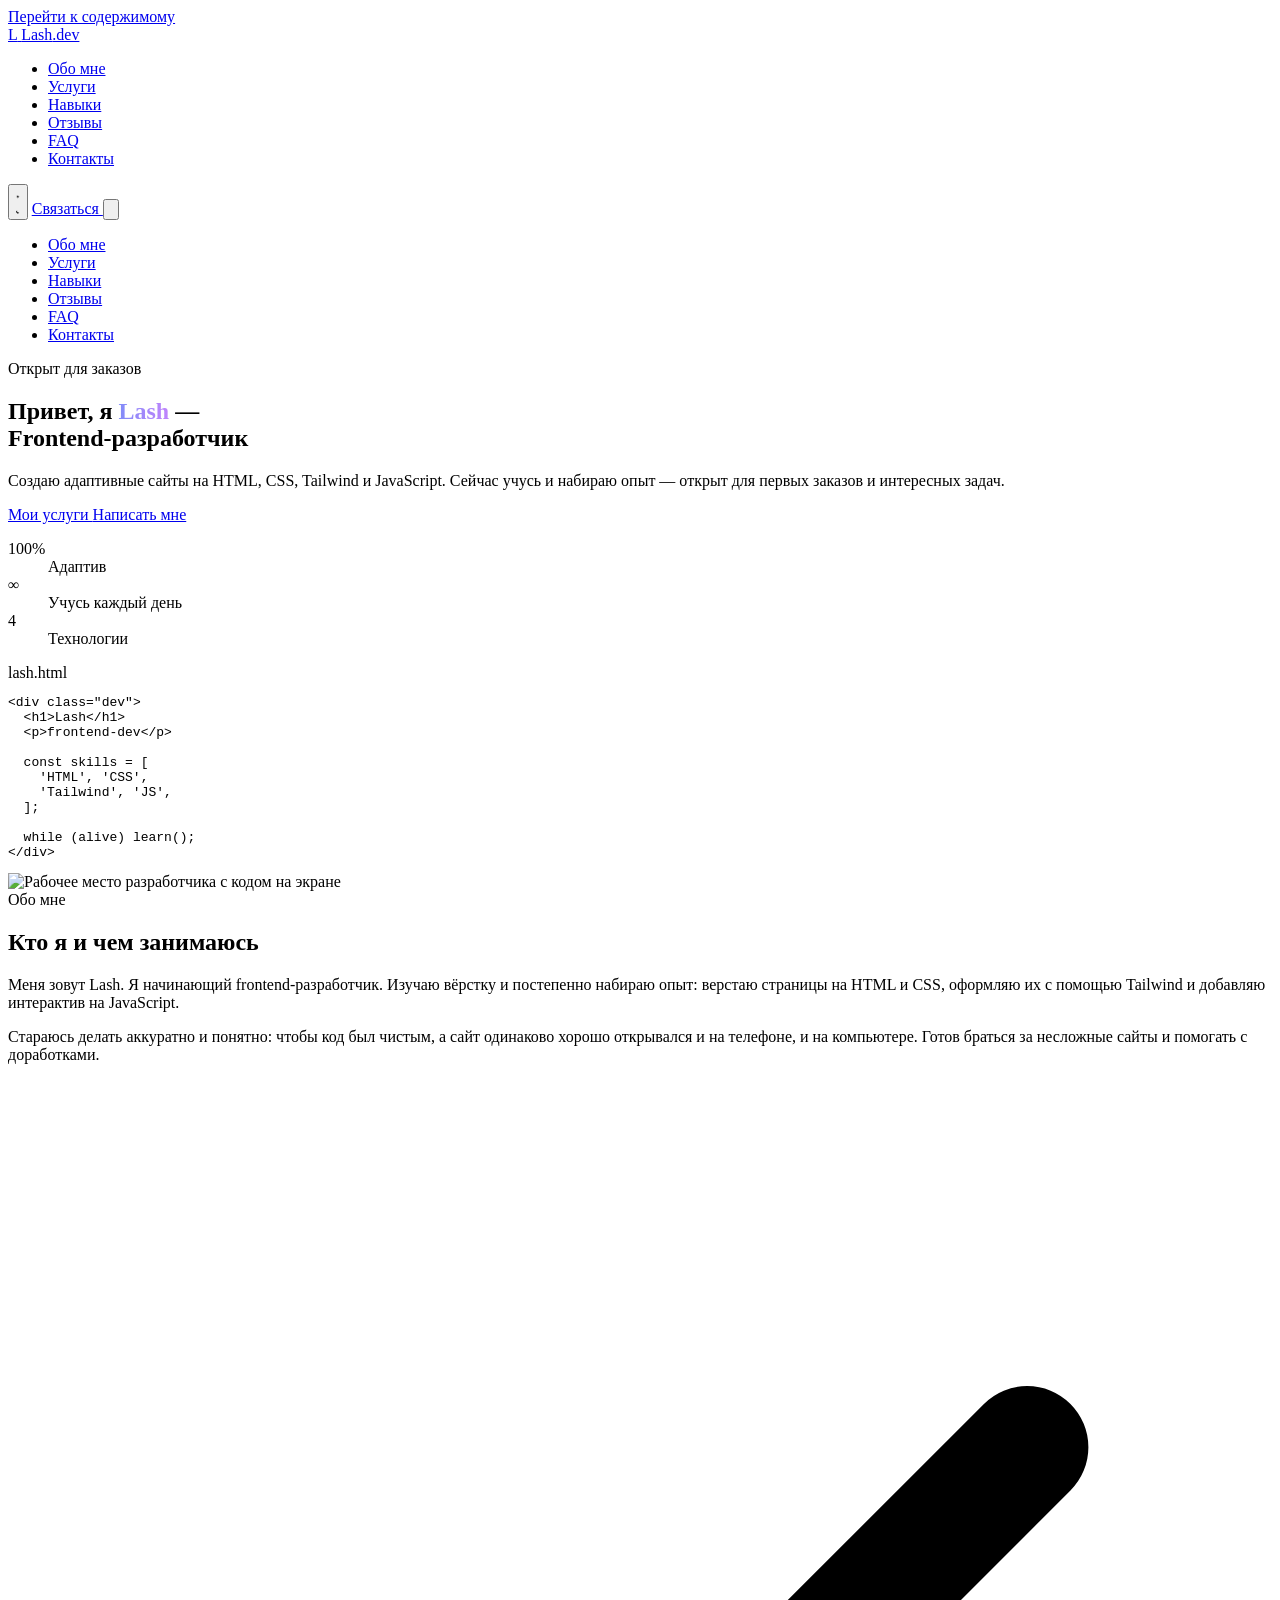
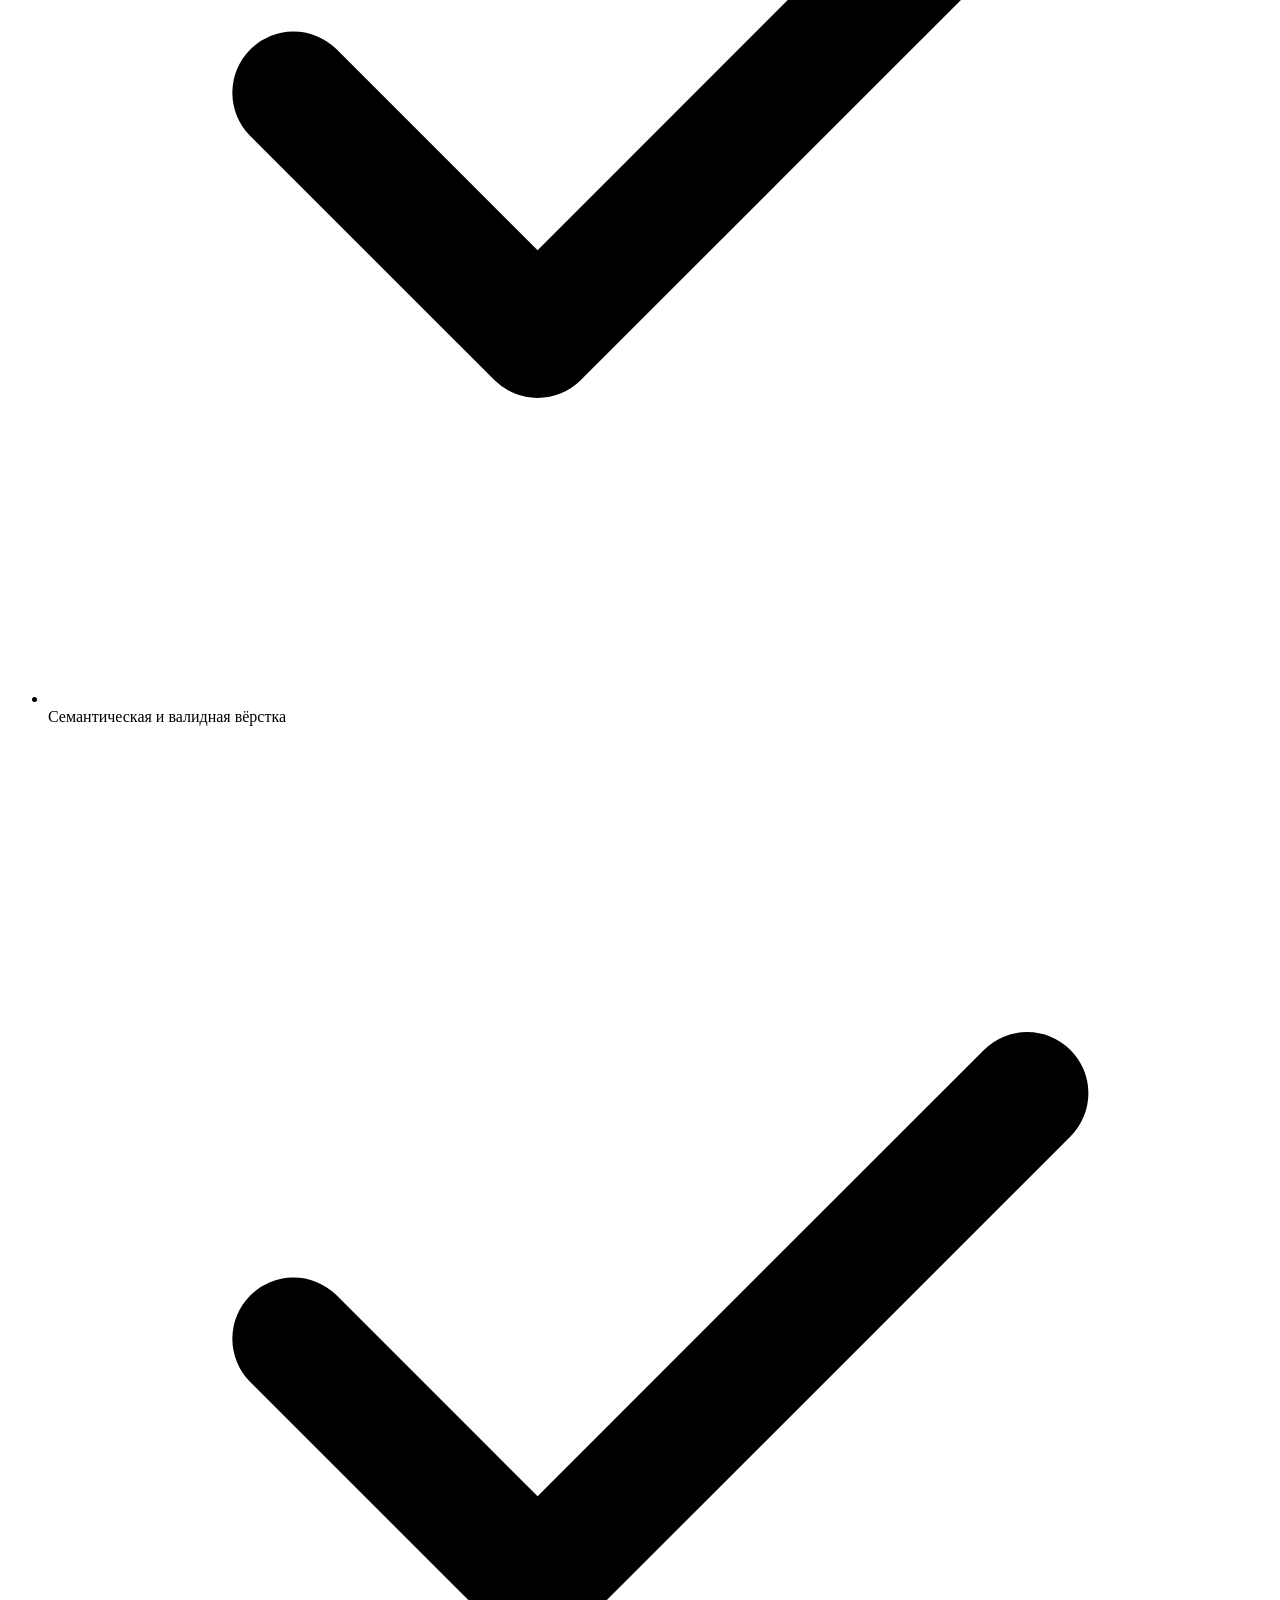
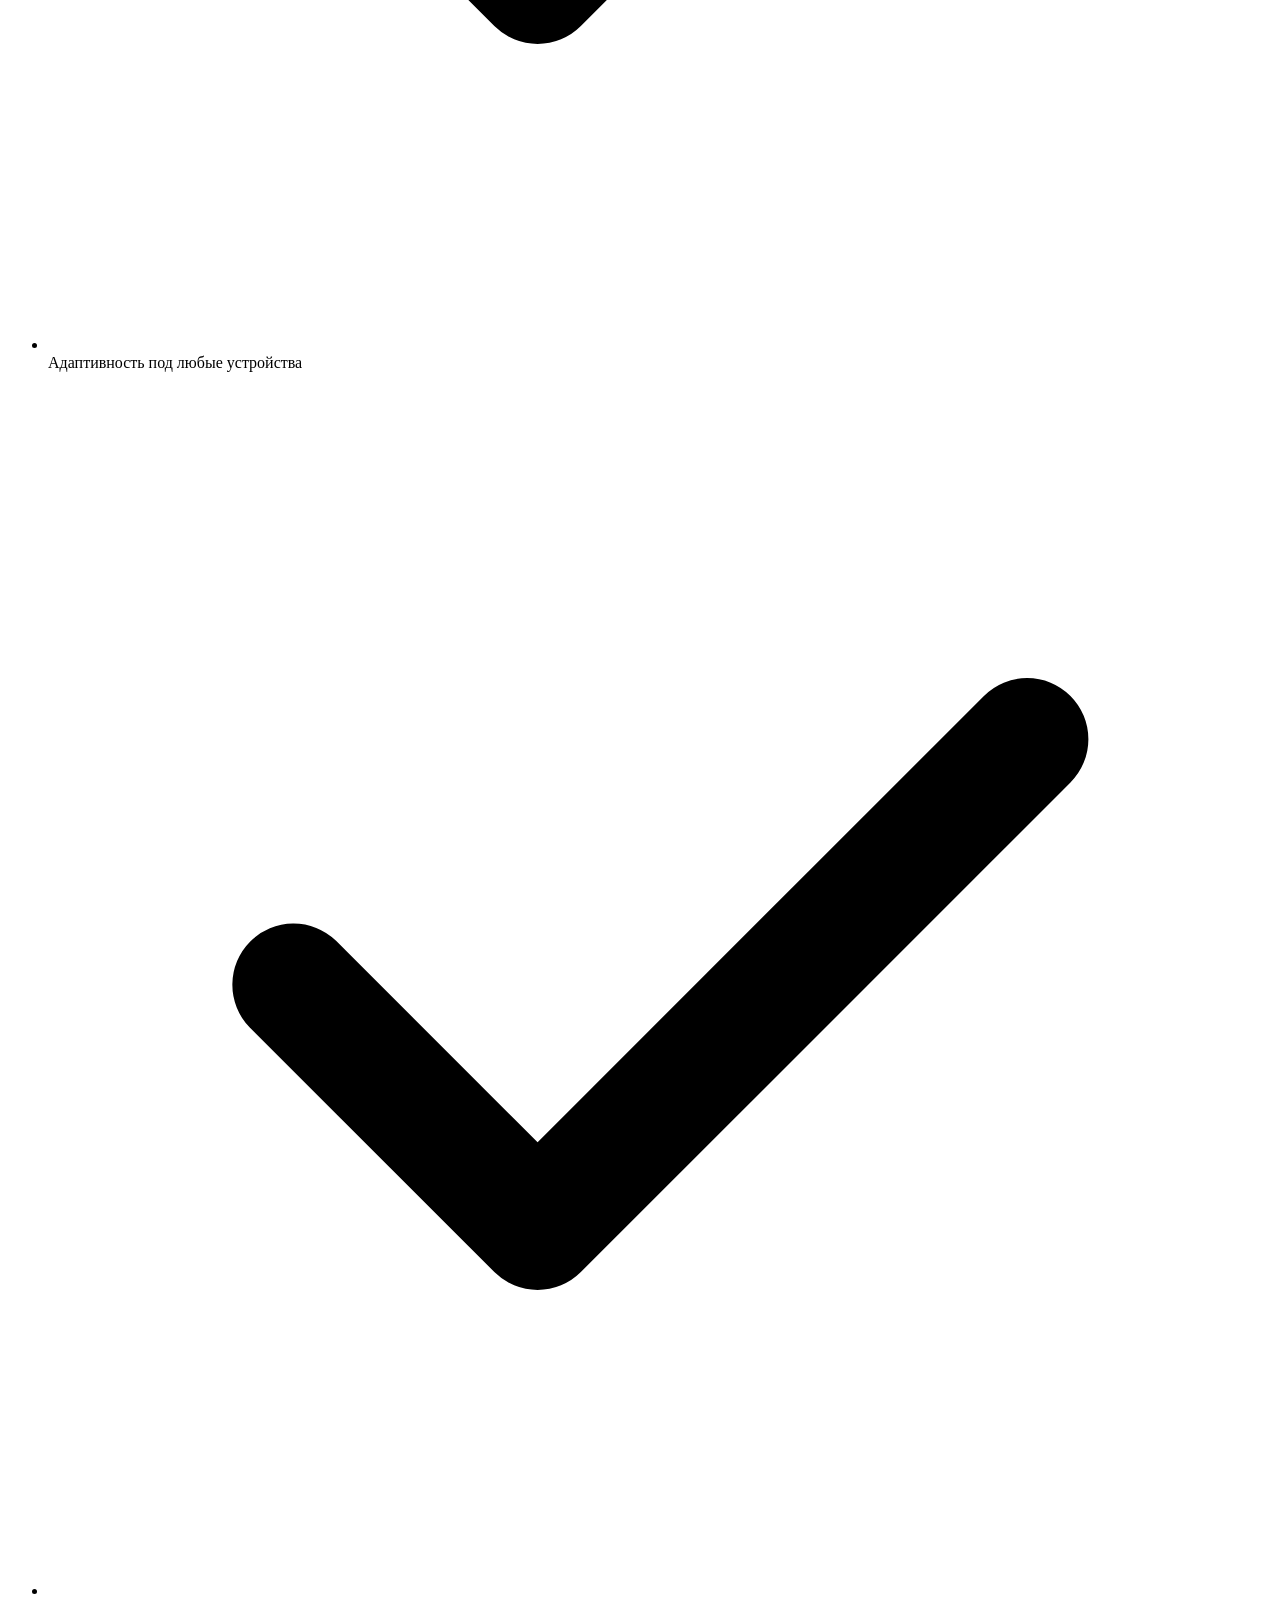
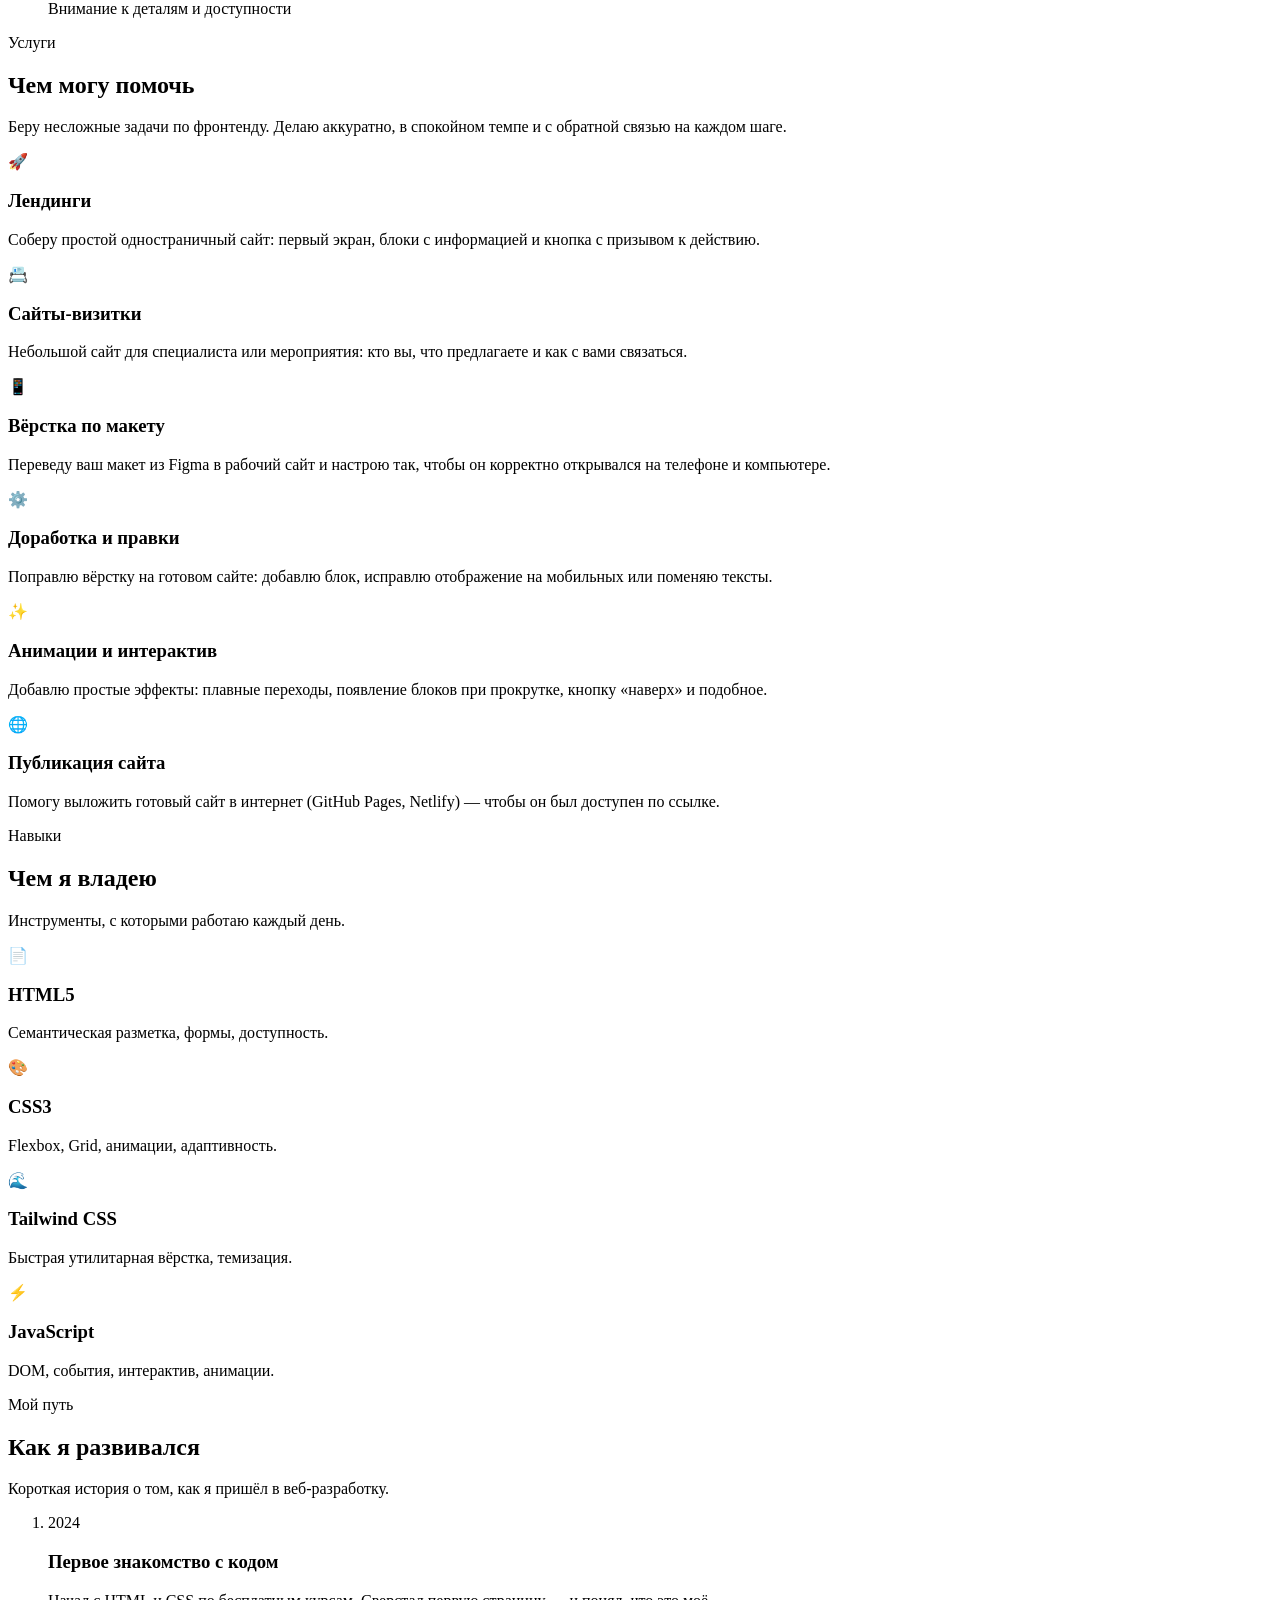
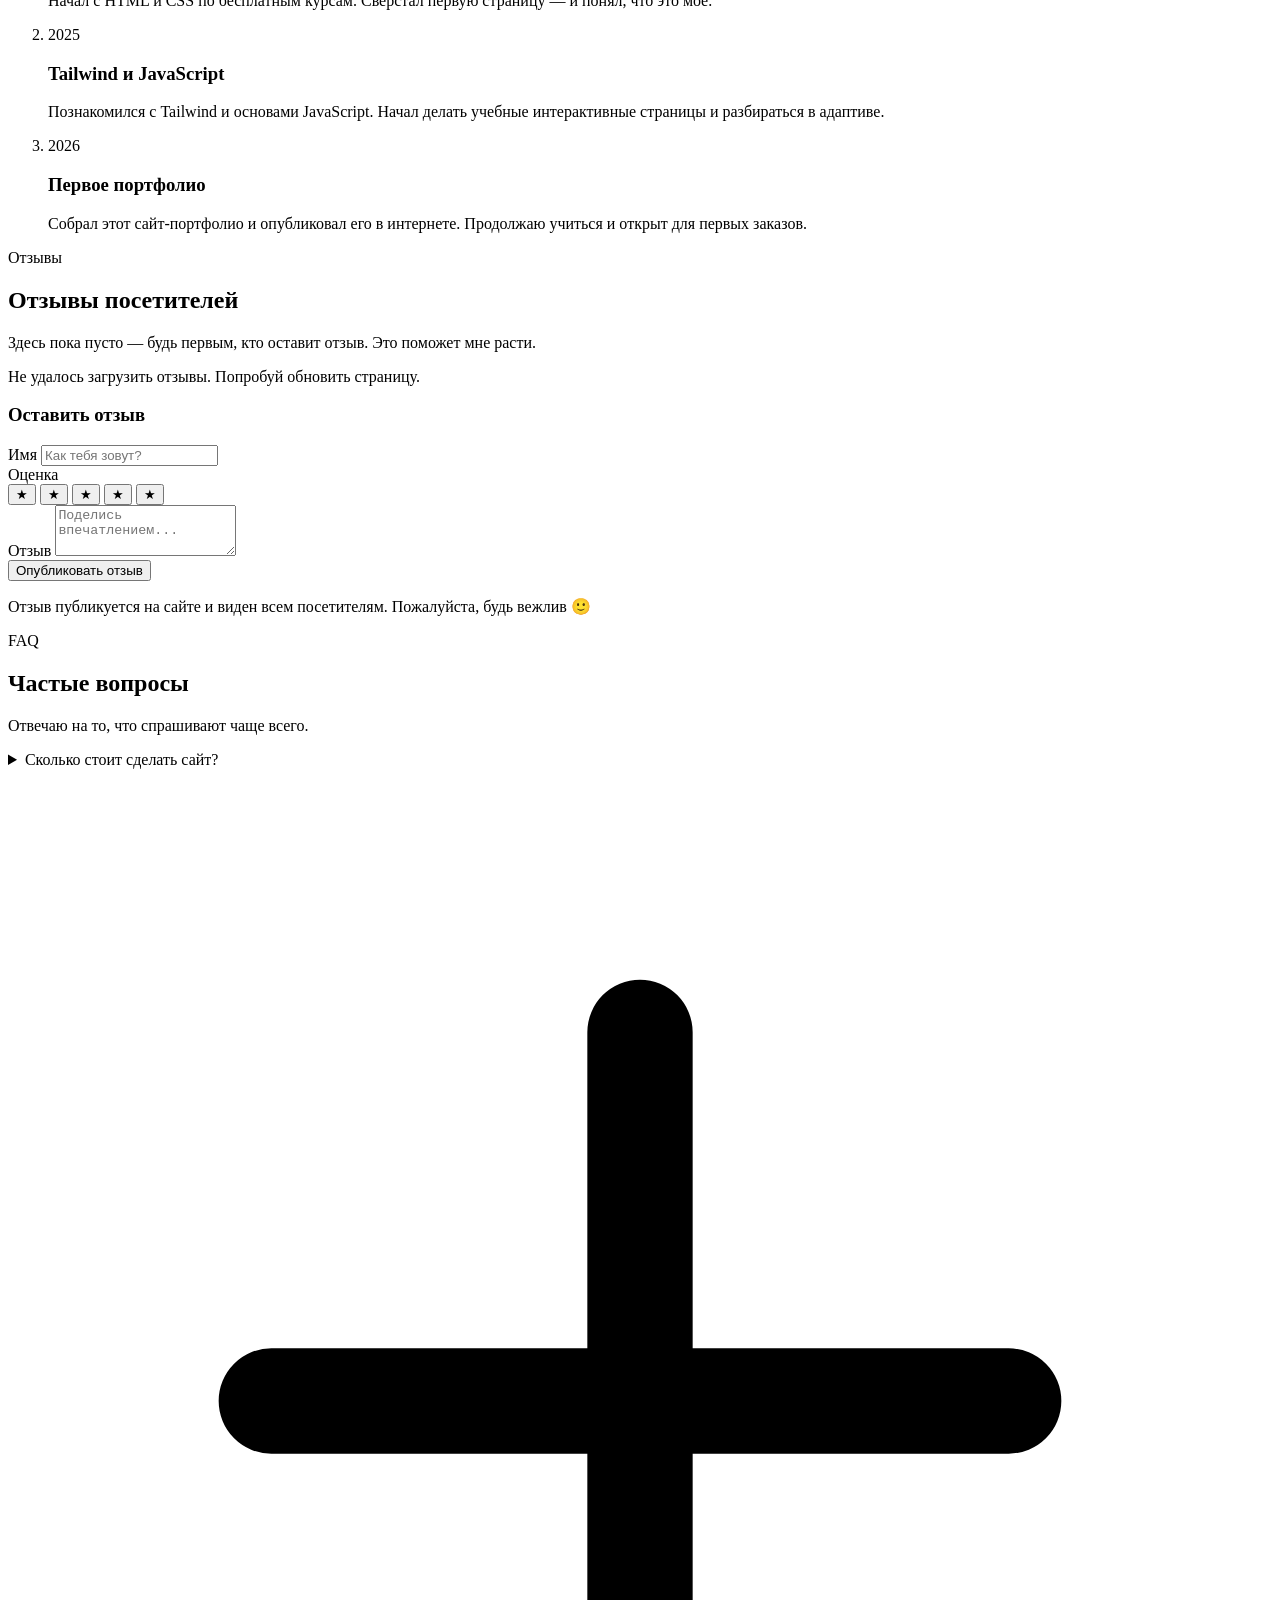
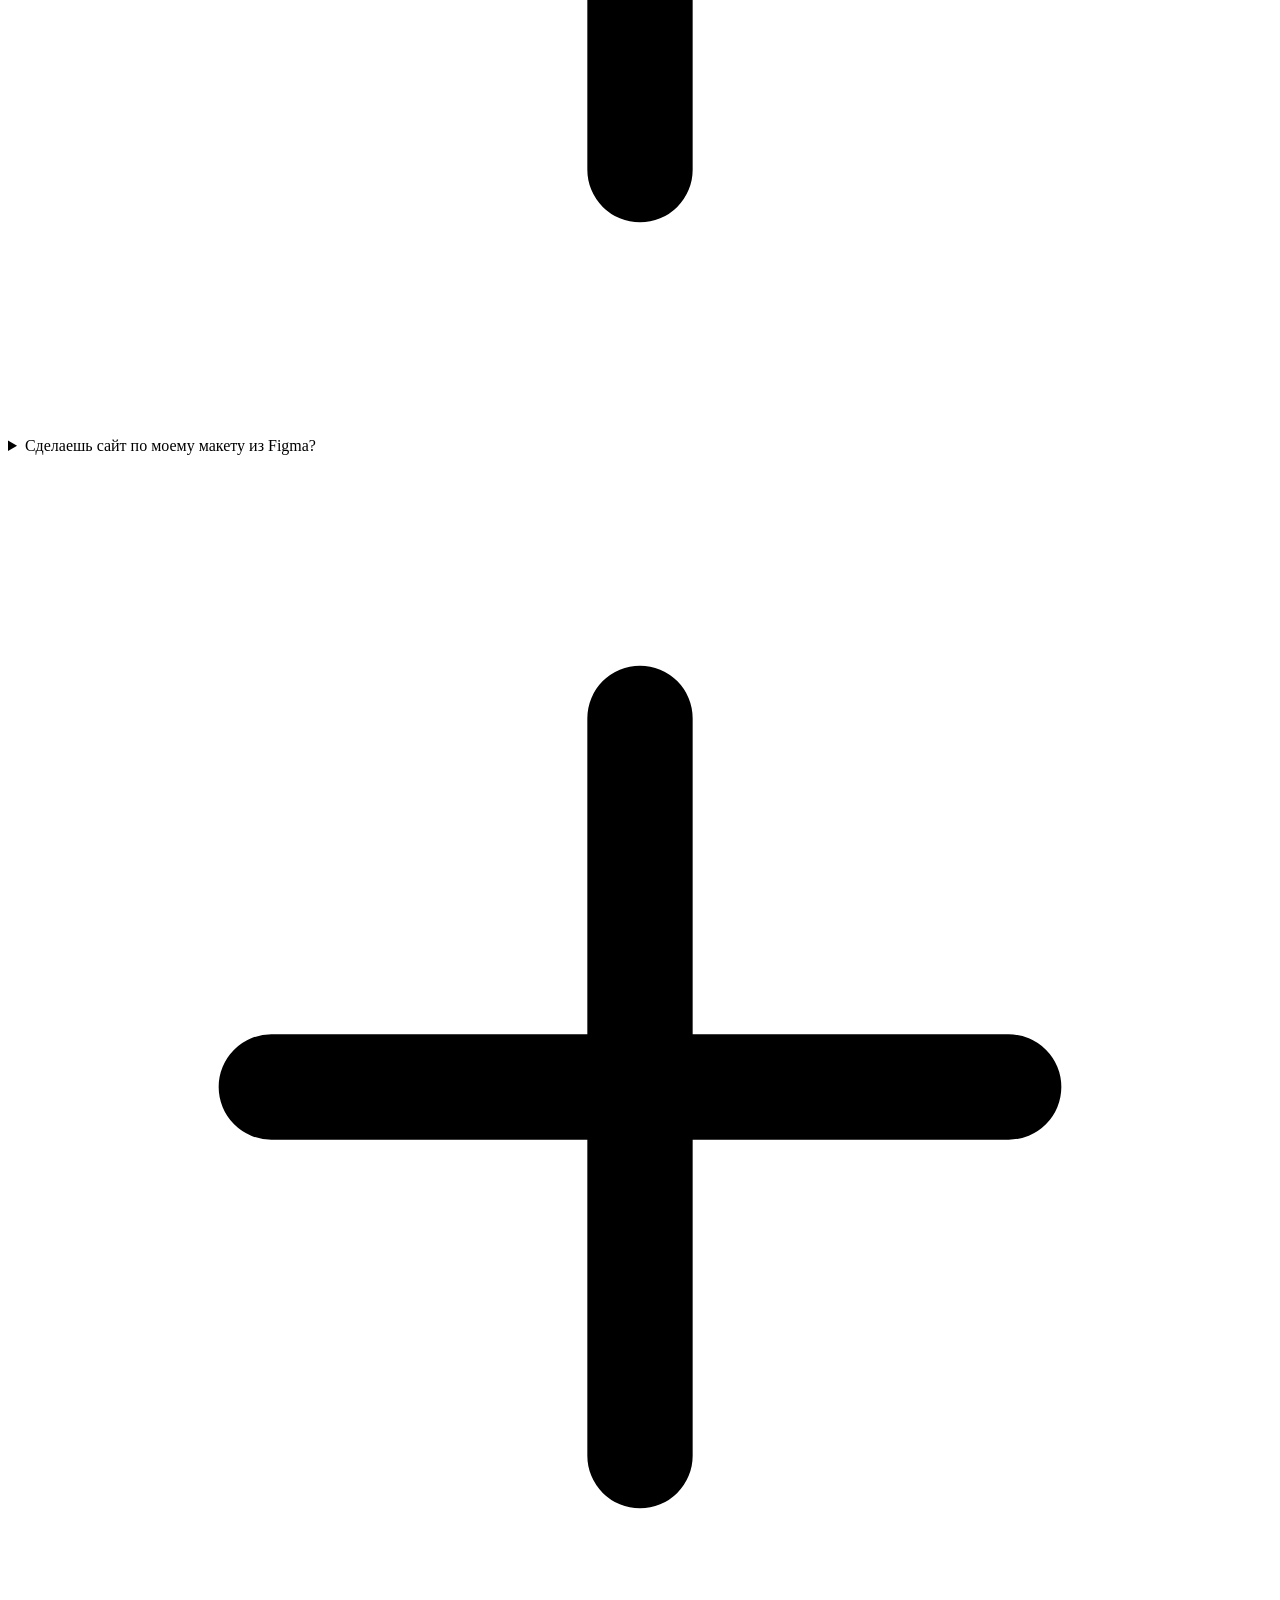
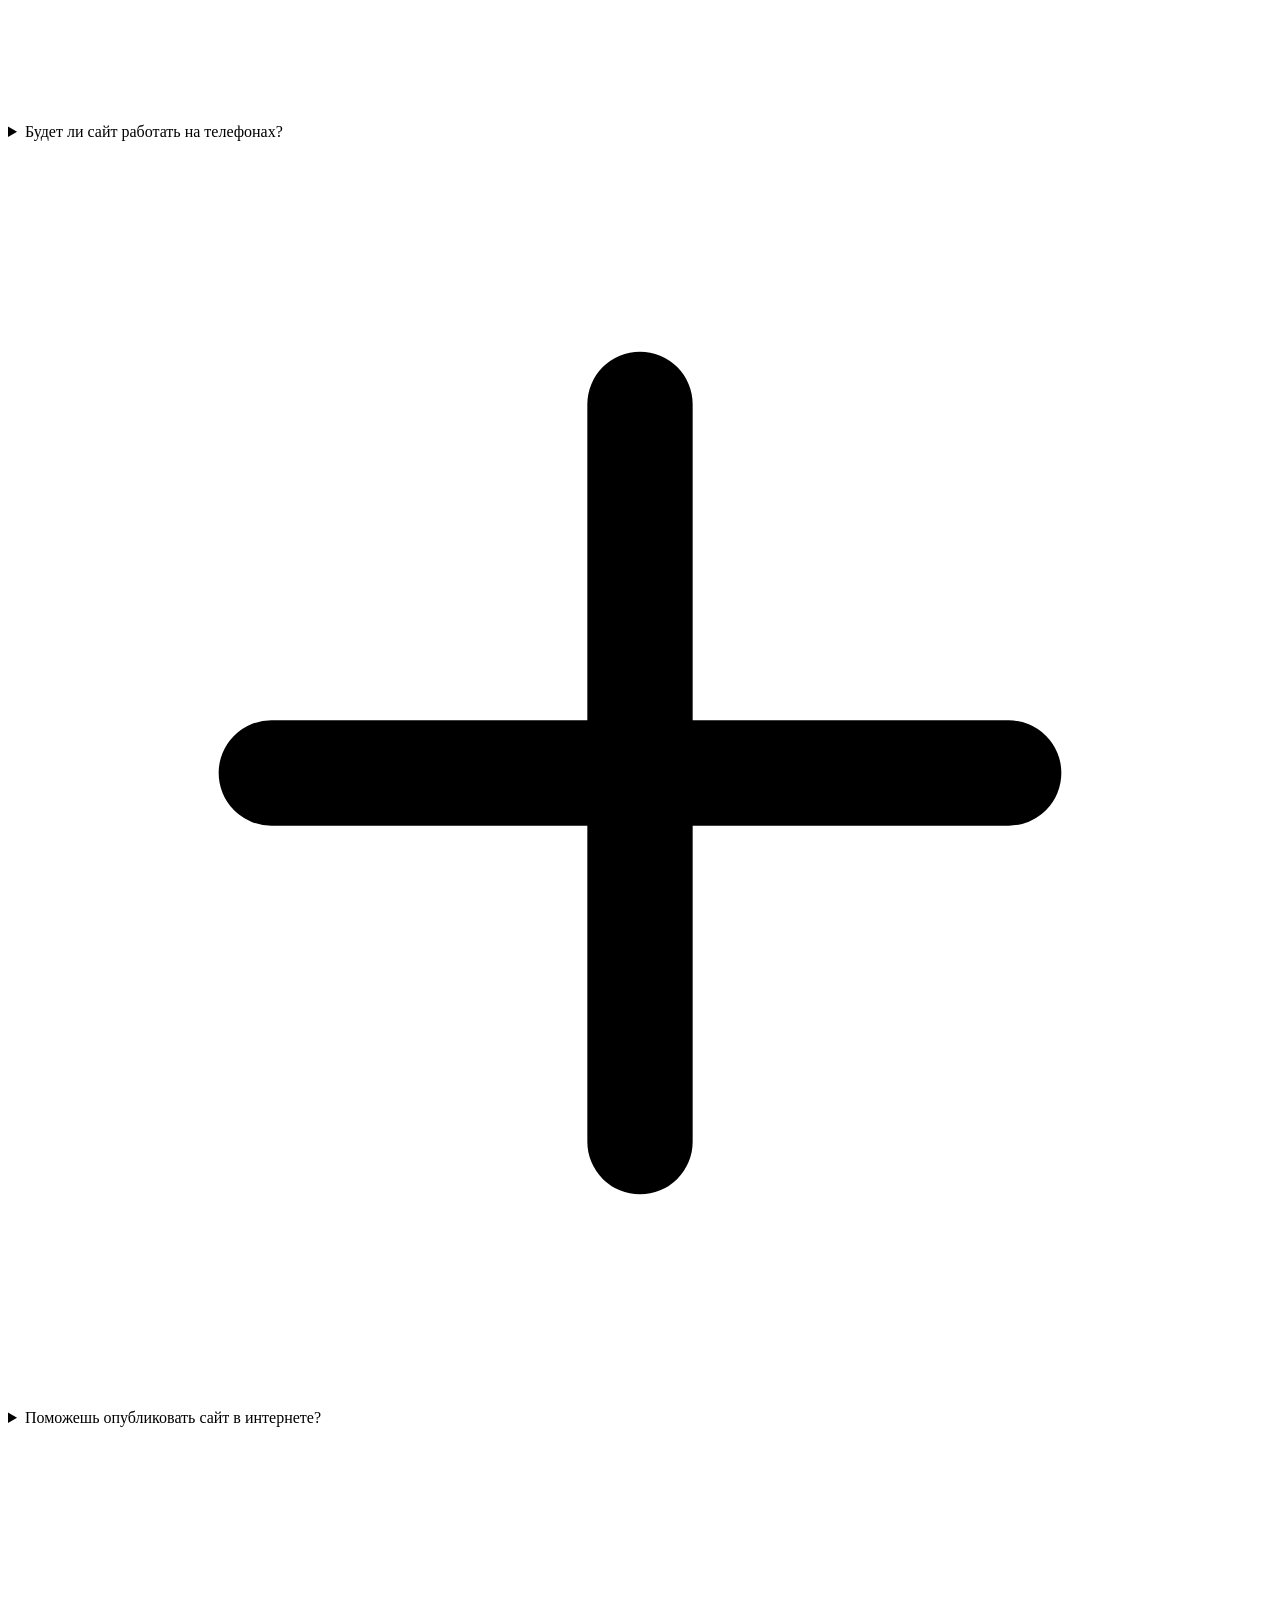
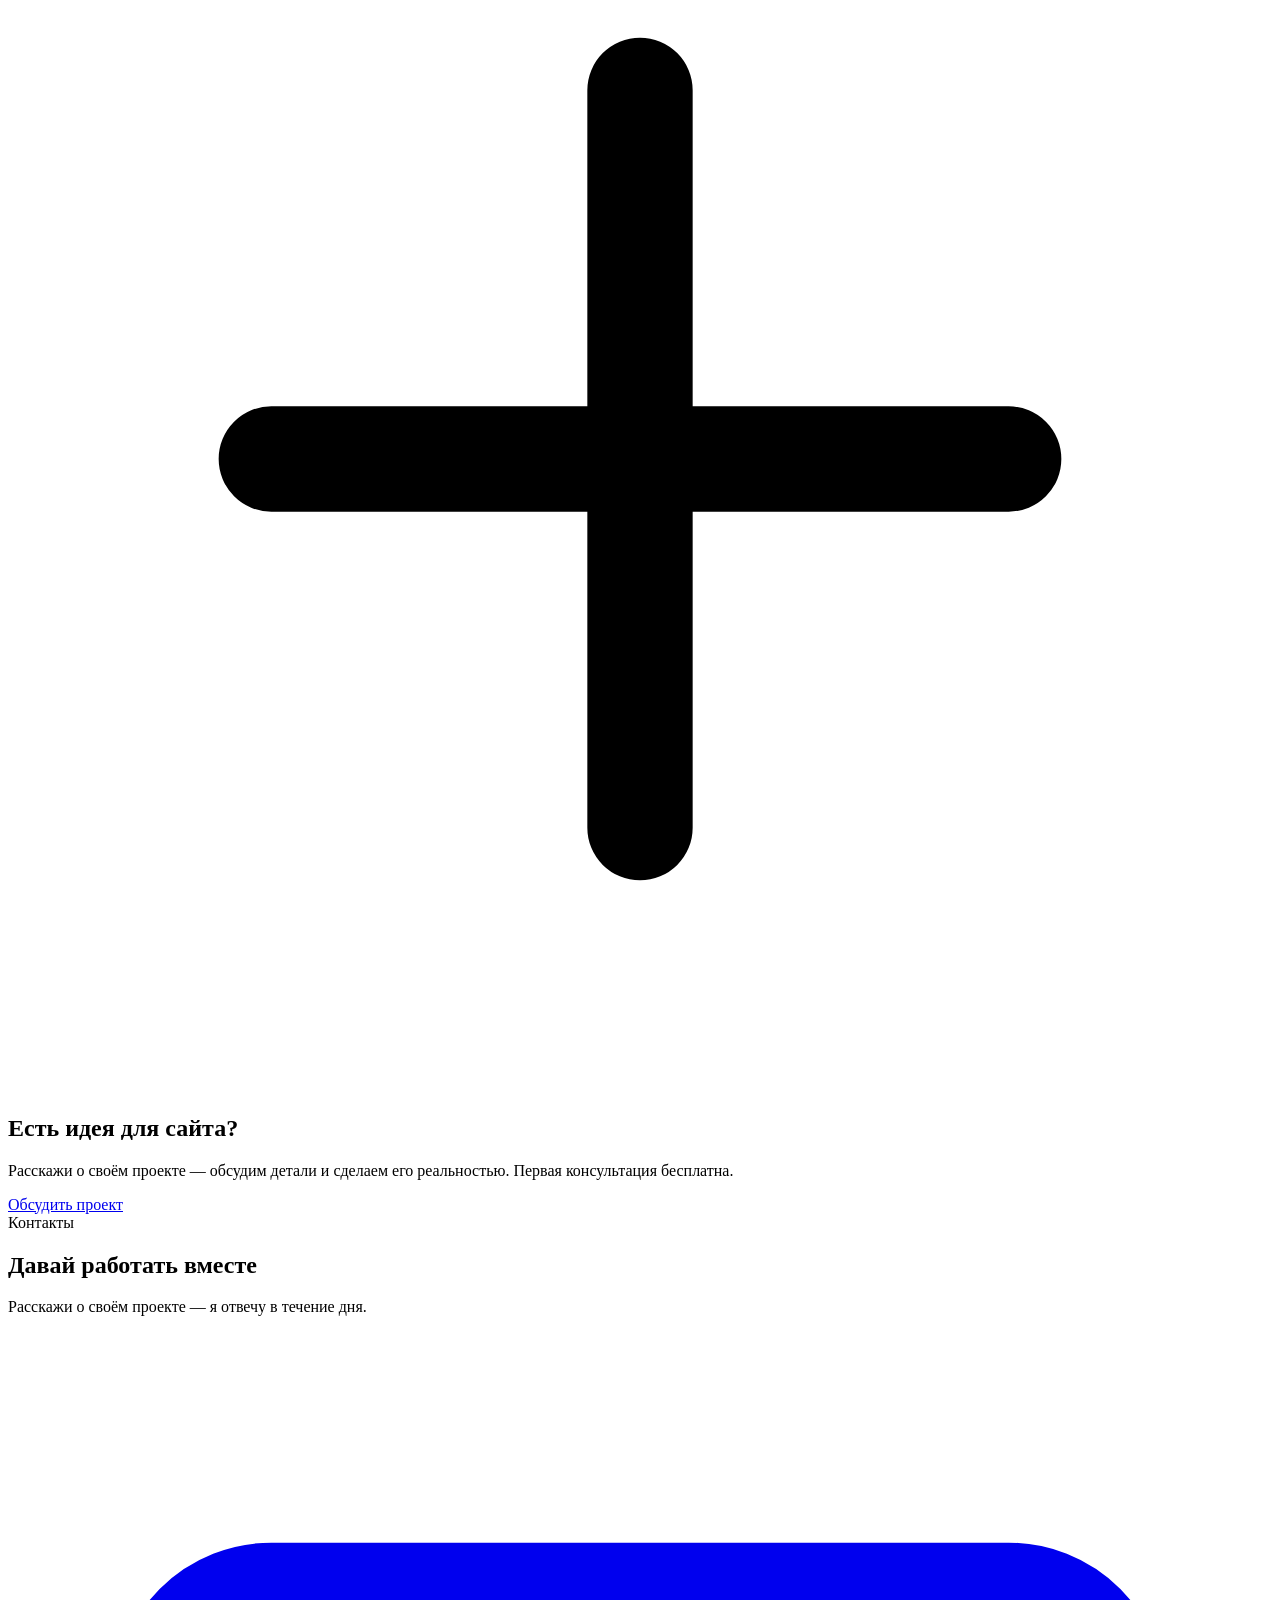
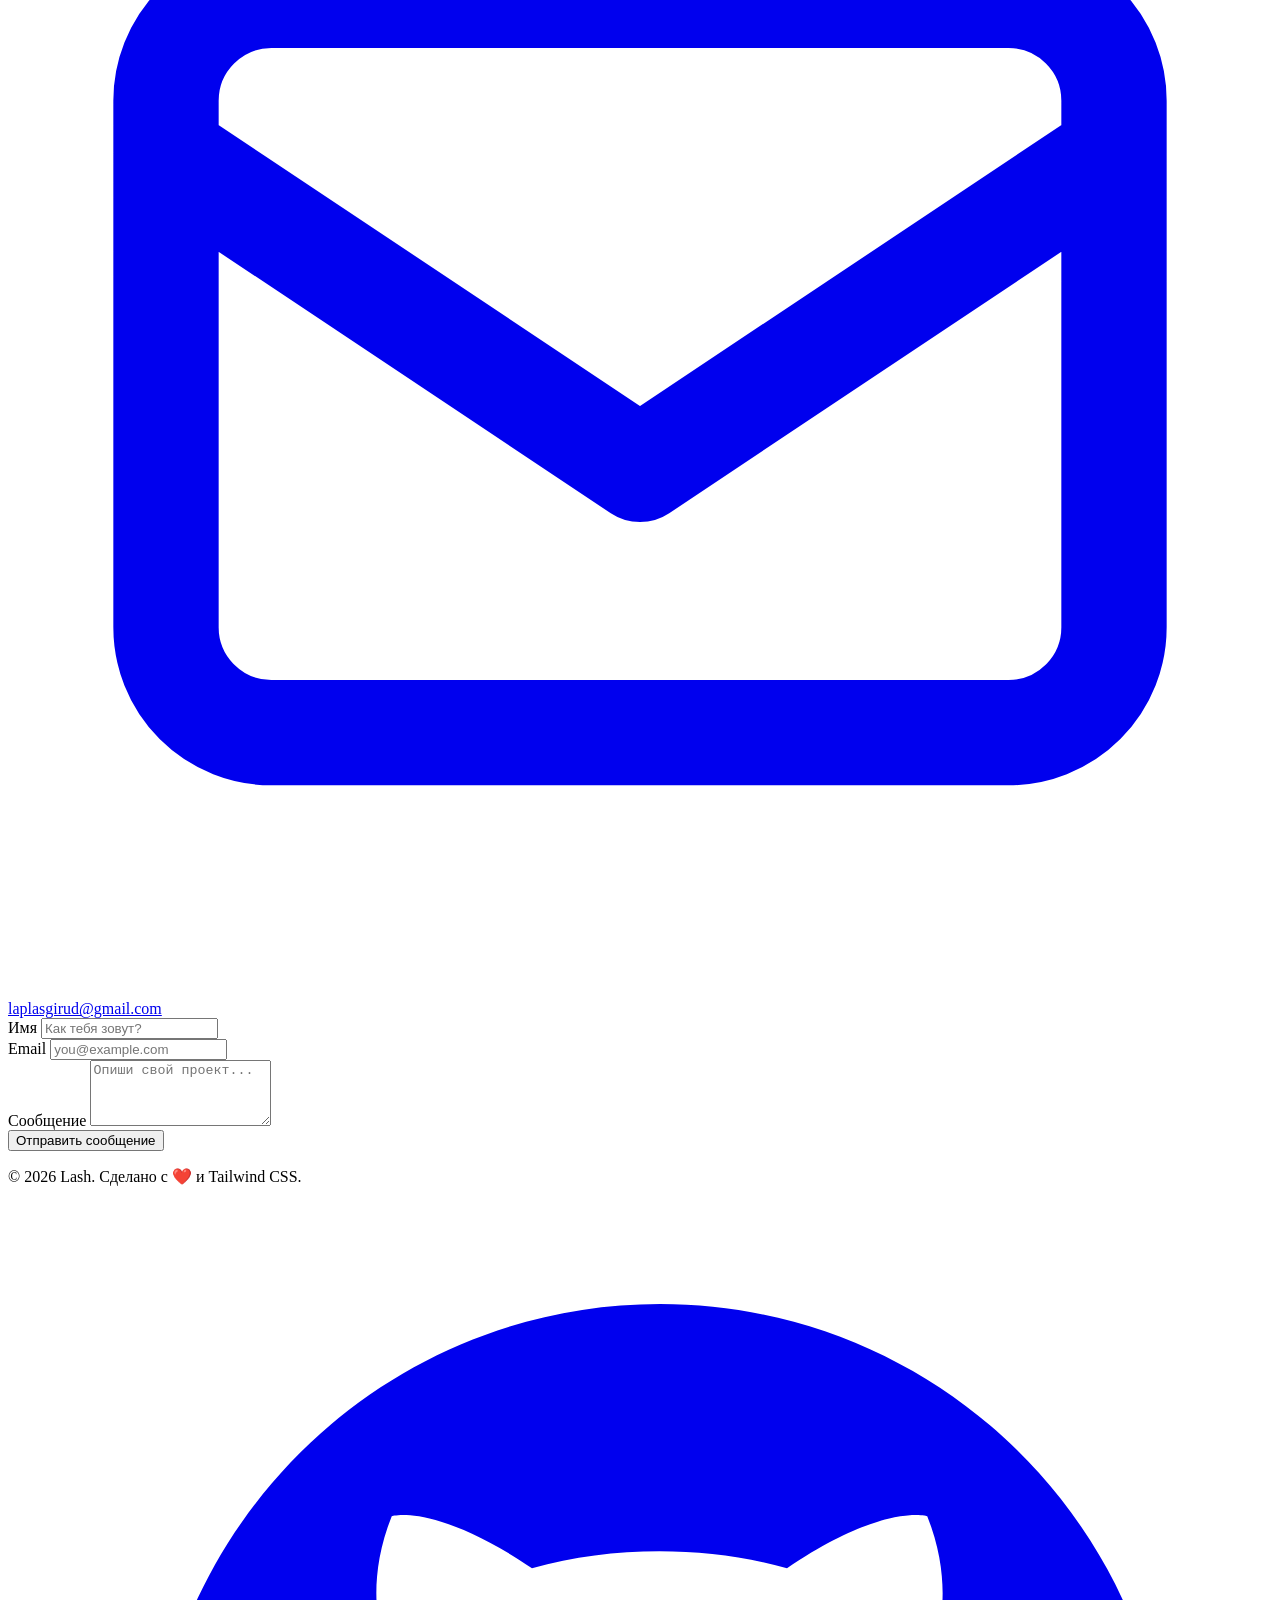
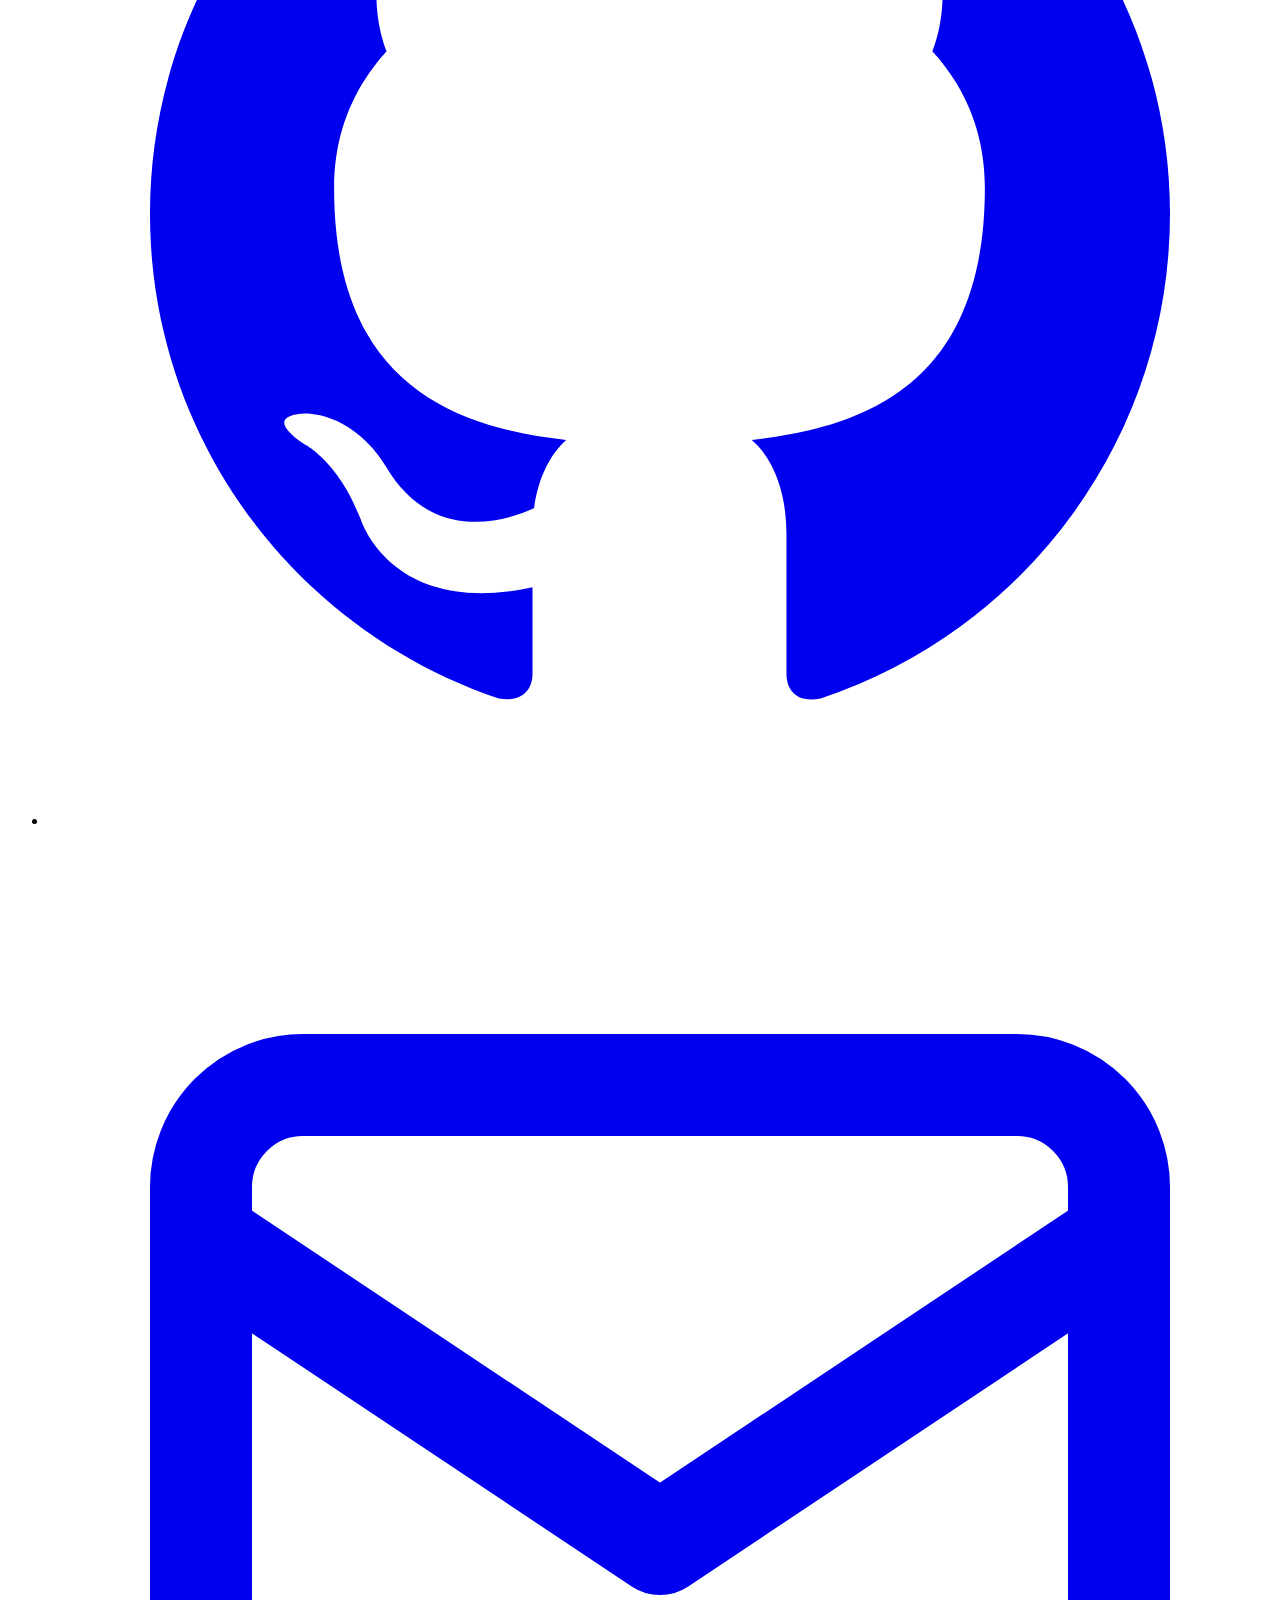
==== index.html @ c22d7001 "Configure Supabase and Web3Forms keys (live)" ====
<!DOCTYPE html>
<html lang="ru" class="scroll-smooth">
<head>
  <meta charset="UTF-8" />
  <meta name="viewport" content="width=device-width, initial-scale=1.0" />

  <!-- SEO -->
  <title>Lash — Frontend-разработчик | Портфолио</title>
  <meta name="description" content="Портфолио frontend-разработчика Lash. Современные адаптивные сайты, лендинги и веб-приложения на HTML, CSS, Tailwind и JavaScript. Чистый код, аккуратный дизайн, забота о деталях." />
  <meta name="author" content="Lash" />
  <meta name="keywords" content="Lash, frontend, веб-разработчик, верстальщик, портфолио, HTML, CSS, Tailwind, JavaScript" />

  <!-- Open Graph -->
  <meta property="og:type" content="website" />
  <meta property="og:url" content="https://lash-devops.github.io/portfolio/" />
  <meta property="og:title" content="Lash — Frontend-разработчик" />
  <meta property="og:description" content="Начинающий frontend-разработчик. Создаю адаптивные сайты на HTML, CSS, Tailwind и JavaScript." />
  <meta property="og:image" content="https://images.unsplash.com/photo-1517180102446-f3ece451e9d8?w=1200&q=80" />
  <meta property="og:locale" content="ru_RU" />
  <meta name="twitter:card" content="summary_large_image" />

  <!-- Favicon (emoji) -->
  <link rel="icon" href="data:image/svg+xml,<svg xmlns='http://www.w3.org/2000/svg' viewBox='0 0 100 100'><text y='.9em' font-size='90'>💻</text></svg>" />

  <!-- Tailwind CSS (Play CDN) -->
  <script src="https://cdn.tailwindcss.com"></script>
  <script>
    tailwind.config = {
      darkMode: 'class',
      theme: {
        extend: {
          colors: {
            brand: {
              50: '#eef2ff', 100: '#e0e7ff', 200: '#c7d2fe',
              300: '#a5b4fc', 400: '#818cf8', 500: '#6366f1',
              600: '#4f46e5', 700: '#4338ca', 800: '#3730a3', 900: '#312e81',
            },
          },
          fontFamily: {
            sans: ['Inter', 'system-ui', 'sans-serif'],
          },
          animation: {
            'float': 'float 6s ease-in-out infinite',
            'gradient': 'gradient 8s linear infinite',
          },
          keyframes: {
            float: {
              '0%, 100%': { transform: 'translateY(0)' },
              '50%': { transform: 'translateY(-16px)' },
            },
            gradient: {
              '0%, 100%': { backgroundPosition: '0% 50%' },
              '50%': { backgroundPosition: '100% 50%' },
            },
          },
        },
      },
    };
  </script>

  <!-- Шрифт Inter -->
  <link rel="preconnect" href="https://fonts.googleapis.com" />
  <link rel="preconnect" href="https://fonts.gstatic.com" crossorigin />
  <link href="https://fonts.googleapis.com/css2?family=Inter:wght@400;500;600;700;800;900&display=swap" rel="stylesheet" />

  <style>
    /* Кастомные мелочи, которые удобнее держать в CSS */
    html { scroll-padding-top: 5rem; }
    .text-gradient {
      background: linear-gradient(90deg, #818cf8, #c084fc, #f472b6, #818cf8);
      background-size: 300% 100%;
      -webkit-background-clip: text;
      background-clip: text;
      color: transparent;
    }
    /* Анимация появления при скролле */
    .reveal {
      opacity: 0;
      transform: translateY(32px);
      transition: opacity .7s ease, transform .7s ease;
    }
    .reveal.visible {
      opacity: 1;
      transform: translateY(0);
    }
    /* Кастомный скроллбар */
    ::-webkit-scrollbar { width: 10px; }
    ::-webkit-scrollbar-track { background: transparent; }
    ::-webkit-scrollbar-thumb { background: #6366f1; border-radius: 9999px; }
  </style>
</head>

<body class="bg-slate-50 text-slate-800 dark:bg-slate-950 dark:text-slate-200 font-sans antialiased transition-colors duration-300">

  <!-- Кнопка "пропустить навигацию" для доступности -->
  <a href="#main" class="sr-only focus:not-sr-only focus:absolute focus:top-4 focus:left-4 focus:z-50 focus:bg-brand-600 focus:text-white focus:px-4 focus:py-2 focus:rounded-lg">
    Перейти к содержимому
  </a>

  <!-- ============ ХЕДЕР / НАВИГАЦИЯ ============ -->
  <header class="fixed top-0 inset-x-0 z-40 backdrop-blur-lg bg-white/70 dark:bg-slate-950/70 border-b border-slate-200/60 dark:border-slate-800/60">
    <nav class="max-w-6xl mx-auto px-4 sm:px-6 h-16 flex items-center justify-between" aria-label="Основная навигация">
      <a href="#hero" class="flex items-center gap-2 font-extrabold text-lg">
        <span class="grid place-items-center w-9 h-9 rounded-xl bg-gradient-to-br from-brand-500 to-purple-500 text-white">L</span>
        <span>Lash<span class="text-brand-500">.dev</span></span>
      </a>

      <!-- Меню для десктопа -->
      <ul class="hidden md:flex items-center gap-1">
        <li><a href="#about"    class="px-3 py-2 rounded-lg text-sm font-medium hover:text-brand-500 hover:bg-brand-50 dark:hover:bg-slate-800 transition">Обо мне</a></li>
        <li><a href="#services" class="px-3 py-2 rounded-lg text-sm font-medium hover:text-brand-500 hover:bg-brand-50 dark:hover:bg-slate-800 transition">Услуги</a></li>
        <li><a href="#skills"   class="px-3 py-2 rounded-lg text-sm font-medium hover:text-brand-500 hover:bg-brand-50 dark:hover:bg-slate-800 transition">Навыки</a></li>
        <li><a href="#reviews"  class="px-3 py-2 rounded-lg text-sm font-medium hover:text-brand-500 hover:bg-brand-50 dark:hover:bg-slate-800 transition">Отзывы</a></li>
        <li><a href="#faq"      class="px-3 py-2 rounded-lg text-sm font-medium hover:text-brand-500 hover:bg-brand-50 dark:hover:bg-slate-800 transition">FAQ</a></li>
        <li><a href="#contact"  class="px-3 py-2 rounded-lg text-sm font-medium hover:text-brand-500 hover:bg-brand-50 dark:hover:bg-slate-800 transition">Контакты</a></li>
      </ul>

      <div class="flex items-center gap-2">
        <!-- Переключатель темы -->
        <button id="theme-toggle" type="button" aria-label="Переключить тему"
          class="grid place-items-center w-10 h-10 rounded-lg hover:bg-slate-100 dark:hover:bg-slate-800 transition">
          <svg class="w-5 h-5 hidden dark:block" fill="currentColor" viewBox="0 0 20 20"><path d="M10 2a1 1 0 011 1v1a1 1 0 11-2 0V3a1 1 0 011-1zm4 8a4 4 0 11-8 0 4 4 0 018 0zm-.464 4.95l.707.707a1 1 0 001.414-1.414l-.707-.707a1 1 0 00-1.414 1.414zm2.12-10.607a1 1 0 010 1.414l-.706.707a1 1 0 11-1.414-1.414l.707-.707a1 1 0 011.414 0zM17 11a1 1 0 100-2h-1a1 1 0 100 2h1zm-7 4a1 1 0 011 1v1a1 1 0 11-2 0v-1a1 1 0 011-1zM5.05 6.464A1 1 0 106.465 5.05l-.708-.707a1 1 0 00-1.414 1.414l.707.707zm1.414 8.486l-.707.707a1 1 0 01-1.414-1.414l.707-.707a1 1 0 011.414 1.414zM4 11a1 1 0 100-2H3a1 1 0 000 2h1z"/></svg>
          <svg class="w-5 h-5 block dark:hidden" fill="currentColor" viewBox="0 0 20 20"><path d="M17.293 13.293A8 8 0 016.707 2.707a8.001 8.001 0 1010.586 10.586z"/></svg>
        </button>

        <a href="#contact" class="hidden sm:inline-flex px-4 py-2 rounded-lg bg-brand-600 text-white text-sm font-semibold hover:bg-brand-700 shadow-lg shadow-brand-600/30 transition">
          Связаться
        </a>

        <!-- Бургер для мобильных -->
        <button id="menu-toggle" type="button" aria-label="Открыть меню" aria-expanded="false" aria-controls="mobile-menu"
          class="md:hidden grid place-items-center w-10 h-10 rounded-lg hover:bg-slate-100 dark:hover:bg-slate-800 transition">
          <svg class="w-6 h-6" fill="none" stroke="currentColor" stroke-width="2" viewBox="0 0 24 24"><path stroke-linecap="round" d="M4 6h16M4 12h16M4 18h16"/></svg>
        </button>
      </div>
    </nav>

    <!-- Мобильное меню -->
    <div id="mobile-menu" class="md:hidden hidden border-t border-slate-200 dark:border-slate-800 bg-white dark:bg-slate-950">
      <ul class="px-4 py-3 space-y-1">
        <li><a href="#about"    class="block px-3 py-2.5 rounded-lg font-medium hover:bg-brand-50 dark:hover:bg-slate-800 transition">Обо мне</a></li>
        <li><a href="#services" class="block px-3 py-2.5 rounded-lg font-medium hover:bg-brand-50 dark:hover:bg-slate-800 transition">Услуги</a></li>
        <li><a href="#skills"   class="block px-3 py-2.5 rounded-lg font-medium hover:bg-brand-50 dark:hover:bg-slate-800 transition">Навыки</a></li>
        <li><a href="#reviews"  class="block px-3 py-2.5 rounded-lg font-medium hover:bg-brand-50 dark:hover:bg-slate-800 transition">Отзывы</a></li>
        <li><a href="#faq"      class="block px-3 py-2.5 rounded-lg font-medium hover:bg-brand-50 dark:hover:bg-slate-800 transition">FAQ</a></li>
        <li><a href="#contact"  class="block px-3 py-2.5 rounded-lg font-medium hover:bg-brand-50 dark:hover:bg-slate-800 transition">Контакты</a></li>
      </ul>
    </div>
  </header>

  <main id="main">

    <!-- ============ HERO ============ -->
    <section id="hero" class="relative overflow-hidden pt-32 pb-20 sm:pt-40 sm:pb-28">
      <!-- Декоративные пятна -->
      <div aria-hidden="true" class="absolute -top-24 -left-24 w-96 h-96 bg-brand-400/30 rounded-full blur-3xl"></div>
      <div aria-hidden="true" class="absolute top-20 -right-24 w-96 h-96 bg-purple-400/30 rounded-full blur-3xl"></div>

      <div class="relative max-w-6xl mx-auto px-4 sm:px-6 grid md:grid-cols-2 gap-12 items-center">
        <div class="reveal">
          <span class="inline-flex items-center gap-2 px-3 py-1 rounded-full bg-emerald-100 dark:bg-emerald-900/40 text-emerald-700 dark:text-emerald-300 text-sm font-medium mb-5">
            <span class="w-2 h-2 rounded-full bg-emerald-500 animate-pulse"></span>
            Открыт для заказов
          </span>
          <h1 class="text-4xl sm:text-5xl lg:text-6xl font-extrabold leading-tight tracking-tight">
            Привет, я <span class="text-gradient animate-gradient">Lash</span> —<br>
            Frontend-разработчик
          </h1>
          <p class="mt-5 text-lg text-slate-600 dark:text-slate-400 max-w-md">
            Создаю адаптивные сайты на HTML, CSS, Tailwind и JavaScript. Сейчас учусь и набираю опыт — открыт для первых заказов и интересных задач.
          </p>
          <div class="mt-8 flex flex-wrap gap-3">
            <a href="#services" class="inline-flex items-center gap-2 px-6 py-3 rounded-xl bg-brand-600 text-white font-semibold hover:bg-brand-700 shadow-lg shadow-brand-600/30 hover:-translate-y-0.5 transition">
              Мои услуги
            </a>
            <a href="#contact" class="inline-flex items-center gap-2 px-6 py-3 rounded-xl border border-slate-300 dark:border-slate-700 font-semibold hover:bg-slate-100 dark:hover:bg-slate-800 hover:-translate-y-0.5 transition">
              Написать мне
            </a>
          </div>
          <!-- Мини-статистика -->
          <dl class="mt-10 grid grid-cols-3 gap-4 max-w-md">
            <div><dt class="text-2xl font-extrabold text-brand-500">100%</dt><dd class="text-sm text-slate-500">Адаптив</dd></div>
            <div><dt class="text-2xl font-extrabold text-brand-500">∞</dt><dd class="text-sm text-slate-500">Учусь каждый день</dd></div>
            <div><dt class="text-2xl font-extrabold text-brand-500">4</dt><dd class="text-sm text-slate-500">Технологии</dd></div>
          </dl>
        </div>

        <div class="reveal flex justify-center md:justify-end">
          <div class="relative w-full max-w-sm">
            <div aria-hidden="true" class="absolute inset-0 bg-gradient-to-br from-brand-500 to-purple-500 rounded-3xl blur-2xl opacity-40 animate-float"></div>
            <!-- Код-виджет вместо фото -->
            <div class="relative animate-float rounded-2xl bg-slate-900 ring-1 ring-white/10 shadow-2xl overflow-hidden">
              <div class="flex items-center gap-2 px-4 py-3 bg-slate-800/80 border-b border-white/5">
                <span class="w-3 h-3 rounded-full bg-red-400"></span>
                <span class="w-3 h-3 rounded-full bg-amber-400"></span>
                <span class="w-3 h-3 rounded-full bg-emerald-400"></span>
                <span class="ml-2 text-xs text-slate-400 font-mono">lash.html</span>
              </div>
              <pre class="p-5 text-[13px] leading-relaxed font-mono overflow-x-auto"><code><span class="text-slate-500">&lt;</span><span class="text-pink-400">div</span> <span class="text-brand-300">class</span><span class="text-slate-500">=</span><span class="text-emerald-300">"dev"</span><span class="text-slate-500">&gt;</span>
  <span class="text-slate-500">&lt;</span><span class="text-pink-400">h1</span><span class="text-slate-500">&gt;</span><span class="text-slate-200">Lash</span><span class="text-slate-500">&lt;/</span><span class="text-pink-400">h1</span><span class="text-slate-500">&gt;</span>
  <span class="text-slate-500">&lt;</span><span class="text-pink-400">p</span><span class="text-slate-500">&gt;</span><span class="text-slate-200">frontend-dev</span><span class="text-slate-500">&lt;/</span><span class="text-pink-400">p</span><span class="text-slate-500">&gt;</span>

  <span class="text-purple-400">const</span> <span class="text-sky-300">skills</span> <span class="text-slate-500">= [</span>
    <span class="text-emerald-300">'HTML'</span><span class="text-slate-500">,</span> <span class="text-emerald-300">'CSS'</span><span class="text-slate-500">,</span>
    <span class="text-emerald-300">'Tailwind'</span><span class="text-slate-500">,</span> <span class="text-emerald-300">'JS'</span><span class="text-slate-500">,</span>
  <span class="text-slate-500">];</span>

  <span class="text-purple-400">while</span> <span class="text-slate-500">(</span><span class="text-sky-300">alive</span><span class="text-slate-500">)</span> <span class="text-sky-300">learn</span><span class="text-slate-500">();</span><span class="inline-block w-2 h-4 align-middle bg-brand-400 animate-pulse ml-0.5"></span>
<span class="text-slate-500">&lt;/</span><span class="text-pink-400">div</span><span class="text-slate-500">&gt;</span></code></pre>
            </div>
          </div>
        </div>
      </div>
    </section>

    <!-- ============ ОБО МНЕ ============ -->
    <section id="about" class="py-20 sm:py-28">
      <div class="max-w-6xl mx-auto px-4 sm:px-6 grid md:grid-cols-2 gap-12 items-center">
        <div class="reveal">
          <img src="https://images.unsplash.com/photo-1498050108023-c5249f4df085?w=700&q=80"
            alt="Рабочее место разработчика с кодом на экране"
            class="rounded-2xl shadow-xl w-full object-cover" />
        </div>
        <div class="reveal">
          <span class="text-brand-500 font-semibold">Обо мне</span>
          <h2 class="mt-2 text-3xl sm:text-4xl font-extrabold">Кто я и чем занимаюсь</h2>
          <p class="mt-5 text-slate-600 dark:text-slate-400">
            Меня зовут Lash. Я начинающий frontend-разработчик. Изучаю вёрстку и постепенно набираю
            опыт: верстаю страницы на HTML и CSS, оформляю их с помощью Tailwind и добавляю интерактив
            на JavaScript.
          </p>
          <p class="mt-4 text-slate-600 dark:text-slate-400">
            Стараюсь делать аккуратно и понятно: чтобы код был чистым, а сайт одинаково хорошо открывался
            и на телефоне, и на компьютере. Готов браться за несложные сайты и помогать с доработками.
          </p>
          <ul class="mt-6 space-y-3">
            <li class="flex items-center gap-3"><svg class="w-5 h-5 text-emerald-500 shrink-0" fill="currentColor" viewBox="0 0 20 20"><path fill-rule="evenodd" d="M16.707 5.293a1 1 0 010 1.414l-8 8a1 1 0 01-1.414 0l-4-4a1 1 0 011.414-1.414L8 12.586l7.293-7.293a1 1 0 011.414 0z" clip-rule="evenodd"/></svg> Семантическая и валидная вёрстка</li>
            <li class="flex items-center gap-3"><svg class="w-5 h-5 text-emerald-500 shrink-0" fill="currentColor" viewBox="0 0 20 20"><path fill-rule="evenodd" d="M16.707 5.293a1 1 0 010 1.414l-8 8a1 1 0 01-1.414 0l-4-4a1 1 0 011.414-1.414L8 12.586l7.293-7.293a1 1 0 011.414 0z" clip-rule="evenodd"/></svg> Адаптивность под любые устройства</li>
            <li class="flex items-center gap-3"><svg class="w-5 h-5 text-emerald-500 shrink-0" fill="currentColor" viewBox="0 0 20 20"><path fill-rule="evenodd" d="M16.707 5.293a1 1 0 010 1.414l-8 8a1 1 0 01-1.414 0l-4-4a1 1 0 011.414-1.414L8 12.586l7.293-7.293a1 1 0 011.414 0z" clip-rule="evenodd"/></svg> Внимание к деталям и доступности</li>
          </ul>
        </div>
      </div>
    </section>

    <!-- ============ УСЛУГИ ============ -->
    <section id="services" class="py-20 sm:py-28 bg-white dark:bg-slate-900/40">
      <div class="max-w-6xl mx-auto px-4 sm:px-6">
        <div class="text-center max-w-2xl mx-auto reveal">
          <span class="text-brand-500 font-semibold">Услуги</span>
          <h2 class="mt-2 text-3xl sm:text-4xl font-extrabold">Чем могу помочь</h2>
          <p class="mt-4 text-slate-600 dark:text-slate-400">Беру несложные задачи по фронтенду. Делаю аккуратно, в спокойном темпе и с обратной связью на каждом шаге.</p>
        </div>

        <div class="mt-12 grid sm:grid-cols-2 lg:grid-cols-3 gap-6">
          <article class="reveal group p-7 rounded-2xl bg-slate-50 dark:bg-slate-800/50 border border-slate-200 dark:border-slate-700 hover:border-brand-400 hover:shadow-xl transition">
            <div class="w-12 h-12 grid place-items-center rounded-xl bg-brand-100 text-brand-600 dark:bg-brand-900/40 dark:text-brand-300 text-2xl group-hover:scale-110 transition">🚀</div>
            <h3 class="mt-4 font-bold text-lg">Лендинги</h3>
            <p class="mt-2 text-sm text-slate-500">Соберу простой одностраничный сайт: первый экран, блоки с информацией и кнопка с призывом к действию.</p>
          </article>
          <article class="reveal group p-7 rounded-2xl bg-slate-50 dark:bg-slate-800/50 border border-slate-200 dark:border-slate-700 hover:border-brand-400 hover:shadow-xl transition">
            <div class="w-12 h-12 grid place-items-center rounded-xl bg-purple-100 text-purple-600 dark:bg-purple-900/40 dark:text-purple-300 text-2xl group-hover:scale-110 transition">📇</div>
            <h3 class="mt-4 font-bold text-lg">Сайты-визитки</h3>
            <p class="mt-2 text-sm text-slate-500">Небольшой сайт для специалиста или мероприятия: кто вы, что предлагаете и как с вами связаться.</p>
          </article>
          <article class="reveal group p-7 rounded-2xl bg-slate-50 dark:bg-slate-800/50 border border-slate-200 dark:border-slate-700 hover:border-brand-400 hover:shadow-xl transition">
            <div class="w-12 h-12 grid place-items-center rounded-xl bg-emerald-100 text-emerald-600 dark:bg-emerald-900/40 dark:text-emerald-300 text-2xl group-hover:scale-110 transition">📱</div>
            <h3 class="mt-4 font-bold text-lg">Вёрстка по макету</h3>
            <p class="mt-2 text-sm text-slate-500">Переведу ваш макет из Figma в рабочий сайт и настрою так, чтобы он корректно открывался на телефоне и компьютере.</p>
          </article>
          <article class="reveal group p-7 rounded-2xl bg-slate-50 dark:bg-slate-800/50 border border-slate-200 dark:border-slate-700 hover:border-brand-400 hover:shadow-xl transition">
            <div class="w-12 h-12 grid place-items-center rounded-xl bg-amber-100 text-amber-600 dark:bg-amber-900/40 dark:text-amber-300 text-2xl group-hover:scale-110 transition">⚙️</div>
            <h3 class="mt-4 font-bold text-lg">Доработка и правки</h3>
            <p class="mt-2 text-sm text-slate-500">Поправлю вёрстку на готовом сайте: добавлю блок, исправлю отображение на мобильных или поменяю тексты.</p>
          </article>
          <article class="reveal group p-7 rounded-2xl bg-slate-50 dark:bg-slate-800/50 border border-slate-200 dark:border-slate-700 hover:border-brand-400 hover:shadow-xl transition">
            <div class="w-12 h-12 grid place-items-center rounded-xl bg-sky-100 text-sky-600 dark:bg-sky-900/40 dark:text-sky-300 text-2xl group-hover:scale-110 transition">✨</div>
            <h3 class="mt-4 font-bold text-lg">Анимации и интерактив</h3>
            <p class="mt-2 text-sm text-slate-500">Добавлю простые эффекты: плавные переходы, появление блоков при прокрутке, кнопку «наверх» и подобное.</p>
          </article>
          <article class="reveal group p-7 rounded-2xl bg-slate-50 dark:bg-slate-800/50 border border-slate-200 dark:border-slate-700 hover:border-brand-400 hover:shadow-xl transition">
            <div class="w-12 h-12 grid place-items-center rounded-xl bg-pink-100 text-pink-600 dark:bg-pink-900/40 dark:text-pink-300 text-2xl group-hover:scale-110 transition">🌐</div>
            <h3 class="mt-4 font-bold text-lg">Публикация сайта</h3>
            <p class="mt-2 text-sm text-slate-500">Помогу выложить готовый сайт в интернет (GitHub Pages, Netlify) — чтобы он был доступен по ссылке.</p>
          </article>
        </div>
      </div>
    </section>

    <!-- ============ НАВЫКИ ============ -->
    <section id="skills" class="py-20 sm:py-28">
      <div class="max-w-6xl mx-auto px-4 sm:px-6">
        <div class="text-center max-w-2xl mx-auto reveal">
          <span class="text-brand-500 font-semibold">Навыки</span>
          <h2 class="mt-2 text-3xl sm:text-4xl font-extrabold">Чем я владею</h2>
          <p class="mt-4 text-slate-600 dark:text-slate-400">Инструменты, с которыми работаю каждый день.</p>
        </div>

        <div class="mt-12 grid sm:grid-cols-2 lg:grid-cols-4 gap-5">
          <!-- Карточка навыка -->
          <article class="reveal group p-6 rounded-2xl bg-slate-50 dark:bg-slate-800/50 border border-slate-200 dark:border-slate-700 hover:border-brand-400 hover:-translate-y-1 transition">
            <div class="w-12 h-12 grid place-items-center rounded-xl bg-orange-100 text-orange-600 text-2xl group-hover:scale-110 transition">📄</div>
            <h3 class="mt-4 font-bold text-lg">HTML5</h3>
            <p class="mt-1 text-sm text-slate-500">Семантическая разметка, формы, доступность.</p>
          </article>
          <article class="reveal group p-6 rounded-2xl bg-slate-50 dark:bg-slate-800/50 border border-slate-200 dark:border-slate-700 hover:border-brand-400 hover:-translate-y-1 transition">
            <div class="w-12 h-12 grid place-items-center rounded-xl bg-blue-100 text-blue-600 text-2xl group-hover:scale-110 transition">🎨</div>
            <h3 class="mt-4 font-bold text-lg">CSS3</h3>
            <p class="mt-1 text-sm text-slate-500">Flexbox, Grid, анимации, адаптивность.</p>
          </article>
          <article class="reveal group p-6 rounded-2xl bg-slate-50 dark:bg-slate-800/50 border border-slate-200 dark:border-slate-700 hover:border-brand-400 hover:-translate-y-1 transition">
            <div class="w-12 h-12 grid place-items-center rounded-xl bg-cyan-100 text-cyan-600 text-2xl group-hover:scale-110 transition">🌊</div>
            <h3 class="mt-4 font-bold text-lg">Tailwind CSS</h3>
            <p class="mt-1 text-sm text-slate-500">Быстрая утилитарная вёрстка, темизация.</p>
          </article>
          <article class="reveal group p-6 rounded-2xl bg-slate-50 dark:bg-slate-800/50 border border-slate-200 dark:border-slate-700 hover:border-brand-400 hover:-translate-y-1 transition">
            <div class="w-12 h-12 grid place-items-center rounded-xl bg-yellow-100 text-yellow-600 text-2xl group-hover:scale-110 transition">⚡</div>
            <h3 class="mt-4 font-bold text-lg">JavaScript</h3>
            <p class="mt-1 text-sm text-slate-500">DOM, события, интерактив, анимации.</p>
          </article>
        </div>
      </div>
    </section>

    <!-- ============ МОЙ ПУТЬ (ТАЙМЛАЙН) ============ -->
    <section id="journey" class="py-20 sm:py-28 bg-white dark:bg-slate-900/40">
      <div class="max-w-3xl mx-auto px-4 sm:px-6">
        <div class="text-center reveal">
          <span class="text-brand-500 font-semibold">Мой путь</span>
          <h2 class="mt-2 text-3xl sm:text-4xl font-extrabold">Как я развивался</h2>
          <p class="mt-4 text-slate-600 dark:text-slate-400">Короткая история о том, как я пришёл в веб-разработку.</p>
        </div>

        <ol class="mt-12 relative border-l-2 border-brand-200 dark:border-slate-700 space-y-10 ml-3">
          <li class="reveal relative pl-8">
            <span class="absolute -left-[11px] top-1 w-5 h-5 rounded-full bg-brand-500 ring-4 ring-white dark:ring-slate-900"></span>
            <time class="text-sm font-semibold text-brand-500">2024</time>
            <h3 class="mt-1 font-bold text-lg">Первое знакомство с кодом</h3>
            <p class="mt-1 text-slate-600 dark:text-slate-400">Начал с HTML и CSS по бесплатным курсам. Сверстал первую страницу — и понял, что это моё.</p>
          </li>
          <li class="reveal relative pl-8">
            <span class="absolute -left-[11px] top-1 w-5 h-5 rounded-full bg-brand-500 ring-4 ring-white dark:ring-slate-900"></span>
            <time class="text-sm font-semibold text-brand-500">2025</time>
            <h3 class="mt-1 font-bold text-lg">Tailwind и JavaScript</h3>
            <p class="mt-1 text-slate-600 dark:text-slate-400">Познакомился с Tailwind и основами JavaScript. Начал делать учебные интерактивные страницы и разбираться в адаптиве.</p>
          </li>
          <li class="reveal relative pl-8">
            <span class="absolute -left-[11px] top-1 w-5 h-5 rounded-full bg-brand-500 ring-4 ring-white dark:ring-slate-900"></span>
            <time class="text-sm font-semibold text-brand-500">2026</time>
            <h3 class="mt-1 font-bold text-lg">Первое портфолио</h3>
            <p class="mt-1 text-slate-600 dark:text-slate-400">Собрал этот сайт-портфолио и опубликовал его в интернете. Продолжаю учиться и открыт для первых заказов.</p>
          </li>
        </ol>
      </div>
    </section>

    <!-- ============ ОТЗЫВЫ ============ -->
    <section id="reviews" class="py-20 sm:py-28 bg-white dark:bg-slate-900/40">
      <div class="max-w-6xl mx-auto px-4 sm:px-6">
        <div class="text-center max-w-2xl mx-auto reveal">
          <span class="text-brand-500 font-semibold">Отзывы</span>
          <h2 class="mt-2 text-3xl sm:text-4xl font-extrabold">Отзывы посетителей</h2>
          <p class="mt-4 text-slate-600 dark:text-slate-400">Здесь пока пусто — будь первым, кто оставит отзыв. Это поможет мне расти.</p>
        </div>

        <!-- Список отзывов -->
        <div id="reviews-list" class="mt-12 grid sm:grid-cols-2 lg:grid-cols-3 gap-6"></div>

        <!-- Заглушка, когда отзывов нет -->
        <p id="reviews-empty" class="mt-2 text-center text-slate-500">Отзывов пока нет. Оставь свой ниже 👇</p>

        <!-- Форма добавления отзыва -->
        <div class="mt-12 max-w-xl mx-auto reveal">
          <div class="p-6 sm:p-8 rounded-2xl bg-slate-50 dark:bg-slate-800/50 border border-slate-200 dark:border-slate-700">
            <h3 class="font-bold text-lg">Оставить отзыв</h3>
            <form id="review-form" class="mt-5 space-y-4" novalidate>
              <div>
                <label for="review-name" class="block text-sm font-medium mb-1.5">Имя</label>
                <input id="review-name" name="name" type="text" required maxlength="40"
                  class="w-full px-4 py-3 rounded-xl bg-white dark:bg-slate-800 border border-slate-300 dark:border-slate-700 focus:ring-2 focus:ring-brand-500 focus:border-brand-500 outline-none transition"
                  placeholder="Как тебя зовут?" />
              </div>

              <div>
                <span class="block text-sm font-medium mb-1.5">Оценка</span>
                <div id="rating-stars" class="flex gap-1 text-3xl text-slate-300 dark:text-slate-600" role="radiogroup" aria-label="Оценка от 1 до 5">
                  <button type="button" data-value="1" class="star leading-none hover:scale-110 transition" aria-label="1 звезда">★</button>
                  <button type="button" data-value="2" class="star leading-none hover:scale-110 transition" aria-label="2 звезды">★</button>
                  <button type="button" data-value="3" class="star leading-none hover:scale-110 transition" aria-label="3 звезды">★</button>
                  <button type="button" data-value="4" class="star leading-none hover:scale-110 transition" aria-label="4 звезды">★</button>
                  <button type="button" data-value="5" class="star leading-none hover:scale-110 transition" aria-label="5 звёзд">★</button>
                </div>
                <input type="hidden" id="review-rating" name="rating" value="0" />
              </div>

              <div>
                <label for="review-text" class="block text-sm font-medium mb-1.5">Отзыв</label>
                <textarea id="review-text" name="text" rows="3" required maxlength="400"
                  class="w-full px-4 py-3 rounded-xl bg-white dark:bg-slate-800 border border-slate-300 dark:border-slate-700 focus:ring-2 focus:ring-brand-500 focus:border-brand-500 outline-none transition resize-none"
                  placeholder="Поделись впечатлением..."></textarea>
              </div>

              <button type="submit"
                class="w-full sm:w-auto inline-flex items-center justify-center gap-2 px-8 py-3 rounded-xl bg-brand-600 text-white font-semibold hover:bg-brand-700 shadow-lg shadow-brand-600/30 hover:-translate-y-0.5 transition">
                Опубликовать отзыв
              </button>
              <p id="review-status" class="text-sm font-medium" role="status" aria-live="polite"></p>
            </form>
            <p class="mt-4 text-xs text-slate-400">Отзыв публикуется на сайте и виден всем посетителям. Пожалуйста, будь вежлив 🙂</p>
          </div>
        </div>
      </div>
    </section>

    <!-- ============ FAQ ============ -->
    <section id="faq" class="py-20 sm:py-28">
      <div class="max-w-3xl mx-auto px-4 sm:px-6">
        <div class="text-center reveal">
          <span class="text-brand-500 font-semibold">FAQ</span>
          <h2 class="mt-2 text-3xl sm:text-4xl font-extrabold">Частые вопросы</h2>
          <p class="mt-4 text-slate-600 dark:text-slate-400">Отвечаю на то, что спрашивают чаще всего.</p>
        </div>

        <div class="mt-10 space-y-3">
          <details class="faq-item reveal group rounded-xl border border-slate-200 dark:border-slate-700 bg-white dark:bg-slate-800/50 overflow-hidden">
            <summary class="flex items-center justify-between gap-4 cursor-pointer px-5 py-4 font-semibold list-none select-none">
              Сколько стоит сделать сайт?
              <svg class="w-5 h-5 shrink-0 text-brand-500 transition-transform group-open:rotate-45" fill="none" stroke="currentColor" stroke-width="2" viewBox="0 0 24 24"><path stroke-linecap="round" d="M12 5v14M5 12h14"/></svg>
            </summary>
            <div class="px-5 pb-5 text-slate-600 dark:text-slate-400">Зависит от объёма: простой лендинг — от пары дней, многостраничный сайт или магазин — дольше. Напиши задачу, и я назову точные сроки и стоимость.</div>
          </details>

          <details class="faq-item reveal group rounded-xl border border-slate-200 dark:border-slate-700 bg-white dark:bg-slate-800/50 overflow-hidden">
            <summary class="flex items-center justify-between gap-4 cursor-pointer px-5 py-4 font-semibold list-none select-none">
              Сделаешь сайт по моему макету из Figma?
              <svg class="w-5 h-5 shrink-0 text-brand-500 transition-transform group-open:rotate-45" fill="none" stroke="currentColor" stroke-width="2" viewBox="0 0 24 24"><path stroke-linecap="round" d="M12 5v14M5 12h14"/></svg>
            </summary>
            <div class="px-5 pb-5 text-slate-600 dark:text-slate-400">Да, это моя любимая часть работы. Сверстаю строго по макету, с вниманием к отступам, шрифтам и адаптиву под все экраны.</div>
          </details>

          <details class="faq-item reveal group rounded-xl border border-slate-200 dark:border-slate-700 bg-white dark:bg-slate-800/50 overflow-hidden">
            <summary class="flex items-center justify-between gap-4 cursor-pointer px-5 py-4 font-semibold list-none select-none">
              Будет ли сайт работать на телефонах?
              <svg class="w-5 h-5 shrink-0 text-brand-500 transition-transform group-open:rotate-45" fill="none" stroke="currentColor" stroke-width="2" viewBox="0 0 24 24"><path stroke-linecap="round" d="M12 5v14M5 12h14"/></svg>
            </summary>
            <div class="px-5 pb-5 text-slate-600 dark:text-slate-400">Обязательно. Я верстаю по принципу mobile-first — сначала проектирую под телефон, потом расширяю под планшеты и десктоп. Всё проверяю на реальных размерах.</div>
          </details>

          <details class="faq-item reveal group rounded-xl border border-slate-200 dark:border-slate-700 bg-white dark:bg-slate-800/50 overflow-hidden">
            <summary class="flex items-center justify-between gap-4 cursor-pointer px-5 py-4 font-semibold list-none select-none">
              Поможешь опубликовать сайт в интернете?
              <svg class="w-5 h-5 shrink-0 text-brand-500 transition-transform group-open:rotate-45" fill="none" stroke="currentColor" stroke-width="2" viewBox="0 0 24 24"><path stroke-linecap="round" d="M12 5v14M5 12h14"/></svg>
            </summary>
            <div class="px-5 pb-5 text-slate-600 dark:text-slate-400">Да, помогу с публикацией на хостинге (GitHub Pages, Netlify, Vercel) и при необходимости подключу домен. Сайт будет доступен по ссылке сразу после сдачи.</div>
          </details>
        </div>
      </div>
    </section>

    <!-- ============ CTA ============ -->
    <section class="py-16">
      <div class="max-w-6xl mx-auto px-4 sm:px-6">
        <div class="reveal relative overflow-hidden rounded-3xl bg-gradient-to-br from-brand-600 to-purple-600 px-6 py-12 sm:px-12 sm:py-16 text-center text-white">
          <div aria-hidden="true" class="absolute -top-16 -right-16 w-64 h-64 bg-white/10 rounded-full blur-2xl"></div>
          <h2 class="relative text-3xl sm:text-4xl font-extrabold">Есть идея для сайта?</h2>
          <p class="relative mt-3 text-white/90 max-w-xl mx-auto">Расскажи о своём проекте — обсудим детали и сделаем его реальностью. Первая консультация бесплатна.</p>
          <a href="#contact" class="relative mt-7 inline-flex items-center gap-2 px-8 py-3.5 rounded-xl bg-white text-brand-700 font-semibold hover:bg-slate-100 hover:-translate-y-0.5 shadow-lg transition">
            Обсудить проект
          </a>
        </div>
      </div>
    </section>

    <!-- ============ КОНТАКТЫ ============ -->
    <section id="contact" class="py-20 sm:py-28 bg-white dark:bg-slate-900/40">
      <div class="max-w-3xl mx-auto px-4 sm:px-6">
        <div class="text-center reveal">
          <span class="text-brand-500 font-semibold">Контакты</span>
          <h2 class="mt-2 text-3xl sm:text-4xl font-extrabold">Давай работать вместе</h2>
          <p class="mt-4 text-slate-600 dark:text-slate-400">Расскажи о своём проекте — я отвечу в течение дня.</p>
        </div>

        <!-- Прямые контакты -->
        <div class="mt-8 reveal flex justify-center">
          <a href="mailto:laplasgirud@gmail.com" class="inline-flex items-center gap-2 px-5 py-3 rounded-xl bg-slate-100 dark:bg-slate-800 hover:bg-brand-50 dark:hover:bg-slate-700 font-medium transition">
            <svg class="w-5 h-5 text-brand-500" fill="none" stroke="currentColor" stroke-width="2" viewBox="0 0 24 24"><path stroke-linecap="round" stroke-linejoin="round" d="M3 8l9 6 9-6M5 19h14a2 2 0 002-2V7a2 2 0 00-2-2H5a2 2 0 00-2 2v10a2 2 0 002 2z"/></svg>
            laplasgirud@gmail.com
          </a>
        </div>

        <form id="contact-form" class="mt-8 reveal grid sm:grid-cols-2 gap-5" novalidate>
          <div class="sm:col-span-1">
            <label for="name" class="block text-sm font-medium mb-1.5">Имя</label>
            <input id="name" name="name" type="text" required autocomplete="name"
              class="w-full px-4 py-3 rounded-xl bg-slate-50 dark:bg-slate-800 border border-slate-300 dark:border-slate-700 focus:ring-2 focus:ring-brand-500 focus:border-brand-500 outline-none transition"
              placeholder="Как тебя зовут?" />
          </div>
          <div class="sm:col-span-1">
            <label for="email" class="block text-sm font-medium mb-1.5">Email</label>
            <input id="email" name="email" type="email" required autocomplete="email"
              class="w-full px-4 py-3 rounded-xl bg-slate-50 dark:bg-slate-800 border border-slate-300 dark:border-slate-700 focus:ring-2 focus:ring-brand-500 focus:border-brand-500 outline-none transition"
              placeholder="you@example.com" />
          </div>
          <div class="sm:col-span-2">
            <label for="message" class="block text-sm font-medium mb-1.5">Сообщение</label>
            <textarea id="message" name="message" rows="4" required
              class="w-full px-4 py-3 rounded-xl bg-slate-50 dark:bg-slate-800 border border-slate-300 dark:border-slate-700 focus:ring-2 focus:ring-brand-500 focus:border-brand-500 outline-none transition resize-none"
              placeholder="Опиши свой проект..."></textarea>
          </div>
          <div class="sm:col-span-2">
            <button type="submit"
              class="w-full sm:w-auto inline-flex items-center justify-center gap-2 px-8 py-3 rounded-xl bg-brand-600 text-white font-semibold hover:bg-brand-700 shadow-lg shadow-brand-600/30 hover:-translate-y-0.5 transition">
              Отправить сообщение
            </button>
            <p id="form-status" class="mt-3 text-sm font-medium" role="status" aria-live="polite"></p>
          </div>
        </form>
      </div>
    </section>
  </main>

  <!-- ============ ФУТЕР ============ -->
  <footer class="border-t border-slate-200 dark:border-slate-800 py-10">
    <div class="max-w-6xl mx-auto px-4 sm:px-6 flex flex-col sm:flex-row items-center justify-between gap-4">
      <p class="text-sm text-slate-500">© 2026 Lash. Сделано с ❤️ и Tailwind CSS.</p>
      <ul class="flex items-center gap-3">
        <li><a href="https://github.com/Lash-devops" target="_blank" rel="noopener" aria-label="GitHub" class="grid place-items-center w-10 h-10 rounded-lg hover:bg-slate-100 dark:hover:bg-slate-800 transition"><svg class="w-5 h-5" fill="currentColor" viewBox="0 0 24 24"><path d="M12 2C6.48 2 2 6.48 2 12c0 4.42 2.87 8.17 6.84 9.5.5.09.66-.22.66-.48v-1.7c-2.78.6-3.37-1.34-3.37-1.34-.45-1.16-1.11-1.47-1.11-1.47-.91-.62.07-.6.07-.6 1 .07 1.53 1.03 1.53 1.03.89 1.53 2.34 1.09 2.91.83.09-.65.35-1.09.63-1.34-2.22-.25-4.55-1.11-4.55-4.94 0-1.09.39-1.98 1.03-2.68-.1-.25-.45-1.27.1-2.65 0 0 .84-.27 2.75 1.02.8-.22 1.65-.33 2.5-.33.85 0 1.7.11 2.5.33 1.91-1.29 2.75-1.02 2.75-1.02.55 1.38.2 2.4.1 2.65.64.7 1.03 1.59 1.03 2.68 0 3.84-2.34 4.69-4.57 4.94.36.31.68.92.68 1.85v2.74c0 .27.16.58.67.48A10.01 10.01 0 0022 12c0-5.52-4.48-10-10-10z"/></svg></a></li>
        <li><a href="mailto:laplasgirud@gmail.com" aria-label="Email" class="grid place-items-center w-10 h-10 rounded-lg hover:bg-slate-100 dark:hover:bg-slate-800 transition"><svg class="w-5 h-5" fill="none" stroke="currentColor" stroke-width="2" viewBox="0 0 24 24"><path stroke-linecap="round" stroke-linejoin="round" d="M3 8l9 6 9-6M5 19h14a2 2 0 002-2V7a2 2 0 00-2-2H5a2 2 0 00-2 2v10a2 2 0 002 2z"/></svg></a></li>
      </ul>
    </div>
  </footer>

  <!-- ============ JAVASCRIPT ============ -->
  <script>
    /* ============================================================
       НАСТРОЙКИ (вставь сюда свои ключи)
       1) WEB3FORMS_KEY  — access key с https://web3forms.com
       2) SUPABASE_URL   — Project URL из настроек Supabase
       3) SUPABASE_KEY   — публичный anon-ключ из настроек Supabase
       Пока стоят значения вида "YOUR_..." — сайт работает в
       демо-режиме (форма и отзывы не уходят на сервер).
       ============================================================ */
    const WEB3FORMS_KEY = 'aa103416-02ae-4af5-b463-05cace166f19';
    const SUPABASE_URL  = 'https://hlwcwytgvzealcnymptp.supabase.co';
    const SUPABASE_KEY  = 'eyJhbGciOiJIUzI1NiIsInR5cCI6IkpXVCJ9.eyJpc3MiOiJzdXBhYmFzZSIsInJlZiI6Imhsd2N3eXRndnplYWxjbnltcHRwIiwicm9sZSI6ImFub24iLCJpYXQiOjE3ODE1MjkyNjksImV4cCI6MjA5NzEwNTI2OX0.Y63oF43-I8Y6CgVtcUdFHIf0F8EWKkml2N8KlI9kW8g';

    const isSet = (v) => v && !v.startsWith('YOUR_');
    const SUPABASE_READY = isSet(SUPABASE_URL) && isSet(SUPABASE_KEY);
    const WEB3FORMS_READY = isSet(WEB3FORMS_KEY);

    // ---- Тема (тёмная/светлая) с сохранением ----
    const html = document.documentElement;
    const themeToggle = document.getElementById('theme-toggle');
    const savedTheme = localStorage.getItem('theme');
    if (savedTheme === 'dark' || (!savedTheme && matchMedia('(prefers-color-scheme: dark)').matches)) {
      html.classList.add('dark');
    }
    themeToggle.addEventListener('click', () => {
      html.classList.toggle('dark');
      localStorage.setItem('theme', html.classList.contains('dark') ? 'dark' : 'light');
    });

    // ---- Мобильное меню ----
    const menuToggle = document.getElementById('menu-toggle');
    const mobileMenu = document.getElementById('mobile-menu');
    menuToggle.addEventListener('click', () => {
      const open = mobileMenu.classList.toggle('hidden') === false;
      menuToggle.setAttribute('aria-expanded', String(open));
    });
    // Закрывать меню при клике по ссылке
    mobileMenu.querySelectorAll('a').forEach(link =>
      link.addEventListener('click', () => {
        mobileMenu.classList.add('hidden');
        menuToggle.setAttribute('aria-expanded', 'false');
      })
    );

    // ---- Появление элементов при скролле ----
    const io = new IntersectionObserver((entries) => {
      entries.forEach(entry => {
        if (entry.isIntersecting) {
          entry.target.classList.add('visible');
          io.unobserve(entry.target);
        }
      });
    }, { threshold: 0.15 });
    document.querySelectorAll('.reveal').forEach(el => io.observe(el));

    // ---- Отзывы (база данных Supabase, с запасом на localStorage) ----
    const reviewForm = document.getElementById('review-form');
    const reviewsList = document.getElementById('reviews-list');
    const reviewsEmpty = document.getElementById('reviews-empty');
    const reviewStatus = document.getElementById('review-status');
    const ratingInput = document.getElementById('review-rating');
    const stars = Array.from(document.querySelectorAll('#rating-stars .star'));
    const REVIEWS_KEY = 'lash_reviews'; // запасное хранилище, пока БД не настроена

    // экранирование, чтобы нельзя было вставить теги
    const escapeHTML = (str) => String(str).replace(/[&<>"']/g, c =>
      ({ '&': '&amp;', '<': '&lt;', '>': '&gt;', '"': '&quot;', "'": '&#39;' }[c]));

    // запасной режим (localStorage) — используется, если Supabase не настроен
    const localLoad = () => {
      try { return JSON.parse(localStorage.getItem(REVIEWS_KEY)) || []; } catch { return []; }
    };
    const localSave = (list) => localStorage.setItem(REVIEWS_KEY, JSON.stringify(list));

    // получить отзывы: из Supabase или из localStorage
    const fetchReviews = async () => {
      if (!SUPABASE_READY) return localLoad();
      const res = await fetch(`${SUPABASE_URL}/rest/v1/reviews?select=*&order=created_at.desc`, {
        headers: { apikey: SUPABASE_KEY, Authorization: `Bearer ${SUPABASE_KEY}` },
      });
      if (!res.ok) throw new Error('Не удалось загрузить отзывы');
      return res.json();
    };

    // сохранить отзыв
    const insertReview = async (review) => {
      if (!SUPABASE_READY) {
        const list = localLoad(); list.unshift(review); localSave(list); return;
      }
      const res = await fetch(`${SUPABASE_URL}/rest/v1/reviews`, {
        method: 'POST',
        headers: {
          apikey: SUPABASE_KEY,
          Authorization: `Bearer ${SUPABASE_KEY}`,
          'Content-Type': 'application/json',
          Prefer: 'return=minimal',
        },
        body: JSON.stringify(review),
      });
      if (!res.ok) throw new Error('Не удалось сохранить отзыв');
    };

    const reviewCard = (r) => {
      const rating = Number(r.rating) || 0;
      const full = '★'.repeat(rating);
      const empty = '☆'.repeat(5 - rating);
      return `
        <figure class="p-6 rounded-2xl bg-slate-50 dark:bg-slate-800/50 border border-slate-200 dark:border-slate-700">
          <div class="text-amber-400" aria-label="Оценка ${rating} из 5">${full}<span class="text-slate-300 dark:text-slate-600">${empty}</span></div>
          <blockquote class="mt-4 text-slate-600 dark:text-slate-400">«${escapeHTML(r.text)}»</blockquote>
          <figcaption class="mt-5 flex items-center gap-3">
            <span class="grid place-items-center w-11 h-11 rounded-full bg-brand-100 dark:bg-brand-900/40 text-brand-600 dark:text-brand-300 font-bold">${escapeHTML(String(r.name).charAt(0).toUpperCase())}</span>
            <div class="font-semibold">${escapeHTML(r.name)}</div>
          </figcaption>
        </figure>`;
    };

    const renderReviews = async () => {
      try {
        const list = await fetchReviews();
        reviewsEmpty.textContent = 'Отзывов пока нет. Оставь свой ниже 👇';
        reviewsEmpty.style.display = list.length ? 'none' : '';
        reviewsList.innerHTML = list.map(reviewCard).join('');
      } catch (err) {
        reviewsList.innerHTML = '';
        reviewsEmpty.style.display = '';
        reviewsEmpty.textContent = 'Не удалось загрузить отзывы. Попробуй обновить страницу.';
      }
    };

    // выбор звёзд
    const paintStars = (value) => stars.forEach((s, i) =>
      s.classList.toggle('text-amber-400', i < value));
    stars.forEach(star => {
      star.addEventListener('click', () => {
        ratingInput.value = star.dataset.value;
        paintStars(Number(star.dataset.value));
      });
      star.addEventListener('mouseenter', () => paintStars(Number(star.dataset.value)));
    });
    document.getElementById('rating-stars').addEventListener('mouseleave', () =>
      paintStars(Number(ratingInput.value)));

    reviewForm.addEventListener('submit', async (e) => {
      e.preventDefault();
      const name = document.getElementById('review-name').value.trim();
      const text = document.getElementById('review-text').value.trim();
      const rating = Number(ratingInput.value);
      if (!name || !text || rating < 1) {
        reviewStatus.textContent = 'Заполни имя, текст и поставь оценку.';
        reviewStatus.className = 'text-sm font-medium text-red-500';
        return;
      }
      const submitBtn = reviewForm.querySelector('button[type="submit"]');
      submitBtn.disabled = true;
      reviewStatus.textContent = 'Отправляю...';
      reviewStatus.className = 'text-sm font-medium text-slate-500';
      try {
        await insertReview({ name, text, rating });
        reviewForm.reset();
        ratingInput.value = '0';
        paintStars(0);
        await renderReviews();
        reviewStatus.textContent = '✅ Спасибо за отзыв!';
        reviewStatus.className = 'text-sm font-medium text-emerald-500';
      } catch (err) {
        reviewStatus.textContent = '😔 Не получилось отправить. Попробуй ещё раз позже.';
        reviewStatus.className = 'text-sm font-medium text-red-500';
      } finally {
        submitBtn.disabled = false;
      }
    });

    renderReviews();

    // ---- Контактная форма (отправка на почту через Web3Forms) ----
    const form = document.getElementById('contact-form');
    const status = document.getElementById('form-status');
    form.addEventListener('submit', async (e) => {
      e.preventDefault();
      if (!form.checkValidity()) {
        status.textContent = 'Пожалуйста, заполни все поля корректно.';
        status.className = 'mt-3 text-sm font-medium text-red-500';
        return;
      }

      // демо-режим, пока ключ Web3Forms не вставлен
      if (!WEB3FORMS_READY) {
        status.textContent = '✅ (демо) Форма заполнена верно. Добавь ключ Web3Forms, чтобы письма приходили на почту.';
        status.className = 'mt-3 text-sm font-medium text-emerald-500';
        form.reset();
        return;
      }

      const submitBtn = form.querySelector('button[type="submit"]');
      submitBtn.disabled = true;
      status.textContent = 'Отправляю...';
      status.className = 'mt-3 text-sm font-medium text-slate-500';

      const data = new FormData(form);
      data.append('access_key', WEB3FORMS_KEY);
      data.append('subject', 'Новое сообщение с сайта-портфолио Lash');
      data.append('from_name', 'Портфолио Lash');

      try {
        const res = await fetch('https://api.web3forms.com/submit', {
          method: 'POST',
          headers: { Accept: 'application/json' },
          body: data,
        });
        const json = await res.json();
        if (json.success) {
          status.textContent = '✅ Спасибо! Сообщение отправлено. Я скоро отвечу.';
          status.className = 'mt-3 text-sm font-medium text-emerald-500';
          form.reset();
        } else {
          throw new Error(json.message || 'Ошибка отправки');
        }
      } catch (err) {
        status.textContent = '😔 Не получилось отправить. Напиши мне на почту напрямую.';
        status.className = 'mt-3 text-sm font-medium text-red-500';
      } finally {
        submitBtn.disabled = false;
      }
    });
  </script>
</body>
</html>
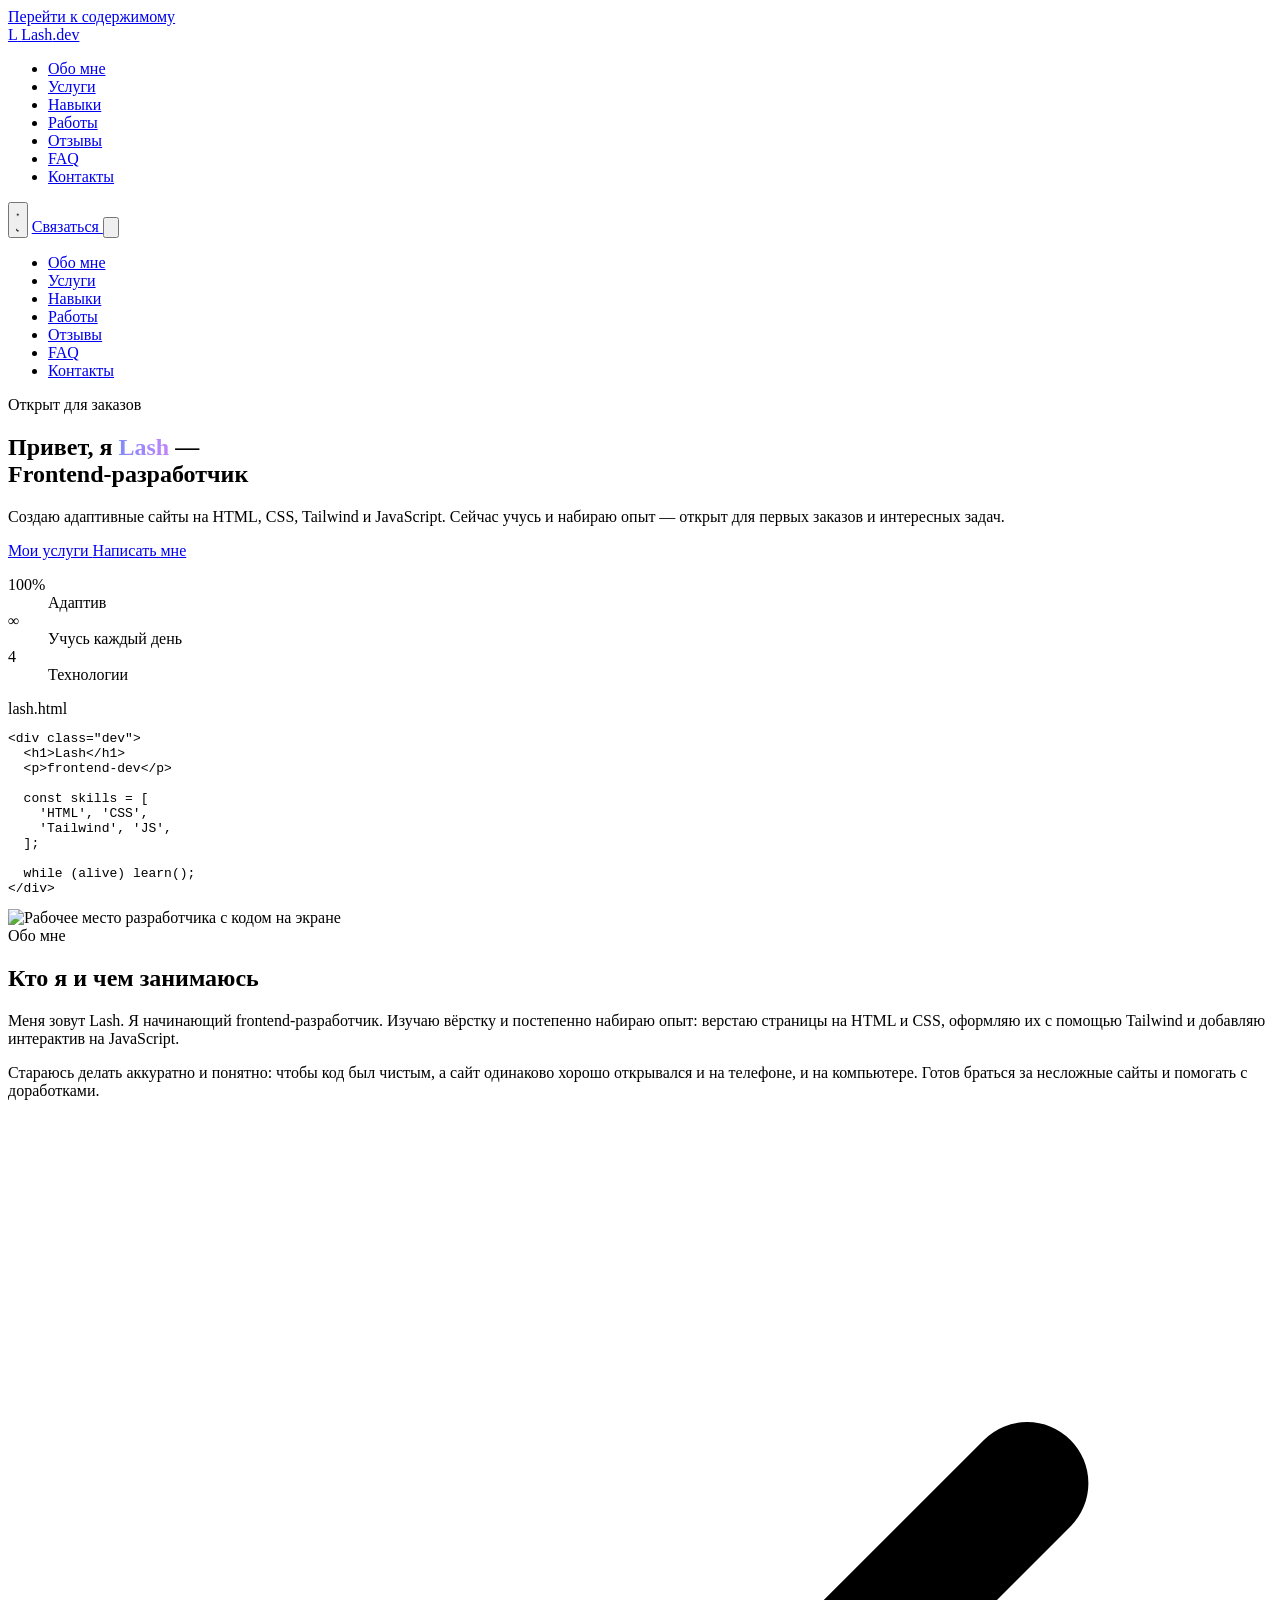
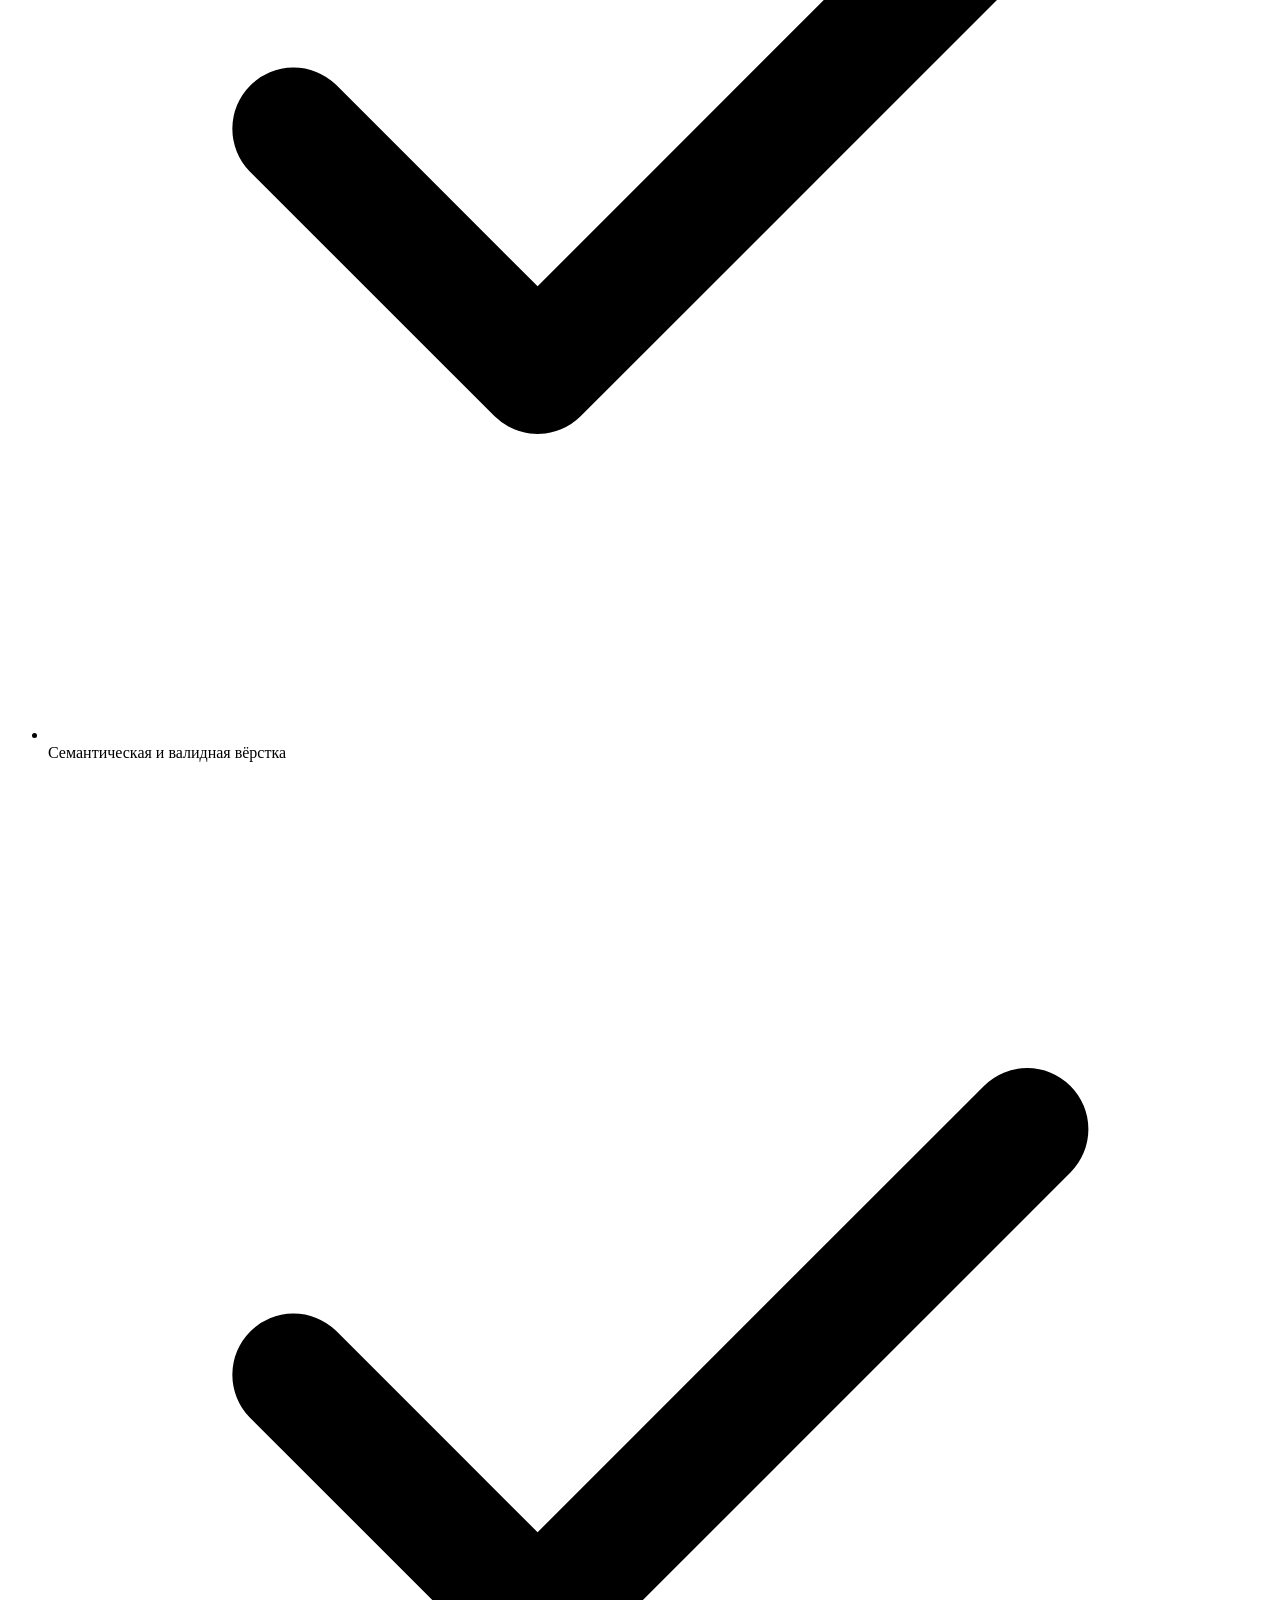
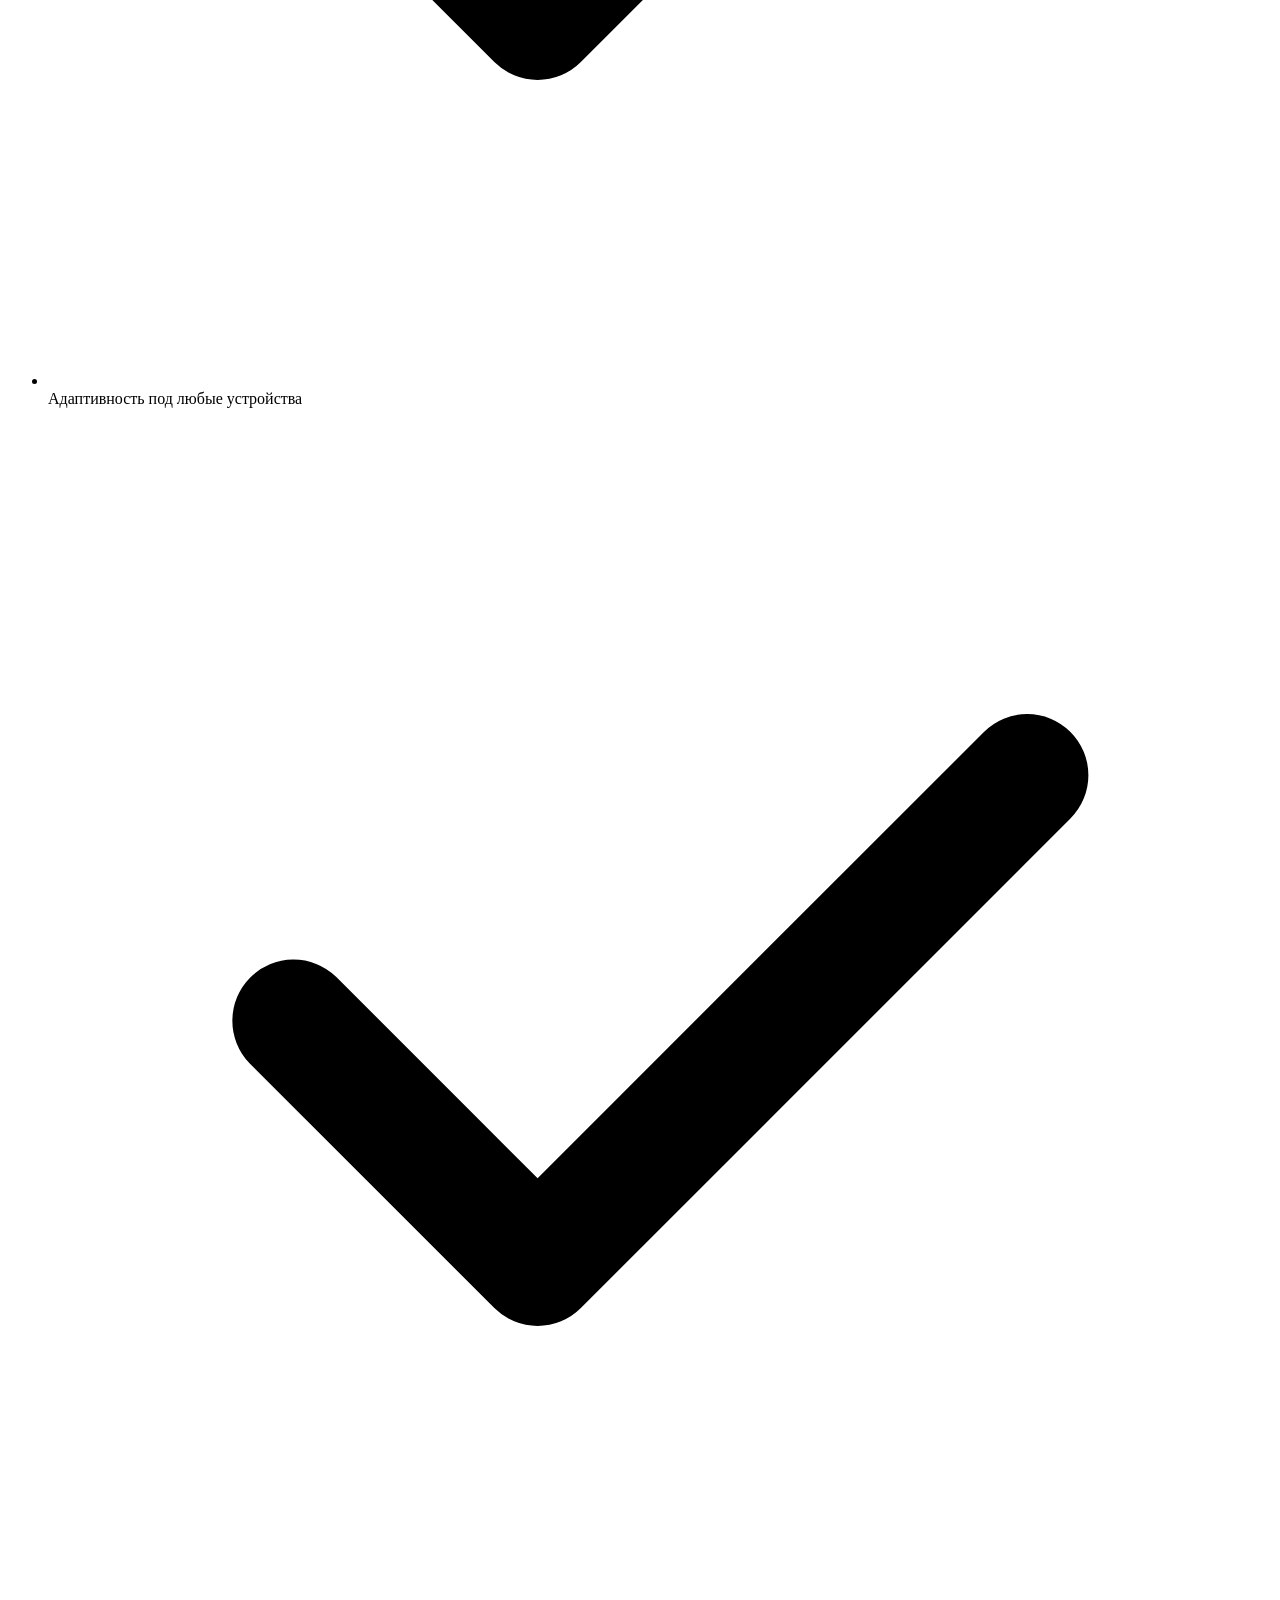
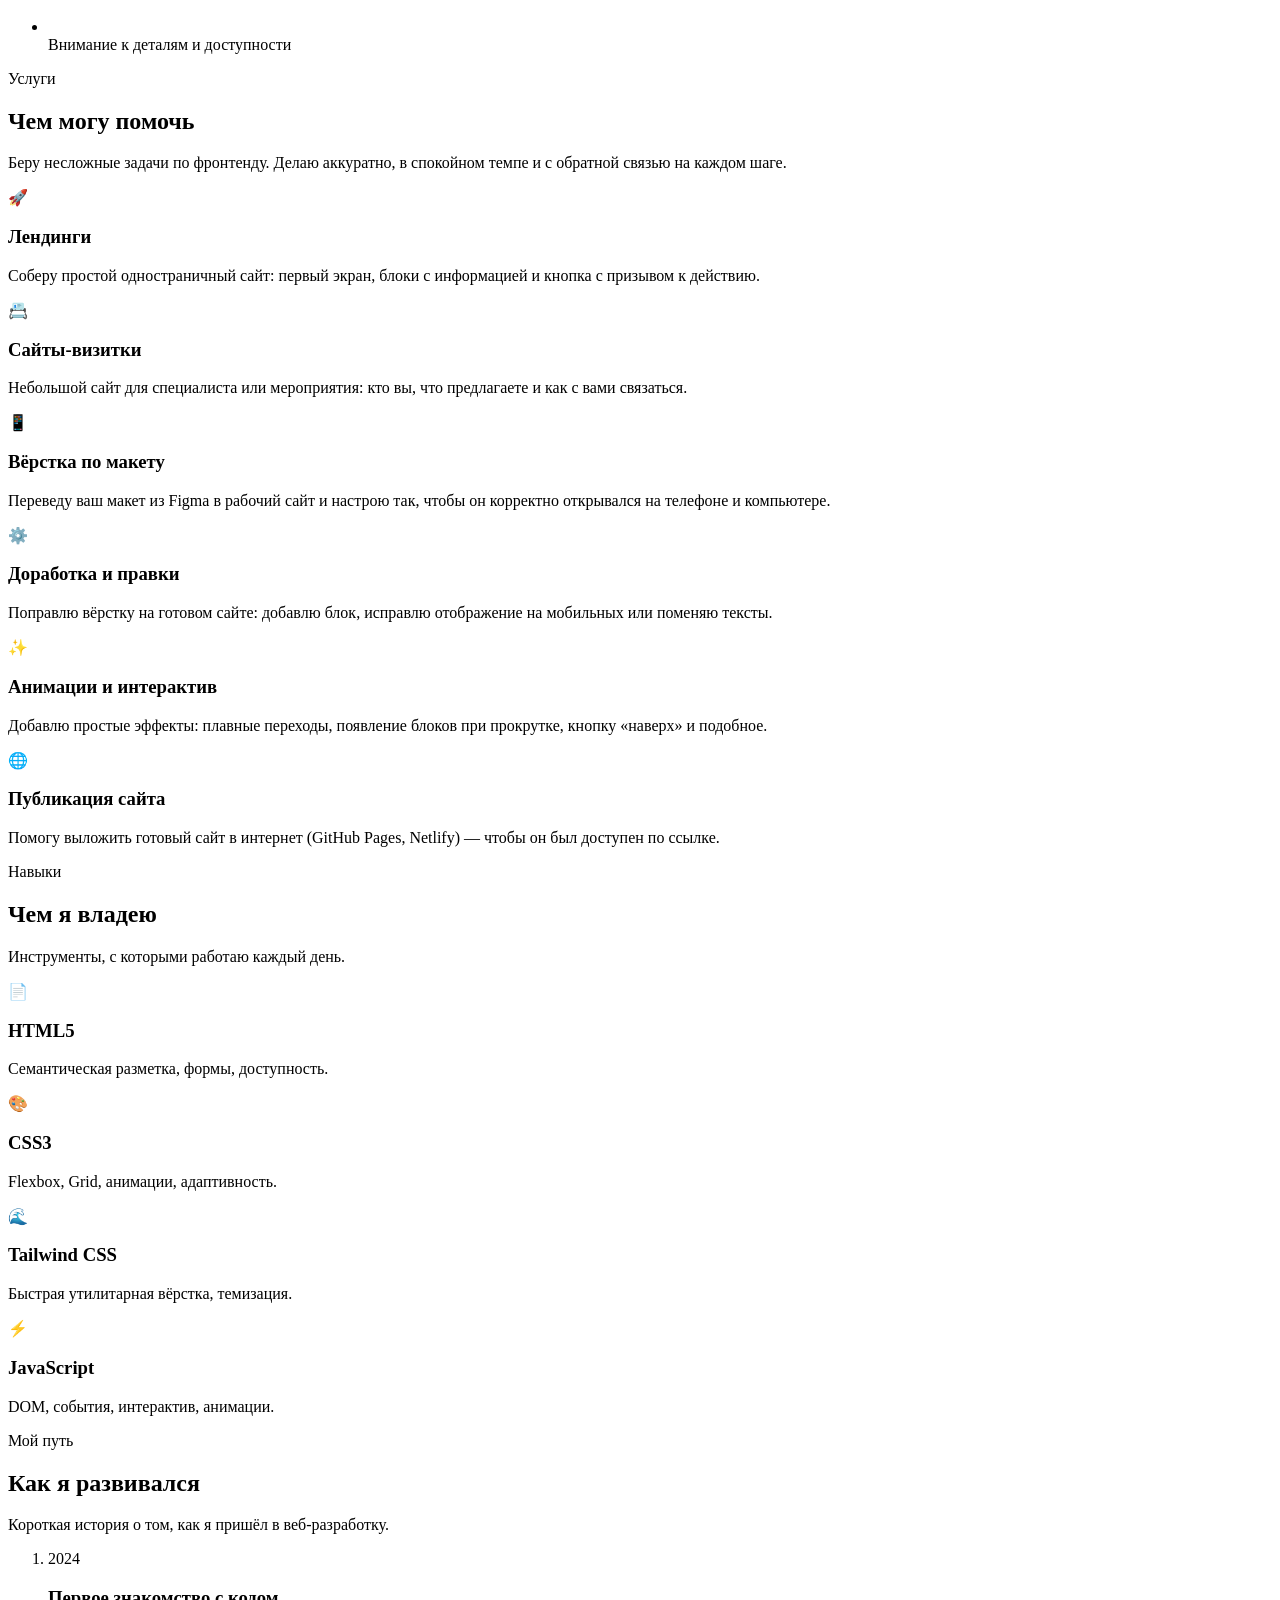
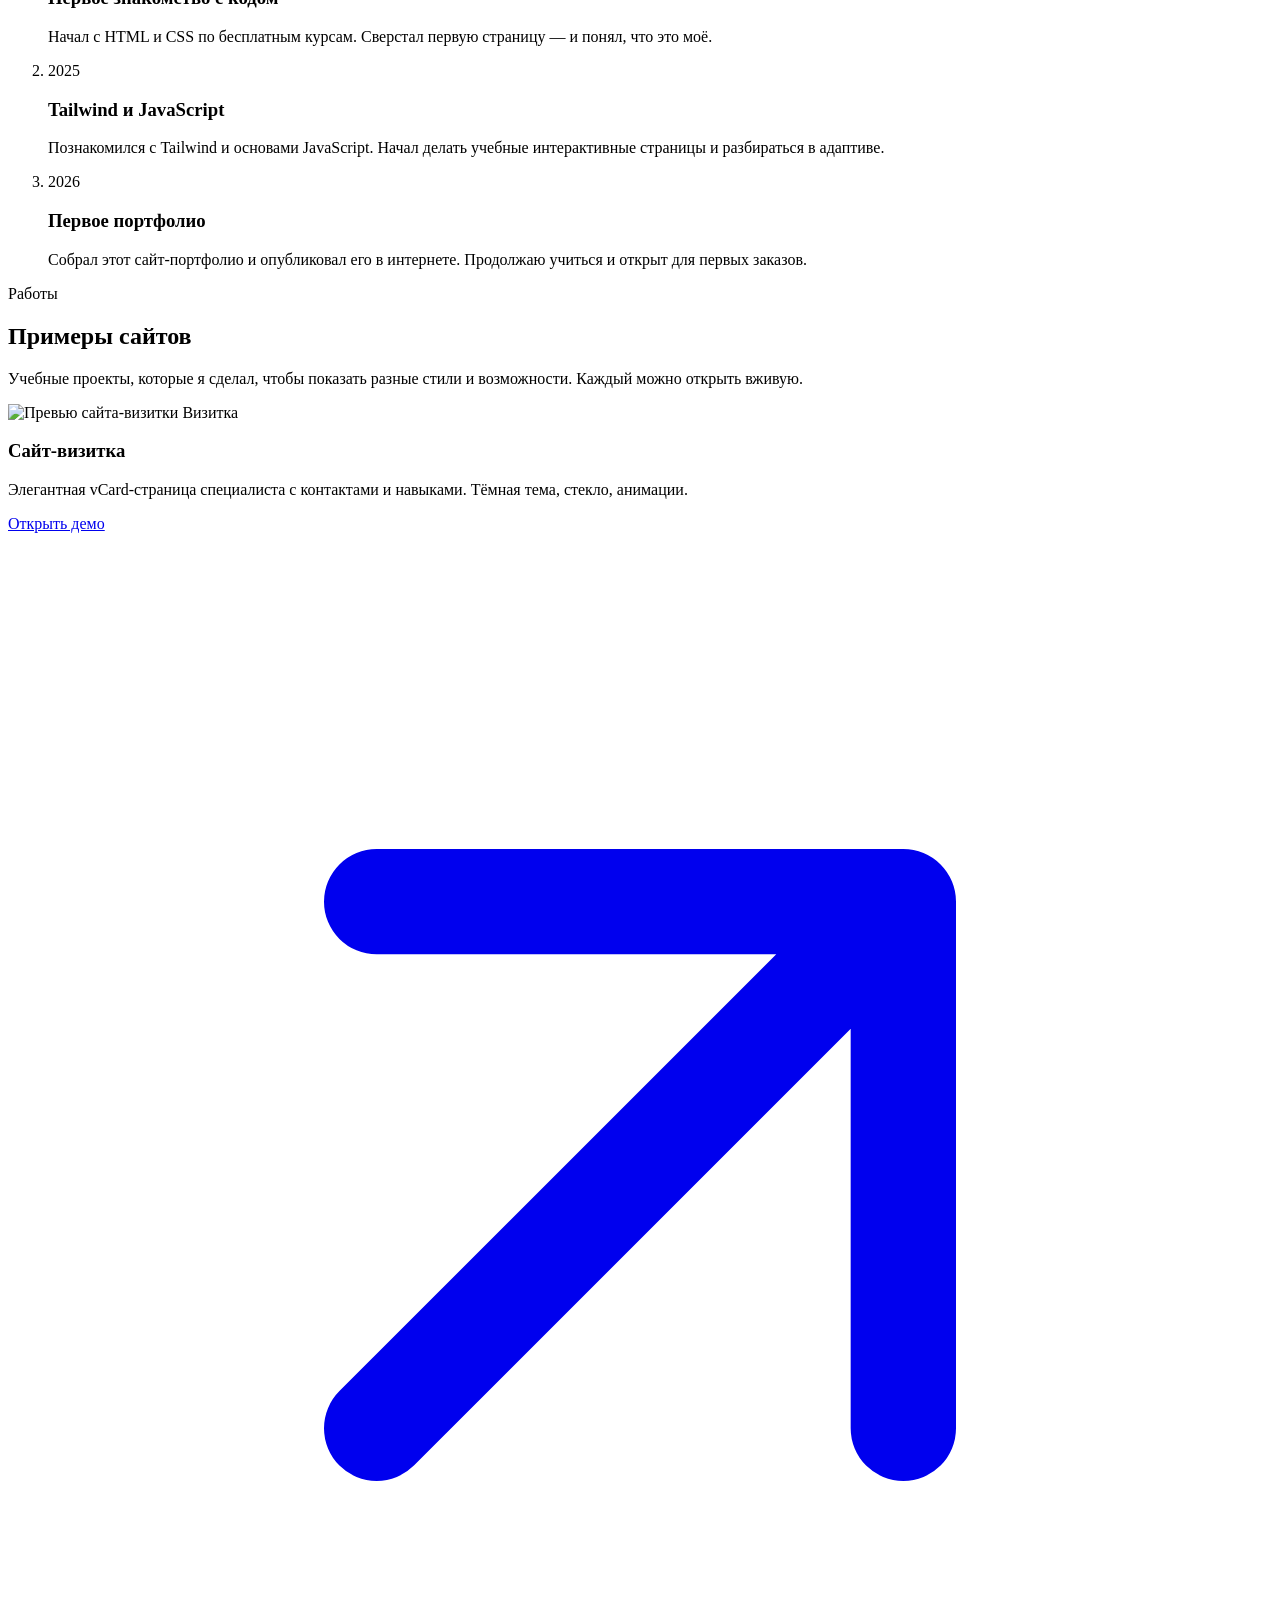
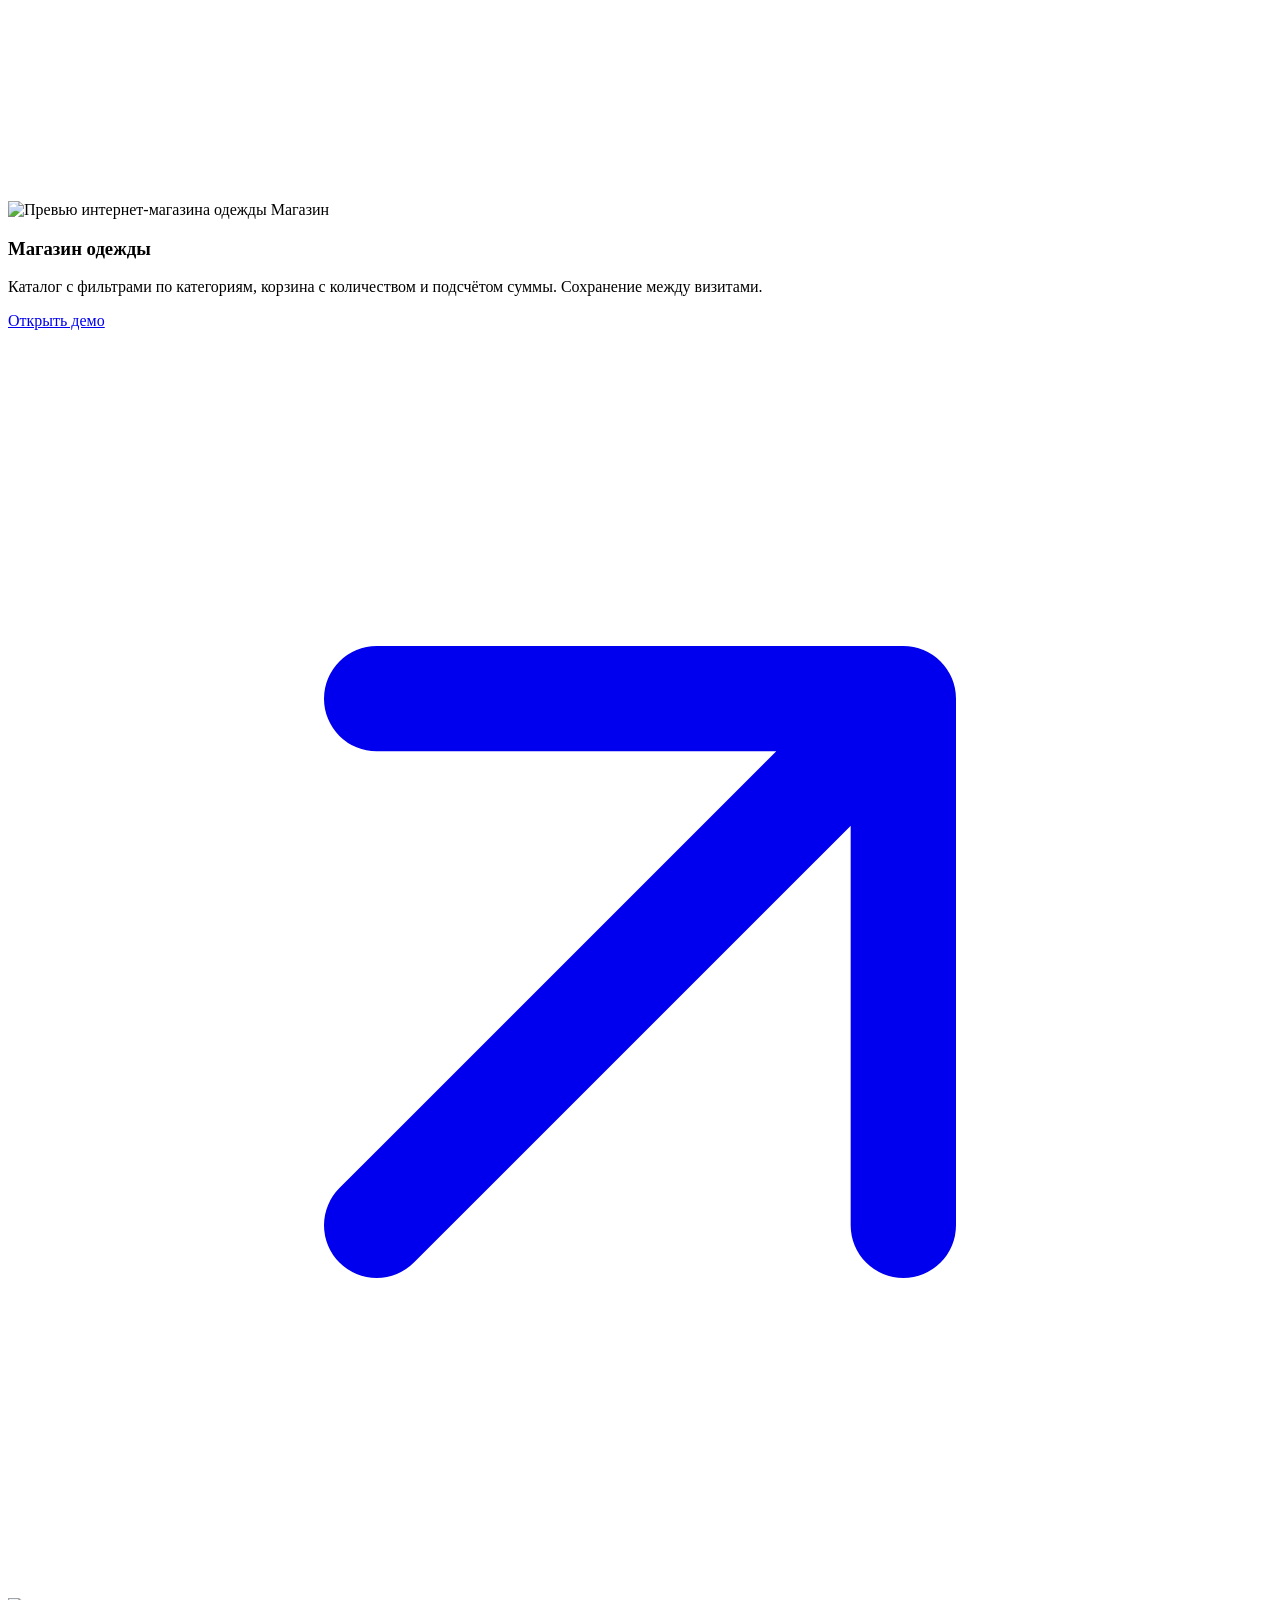
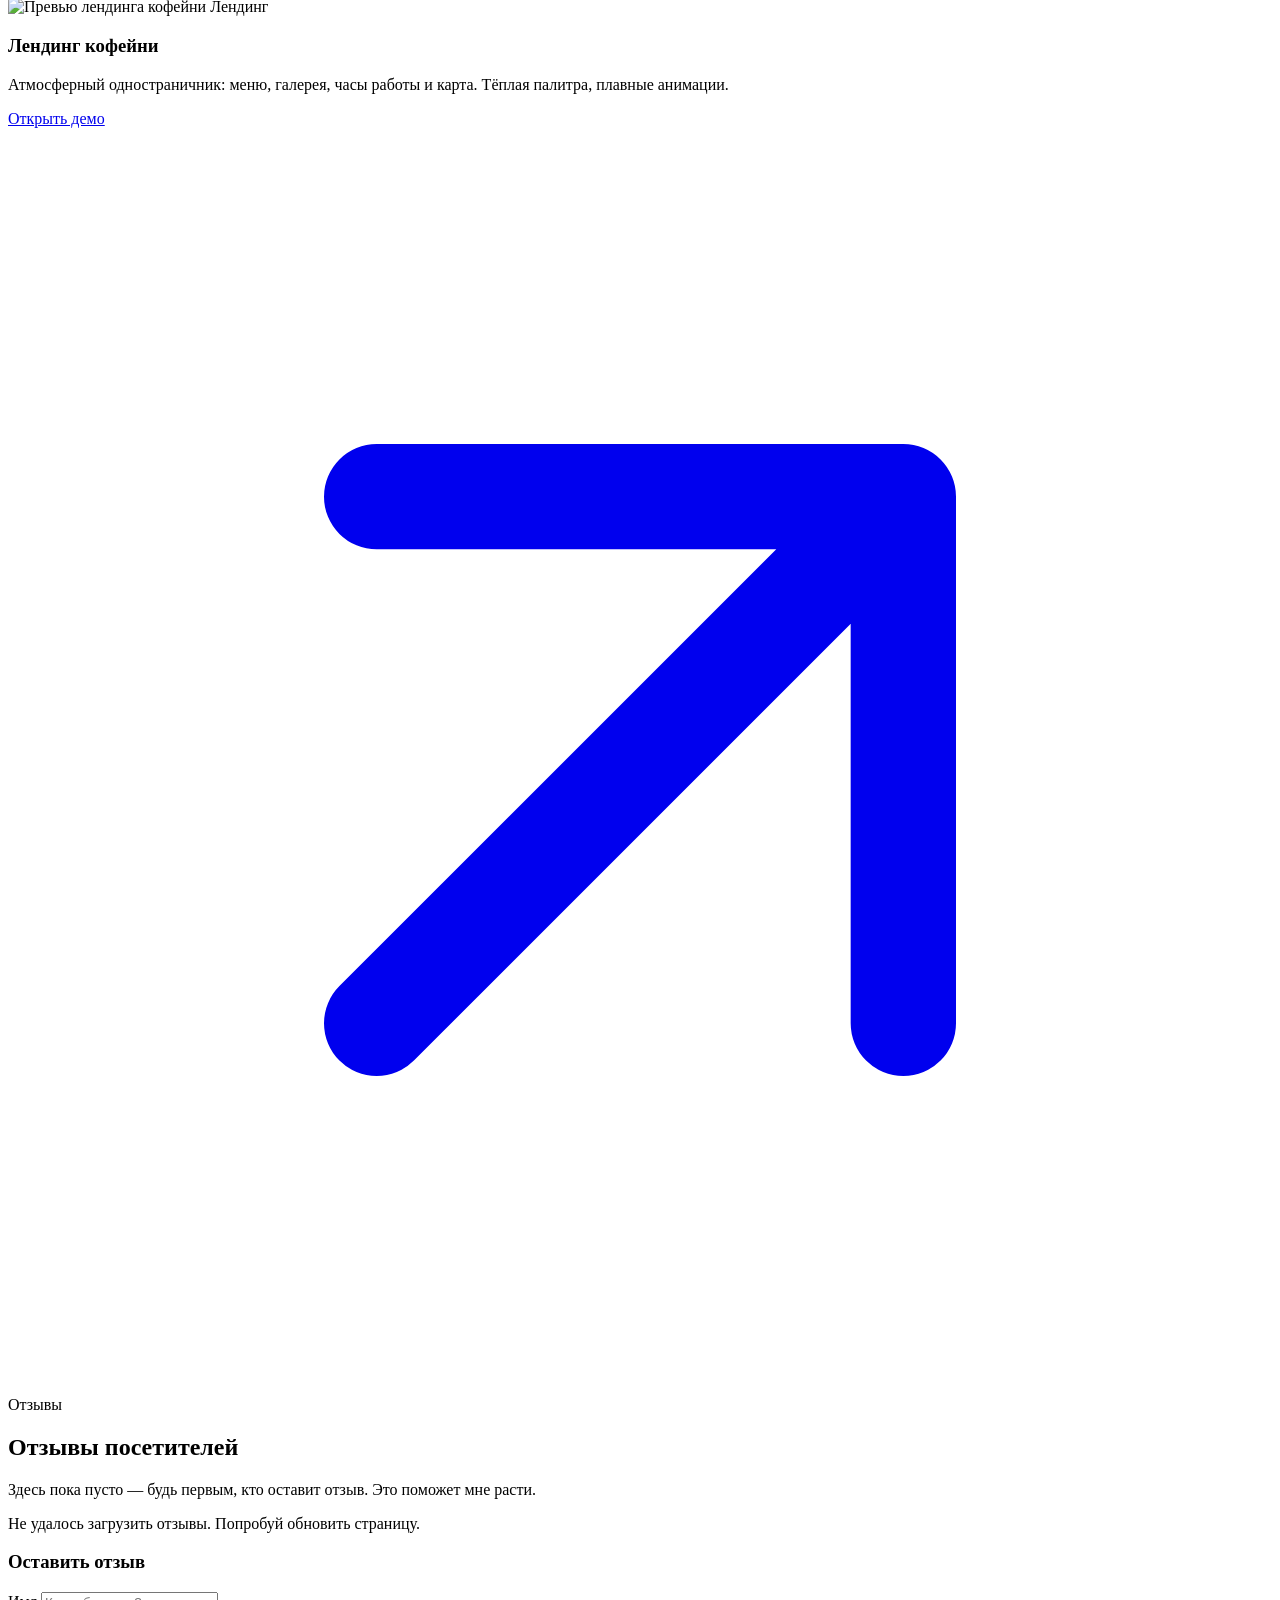
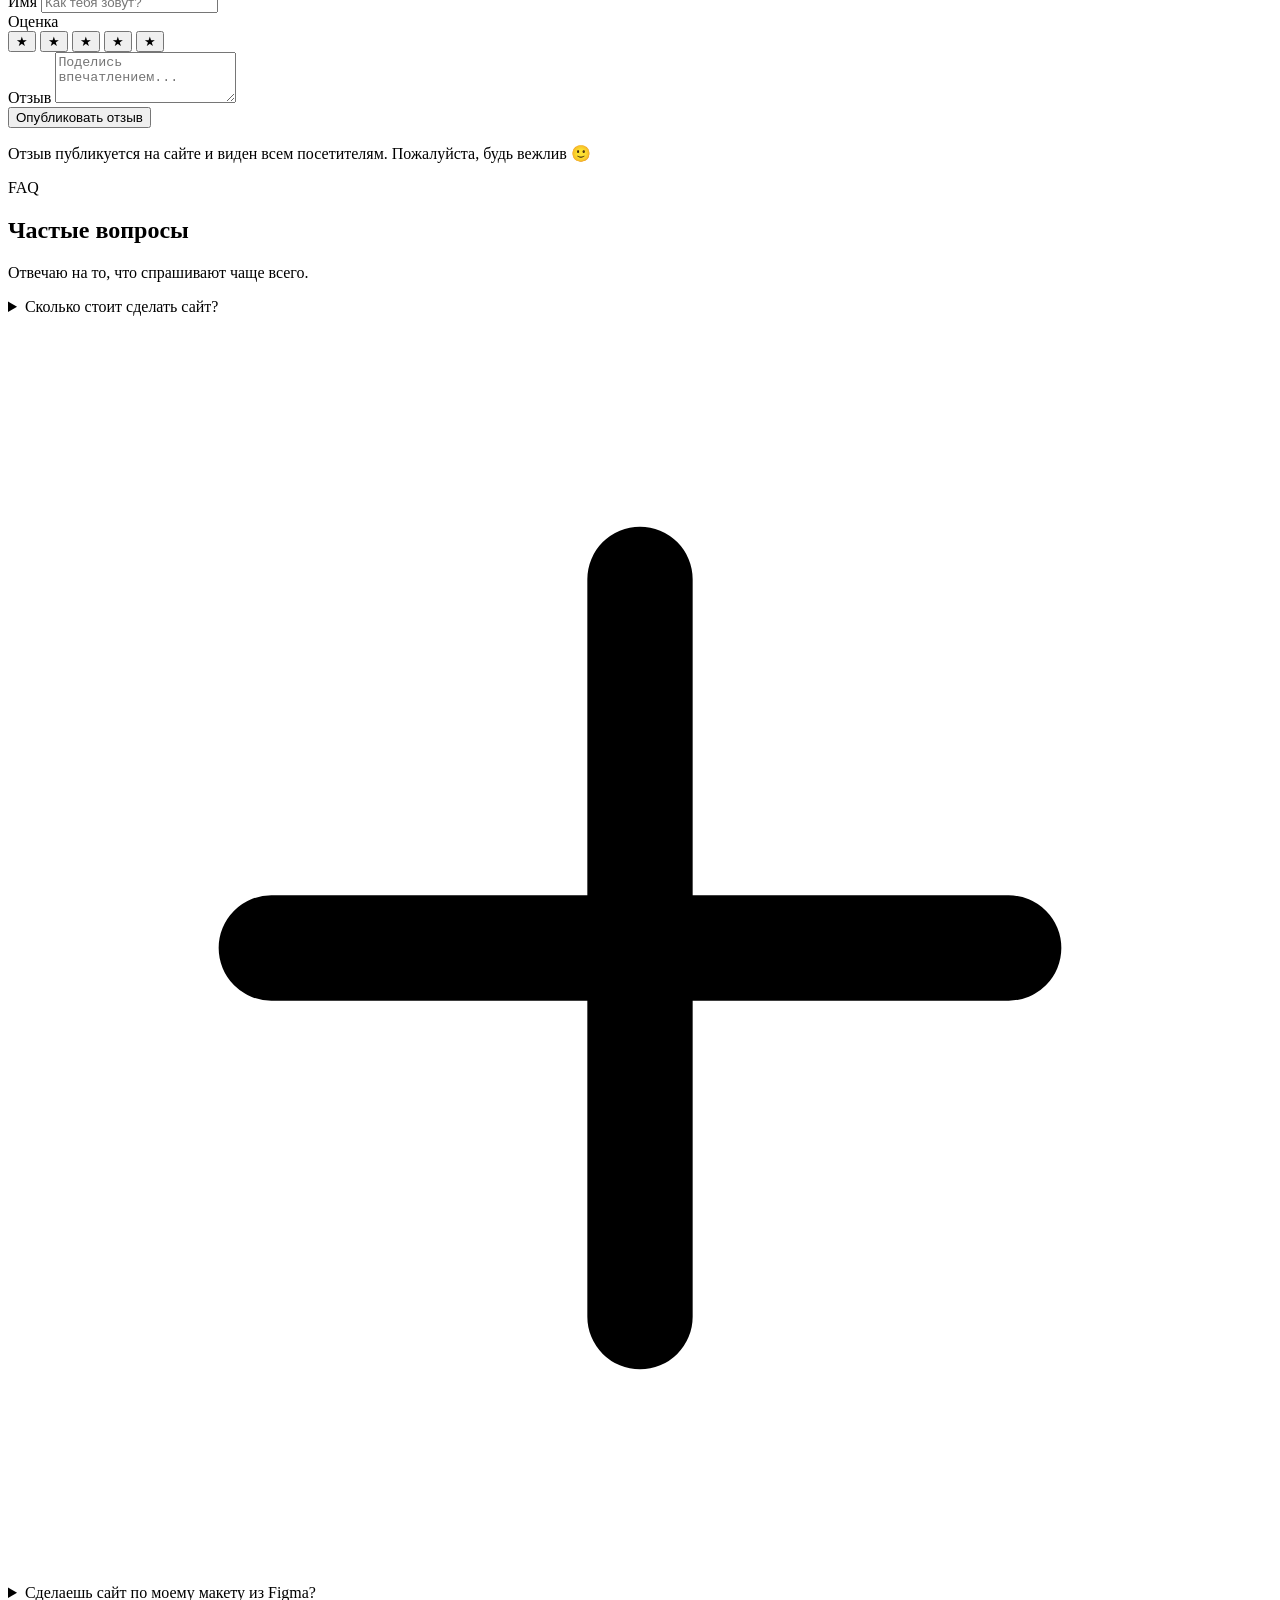
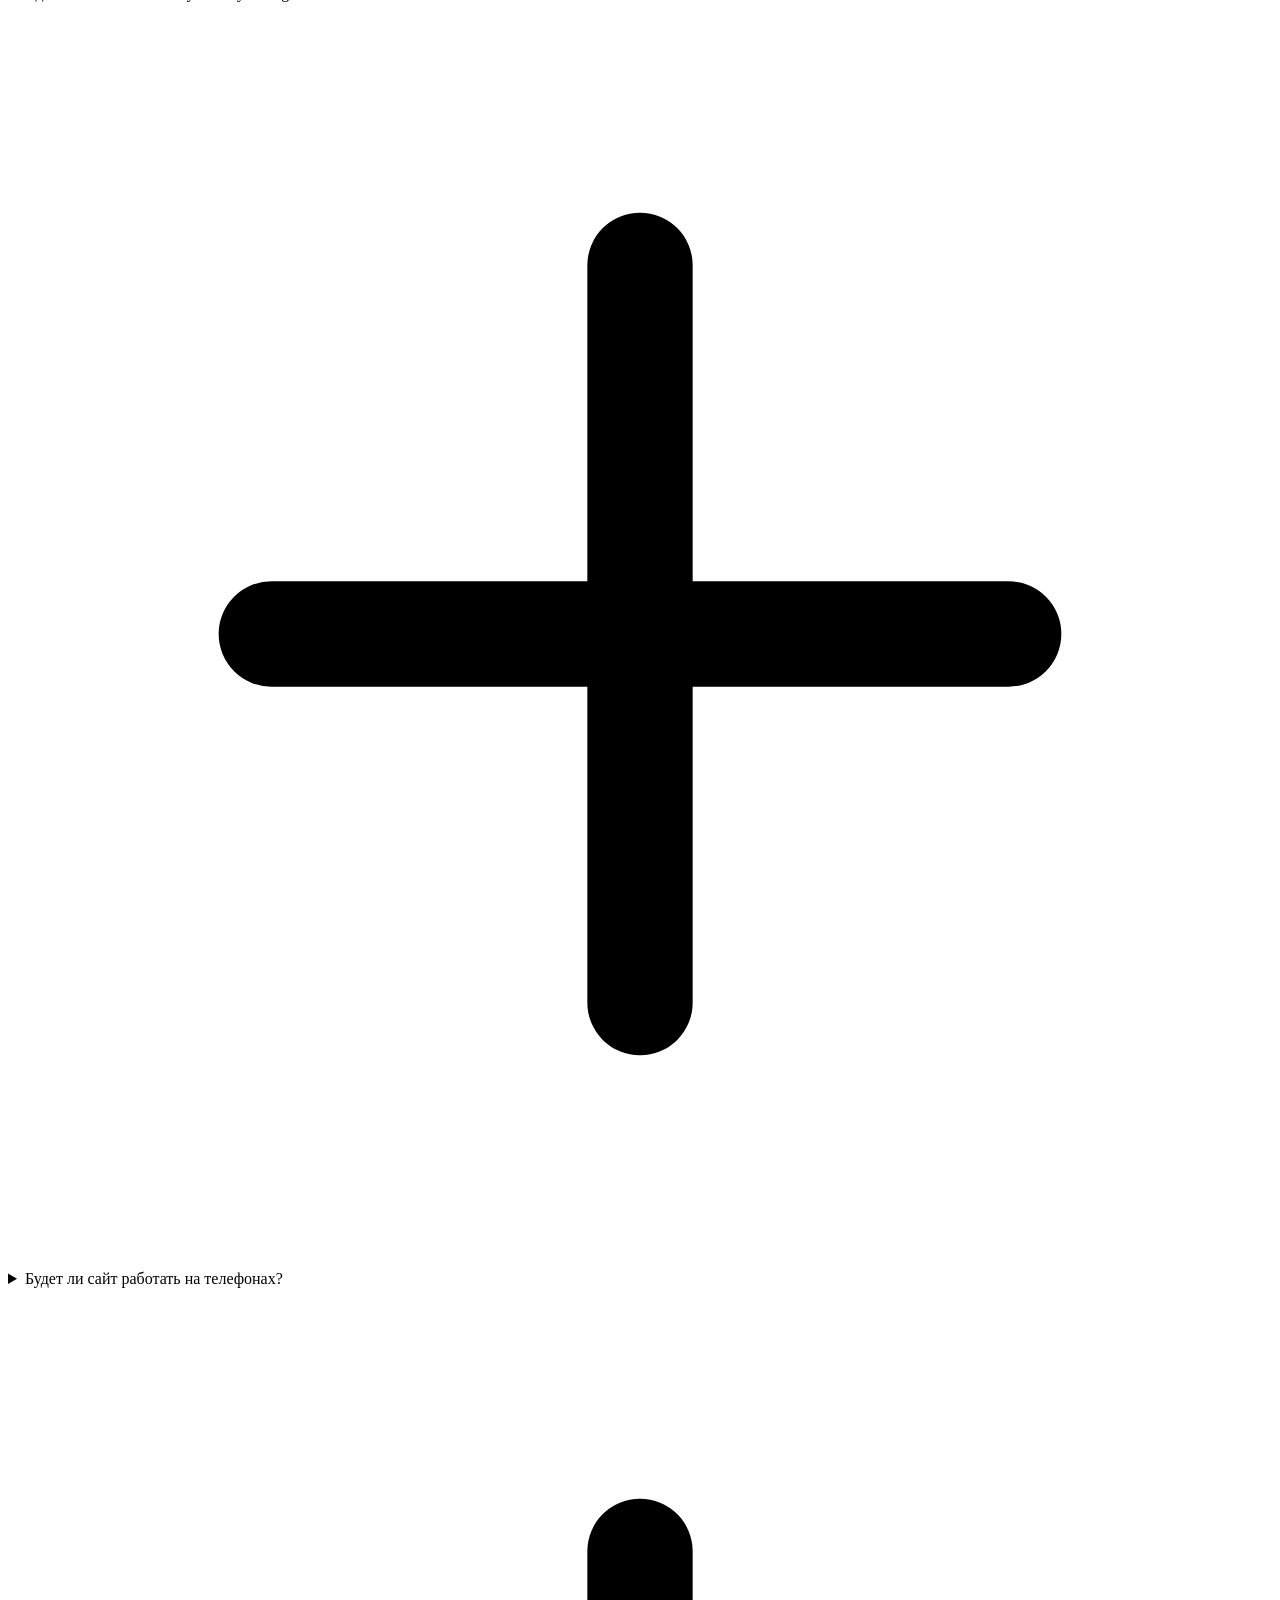
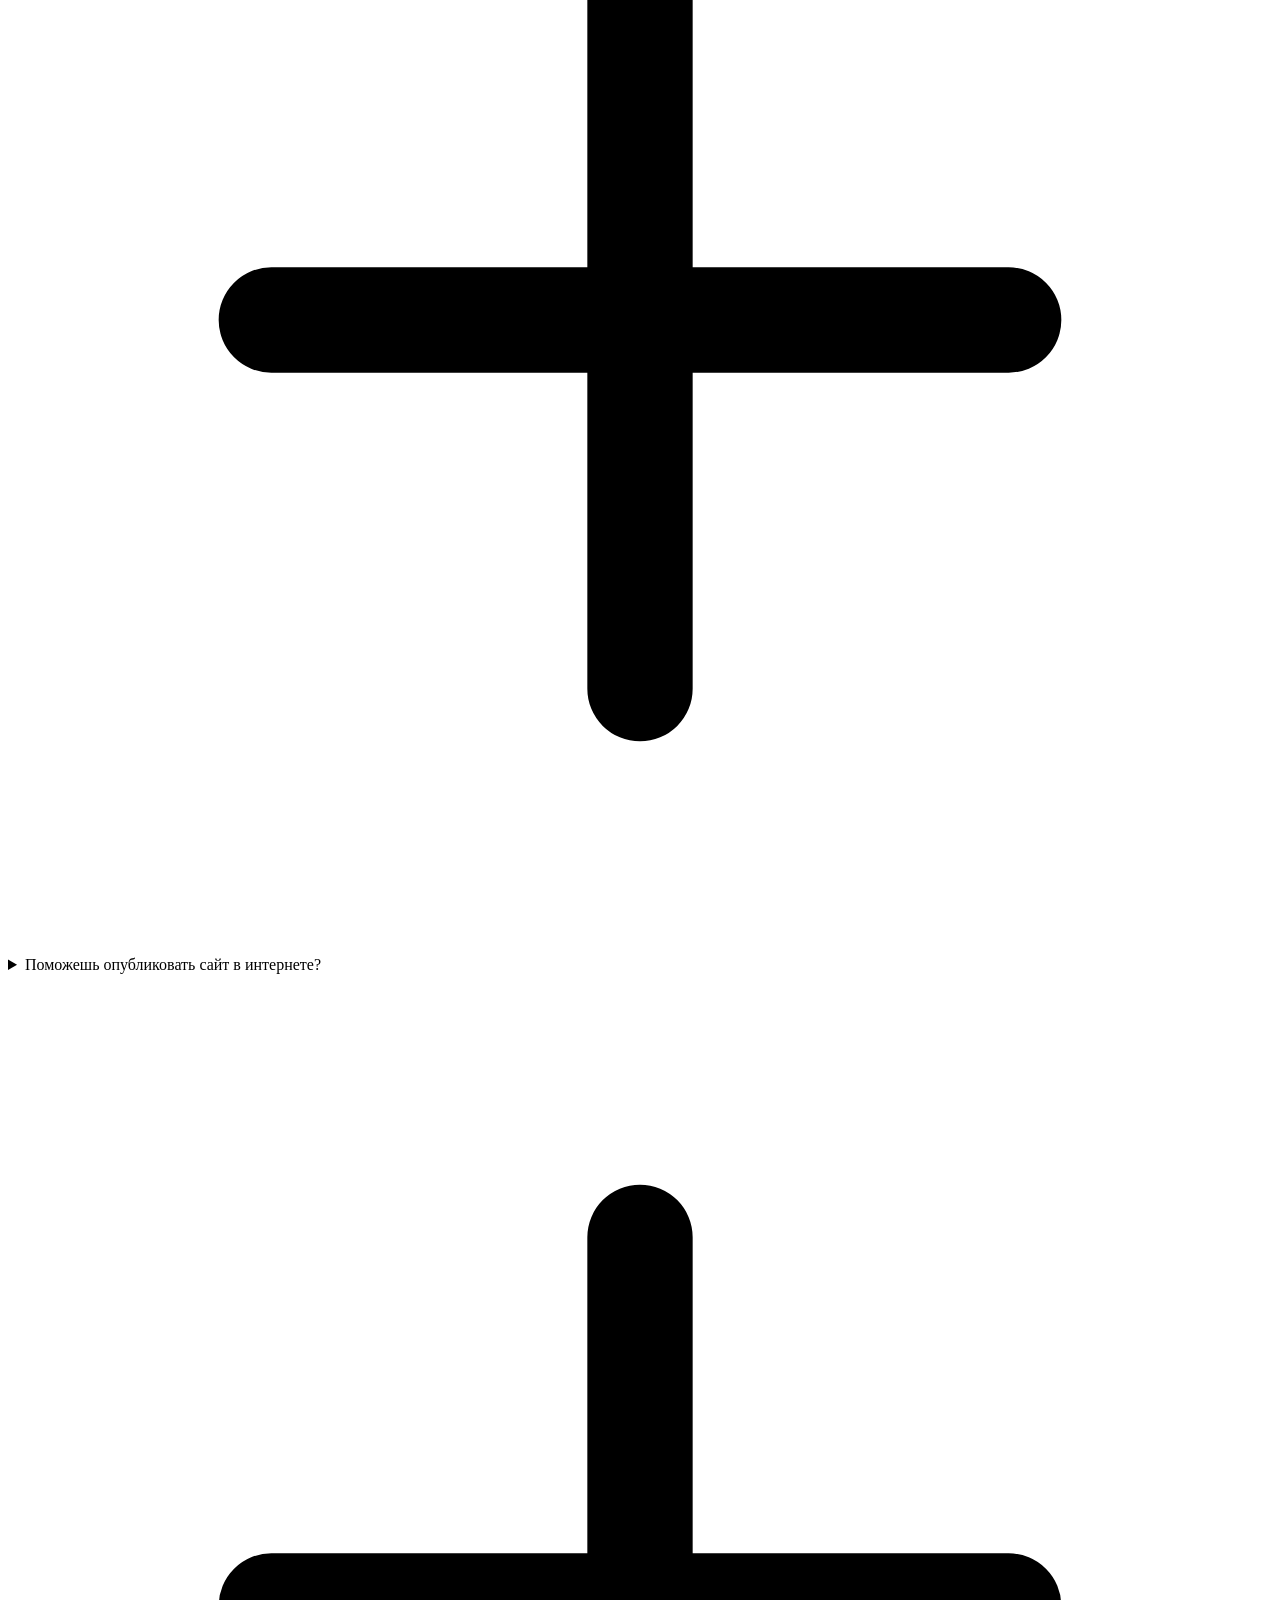
==== commit 3202ab59: "Add Work section linking to the three example project demos" ====
--- a/index.html
+++ b/index.html
@@ -110,6 +110,7 @@
         <li><a href="#about"    class="px-3 py-2 rounded-lg text-sm font-medium hover:text-brand-500 hover:bg-brand-50 dark:hover:bg-slate-800 transition">Обо мне</a></li>
         <li><a href="#services" class="px-3 py-2 rounded-lg text-sm font-medium hover:text-brand-500 hover:bg-brand-50 dark:hover:bg-slate-800 transition">Услуги</a></li>
         <li><a href="#skills"   class="px-3 py-2 rounded-lg text-sm font-medium hover:text-brand-500 hover:bg-brand-50 dark:hover:bg-slate-800 transition">Навыки</a></li>
+        <li><a href="#work"     class="px-3 py-2 rounded-lg text-sm font-medium hover:text-brand-500 hover:bg-brand-50 dark:hover:bg-slate-800 transition">Работы</a></li>
         <li><a href="#reviews"  class="px-3 py-2 rounded-lg text-sm font-medium hover:text-brand-500 hover:bg-brand-50 dark:hover:bg-slate-800 transition">Отзывы</a></li>
         <li><a href="#faq"      class="px-3 py-2 rounded-lg text-sm font-medium hover:text-brand-500 hover:bg-brand-50 dark:hover:bg-slate-800 transition">FAQ</a></li>
         <li><a href="#contact"  class="px-3 py-2 rounded-lg text-sm font-medium hover:text-brand-500 hover:bg-brand-50 dark:hover:bg-slate-800 transition">Контакты</a></li>
@@ -141,6 +142,7 @@
         <li><a href="#about"    class="block px-3 py-2.5 rounded-lg font-medium hover:bg-brand-50 dark:hover:bg-slate-800 transition">Обо мне</a></li>
         <li><a href="#services" class="block px-3 py-2.5 rounded-lg font-medium hover:bg-brand-50 dark:hover:bg-slate-800 transition">Услуги</a></li>
         <li><a href="#skills"   class="block px-3 py-2.5 rounded-lg font-medium hover:bg-brand-50 dark:hover:bg-slate-800 transition">Навыки</a></li>
+        <li><a href="#work"     class="block px-3 py-2.5 rounded-lg font-medium hover:bg-brand-50 dark:hover:bg-slate-800 transition">Работы</a></li>
         <li><a href="#reviews"  class="block px-3 py-2.5 rounded-lg font-medium hover:bg-brand-50 dark:hover:bg-slate-800 transition">Отзывы</a></li>
         <li><a href="#faq"      class="block px-3 py-2.5 rounded-lg font-medium hover:bg-brand-50 dark:hover:bg-slate-800 transition">FAQ</a></li>
         <li><a href="#contact"  class="block px-3 py-2.5 rounded-lg font-medium hover:bg-brand-50 dark:hover:bg-slate-800 transition">Контакты</a></li>
@@ -353,6 +355,67 @@
       </div>
     </section>
 
+    <!-- ============ РАБОТЫ ============ -->
+    <section id="work" class="py-20 sm:py-28">
+      <div class="max-w-6xl mx-auto px-4 sm:px-6">
+        <div class="text-center max-w-2xl mx-auto reveal">
+          <span class="text-brand-500 font-semibold">Работы</span>
+          <h2 class="mt-2 text-3xl sm:text-4xl font-extrabold">Примеры сайтов</h2>
+          <p class="mt-4 text-slate-600 dark:text-slate-400">Учебные проекты, которые я сделал, чтобы показать разные стили и возможности. Каждый можно открыть вживую.</p>
+        </div>
+
+        <div class="mt-12 grid sm:grid-cols-2 lg:grid-cols-3 gap-6">
+          <!-- Визитка -->
+          <article class="reveal group rounded-2xl overflow-hidden bg-white dark:bg-slate-800/50 border border-slate-200 dark:border-slate-700 hover:shadow-2xl hover:-translate-y-1 transition flex flex-col">
+            <div class="relative overflow-hidden h-48">
+              <img src="https://images.unsplash.com/photo-1561070791-2526d30994b5?w=600&q=80" alt="Превью сайта-визитки" loading="lazy" class="w-full h-full object-cover group-hover:scale-110 transition duration-500" />
+              <span class="absolute top-3 left-3 px-2.5 py-1 rounded-full text-xs font-semibold bg-white/90 text-slate-700">Визитка</span>
+            </div>
+            <div class="p-5 flex flex-col flex-1">
+              <h3 class="font-bold text-lg">Сайт-визитка</h3>
+              <p class="mt-1 text-sm text-slate-500 flex-1">Элегантная vCard-страница специалиста с контактами и навыками. Тёмная тема, стекло, анимации.</p>
+              <a href="projects/business-card/" target="_blank" rel="noopener" class="mt-4 inline-flex items-center gap-1.5 font-semibold text-brand-500 hover:text-brand-600 transition">
+                Открыть демо
+                <svg class="w-4 h-4" fill="none" stroke="currentColor" stroke-width="2" viewBox="0 0 24 24"><path stroke-linecap="round" stroke-linejoin="round" d="M7 17L17 7M7 7h10v10"/></svg>
+              </a>
+            </div>
+          </article>
+
+          <!-- Магазин -->
+          <article class="reveal group rounded-2xl overflow-hidden bg-white dark:bg-slate-800/50 border border-slate-200 dark:border-slate-700 hover:shadow-2xl hover:-translate-y-1 transition flex flex-col">
+            <div class="relative overflow-hidden h-48">
+              <img src="https://images.unsplash.com/photo-1441984904996-e0b6ba687e04?w=600&q=80" alt="Превью интернет-магазина одежды" loading="lazy" class="w-full h-full object-cover group-hover:scale-110 transition duration-500" />
+              <span class="absolute top-3 left-3 px-2.5 py-1 rounded-full text-xs font-semibold bg-white/90 text-slate-700">Магазин</span>
+            </div>
+            <div class="p-5 flex flex-col flex-1">
+              <h3 class="font-bold text-lg">Магазин одежды</h3>
+              <p class="mt-1 text-sm text-slate-500 flex-1">Каталог с фильтрами по категориям, корзина с количеством и подсчётом суммы. Сохранение между визитами.</p>
+              <a href="projects/clothing-store/" target="_blank" rel="noopener" class="mt-4 inline-flex items-center gap-1.5 font-semibold text-brand-500 hover:text-brand-600 transition">
+                Открыть демо
+                <svg class="w-4 h-4" fill="none" stroke="currentColor" stroke-width="2" viewBox="0 0 24 24"><path stroke-linecap="round" stroke-linejoin="round" d="M7 17L17 7M7 7h10v10"/></svg>
+              </a>
+            </div>
+          </article>
+
+          <!-- Кофейня -->
+          <article class="reveal group rounded-2xl overflow-hidden bg-white dark:bg-slate-800/50 border border-slate-200 dark:border-slate-700 hover:shadow-2xl hover:-translate-y-1 transition flex flex-col">
+            <div class="relative overflow-hidden h-48">
+              <img src="https://images.unsplash.com/photo-1554118811-1e0d58224f24?w=600&q=80" alt="Превью лендинга кофейни" loading="lazy" class="w-full h-full object-cover group-hover:scale-110 transition duration-500" />
+              <span class="absolute top-3 left-3 px-2.5 py-1 rounded-full text-xs font-semibold bg-white/90 text-slate-700">Лендинг</span>
+            </div>
+            <div class="p-5 flex flex-col flex-1">
+              <h3 class="font-bold text-lg">Лендинг кофейни</h3>
+              <p class="mt-1 text-sm text-slate-500 flex-1">Атмосферный одностраничник: меню, галерея, часы работы и карта. Тёплая палитра, плавные анимации.</p>
+              <a href="projects/coffee-shop/" target="_blank" rel="noopener" class="mt-4 inline-flex items-center gap-1.5 font-semibold text-brand-500 hover:text-brand-600 transition">
+                Открыть демо
+                <svg class="w-4 h-4" fill="none" stroke="currentColor" stroke-width="2" viewBox="0 0 24 24"><path stroke-linecap="round" stroke-linejoin="round" d="M7 17L17 7M7 7h10v10"/></svg>
+              </a>
+            </div>
+          </article>
+        </div>
+      </div>
+    </section>
+
     <!-- ============ ОТЗЫВЫ ============ -->
     <section id="reviews" class="py-20 sm:py-28 bg-white dark:bg-slate-900/40">
       <div class="max-w-6xl mx-auto px-4 sm:px-6">
@@ -398,6 +461,9 @@
                   class="w-full px-4 py-3 rounded-xl bg-white dark:bg-slate-800 border border-slate-300 dark:border-slate-700 focus:ring-2 focus:ring-brand-500 focus:border-brand-500 outline-none transition resize-none"
                   placeholder="Поделись впечатлением..."></textarea>
               </div>
+
+              <!-- Honeypot: скрыто от людей, ловит ботов -->
+              <input type="text" id="review-website" name="website" class="hidden" style="display:none" tabindex="-1" autocomplete="off" aria-hidden="true" />
 
               <button type="submit"
                 class="w-full sm:w-auto inline-flex items-center justify-center gap-2 px-8 py-3 rounded-xl bg-brand-600 text-white font-semibold hover:bg-brand-700 shadow-lg shadow-brand-600/30 hover:-translate-y-0.5 transition">
@@ -506,6 +572,8 @@
               class="w-full px-4 py-3 rounded-xl bg-slate-50 dark:bg-slate-800 border border-slate-300 dark:border-slate-700 focus:ring-2 focus:ring-brand-500 focus:border-brand-500 outline-none transition resize-none"
               placeholder="Опиши свой проект..."></textarea>
           </div>
+          <!-- Honeypot: люди это поле не видят, боты заполняют -->
+          <input type="checkbox" name="botcheck" class="hidden" style="display:none" tabindex="-1" autocomplete="off" aria-hidden="true" />
           <div class="sm:col-span-2">
             <button type="submit"
               class="w-full sm:w-auto inline-flex items-center justify-center gap-2 px-8 py-3 rounded-xl bg-brand-600 text-white font-semibold hover:bg-brand-700 shadow-lg shadow-brand-600/30 hover:-translate-y-0.5 transition">
@@ -546,6 +614,24 @@
     const isSet = (v) => v && !v.startsWith('YOUR_');
     const SUPABASE_READY = isSet(SUPABASE_URL) && isSet(SUPABASE_KEY);
     const WEB3FORMS_READY = isSet(WEB3FORMS_KEY);
+
+    /* ---- Антиспам-помощники ----
+       1) honeypot — скрытое поле, которое заполняют только боты
+       2) минимальное время заполнения — боты отправляют форму мгновенно
+       3) пауза между отправками (хранится в localStorage) */
+    const PAGE_LOADED_AT = Date.now();
+    const MIN_FILL_MS = 3000;        // быстрее 3 сек — подозрительно
+    const COOLDOWN_MS = 30000;       // не чаще раза в 30 сек
+
+    // true — если форму нужно отклонить как спам
+    const looksLikeSpam = (honeypotValue, cooldownKey) => {
+      if (honeypotValue) return true;                       // ловушка сработала
+      if (Date.now() - PAGE_LOADED_AT < MIN_FILL_MS) return true; // слишком быстро
+      const last = Number(localStorage.getItem(cooldownKey) || 0);
+      if (Date.now() - last < COOLDOWN_MS) return true;     // слишком часто
+      return false;
+    };
+    const markSubmitted = (cooldownKey) => localStorage.setItem(cooldownKey, String(Date.now()));
 
     // ---- Тема (тёмная/светлая) с сохранением ----
     const html = document.documentElement;
@@ -683,12 +769,19 @@
         reviewStatus.className = 'text-sm font-medium text-red-500';
         return;
       }
+      // антиспам: honeypot + время заполнения + пауза
+      if (looksLikeSpam(document.getElementById('review-website').value, 'lash_review_ts')) {
+        reviewStatus.textContent = 'Слишком быстро или слишком часто. Подожди немного и попробуй снова.';
+        reviewStatus.className = 'text-sm font-medium text-red-500';
+        return;
+      }
       const submitBtn = reviewForm.querySelector('button[type="submit"]');
       submitBtn.disabled = true;
       reviewStatus.textContent = 'Отправляю...';
       reviewStatus.className = 'text-sm font-medium text-slate-500';
       try {
         await insertReview({ name, text, rating });
+        markSubmitted('lash_review_ts');
         reviewForm.reset();
         ratingInput.value = '0';
         paintStars(0);
@@ -716,6 +809,13 @@
         return;
       }
 
+      // антиспам: honeypot (botcheck) + время заполнения + пауза
+      if (looksLikeSpam(form.querySelector('[name="botcheck"]').checked, 'lash_contact_ts')) {
+        status.textContent = 'Слишком быстро или слишком часто. Подожди немного и попробуй снова.';
+        status.className = 'mt-3 text-sm font-medium text-red-500';
+        return;
+      }
+
       // демо-режим, пока ключ Web3Forms не вставлен
       if (!WEB3FORMS_READY) {
         status.textContent = '✅ (демо) Форма заполнена верно. Добавь ключ Web3Forms, чтобы письма приходили на почту.';
@@ -742,6 +842,7 @@
         });
         const json = await res.json();
         if (json.success) {
+          markSubmitted('lash_contact_ts');
           status.textContent = '✅ Спасибо! Сообщение отправлено. Я скоро отвечу.';
           status.className = 'mt-3 text-sm font-medium text-emerald-500';
           form.reset();
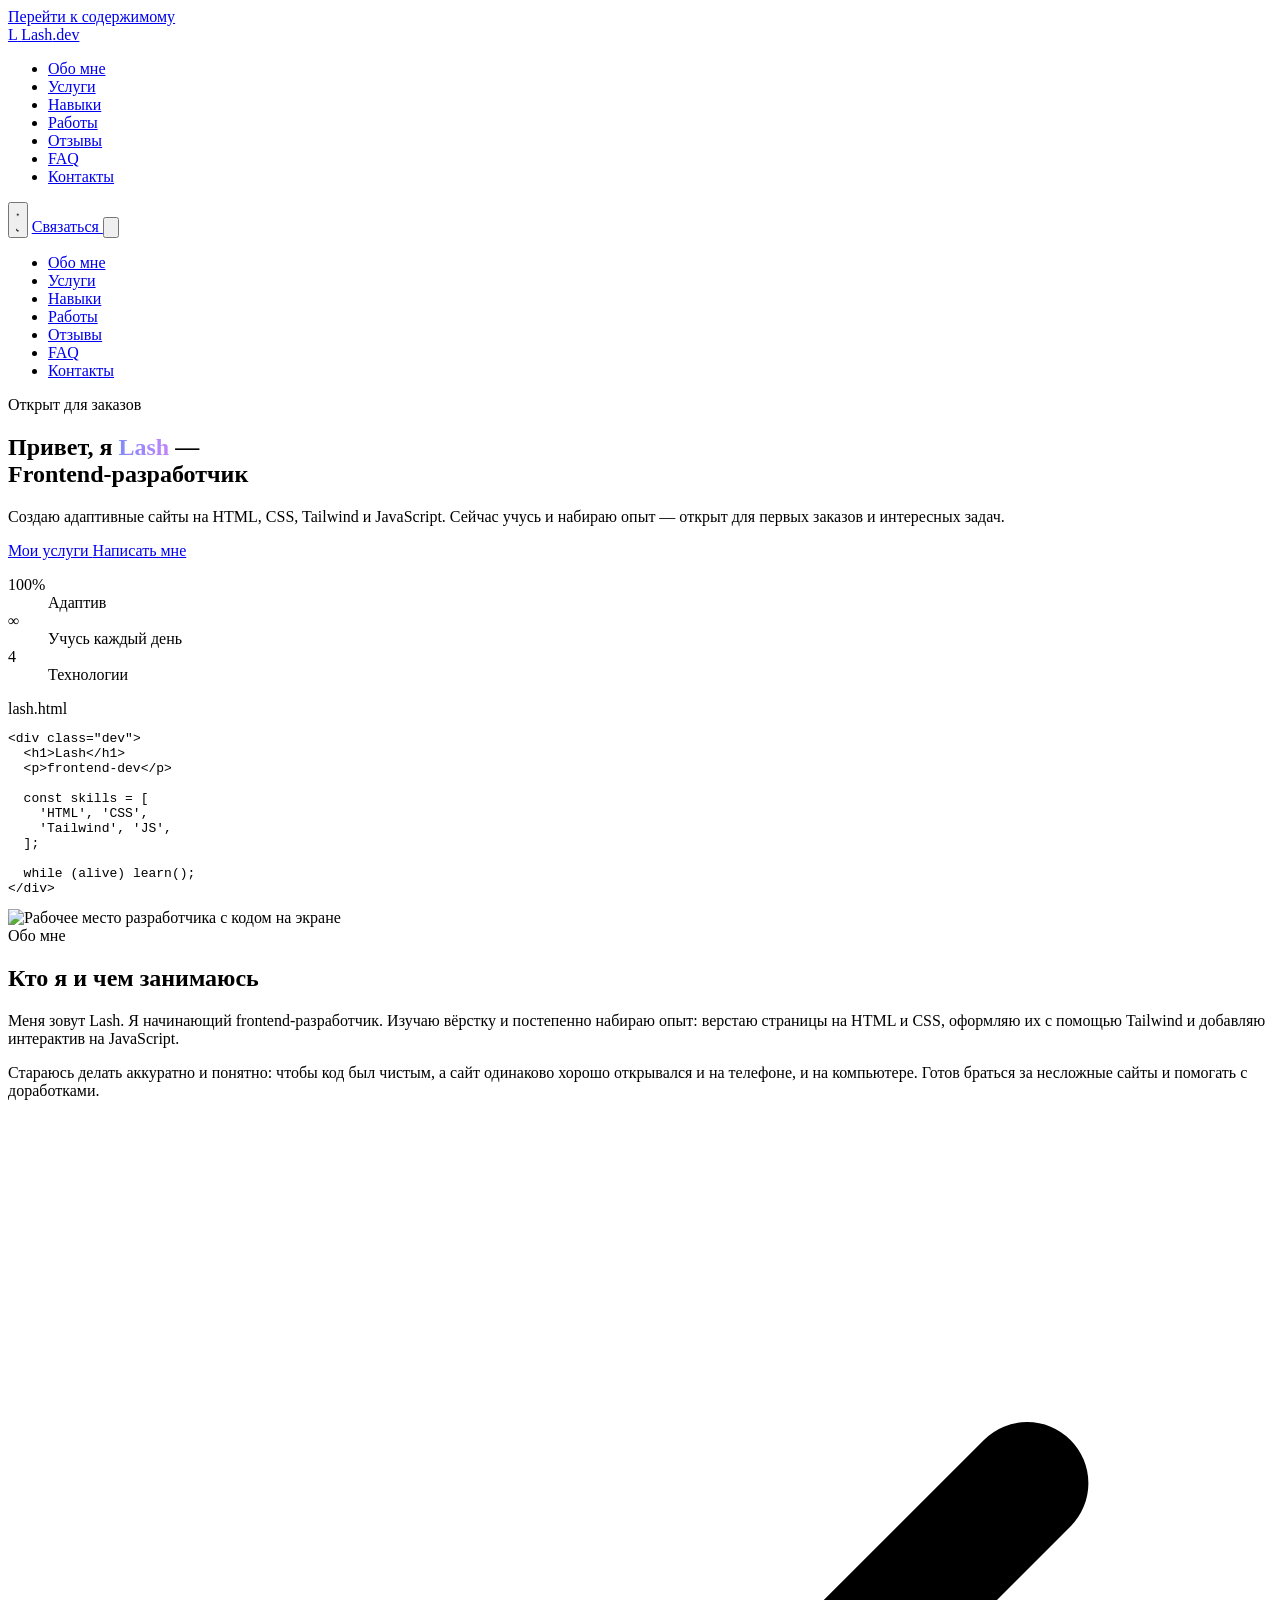
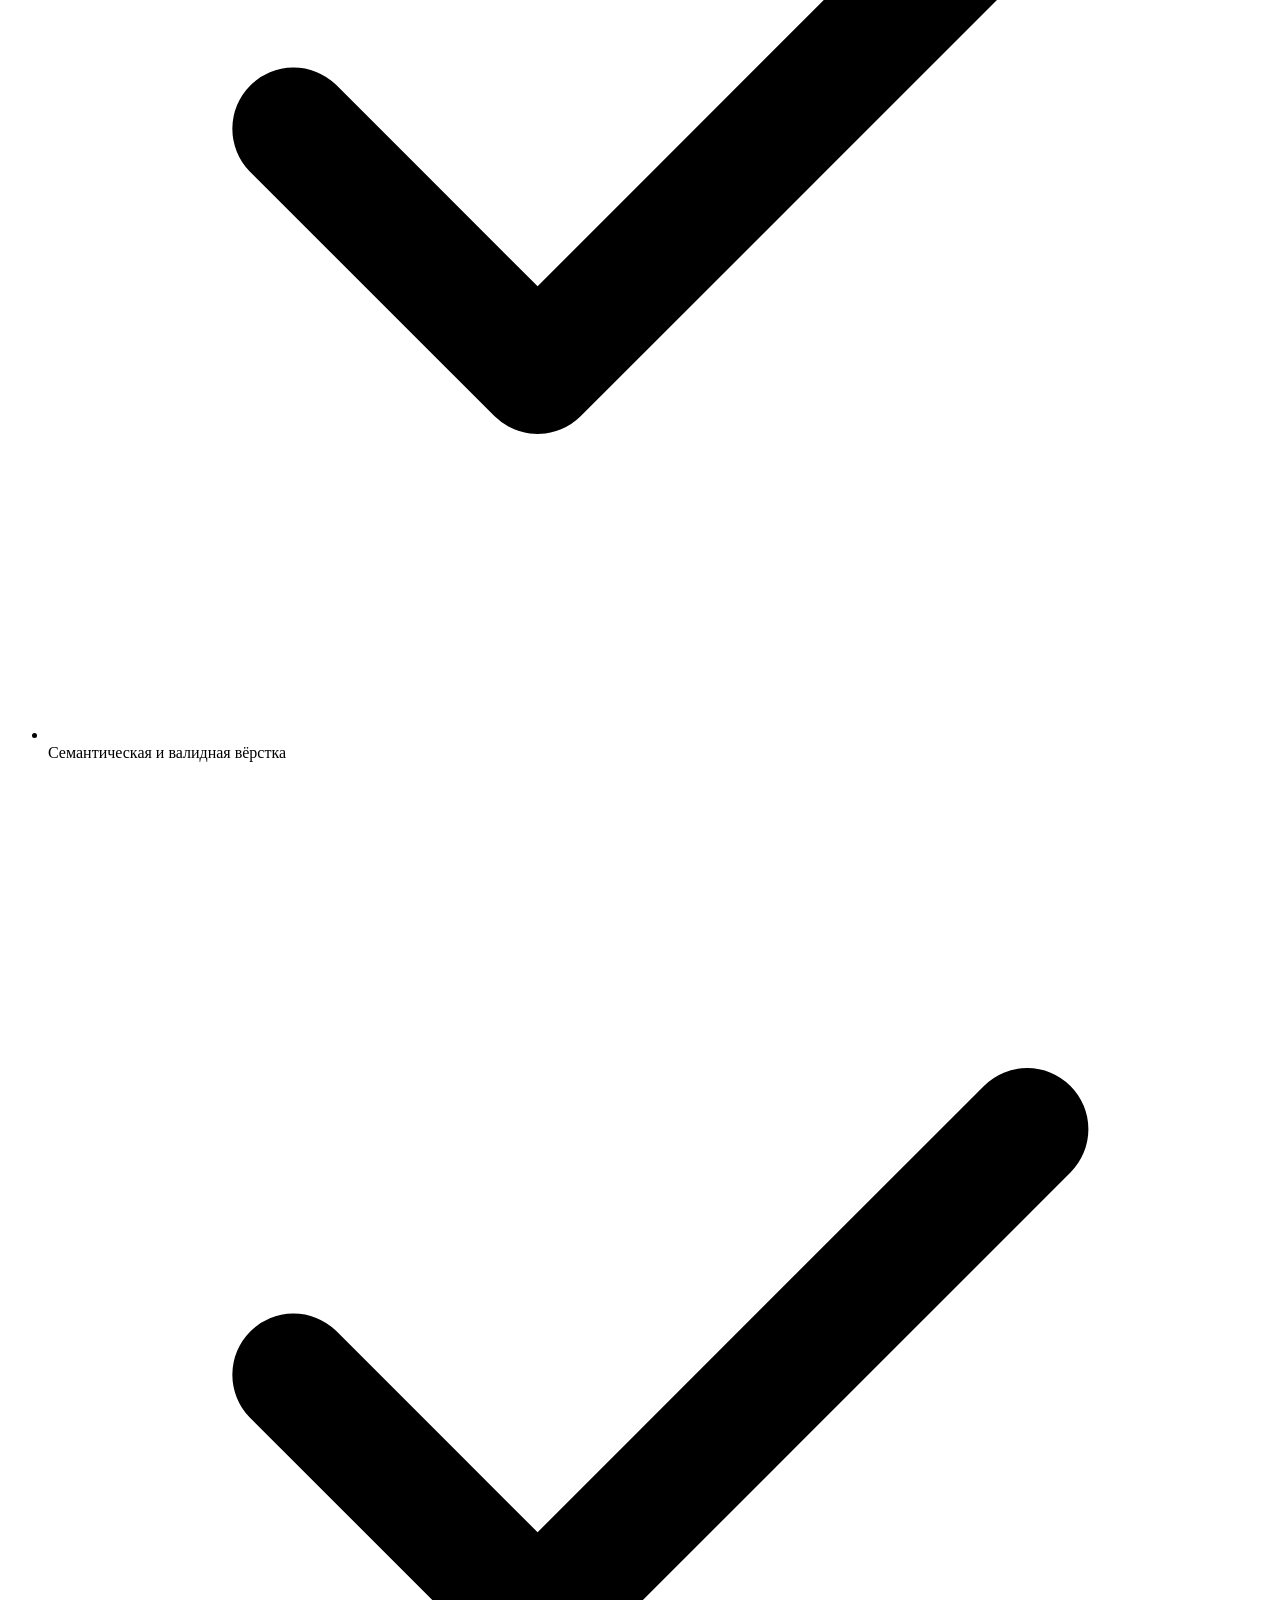
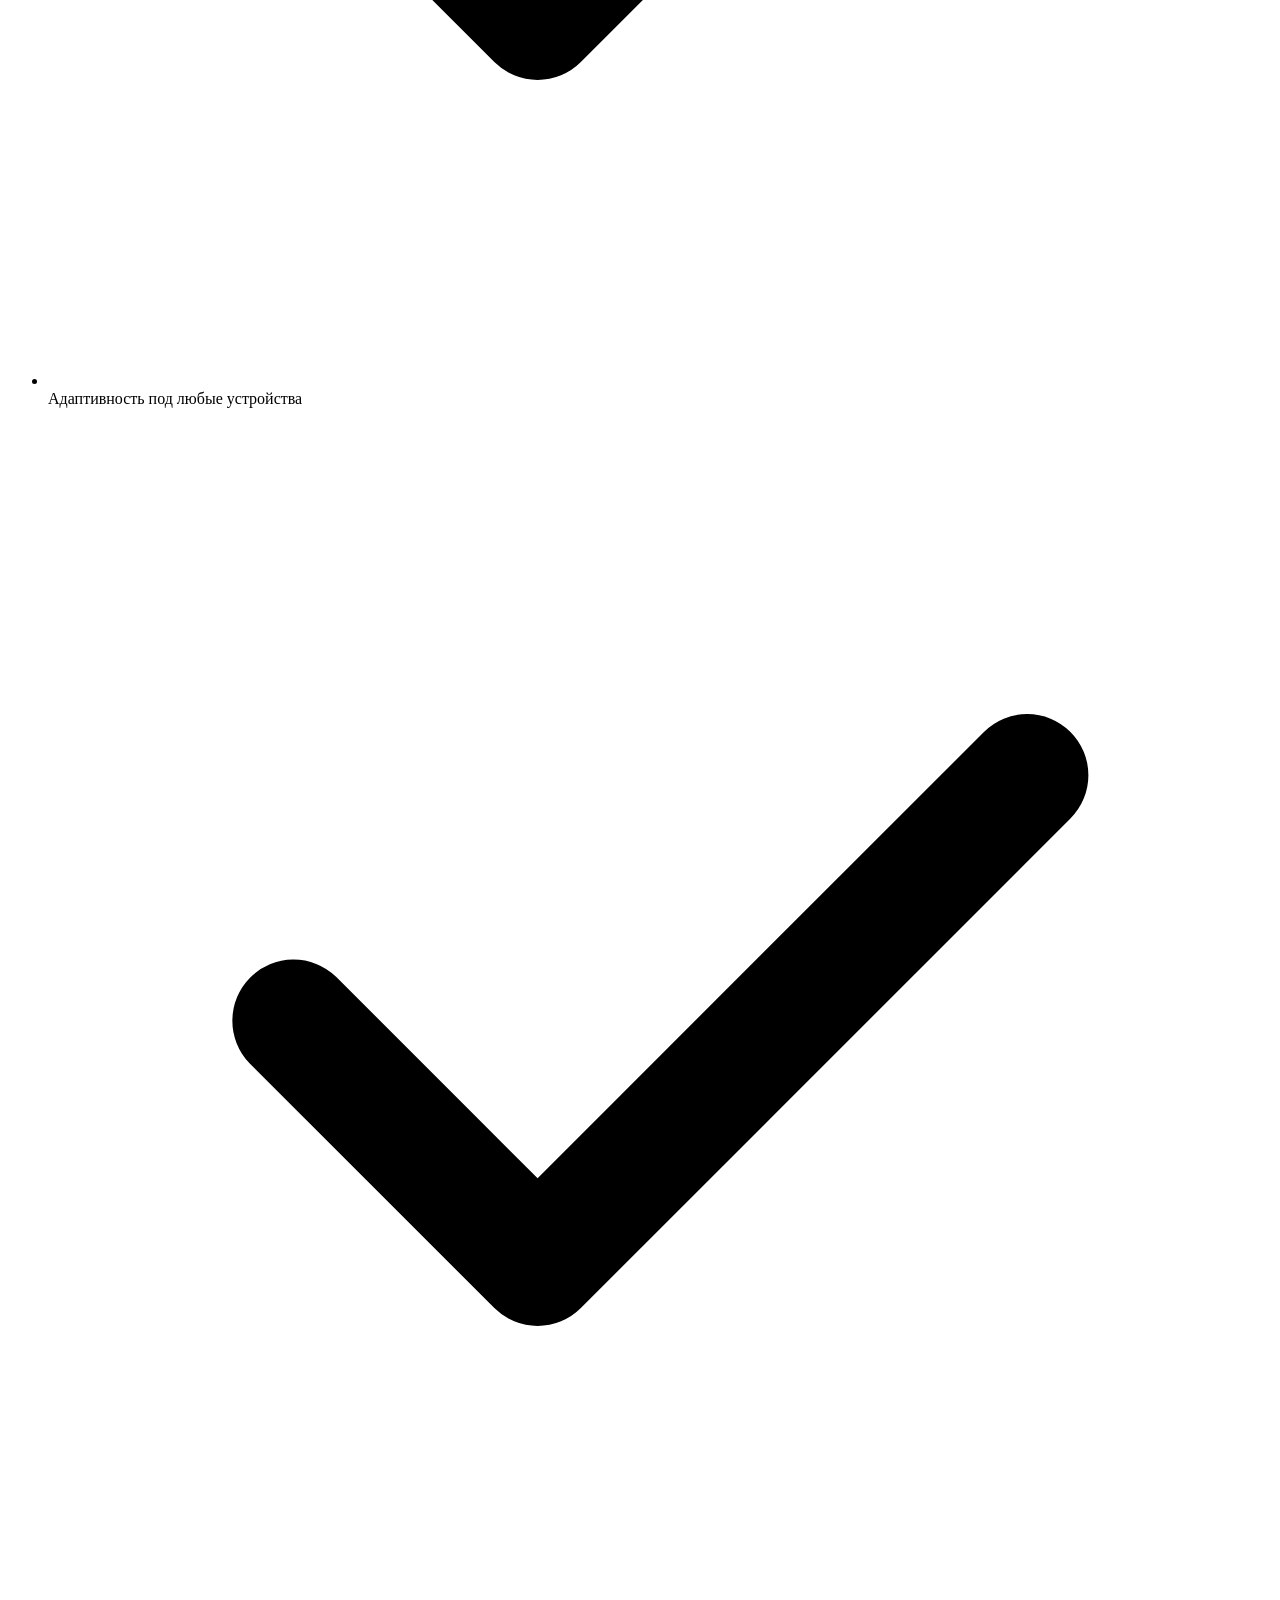
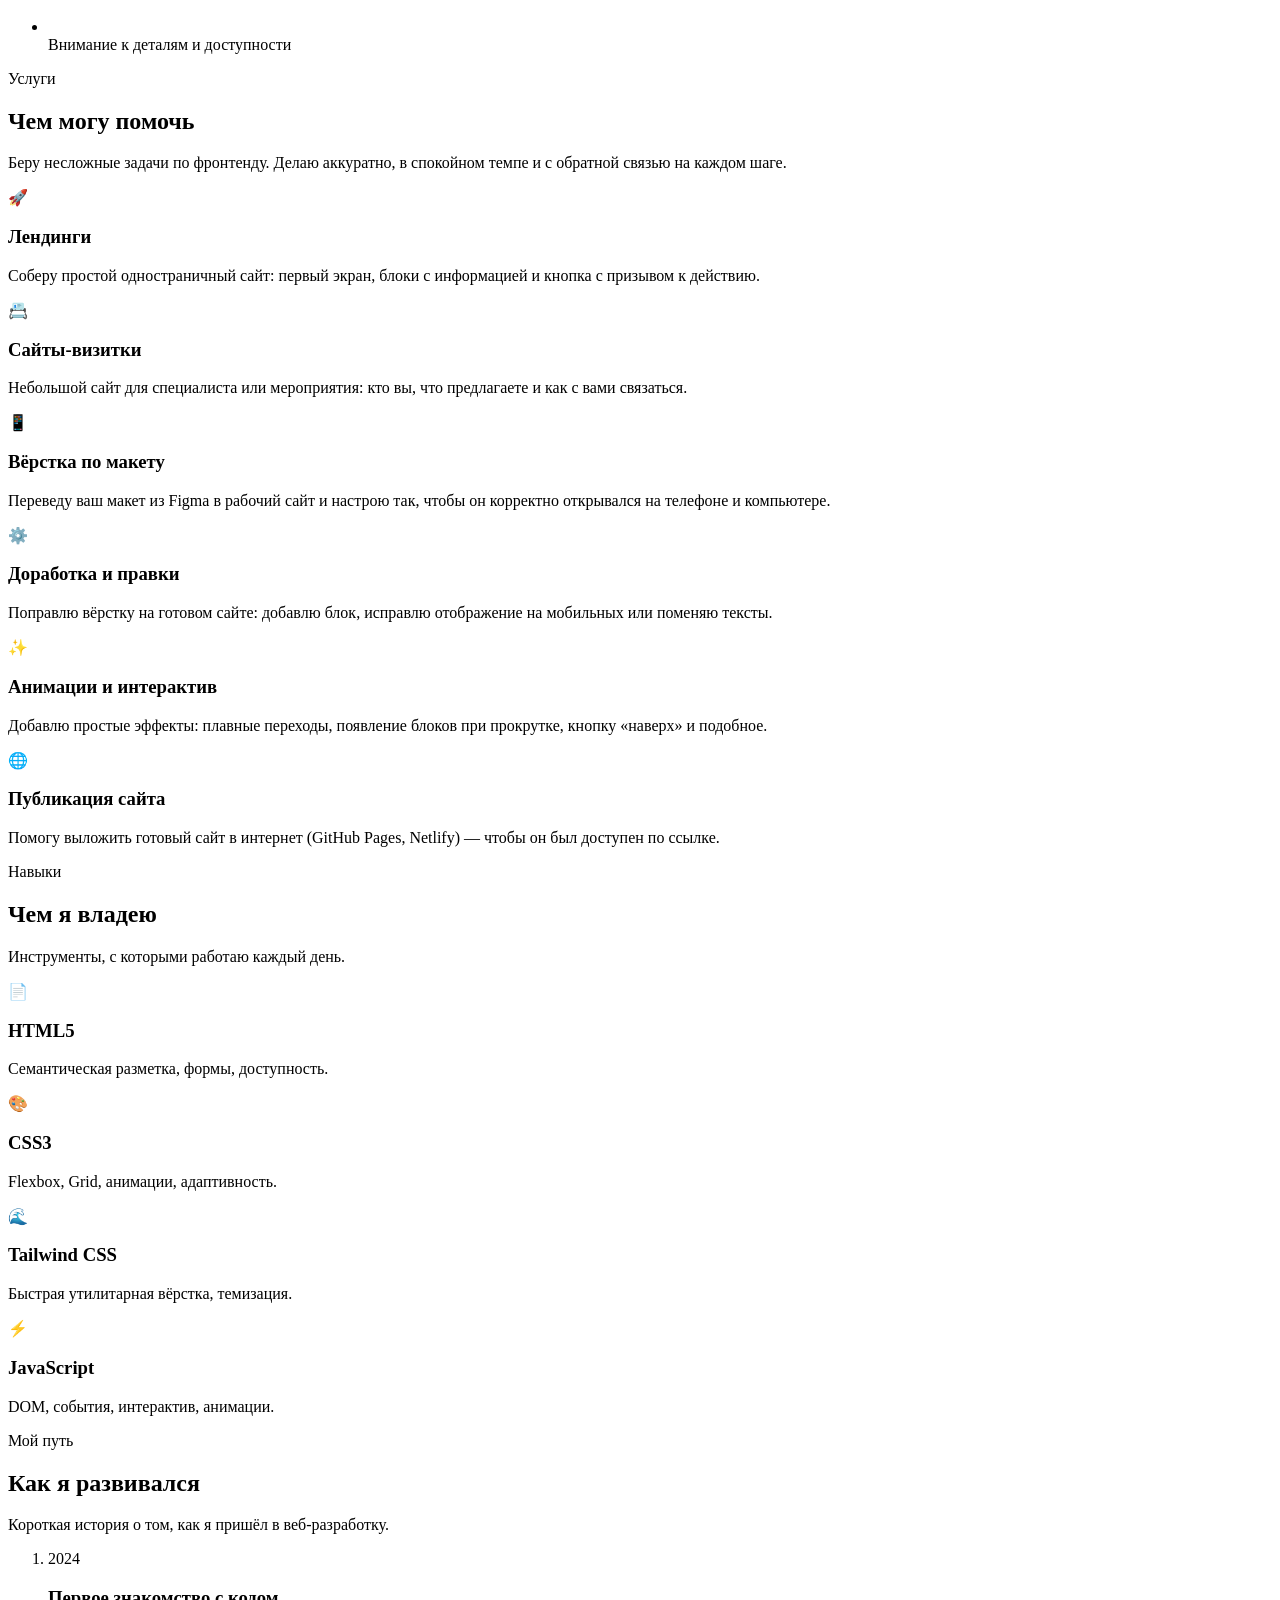
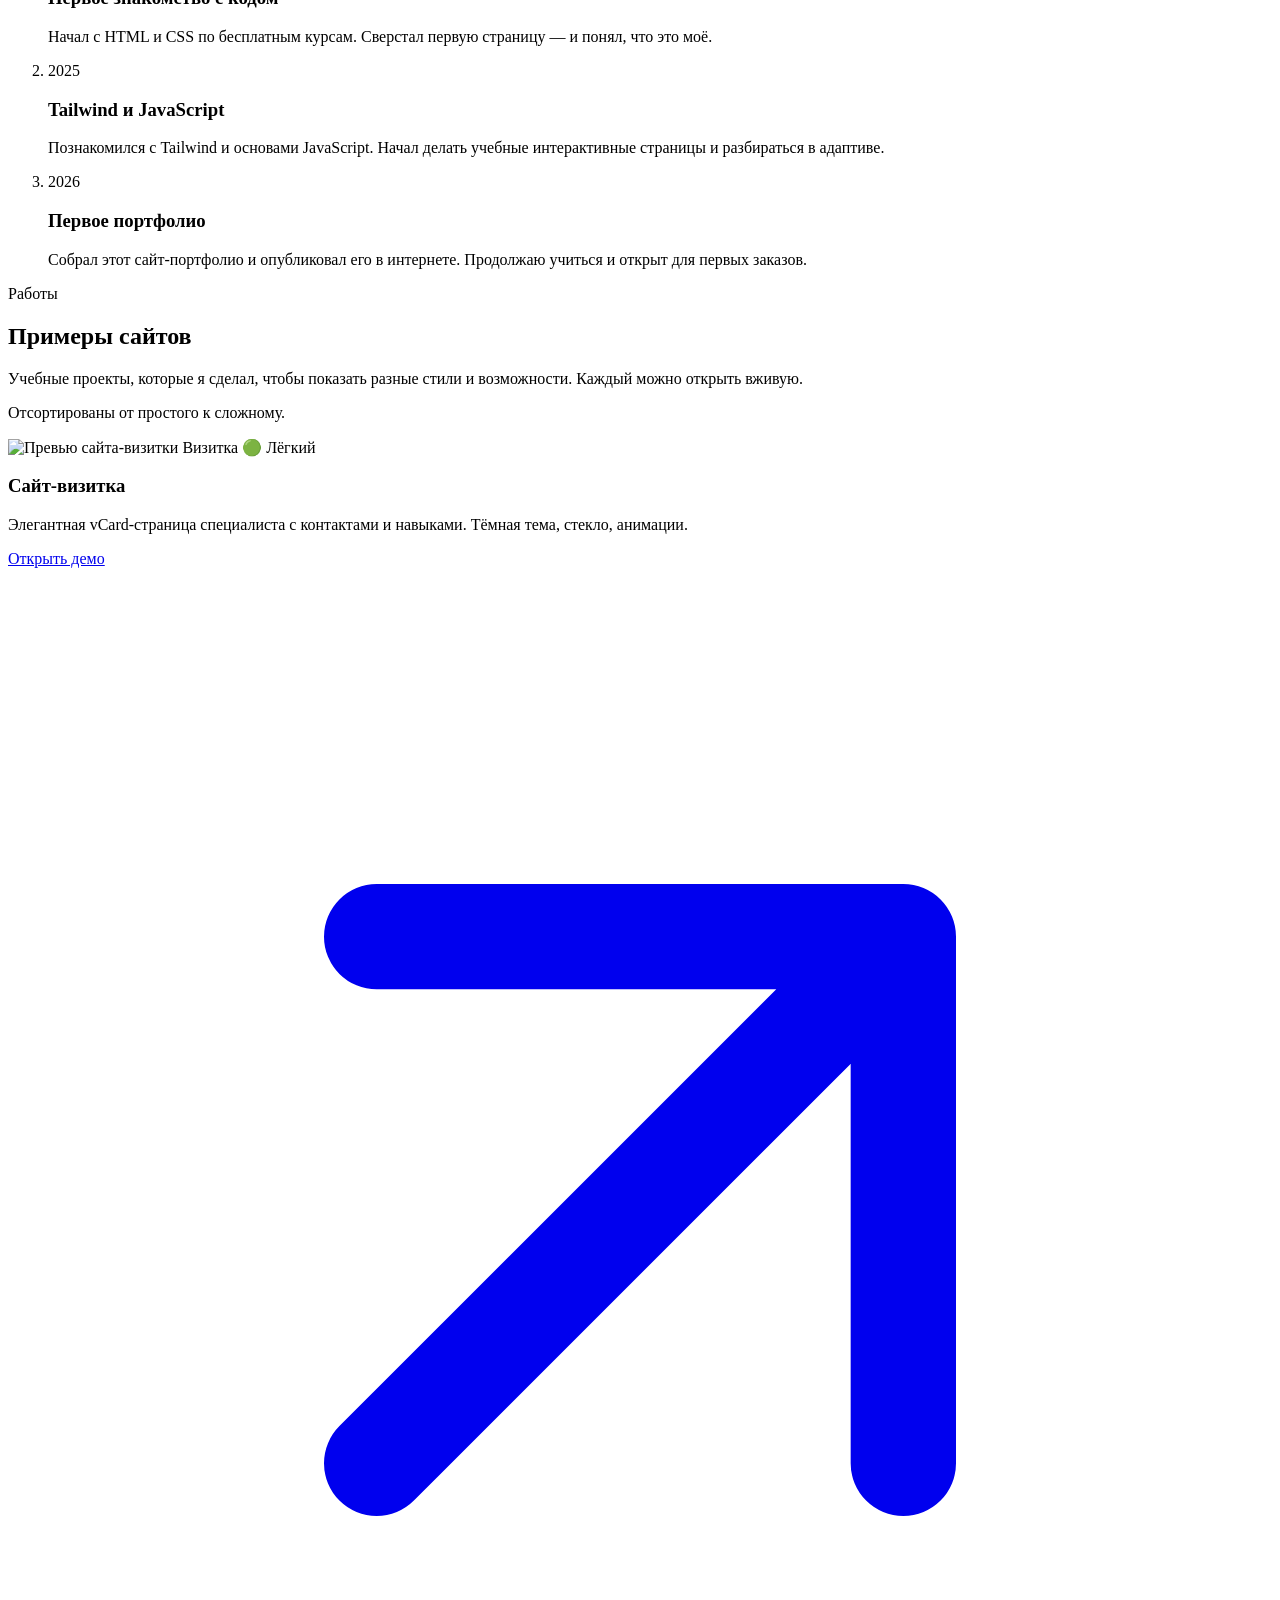
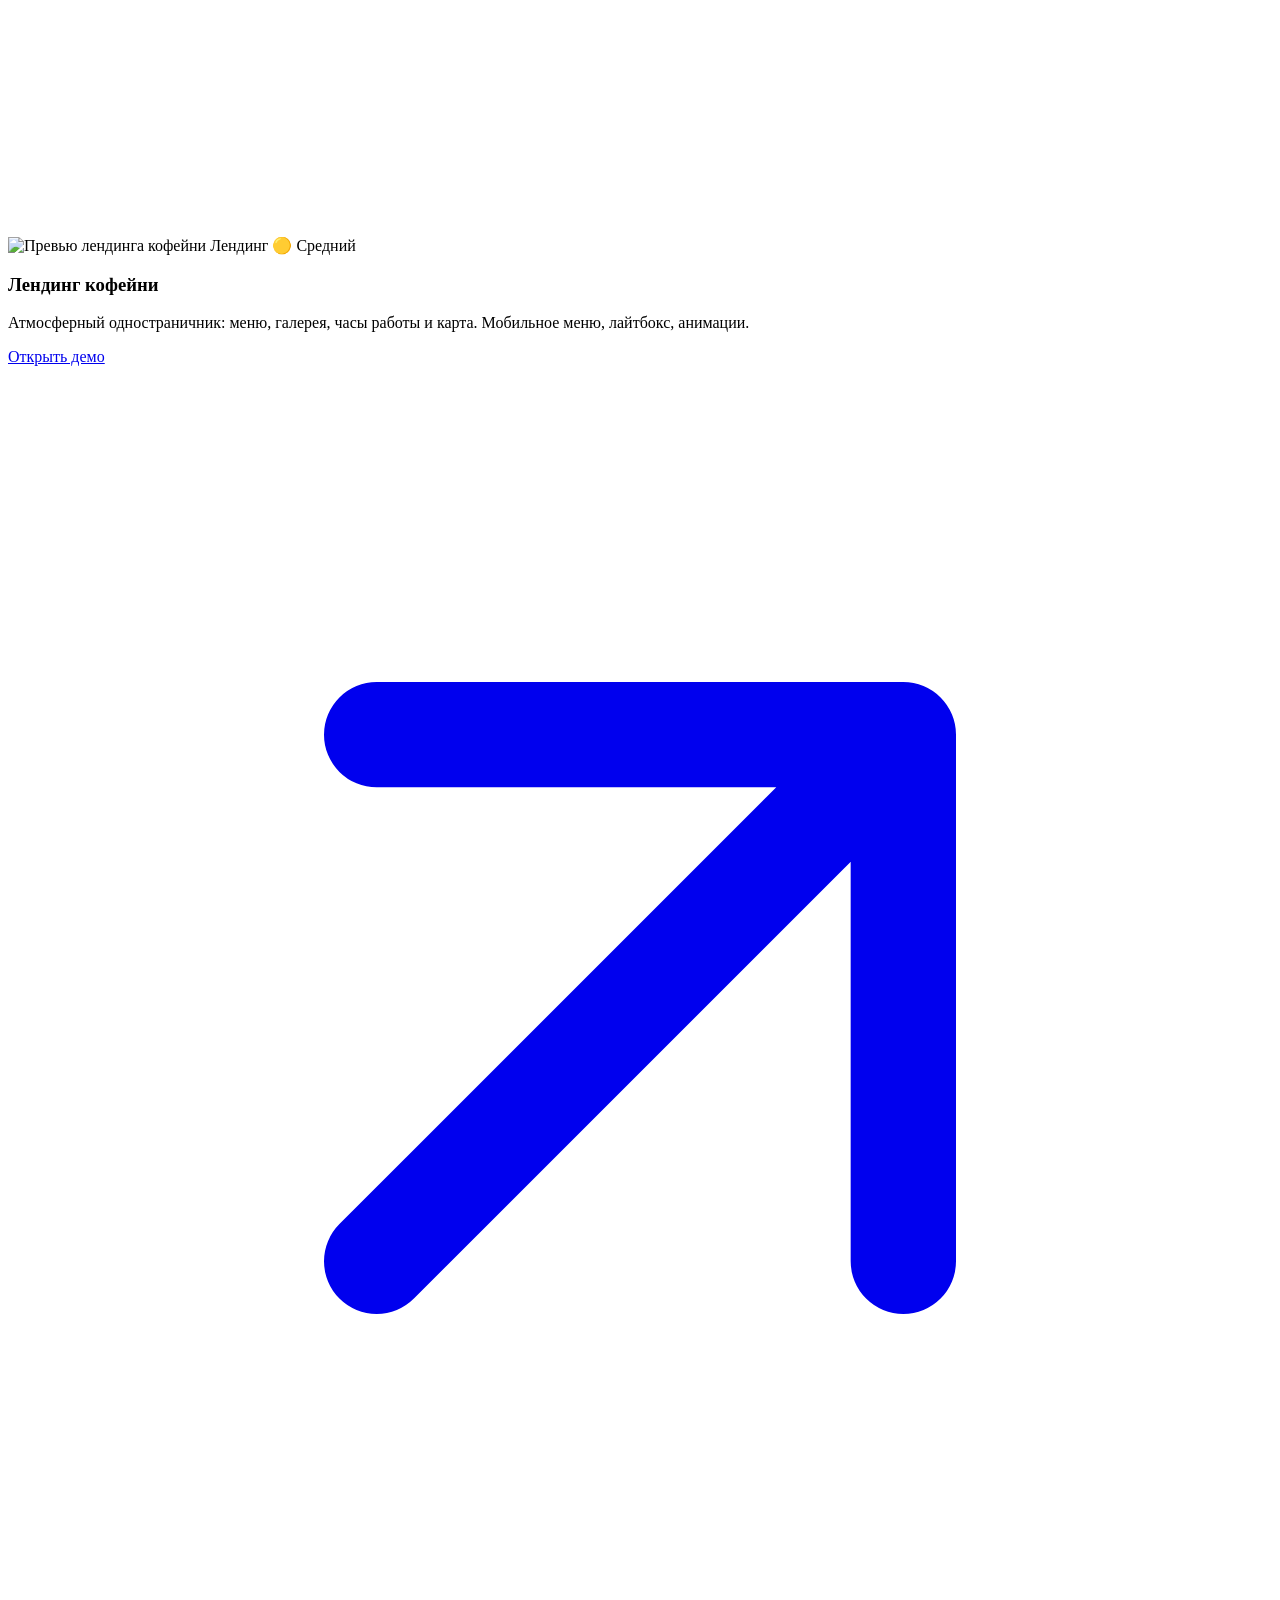
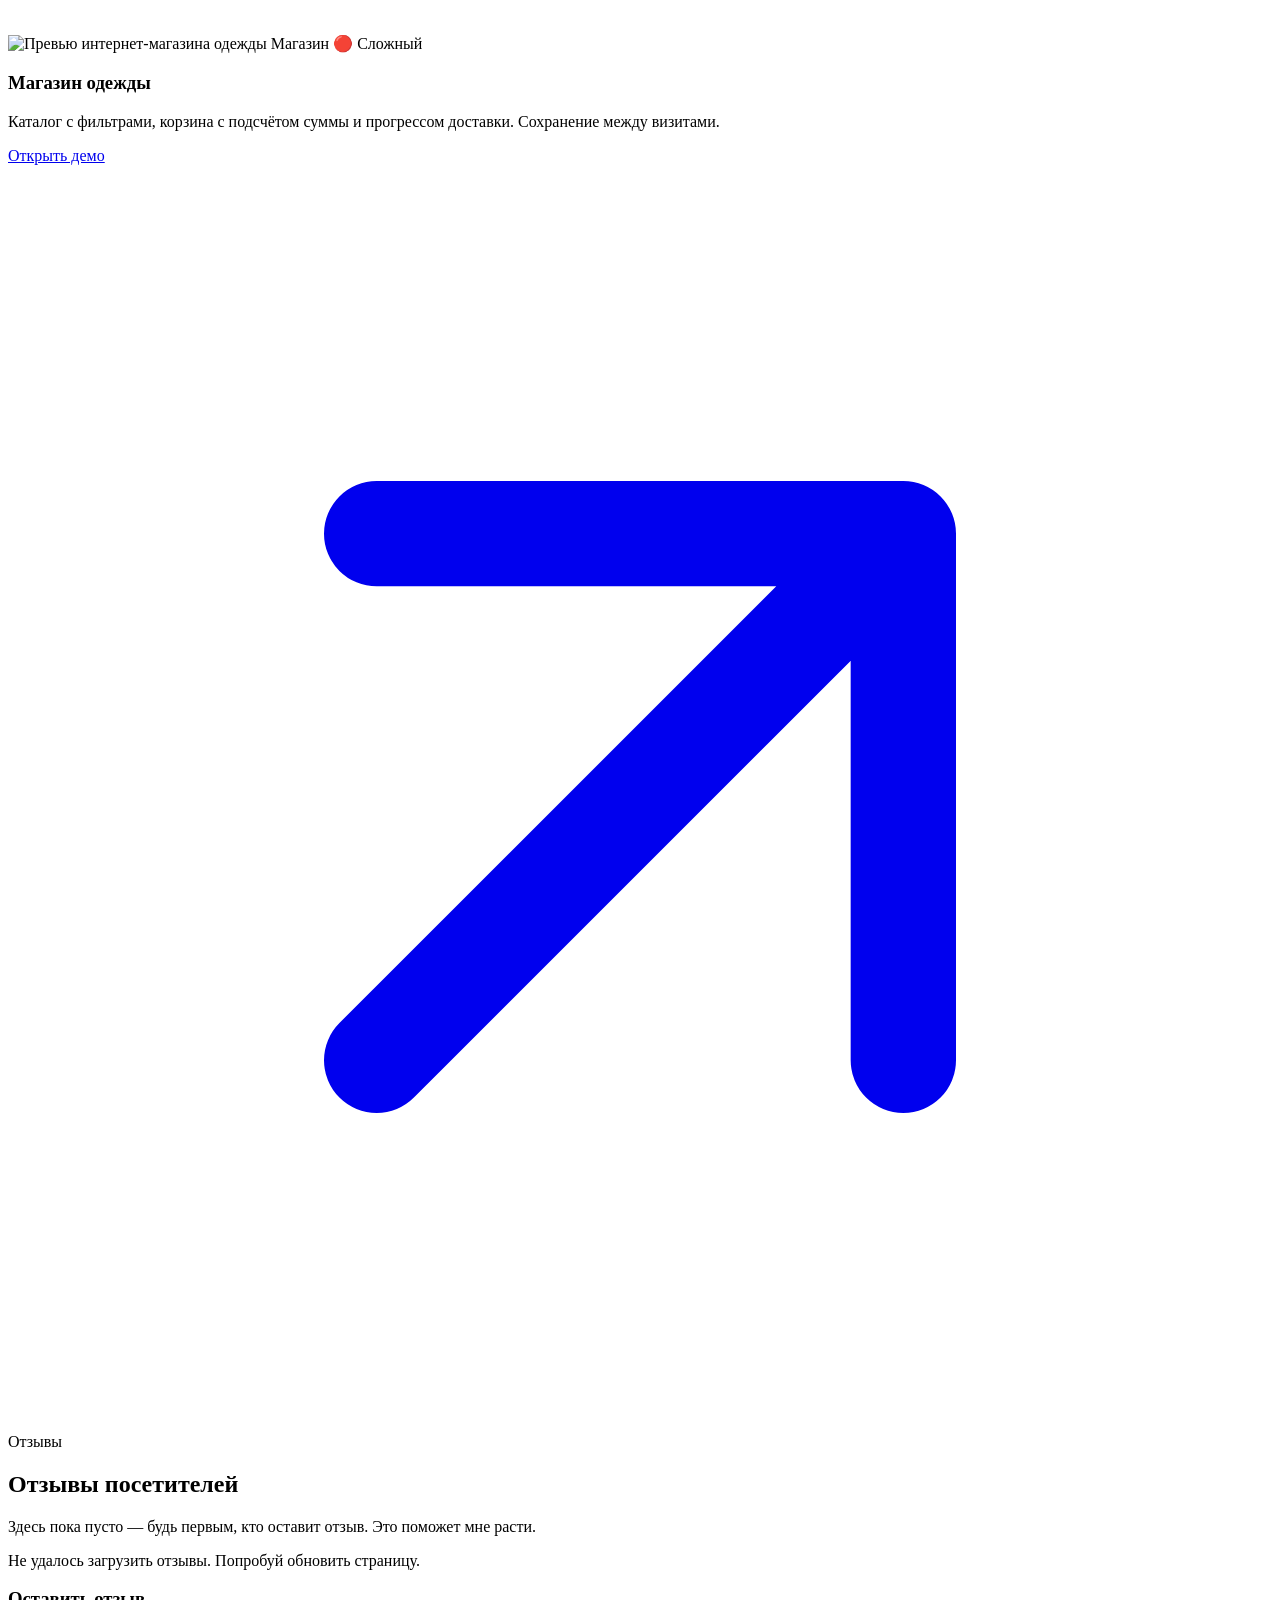
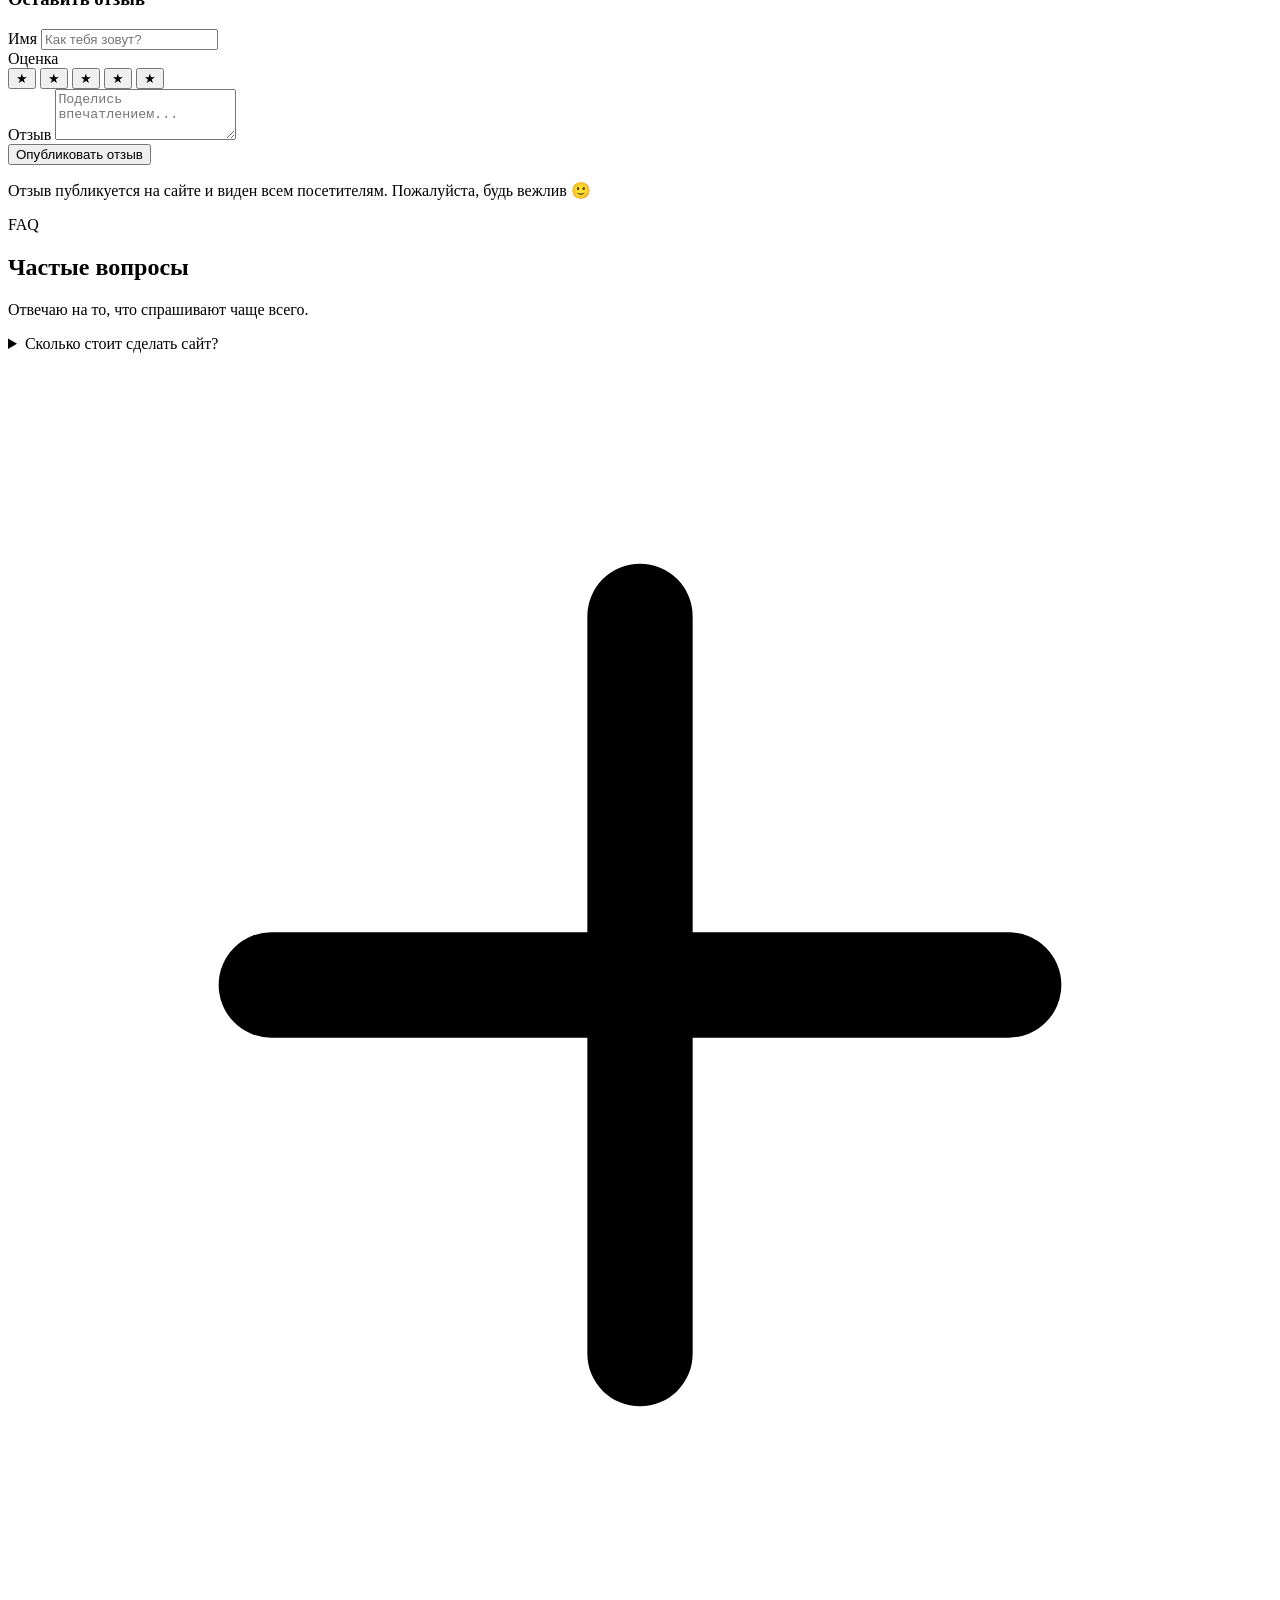
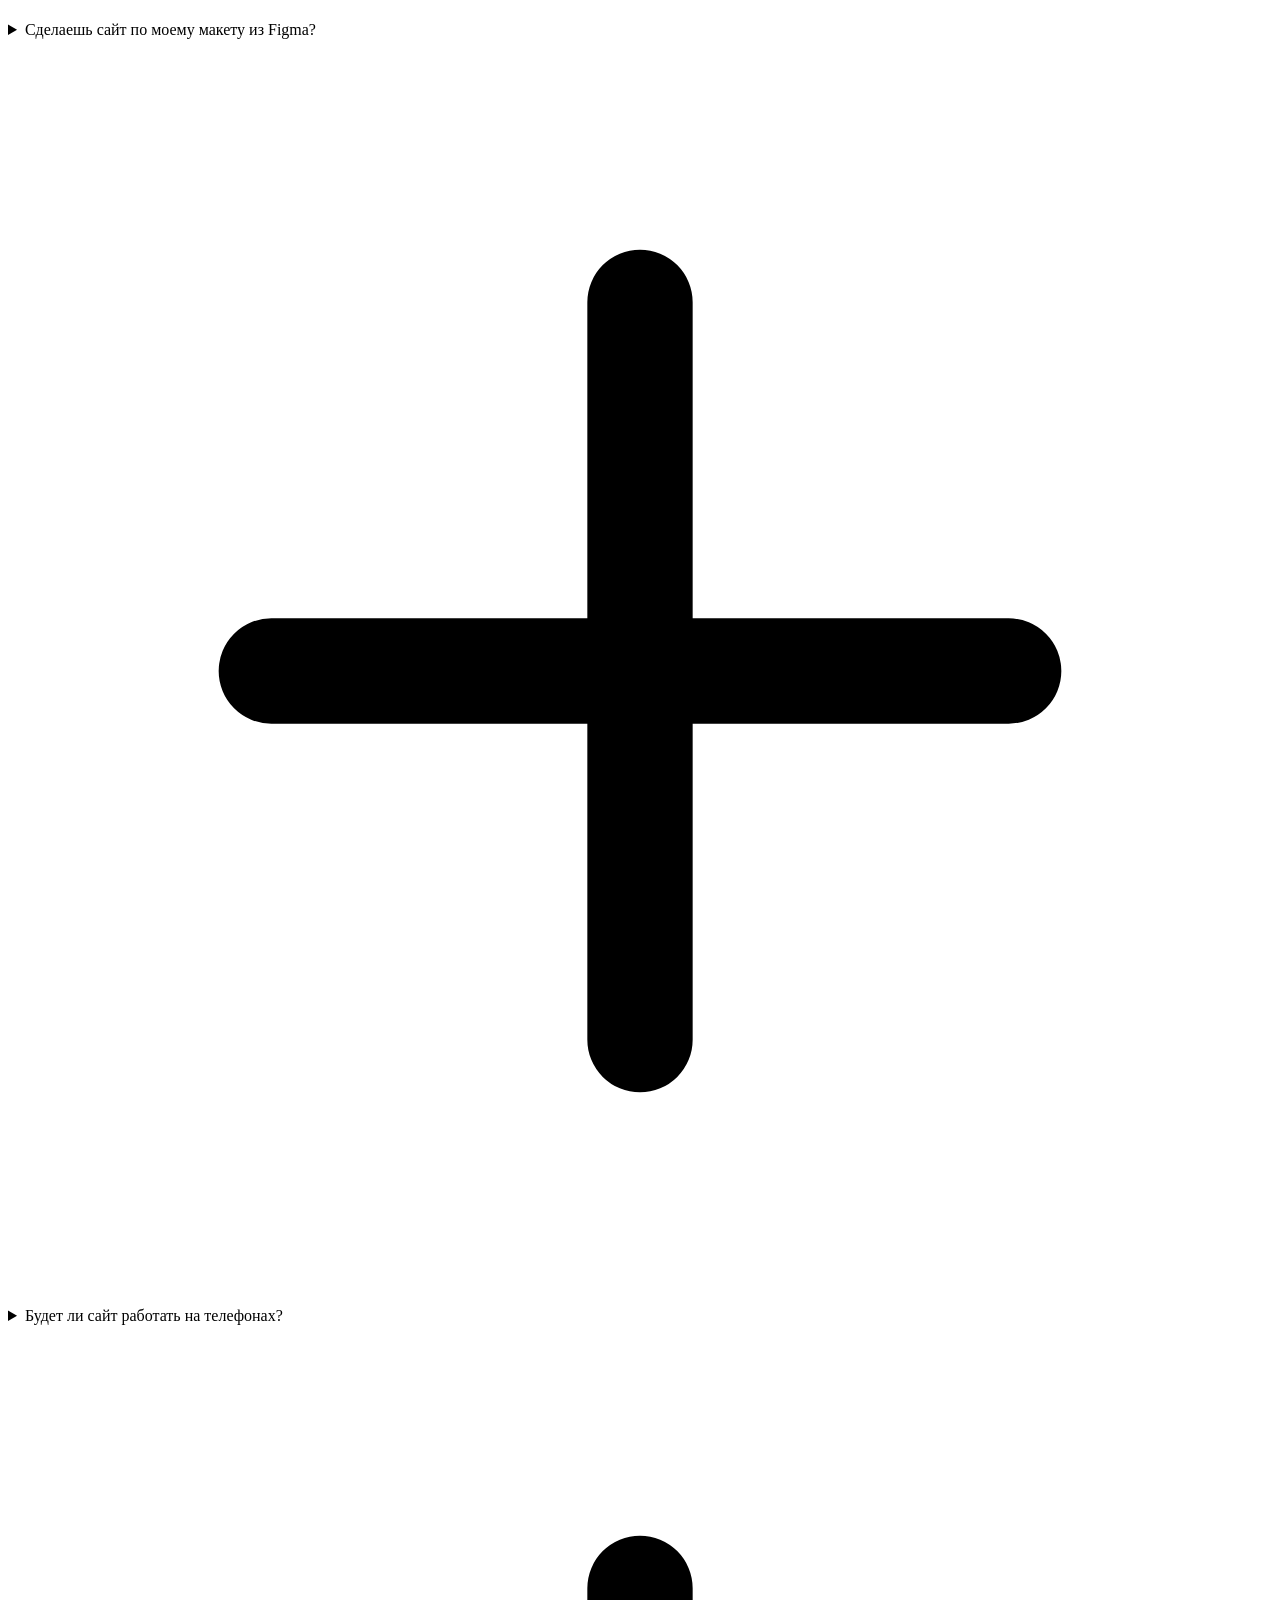
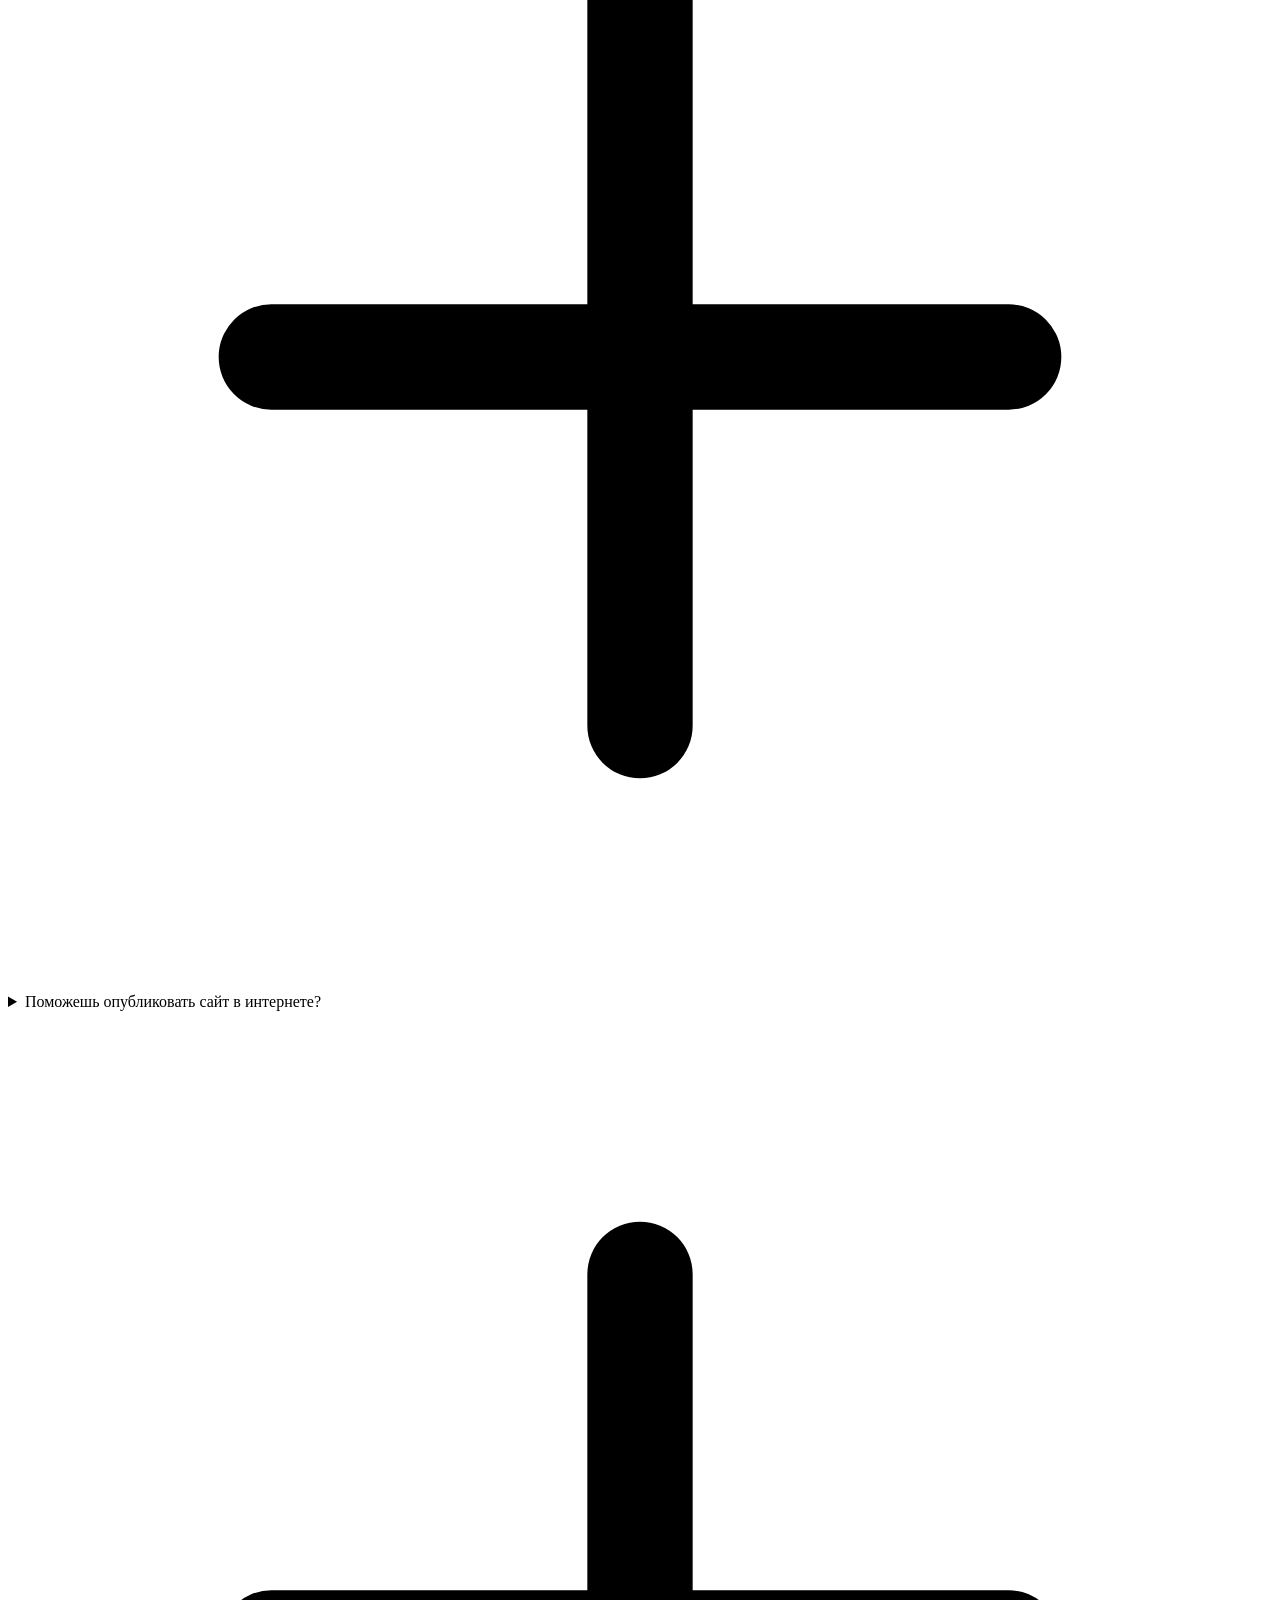
==== commit efc1ec1e: "Add per-project READMEs and sort projects by complexity - README.md for each example project (what/f" ====
--- a/index.html
+++ b/index.html
@@ -364,12 +364,15 @@
           <p class="mt-4 text-slate-600 dark:text-slate-400">Учебные проекты, которые я сделал, чтобы показать разные стили и возможности. Каждый можно открыть вживую.</p>
         </div>
 
-        <div class="mt-12 grid sm:grid-cols-2 lg:grid-cols-3 gap-6">
-          <!-- Визитка -->
+        <p class="mt-3 text-center text-sm text-slate-500 reveal">Отсортированы от простого к сложному.</p>
+
+        <div class="mt-10 grid sm:grid-cols-2 lg:grid-cols-3 gap-6">
+          <!-- 1. Визитка (Лёгкий) -->
           <article class="reveal group rounded-2xl overflow-hidden bg-white dark:bg-slate-800/50 border border-slate-200 dark:border-slate-700 hover:shadow-2xl hover:-translate-y-1 transition flex flex-col">
             <div class="relative overflow-hidden h-48">
               <img src="https://images.unsplash.com/photo-1561070791-2526d30994b5?w=600&q=80" alt="Превью сайта-визитки" loading="lazy" class="w-full h-full object-cover group-hover:scale-110 transition duration-500" />
               <span class="absolute top-3 left-3 px-2.5 py-1 rounded-full text-xs font-semibold bg-white/90 text-slate-700">Визитка</span>
+              <span class="absolute top-3 right-3 px-2.5 py-1 rounded-full text-xs font-semibold bg-emerald-500 text-white">🟢 Лёгкий</span>
             </div>
             <div class="p-5 flex flex-col flex-1">
               <h3 class="font-bold text-lg">Сайт-визитка</h3>
@@ -381,32 +384,34 @@
             </div>
           </article>
 
-          <!-- Магазин -->
+          <!-- 2. Кофейня (Средний) -->
+          <article class="reveal group rounded-2xl overflow-hidden bg-white dark:bg-slate-800/50 border border-slate-200 dark:border-slate-700 hover:shadow-2xl hover:-translate-y-1 transition flex flex-col">
+            <div class="relative overflow-hidden h-48">
+              <img src="https://images.unsplash.com/photo-1554118811-1e0d58224f24?w=600&q=80" alt="Превью лендинга кофейни" loading="lazy" class="w-full h-full object-cover group-hover:scale-110 transition duration-500" />
+              <span class="absolute top-3 left-3 px-2.5 py-1 rounded-full text-xs font-semibold bg-white/90 text-slate-700">Лендинг</span>
+              <span class="absolute top-3 right-3 px-2.5 py-1 rounded-full text-xs font-semibold bg-amber-500 text-white">🟡 Средний</span>
+            </div>
+            <div class="p-5 flex flex-col flex-1">
+              <h3 class="font-bold text-lg">Лендинг кофейни</h3>
+              <p class="mt-1 text-sm text-slate-500 flex-1">Атмосферный одностраничник: меню, галерея, часы работы и карта. Мобильное меню, лайтбокс, анимации.</p>
+              <a href="projects/coffee-shop/" target="_blank" rel="noopener" class="mt-4 inline-flex items-center gap-1.5 font-semibold text-brand-500 hover:text-brand-600 transition">
+                Открыть демо
+                <svg class="w-4 h-4" fill="none" stroke="currentColor" stroke-width="2" viewBox="0 0 24 24"><path stroke-linecap="round" stroke-linejoin="round" d="M7 17L17 7M7 7h10v10"/></svg>
+              </a>
+            </div>
+          </article>
+
+          <!-- 3. Магазин (Сложный) -->
           <article class="reveal group rounded-2xl overflow-hidden bg-white dark:bg-slate-800/50 border border-slate-200 dark:border-slate-700 hover:shadow-2xl hover:-translate-y-1 transition flex flex-col">
             <div class="relative overflow-hidden h-48">
               <img src="https://images.unsplash.com/photo-1441984904996-e0b6ba687e04?w=600&q=80" alt="Превью интернет-магазина одежды" loading="lazy" class="w-full h-full object-cover group-hover:scale-110 transition duration-500" />
               <span class="absolute top-3 left-3 px-2.5 py-1 rounded-full text-xs font-semibold bg-white/90 text-slate-700">Магазин</span>
+              <span class="absolute top-3 right-3 px-2.5 py-1 rounded-full text-xs font-semibold bg-rose-500 text-white">🔴 Сложный</span>
             </div>
             <div class="p-5 flex flex-col flex-1">
               <h3 class="font-bold text-lg">Магазин одежды</h3>
-              <p class="mt-1 text-sm text-slate-500 flex-1">Каталог с фильтрами по категориям, корзина с количеством и подсчётом суммы. Сохранение между визитами.</p>
+              <p class="mt-1 text-sm text-slate-500 flex-1">Каталог с фильтрами, корзина с подсчётом суммы и прогрессом доставки. Сохранение между визитами.</p>
               <a href="projects/clothing-store/" target="_blank" rel="noopener" class="mt-4 inline-flex items-center gap-1.5 font-semibold text-brand-500 hover:text-brand-600 transition">
-                Открыть демо
-                <svg class="w-4 h-4" fill="none" stroke="currentColor" stroke-width="2" viewBox="0 0 24 24"><path stroke-linecap="round" stroke-linejoin="round" d="M7 17L17 7M7 7h10v10"/></svg>
-              </a>
-            </div>
-          </article>
-
-          <!-- Кофейня -->
-          <article class="reveal group rounded-2xl overflow-hidden bg-white dark:bg-slate-800/50 border border-slate-200 dark:border-slate-700 hover:shadow-2xl hover:-translate-y-1 transition flex flex-col">
-            <div class="relative overflow-hidden h-48">
-              <img src="https://images.unsplash.com/photo-1554118811-1e0d58224f24?w=600&q=80" alt="Превью лендинга кофейни" loading="lazy" class="w-full h-full object-cover group-hover:scale-110 transition duration-500" />
-              <span class="absolute top-3 left-3 px-2.5 py-1 rounded-full text-xs font-semibold bg-white/90 text-slate-700">Лендинг</span>
-            </div>
-            <div class="p-5 flex flex-col flex-1">
-              <h3 class="font-bold text-lg">Лендинг кофейни</h3>
-              <p class="mt-1 text-sm text-slate-500 flex-1">Атмосферный одностраничник: меню, галерея, часы работы и карта. Тёплая палитра, плавные анимации.</p>
-              <a href="projects/coffee-shop/" target="_blank" rel="noopener" class="mt-4 inline-flex items-center gap-1.5 font-semibold text-brand-500 hover:text-brand-600 transition">
                 Открыть демо
                 <svg class="w-4 h-4" fill="none" stroke="currentColor" stroke-width="2" viewBox="0 0 24 24"><path stroke-linecap="round" stroke-linejoin="round" d="M7 17L17 7M7 7h10v10"/></svg>
               </a>
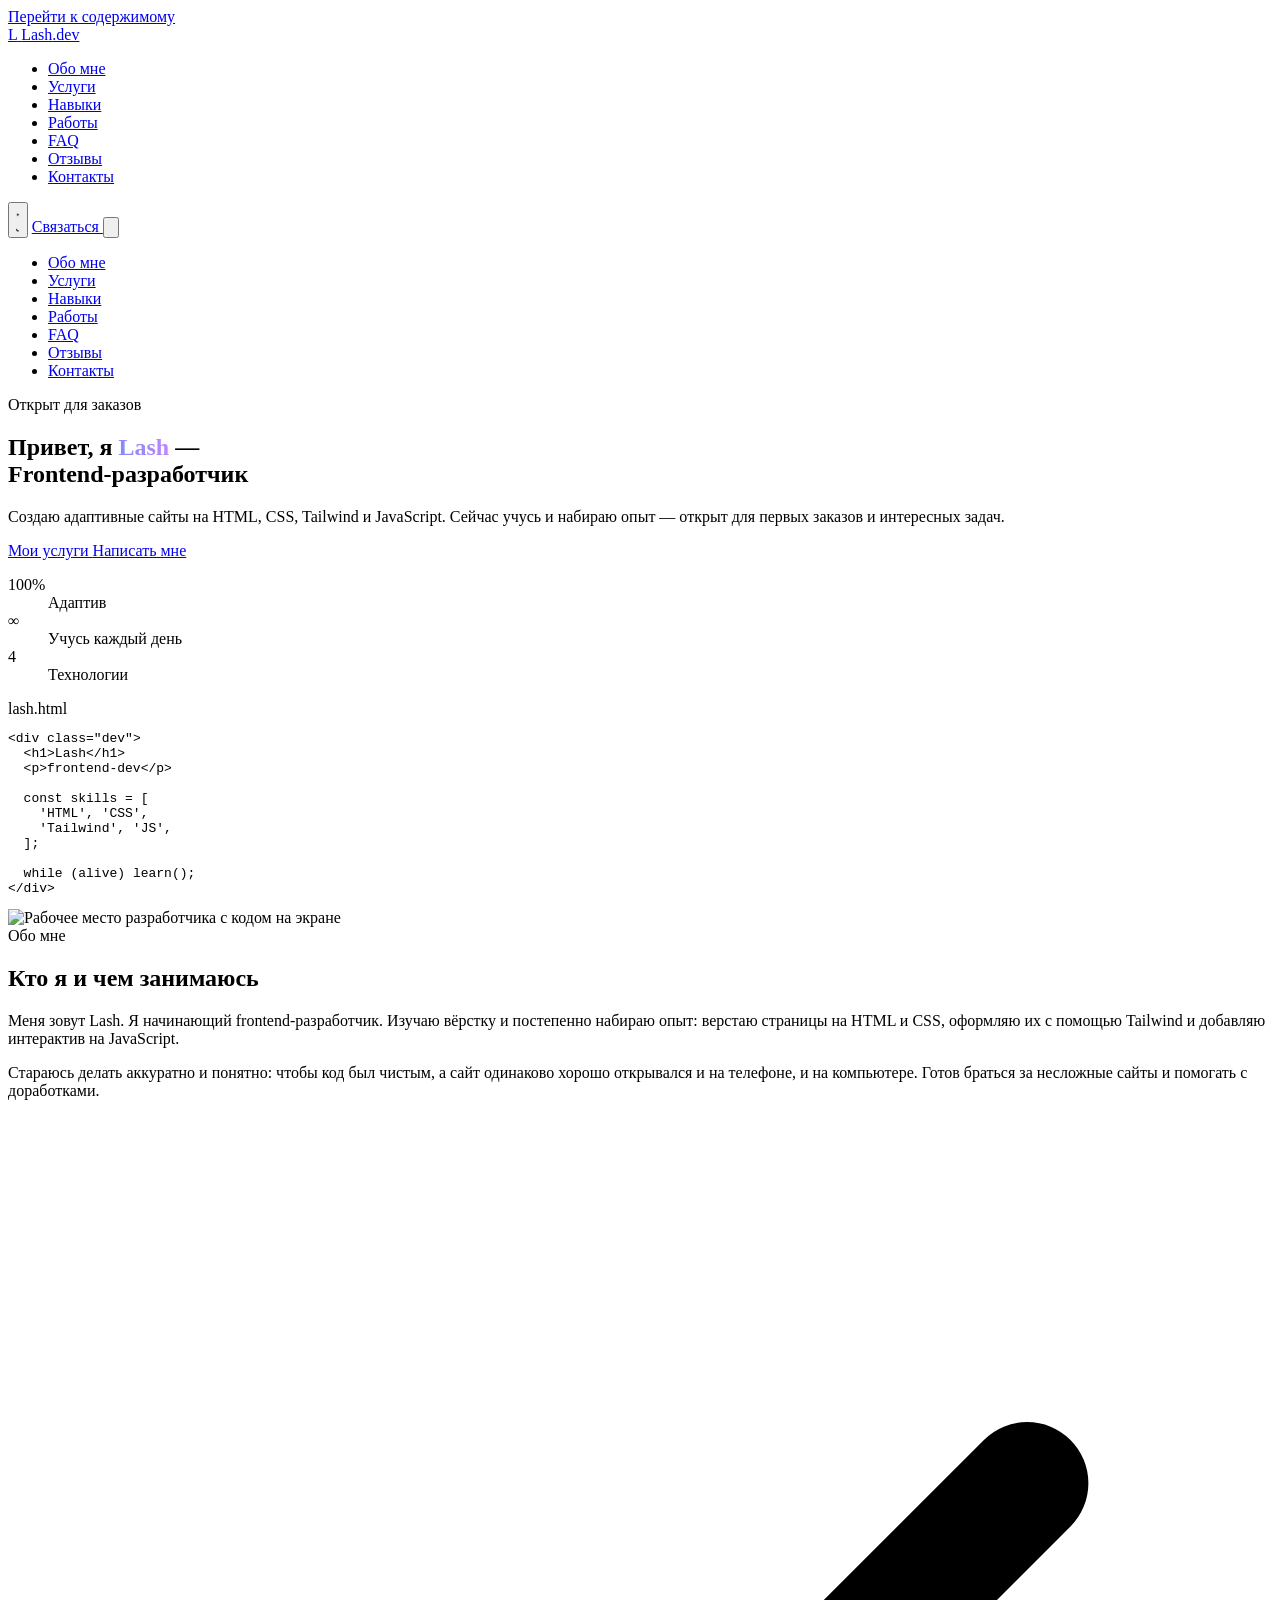
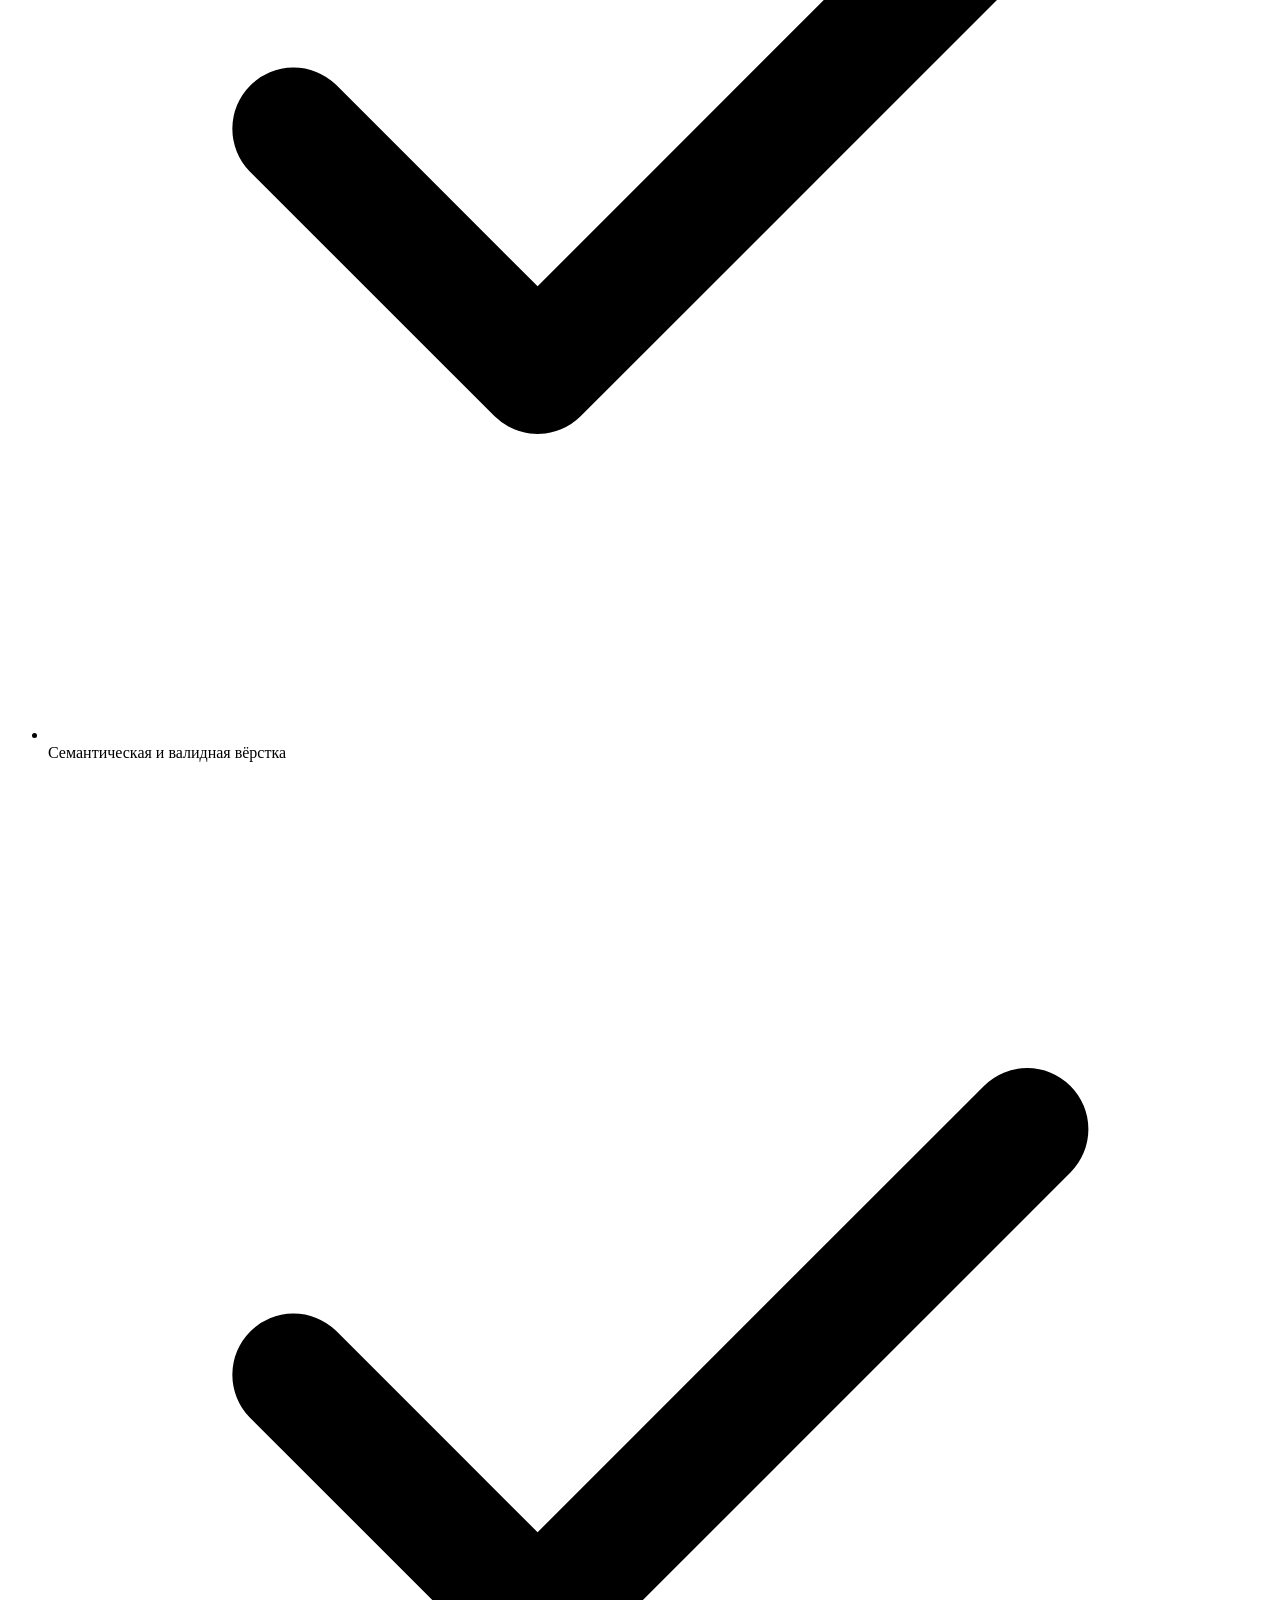
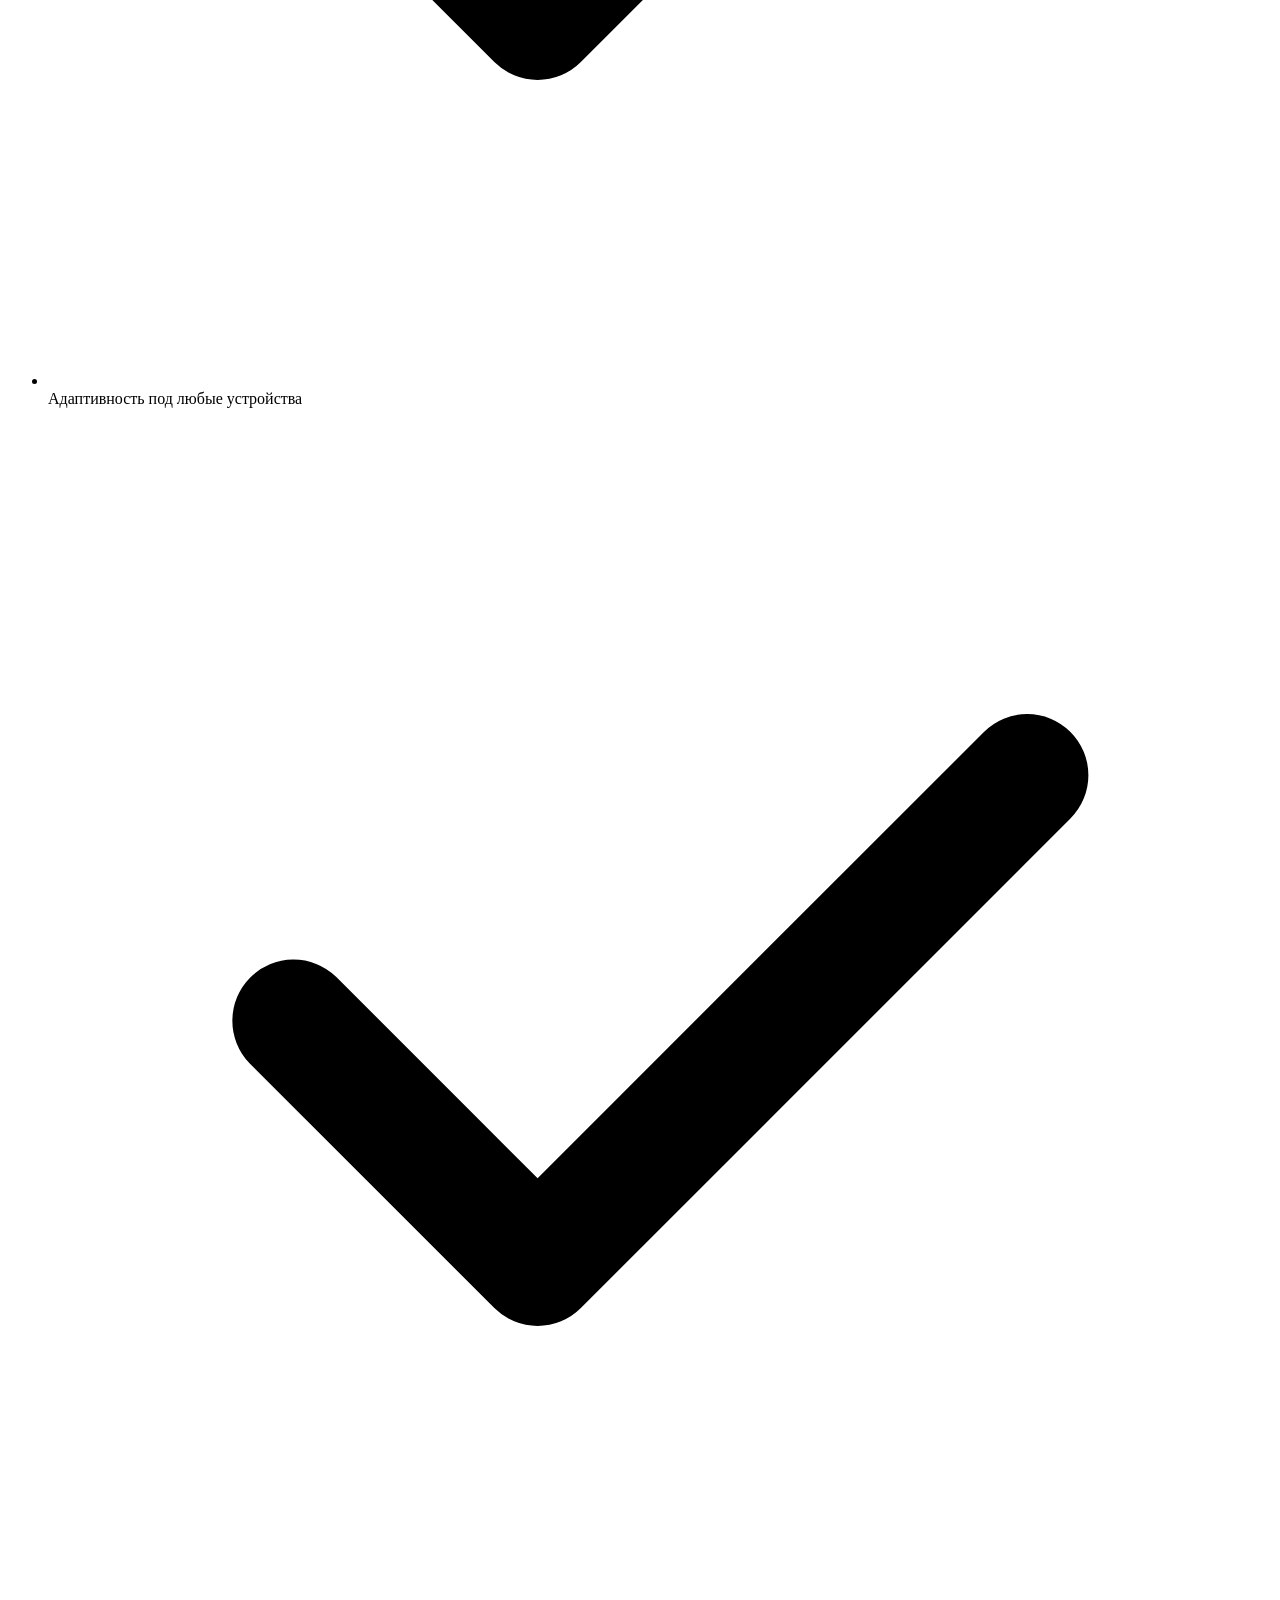
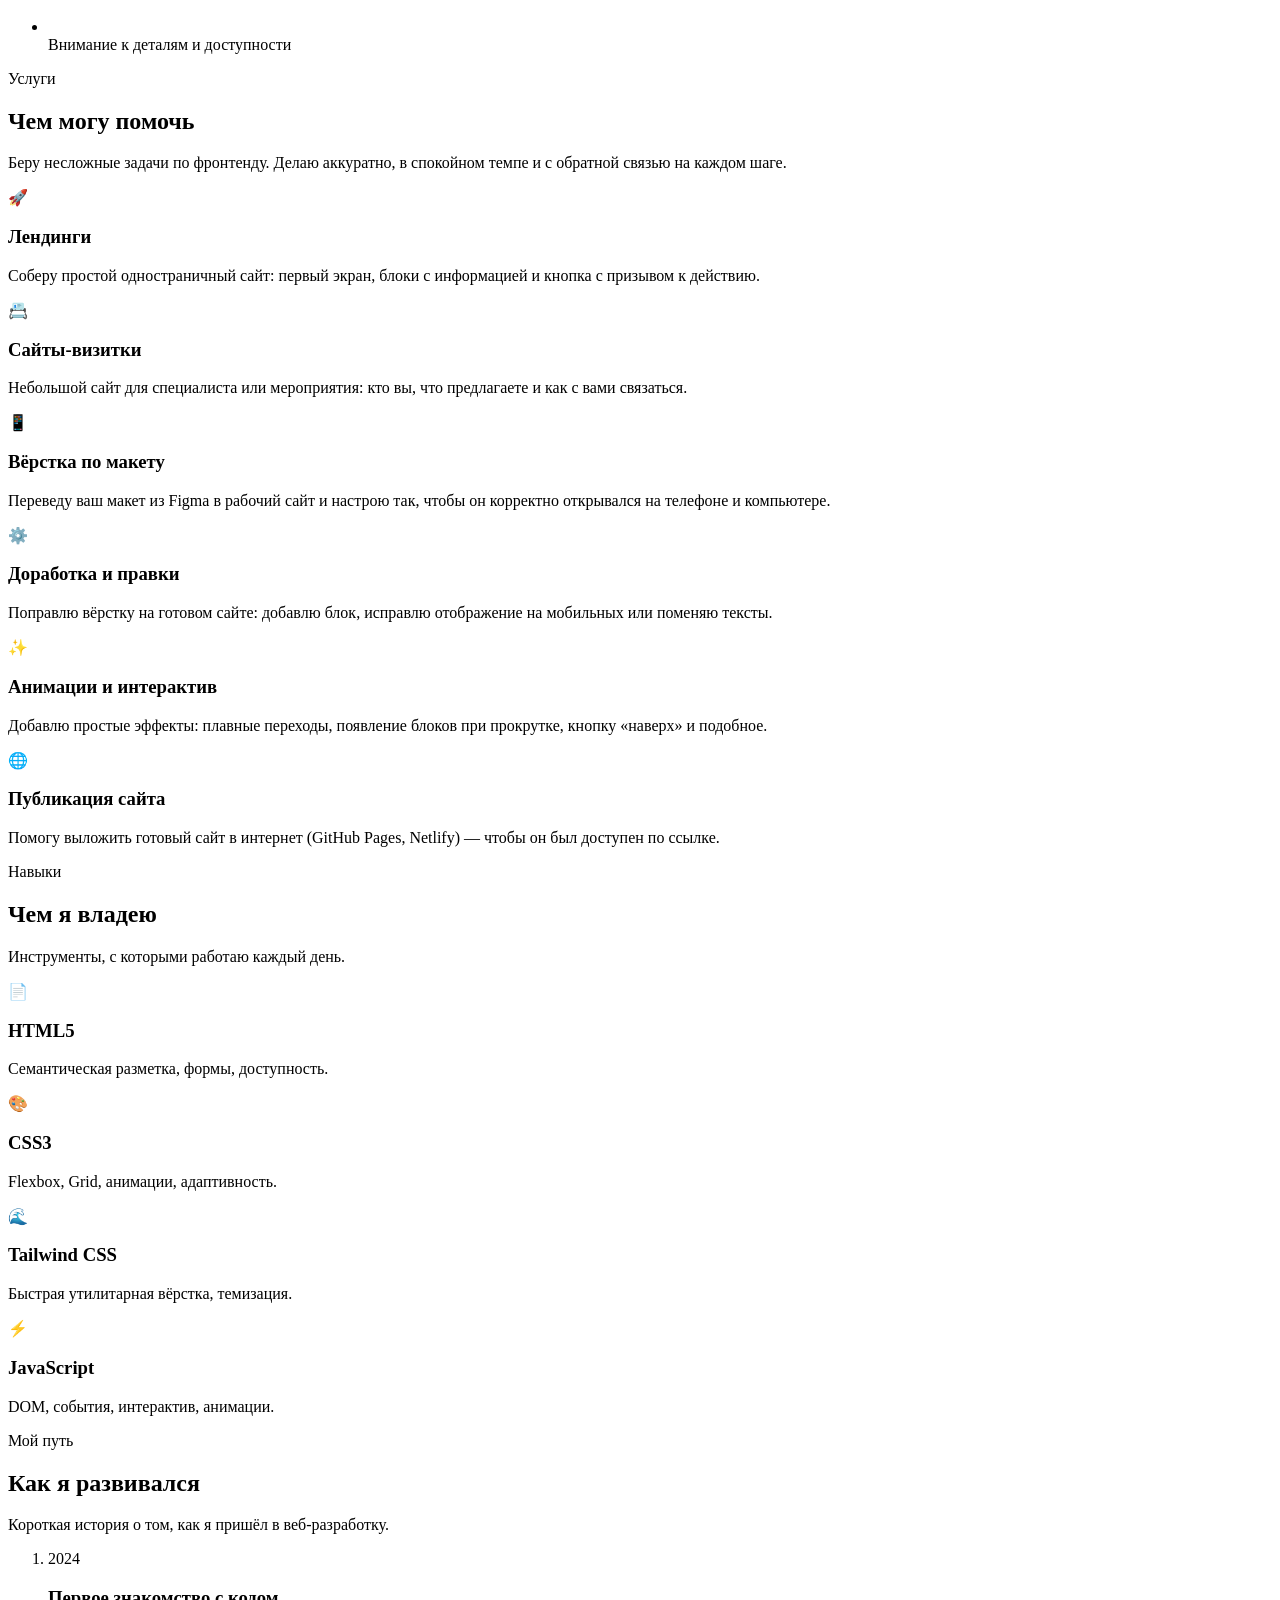
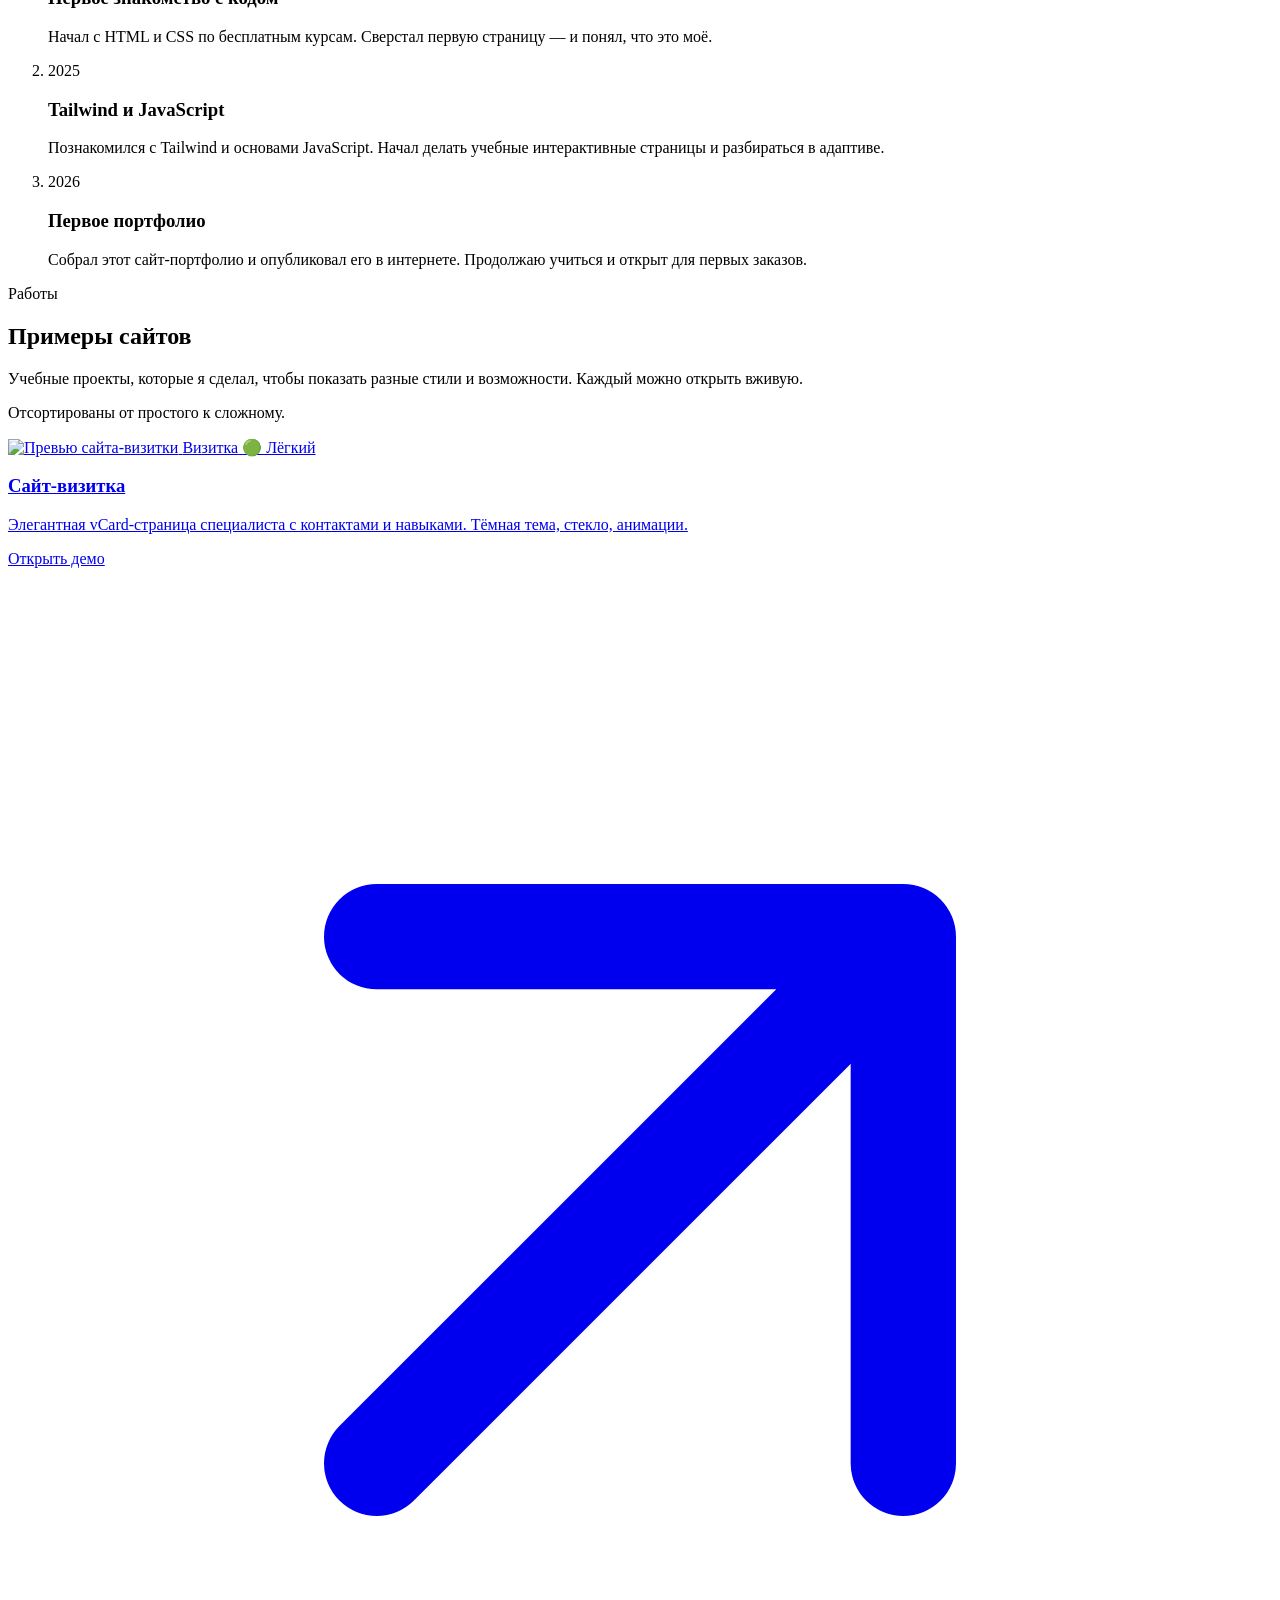
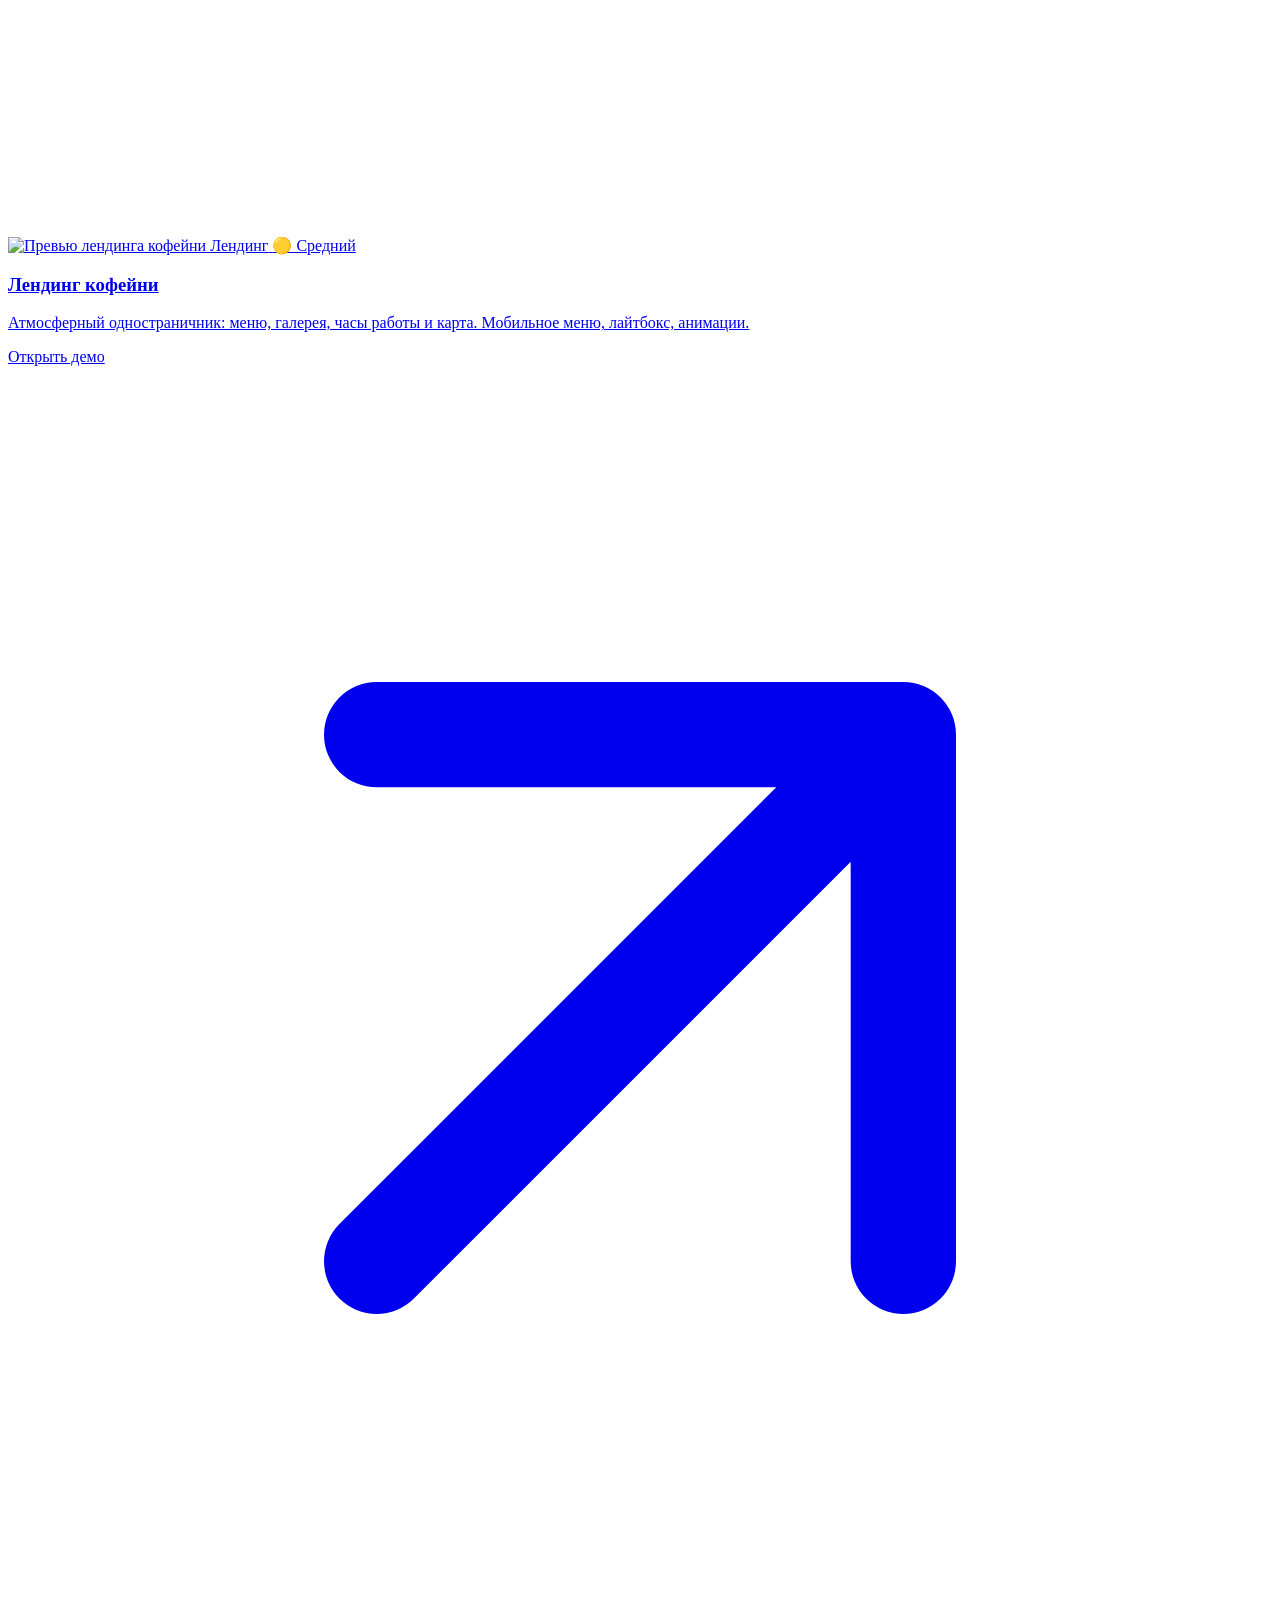
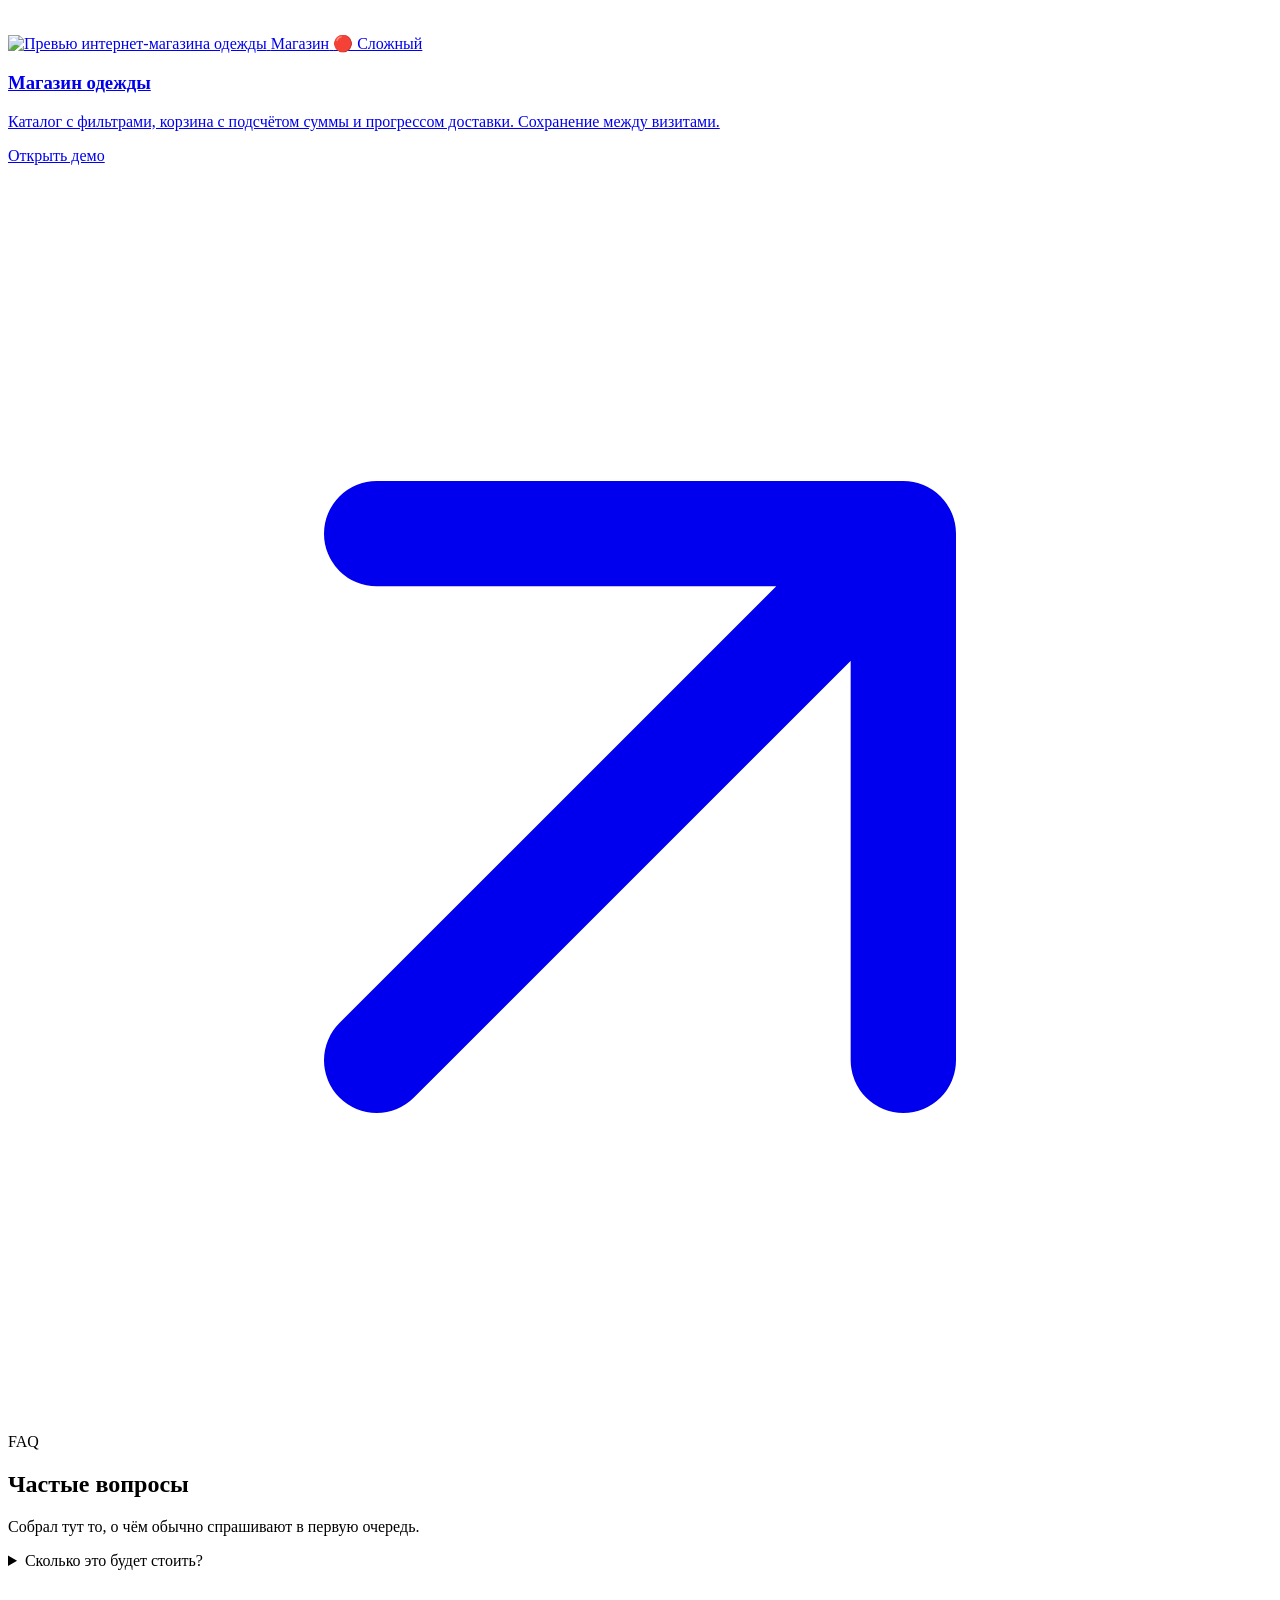
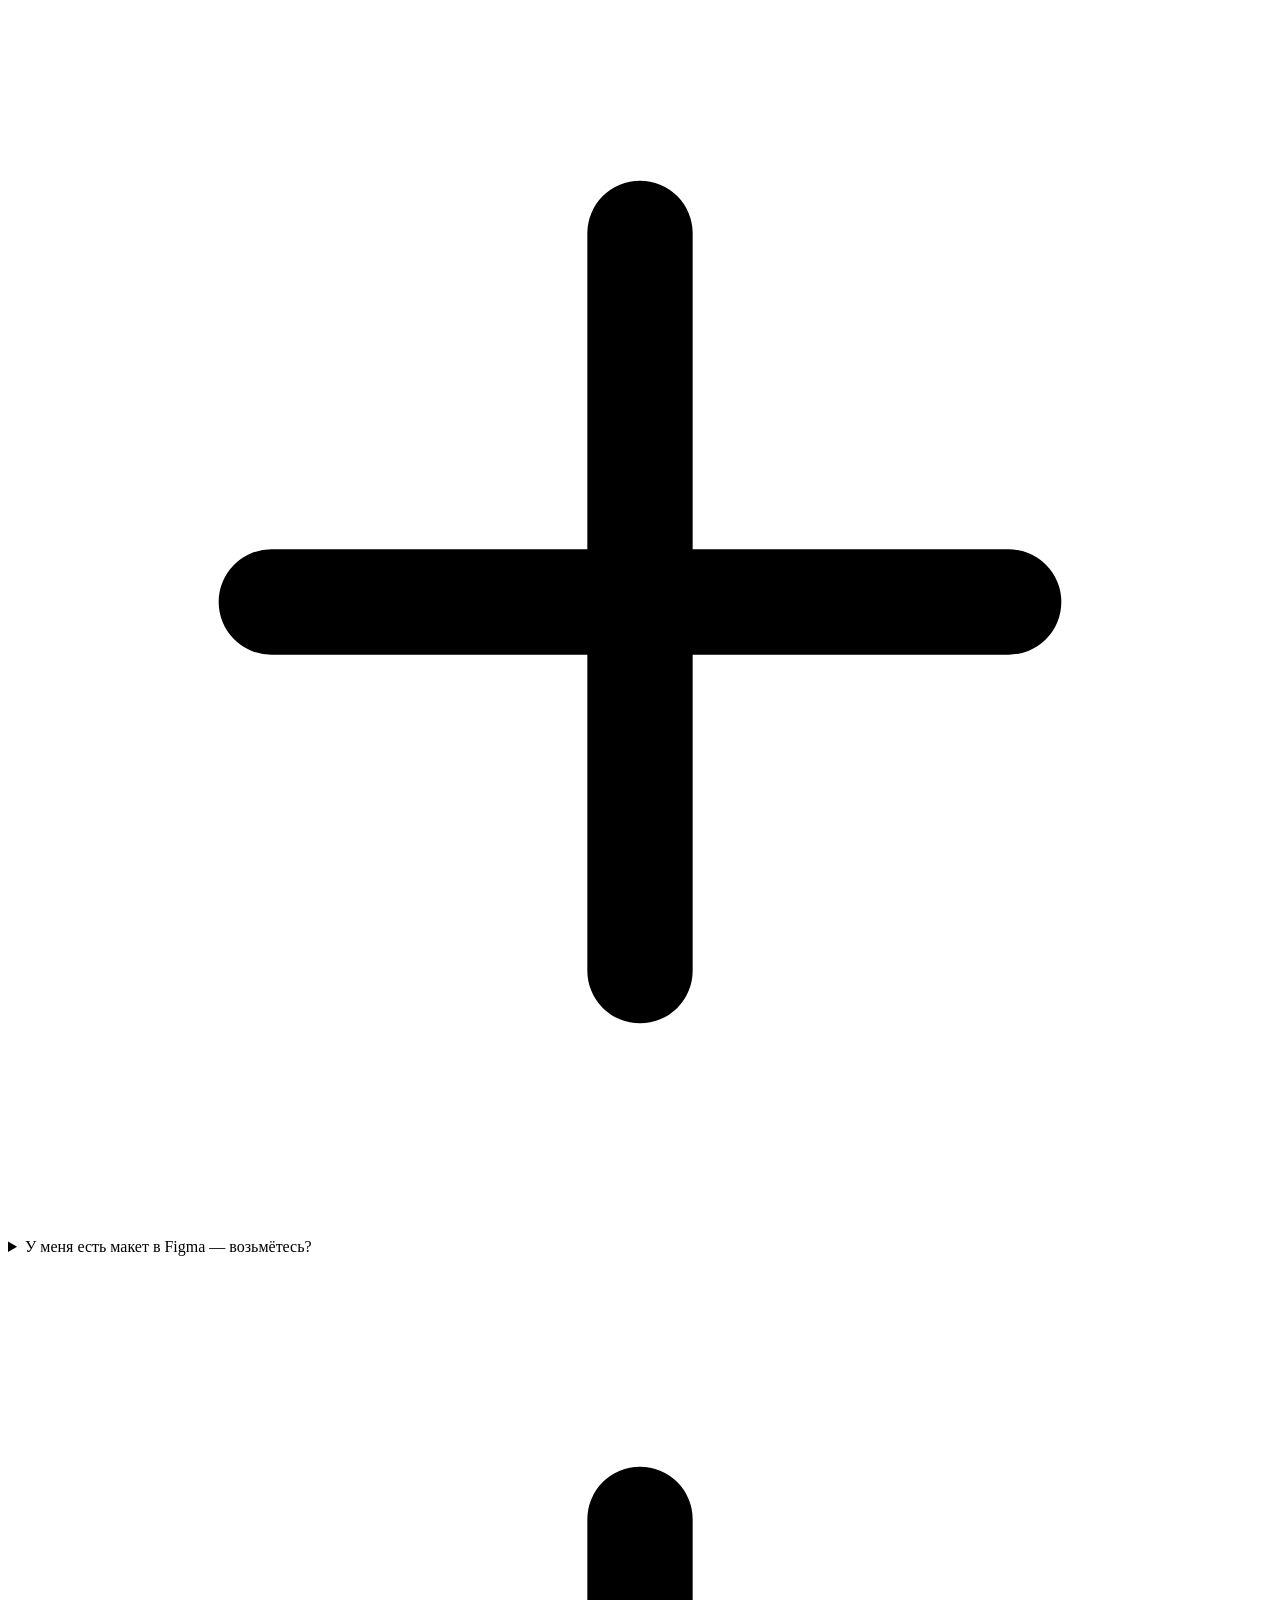
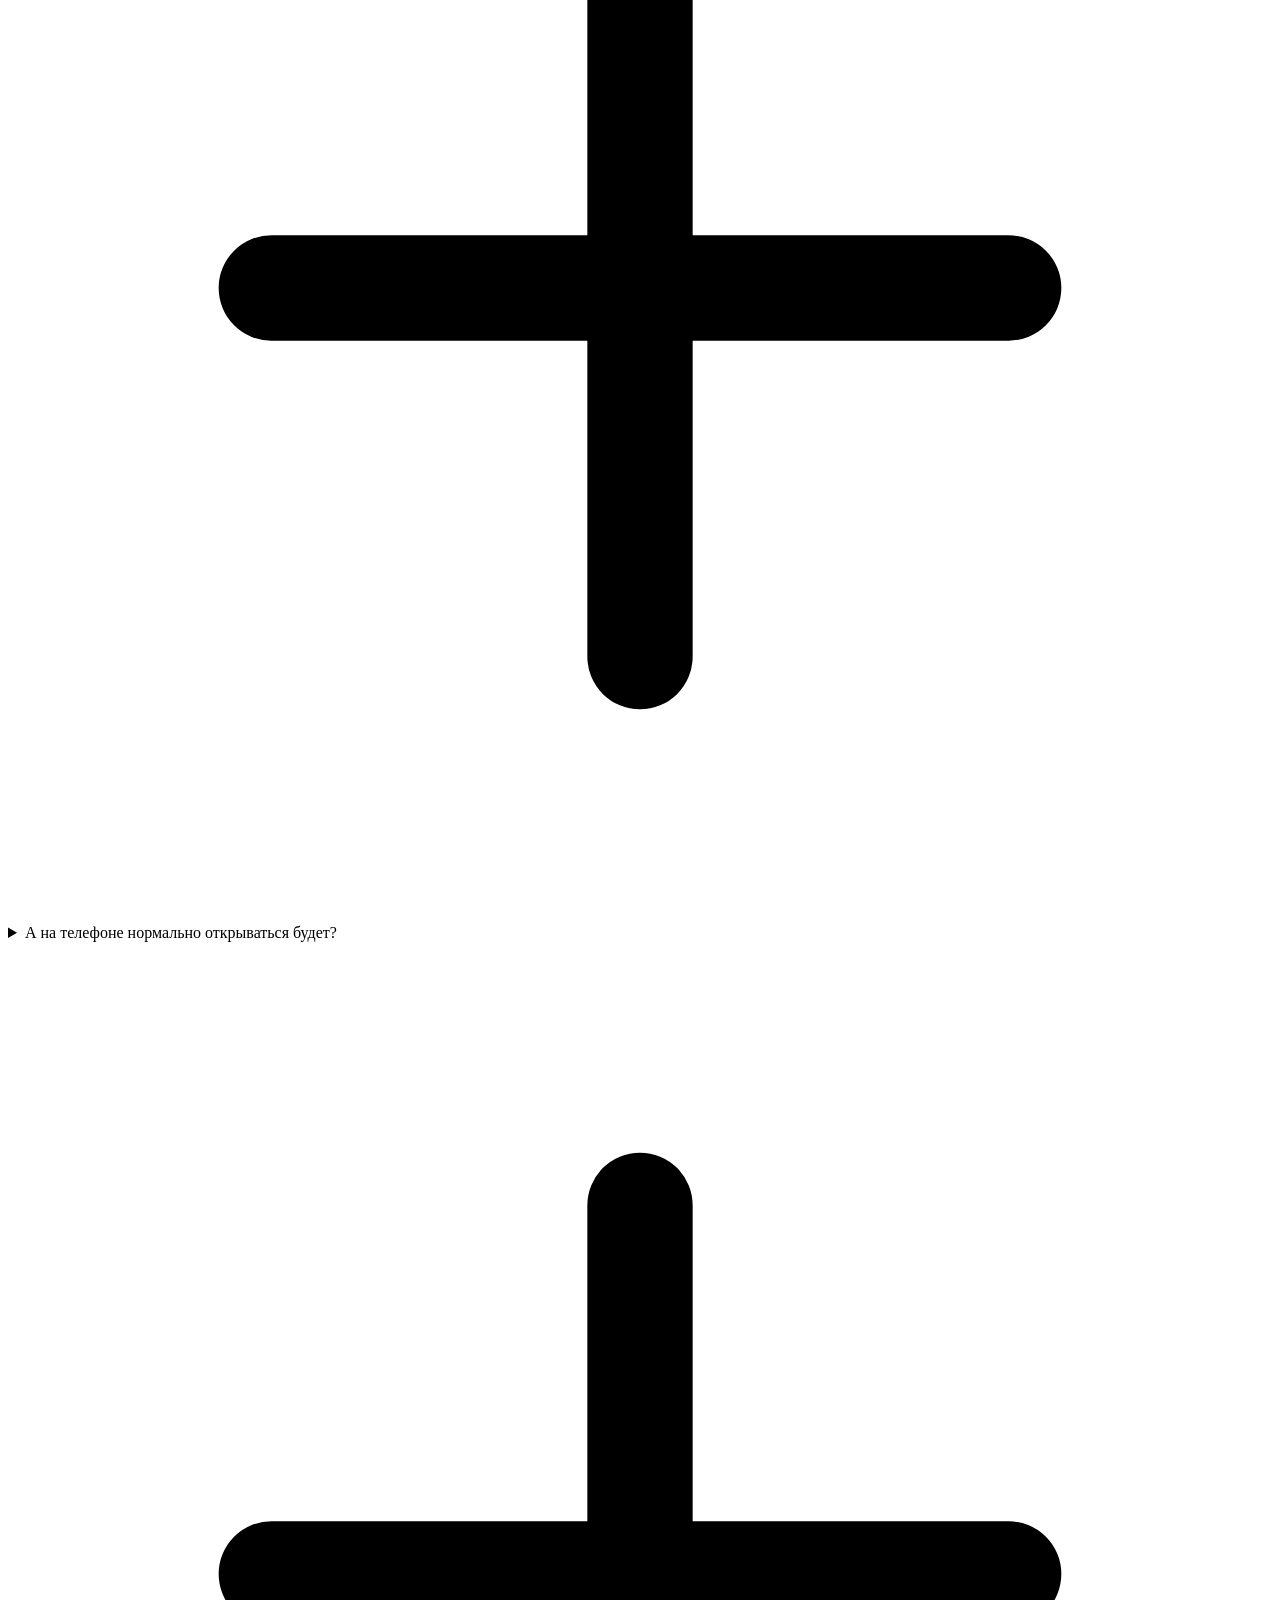
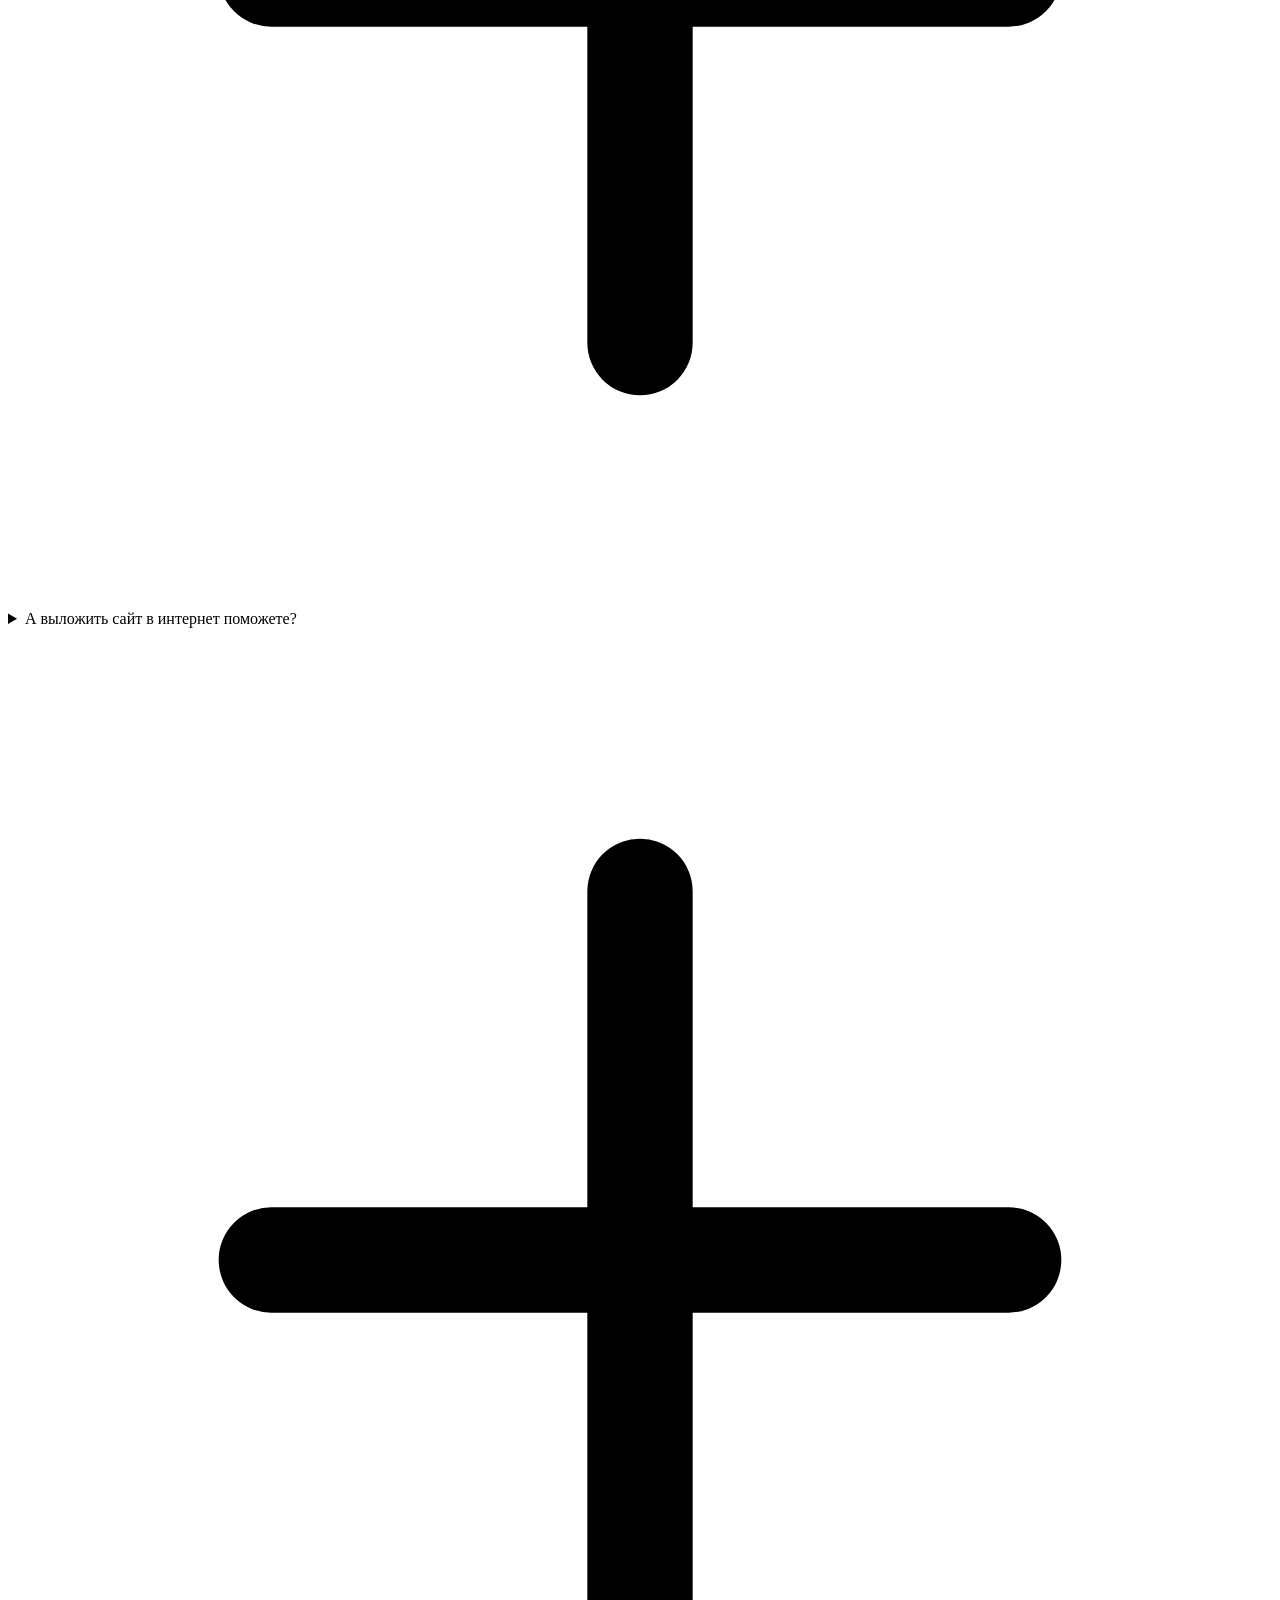
==== commit 33aff045: "Refine main portfolio per feedback - Reviews subtitle now changes once reviews exist (dynamic) - Who" ====
--- a/index.html
+++ b/index.html
@@ -111,8 +111,8 @@
         <li><a href="#services" class="px-3 py-2 rounded-lg text-sm font-medium hover:text-brand-500 hover:bg-brand-50 dark:hover:bg-slate-800 transition">Услуги</a></li>
         <li><a href="#skills"   class="px-3 py-2 rounded-lg text-sm font-medium hover:text-brand-500 hover:bg-brand-50 dark:hover:bg-slate-800 transition">Навыки</a></li>
         <li><a href="#work"     class="px-3 py-2 rounded-lg text-sm font-medium hover:text-brand-500 hover:bg-brand-50 dark:hover:bg-slate-800 transition">Работы</a></li>
+        <li><a href="#faq"      class="px-3 py-2 rounded-lg text-sm font-medium hover:text-brand-500 hover:bg-brand-50 dark:hover:bg-slate-800 transition">FAQ</a></li>
         <li><a href="#reviews"  class="px-3 py-2 rounded-lg text-sm font-medium hover:text-brand-500 hover:bg-brand-50 dark:hover:bg-slate-800 transition">Отзывы</a></li>
-        <li><a href="#faq"      class="px-3 py-2 rounded-lg text-sm font-medium hover:text-brand-500 hover:bg-brand-50 dark:hover:bg-slate-800 transition">FAQ</a></li>
         <li><a href="#contact"  class="px-3 py-2 rounded-lg text-sm font-medium hover:text-brand-500 hover:bg-brand-50 dark:hover:bg-slate-800 transition">Контакты</a></li>
       </ul>
 
@@ -143,8 +143,8 @@
         <li><a href="#services" class="block px-3 py-2.5 rounded-lg font-medium hover:bg-brand-50 dark:hover:bg-slate-800 transition">Услуги</a></li>
         <li><a href="#skills"   class="block px-3 py-2.5 rounded-lg font-medium hover:bg-brand-50 dark:hover:bg-slate-800 transition">Навыки</a></li>
         <li><a href="#work"     class="block px-3 py-2.5 rounded-lg font-medium hover:bg-brand-50 dark:hover:bg-slate-800 transition">Работы</a></li>
+        <li><a href="#faq"      class="block px-3 py-2.5 rounded-lg font-medium hover:bg-brand-50 dark:hover:bg-slate-800 transition">FAQ</a></li>
         <li><a href="#reviews"  class="block px-3 py-2.5 rounded-lg font-medium hover:bg-brand-50 dark:hover:bg-slate-800 transition">Отзывы</a></li>
-        <li><a href="#faq"      class="block px-3 py-2.5 rounded-lg font-medium hover:bg-brand-50 dark:hover:bg-slate-800 transition">FAQ</a></li>
         <li><a href="#contact"  class="block px-3 py-2.5 rounded-lg font-medium hover:bg-brand-50 dark:hover:bg-slate-800 transition">Контакты</a></li>
       </ul>
     </div>
@@ -368,7 +368,7 @@
 
         <div class="mt-10 grid sm:grid-cols-2 lg:grid-cols-3 gap-6">
           <!-- 1. Визитка (Лёгкий) -->
-          <article class="reveal group rounded-2xl overflow-hidden bg-white dark:bg-slate-800/50 border border-slate-200 dark:border-slate-700 hover:shadow-2xl hover:-translate-y-1 transition flex flex-col">
+          <a href="projects/business-card/" target="_blank" rel="noopener" class="reveal group block rounded-2xl overflow-hidden bg-white dark:bg-slate-800/50 border border-slate-200 dark:border-slate-700 hover:shadow-2xl hover:-translate-y-1 hover:border-brand-400 transition flex flex-col">
             <div class="relative overflow-hidden h-48">
               <img src="https://images.unsplash.com/photo-1561070791-2526d30994b5?w=600&q=80" alt="Превью сайта-визитки" loading="lazy" class="w-full h-full object-cover group-hover:scale-110 transition duration-500" />
               <span class="absolute top-3 left-3 px-2.5 py-1 rounded-full text-xs font-semibold bg-white/90 text-slate-700">Визитка</span>
@@ -377,15 +377,15 @@
             <div class="p-5 flex flex-col flex-1">
               <h3 class="font-bold text-lg">Сайт-визитка</h3>
               <p class="mt-1 text-sm text-slate-500 flex-1">Элегантная vCard-страница специалиста с контактами и навыками. Тёмная тема, стекло, анимации.</p>
-              <a href="projects/business-card/" target="_blank" rel="noopener" class="mt-4 inline-flex items-center gap-1.5 font-semibold text-brand-500 hover:text-brand-600 transition">
+              <span class="mt-4 inline-flex items-center gap-1.5 font-semibold text-brand-500 group-hover:text-brand-600 transition">
                 Открыть демо
-                <svg class="w-4 h-4" fill="none" stroke="currentColor" stroke-width="2" viewBox="0 0 24 24"><path stroke-linecap="round" stroke-linejoin="round" d="M7 17L17 7M7 7h10v10"/></svg>
-              </a>
+                <svg class="w-4 h-4 group-hover:translate-x-0.5 transition" fill="none" stroke="currentColor" stroke-width="2" viewBox="0 0 24 24"><path stroke-linecap="round" stroke-linejoin="round" d="M7 17L17 7M7 7h10v10"/></svg>
+              </span>
             </div>
-          </article>
+          </a>
 
           <!-- 2. Кофейня (Средний) -->
-          <article class="reveal group rounded-2xl overflow-hidden bg-white dark:bg-slate-800/50 border border-slate-200 dark:border-slate-700 hover:shadow-2xl hover:-translate-y-1 transition flex flex-col">
+          <a href="projects/coffee-shop/" target="_blank" rel="noopener" class="reveal group block rounded-2xl overflow-hidden bg-white dark:bg-slate-800/50 border border-slate-200 dark:border-slate-700 hover:shadow-2xl hover:-translate-y-1 hover:border-brand-400 transition flex flex-col">
             <div class="relative overflow-hidden h-48">
               <img src="https://images.unsplash.com/photo-1554118811-1e0d58224f24?w=600&q=80" alt="Превью лендинга кофейни" loading="lazy" class="w-full h-full object-cover group-hover:scale-110 transition duration-500" />
               <span class="absolute top-3 left-3 px-2.5 py-1 rounded-full text-xs font-semibold bg-white/90 text-slate-700">Лендинг</span>
@@ -394,15 +394,15 @@
             <div class="p-5 flex flex-col flex-1">
               <h3 class="font-bold text-lg">Лендинг кофейни</h3>
               <p class="mt-1 text-sm text-slate-500 flex-1">Атмосферный одностраничник: меню, галерея, часы работы и карта. Мобильное меню, лайтбокс, анимации.</p>
-              <a href="projects/coffee-shop/" target="_blank" rel="noopener" class="mt-4 inline-flex items-center gap-1.5 font-semibold text-brand-500 hover:text-brand-600 transition">
+              <span class="mt-4 inline-flex items-center gap-1.5 font-semibold text-brand-500 group-hover:text-brand-600 transition">
                 Открыть демо
-                <svg class="w-4 h-4" fill="none" stroke="currentColor" stroke-width="2" viewBox="0 0 24 24"><path stroke-linecap="round" stroke-linejoin="round" d="M7 17L17 7M7 7h10v10"/></svg>
-              </a>
+                <svg class="w-4 h-4 group-hover:translate-x-0.5 transition" fill="none" stroke="currentColor" stroke-width="2" viewBox="0 0 24 24"><path stroke-linecap="round" stroke-linejoin="round" d="M7 17L17 7M7 7h10v10"/></svg>
+              </span>
             </div>
-          </article>
+          </a>
 
           <!-- 3. Магазин (Сложный) -->
-          <article class="reveal group rounded-2xl overflow-hidden bg-white dark:bg-slate-800/50 border border-slate-200 dark:border-slate-700 hover:shadow-2xl hover:-translate-y-1 transition flex flex-col">
+          <a href="projects/clothing-store/" target="_blank" rel="noopener" class="reveal group block rounded-2xl overflow-hidden bg-white dark:bg-slate-800/50 border border-slate-200 dark:border-slate-700 hover:shadow-2xl hover:-translate-y-1 hover:border-brand-400 transition flex flex-col">
             <div class="relative overflow-hidden h-48">
               <img src="https://images.unsplash.com/photo-1441984904996-e0b6ba687e04?w=600&q=80" alt="Превью интернет-магазина одежды" loading="lazy" class="w-full h-full object-cover group-hover:scale-110 transition duration-500" />
               <span class="absolute top-3 left-3 px-2.5 py-1 rounded-full text-xs font-semibold bg-white/90 text-slate-700">Магазин</span>
@@ -411,23 +411,68 @@
             <div class="p-5 flex flex-col flex-1">
               <h3 class="font-bold text-lg">Магазин одежды</h3>
               <p class="mt-1 text-sm text-slate-500 flex-1">Каталог с фильтрами, корзина с подсчётом суммы и прогрессом доставки. Сохранение между визитами.</p>
-              <a href="projects/clothing-store/" target="_blank" rel="noopener" class="mt-4 inline-flex items-center gap-1.5 font-semibold text-brand-500 hover:text-brand-600 transition">
+              <span class="mt-4 inline-flex items-center gap-1.5 font-semibold text-brand-500 group-hover:text-brand-600 transition">
                 Открыть демо
-                <svg class="w-4 h-4" fill="none" stroke="currentColor" stroke-width="2" viewBox="0 0 24 24"><path stroke-linecap="round" stroke-linejoin="round" d="M7 17L17 7M7 7h10v10"/></svg>
-              </a>
+                <svg class="w-4 h-4 group-hover:translate-x-0.5 transition" fill="none" stroke="currentColor" stroke-width="2" viewBox="0 0 24 24"><path stroke-linecap="round" stroke-linejoin="round" d="M7 17L17 7M7 7h10v10"/></svg>
+              </span>
             </div>
-          </article>
+          </a>
+        </div>
+      </div>
+    </section>
+
+    <!-- ============ FAQ ============ -->
+    <section id="faq" class="py-20 sm:py-28 bg-white dark:bg-slate-900/40">
+      <div class="max-w-3xl mx-auto px-4 sm:px-6">
+        <div class="text-center reveal">
+          <span class="text-brand-500 font-semibold">FAQ</span>
+          <h2 class="mt-2 text-3xl sm:text-4xl font-extrabold">Частые вопросы</h2>
+          <p class="mt-4 text-slate-600 dark:text-slate-400">Собрал тут то, о чём обычно спрашивают в первую очередь.</p>
+        </div>
+
+        <div class="mt-10 space-y-3">
+          <details class="faq-item reveal group rounded-xl border border-slate-200 dark:border-slate-700 bg-slate-50 dark:bg-slate-800/50 overflow-hidden">
+            <summary class="flex items-center justify-between gap-4 cursor-pointer px-5 py-4 font-semibold list-none select-none">
+              Сколько это будет стоить?
+              <svg class="w-5 h-5 shrink-0 text-brand-500 transition-transform group-open:rotate-45" fill="none" stroke="currentColor" stroke-width="2" viewBox="0 0 24 24"><path stroke-linecap="round" d="M12 5v14M5 12h14"/></svg>
+            </summary>
+            <div class="px-5 pb-5 text-slate-600 dark:text-slate-400">Тут всё зависит от задачи — простая страница и магазин это разный объём работы. Напишите, что нужно, и я прикину сроки и цену. Цены пока держу невысокими: набираю опыт и портфолио.</div>
+          </details>
+
+          <details class="faq-item reveal group rounded-xl border border-slate-200 dark:border-slate-700 bg-slate-50 dark:bg-slate-800/50 overflow-hidden">
+            <summary class="flex items-center justify-between gap-4 cursor-pointer px-5 py-4 font-semibold list-none select-none">
+              У меня есть макет в Figma — возьмётесь?
+              <svg class="w-5 h-5 shrink-0 text-brand-500 transition-transform group-open:rotate-45" fill="none" stroke="currentColor" stroke-width="2" viewBox="0 0 24 24"><path stroke-linecap="round" d="M12 5v14M5 12h14"/></svg>
+            </summary>
+            <div class="px-5 pb-5 text-slate-600 dark:text-slate-400">Да, с макетом работать удобнее всего. Перенесу его в вёрстку и постараюсь, чтобы на сайте всё совпадало с дизайном — отступы, шрифты, поведение на разных экранах.</div>
+          </details>
+
+          <details class="faq-item reveal group rounded-xl border border-slate-200 dark:border-slate-700 bg-slate-50 dark:bg-slate-800/50 overflow-hidden">
+            <summary class="flex items-center justify-between gap-4 cursor-pointer px-5 py-4 font-semibold list-none select-none">
+              А на телефоне нормально открываться будет?
+              <svg class="w-5 h-5 shrink-0 text-brand-500 transition-transform group-open:rotate-45" fill="none" stroke="currentColor" stroke-width="2" viewBox="0 0 24 24"><path stroke-linecap="round" d="M12 5v14M5 12h14"/></svg>
+            </summary>
+            <div class="px-5 pb-5 text-slate-600 dark:text-slate-400">Да, об этом думаю в первую очередь. Сначала проверяю, как сайт смотрится на телефоне, потом на планшете и компьютере. Так что выглядеть будет нормально везде.</div>
+          </details>
+
+          <details class="faq-item reveal group rounded-xl border border-slate-200 dark:border-slate-700 bg-slate-50 dark:bg-slate-800/50 overflow-hidden">
+            <summary class="flex items-center justify-between gap-4 cursor-pointer px-5 py-4 font-semibold list-none select-none">
+              А выложить сайт в интернет поможете?
+              <svg class="w-5 h-5 shrink-0 text-brand-500 transition-transform group-open:rotate-45" fill="none" stroke="currentColor" stroke-width="2" viewBox="0 0 24 24"><path stroke-linecap="round" d="M12 5v14M5 12h14"/></svg>
+            </summary>
+            <div class="px-5 pb-5 text-slate-600 dark:text-slate-400">Конечно. Помогу выложить сайт на бесплатный хостинг (GitHub Pages, Netlify) и подскажу с доменом, если он нужен. После этого сайт будет доступен по ссылке.</div>
+          </details>
         </div>
       </div>
     </section>
 
     <!-- ============ ОТЗЫВЫ ============ -->
-    <section id="reviews" class="py-20 sm:py-28 bg-white dark:bg-slate-900/40">
+    <section id="reviews" class="py-20 sm:py-28">
       <div class="max-w-6xl mx-auto px-4 sm:px-6">
         <div class="text-center max-w-2xl mx-auto reveal">
           <span class="text-brand-500 font-semibold">Отзывы</span>
-          <h2 class="mt-2 text-3xl sm:text-4xl font-extrabold">Отзывы посетителей</h2>
-          <p class="mt-4 text-slate-600 dark:text-slate-400">Здесь пока пусто — будь первым, кто оставит отзыв. Это поможет мне расти.</p>
+          <h2 class="mt-2 text-3xl sm:text-4xl font-extrabold">Отзывы клиентов</h2>
+          <p id="reviews-subtitle" class="mt-4 text-slate-600 dark:text-slate-400">Здесь пока пусто — будь первым, кто оставит отзыв. Это поможет мне расти.</p>
         </div>
 
         <!-- Список отзывов -->
@@ -478,51 +523,6 @@
             </form>
             <p class="mt-4 text-xs text-slate-400">Отзыв публикуется на сайте и виден всем посетителям. Пожалуйста, будь вежлив 🙂</p>
           </div>
-        </div>
-      </div>
-    </section>
-
-    <!-- ============ FAQ ============ -->
-    <section id="faq" class="py-20 sm:py-28">
-      <div class="max-w-3xl mx-auto px-4 sm:px-6">
-        <div class="text-center reveal">
-          <span class="text-brand-500 font-semibold">FAQ</span>
-          <h2 class="mt-2 text-3xl sm:text-4xl font-extrabold">Частые вопросы</h2>
-          <p class="mt-4 text-slate-600 dark:text-slate-400">Отвечаю на то, что спрашивают чаще всего.</p>
-        </div>
-
-        <div class="mt-10 space-y-3">
-          <details class="faq-item reveal group rounded-xl border border-slate-200 dark:border-slate-700 bg-white dark:bg-slate-800/50 overflow-hidden">
-            <summary class="flex items-center justify-between gap-4 cursor-pointer px-5 py-4 font-semibold list-none select-none">
-              Сколько стоит сделать сайт?
-              <svg class="w-5 h-5 shrink-0 text-brand-500 transition-transform group-open:rotate-45" fill="none" stroke="currentColor" stroke-width="2" viewBox="0 0 24 24"><path stroke-linecap="round" d="M12 5v14M5 12h14"/></svg>
-            </summary>
-            <div class="px-5 pb-5 text-slate-600 dark:text-slate-400">Зависит от объёма: простой лендинг — от пары дней, многостраничный сайт или магазин — дольше. Напиши задачу, и я назову точные сроки и стоимость.</div>
-          </details>
-
-          <details class="faq-item reveal group rounded-xl border border-slate-200 dark:border-slate-700 bg-white dark:bg-slate-800/50 overflow-hidden">
-            <summary class="flex items-center justify-between gap-4 cursor-pointer px-5 py-4 font-semibold list-none select-none">
-              Сделаешь сайт по моему макету из Figma?
-              <svg class="w-5 h-5 shrink-0 text-brand-500 transition-transform group-open:rotate-45" fill="none" stroke="currentColor" stroke-width="2" viewBox="0 0 24 24"><path stroke-linecap="round" d="M12 5v14M5 12h14"/></svg>
-            </summary>
-            <div class="px-5 pb-5 text-slate-600 dark:text-slate-400">Да, это моя любимая часть работы. Сверстаю строго по макету, с вниманием к отступам, шрифтам и адаптиву под все экраны.</div>
-          </details>
-
-          <details class="faq-item reveal group rounded-xl border border-slate-200 dark:border-slate-700 bg-white dark:bg-slate-800/50 overflow-hidden">
-            <summary class="flex items-center justify-between gap-4 cursor-pointer px-5 py-4 font-semibold list-none select-none">
-              Будет ли сайт работать на телефонах?
-              <svg class="w-5 h-5 shrink-0 text-brand-500 transition-transform group-open:rotate-45" fill="none" stroke="currentColor" stroke-width="2" viewBox="0 0 24 24"><path stroke-linecap="round" d="M12 5v14M5 12h14"/></svg>
-            </summary>
-            <div class="px-5 pb-5 text-slate-600 dark:text-slate-400">Обязательно. Я верстаю по принципу mobile-first — сначала проектирую под телефон, потом расширяю под планшеты и десктоп. Всё проверяю на реальных размерах.</div>
-          </details>
-
-          <details class="faq-item reveal group rounded-xl border border-slate-200 dark:border-slate-700 bg-white dark:bg-slate-800/50 overflow-hidden">
-            <summary class="flex items-center justify-between gap-4 cursor-pointer px-5 py-4 font-semibold list-none select-none">
-              Поможешь опубликовать сайт в интернете?
-              <svg class="w-5 h-5 shrink-0 text-brand-500 transition-transform group-open:rotate-45" fill="none" stroke="currentColor" stroke-width="2" viewBox="0 0 24 24"><path stroke-linecap="round" d="M12 5v14M5 12h14"/></svg>
-            </summary>
-            <div class="px-5 pb-5 text-slate-600 dark:text-slate-400">Да, помогу с публикацией на хостинге (GitHub Pages, Netlify, Vercel) и при необходимости подключу домен. Сайт будет доступен по ссылке сразу после сдачи.</div>
-          </details>
         </div>
       </div>
     </section>
@@ -738,11 +738,16 @@
         </figure>`;
     };
 
+    const reviewsSubtitle = document.getElementById('reviews-subtitle');
+    const SUBTITLE_EMPTY = 'Здесь пока пусто — будь первым, кто оставит отзыв. Это поможет мне расти.';
+    const SUBTITLE_FILLED = 'Что говорят люди, с которыми я работал. Буду рад и вашему отзыву.';
+
     const renderReviews = async () => {
       try {
         const list = await fetchReviews();
         reviewsEmpty.textContent = 'Отзывов пока нет. Оставь свой ниже 👇';
         reviewsEmpty.style.display = list.length ? 'none' : '';
+        reviewsSubtitle.textContent = list.length ? SUBTITLE_FILLED : SUBTITLE_EMPTY;
         reviewsList.innerHTML = list.map(reviewCard).join('');
       } catch (err) {
         reviewsList.innerHTML = '';
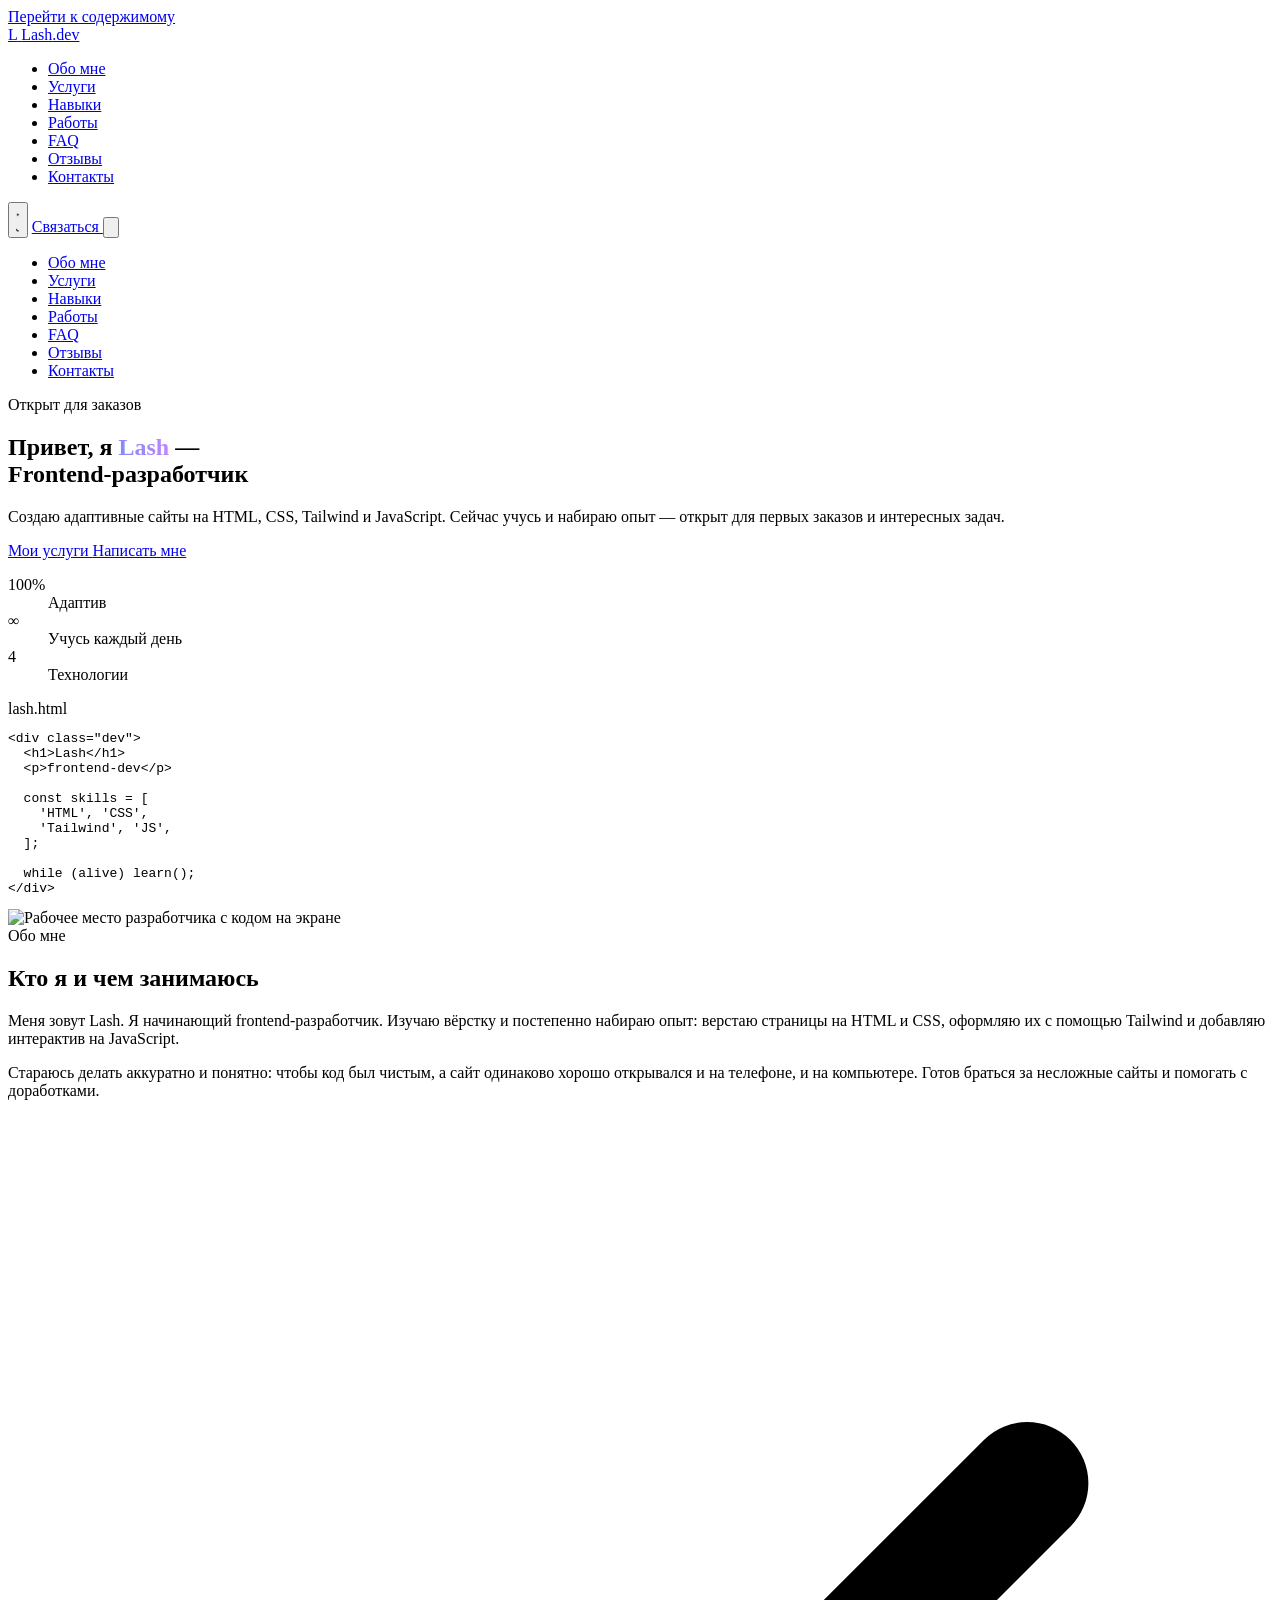
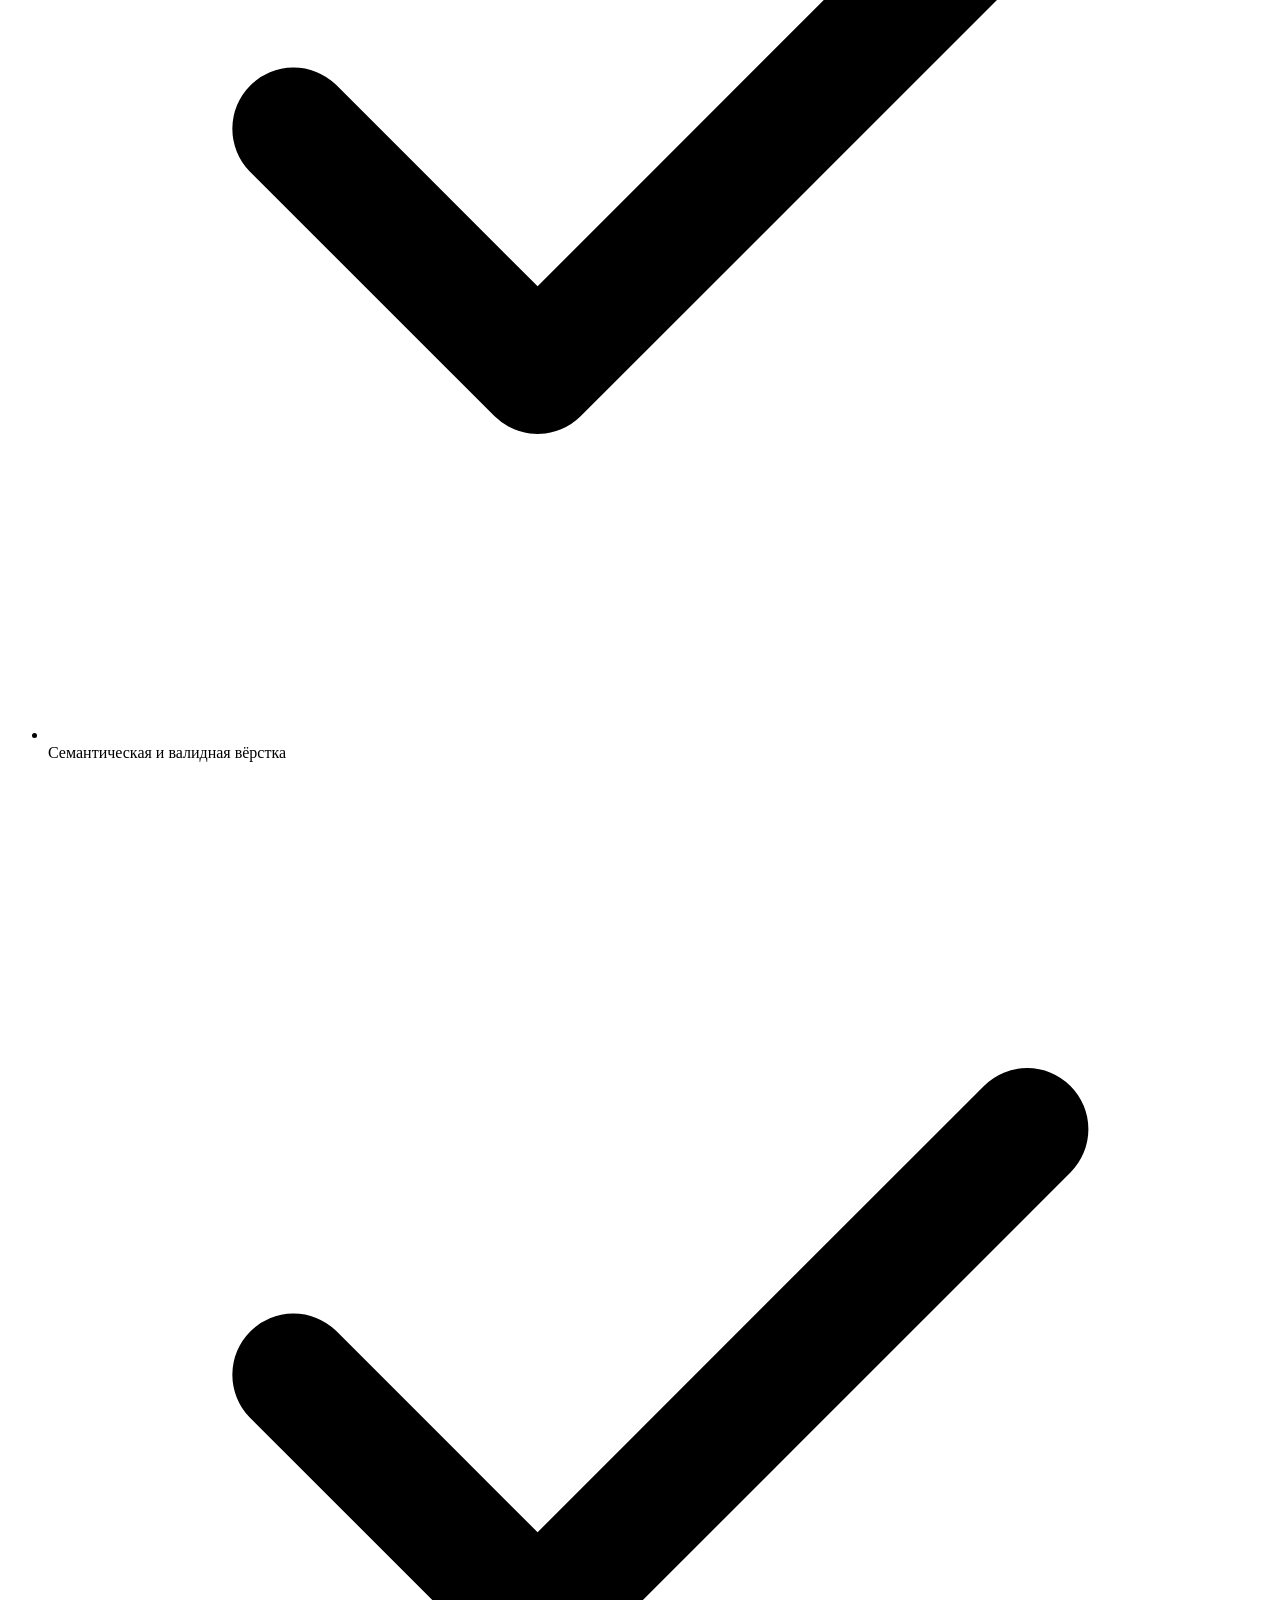
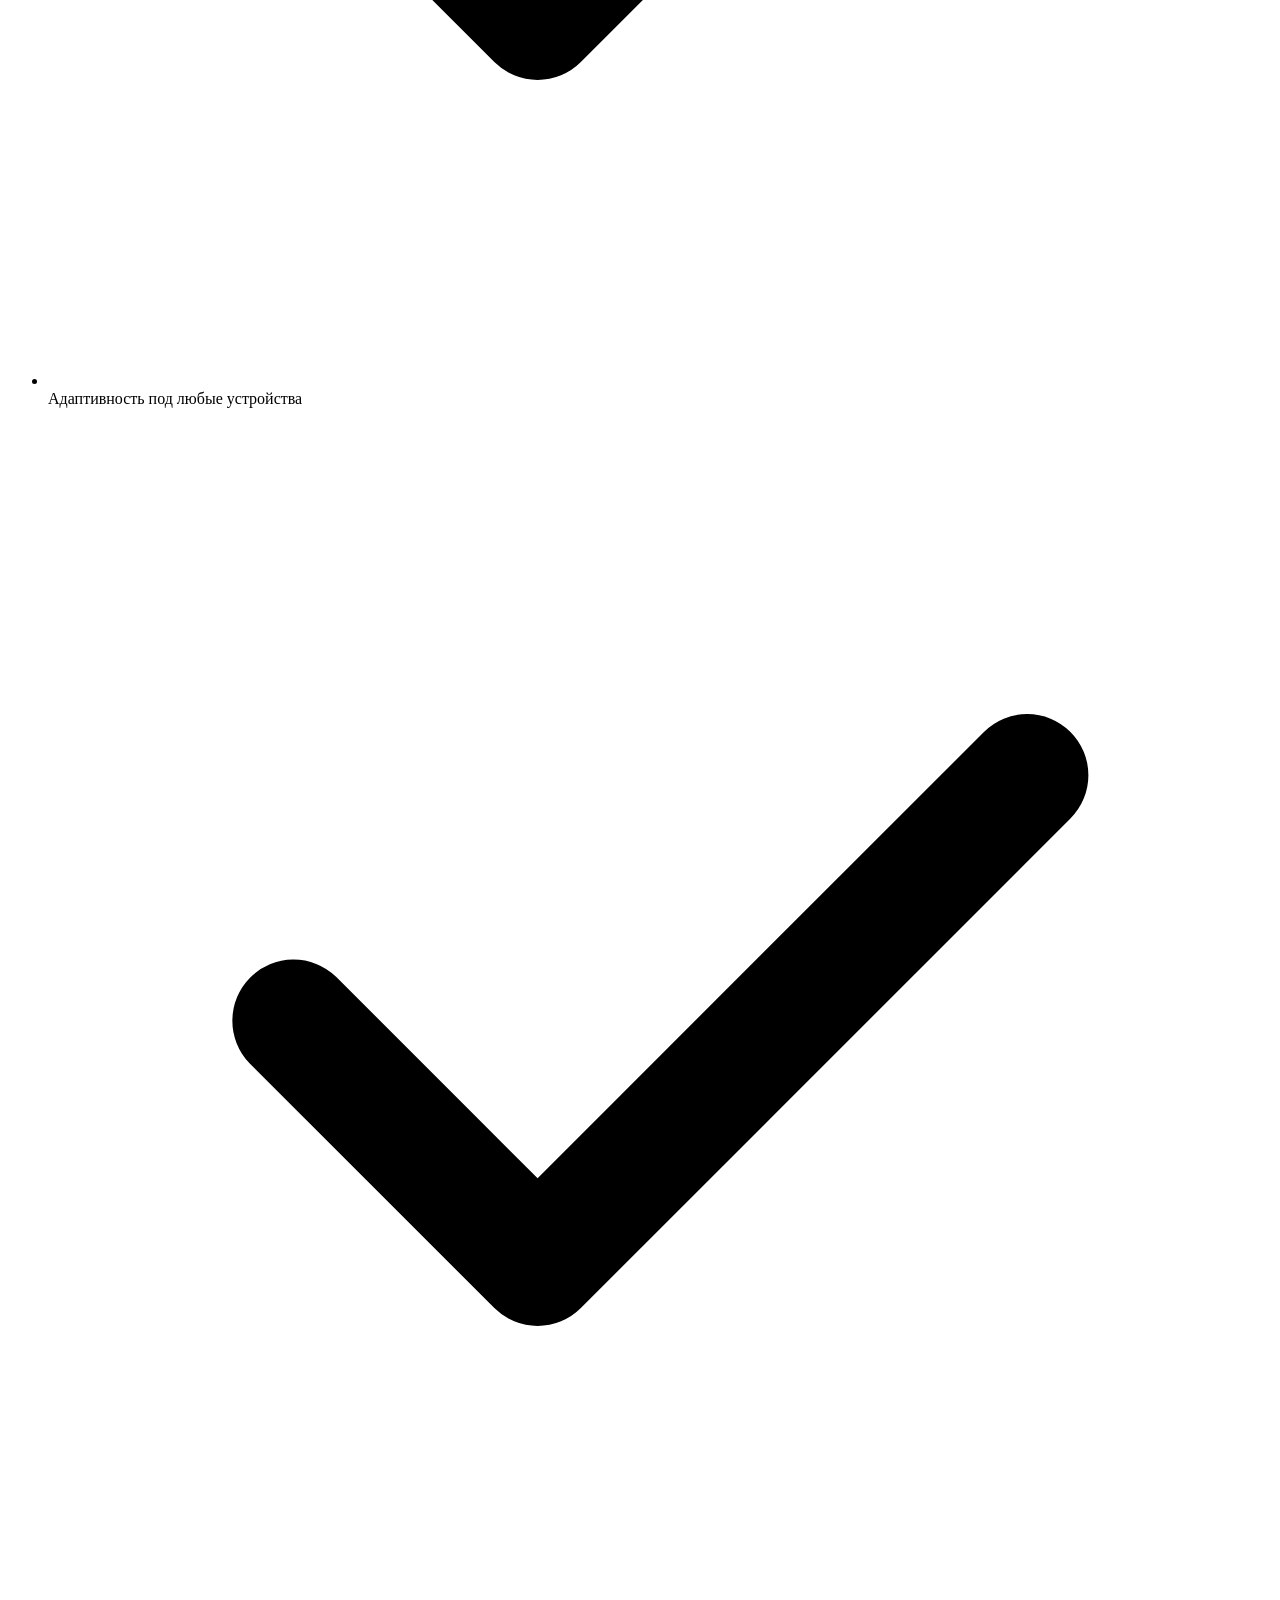
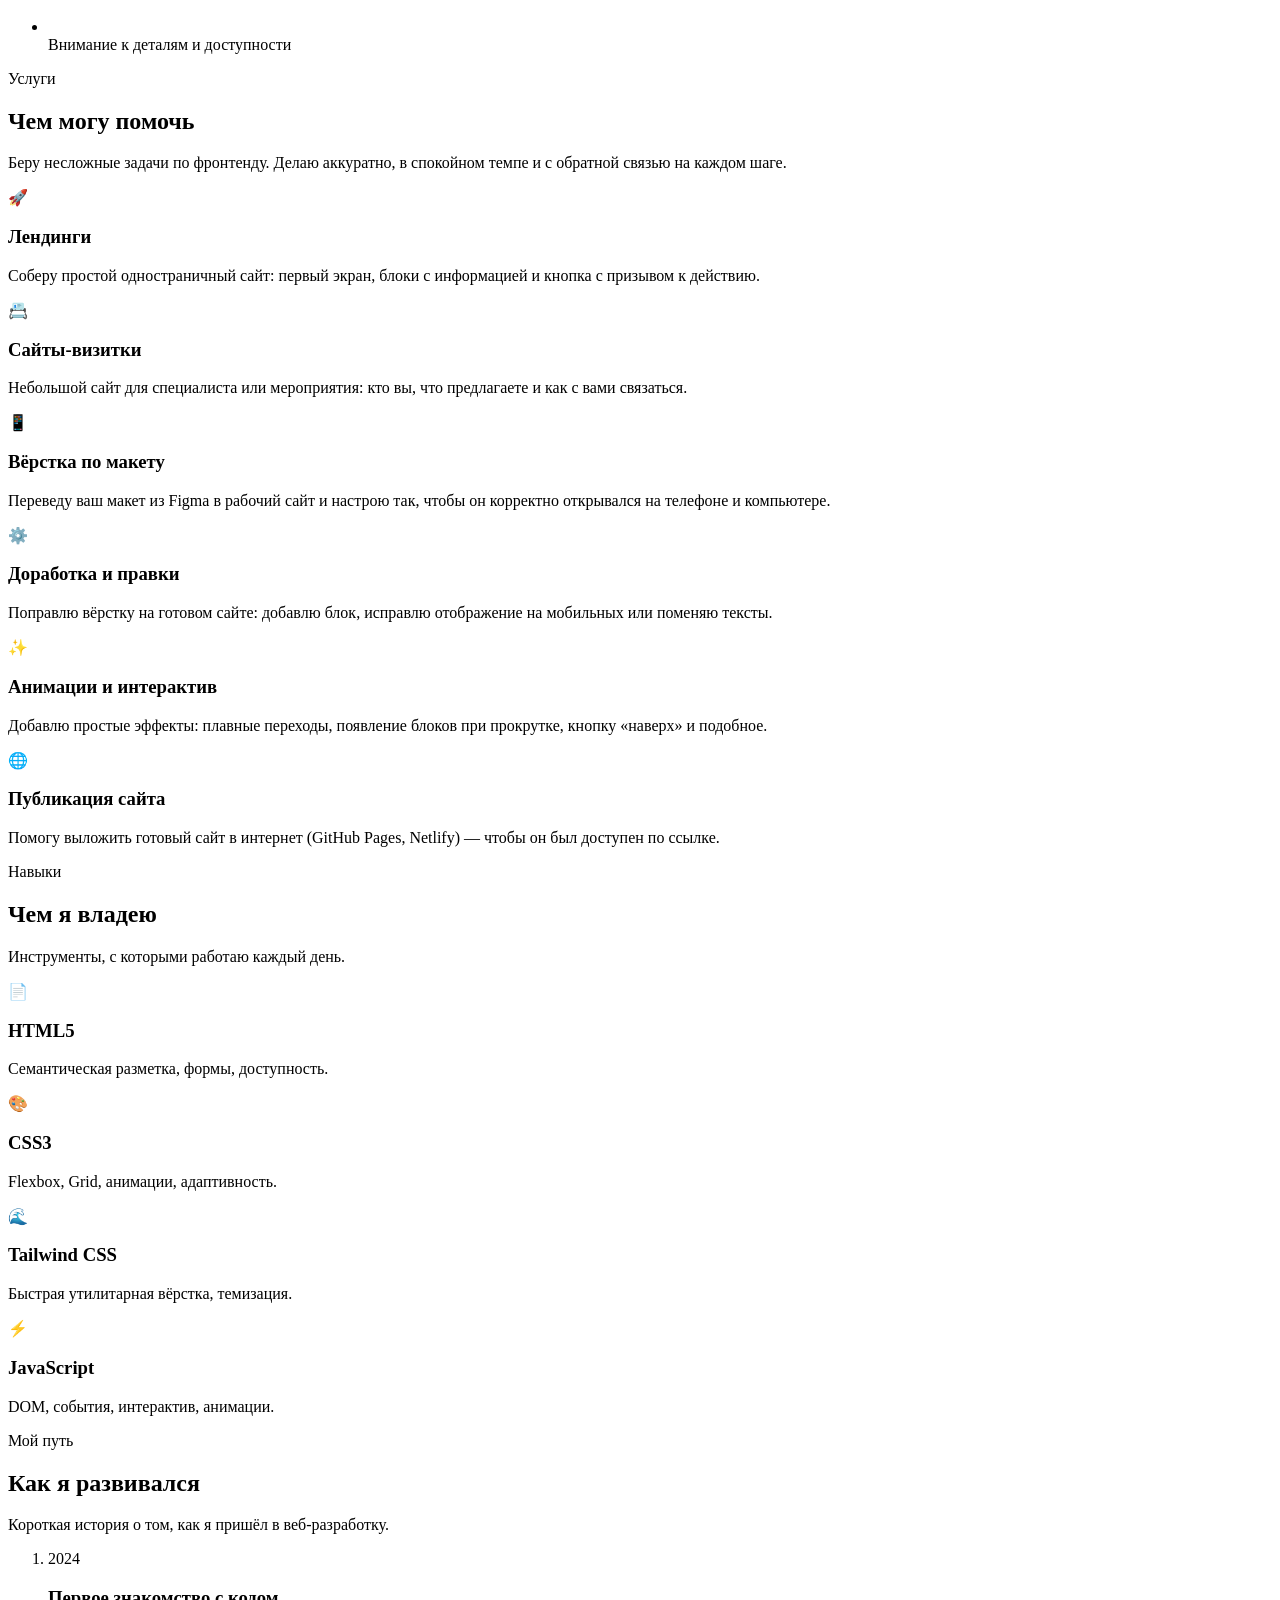
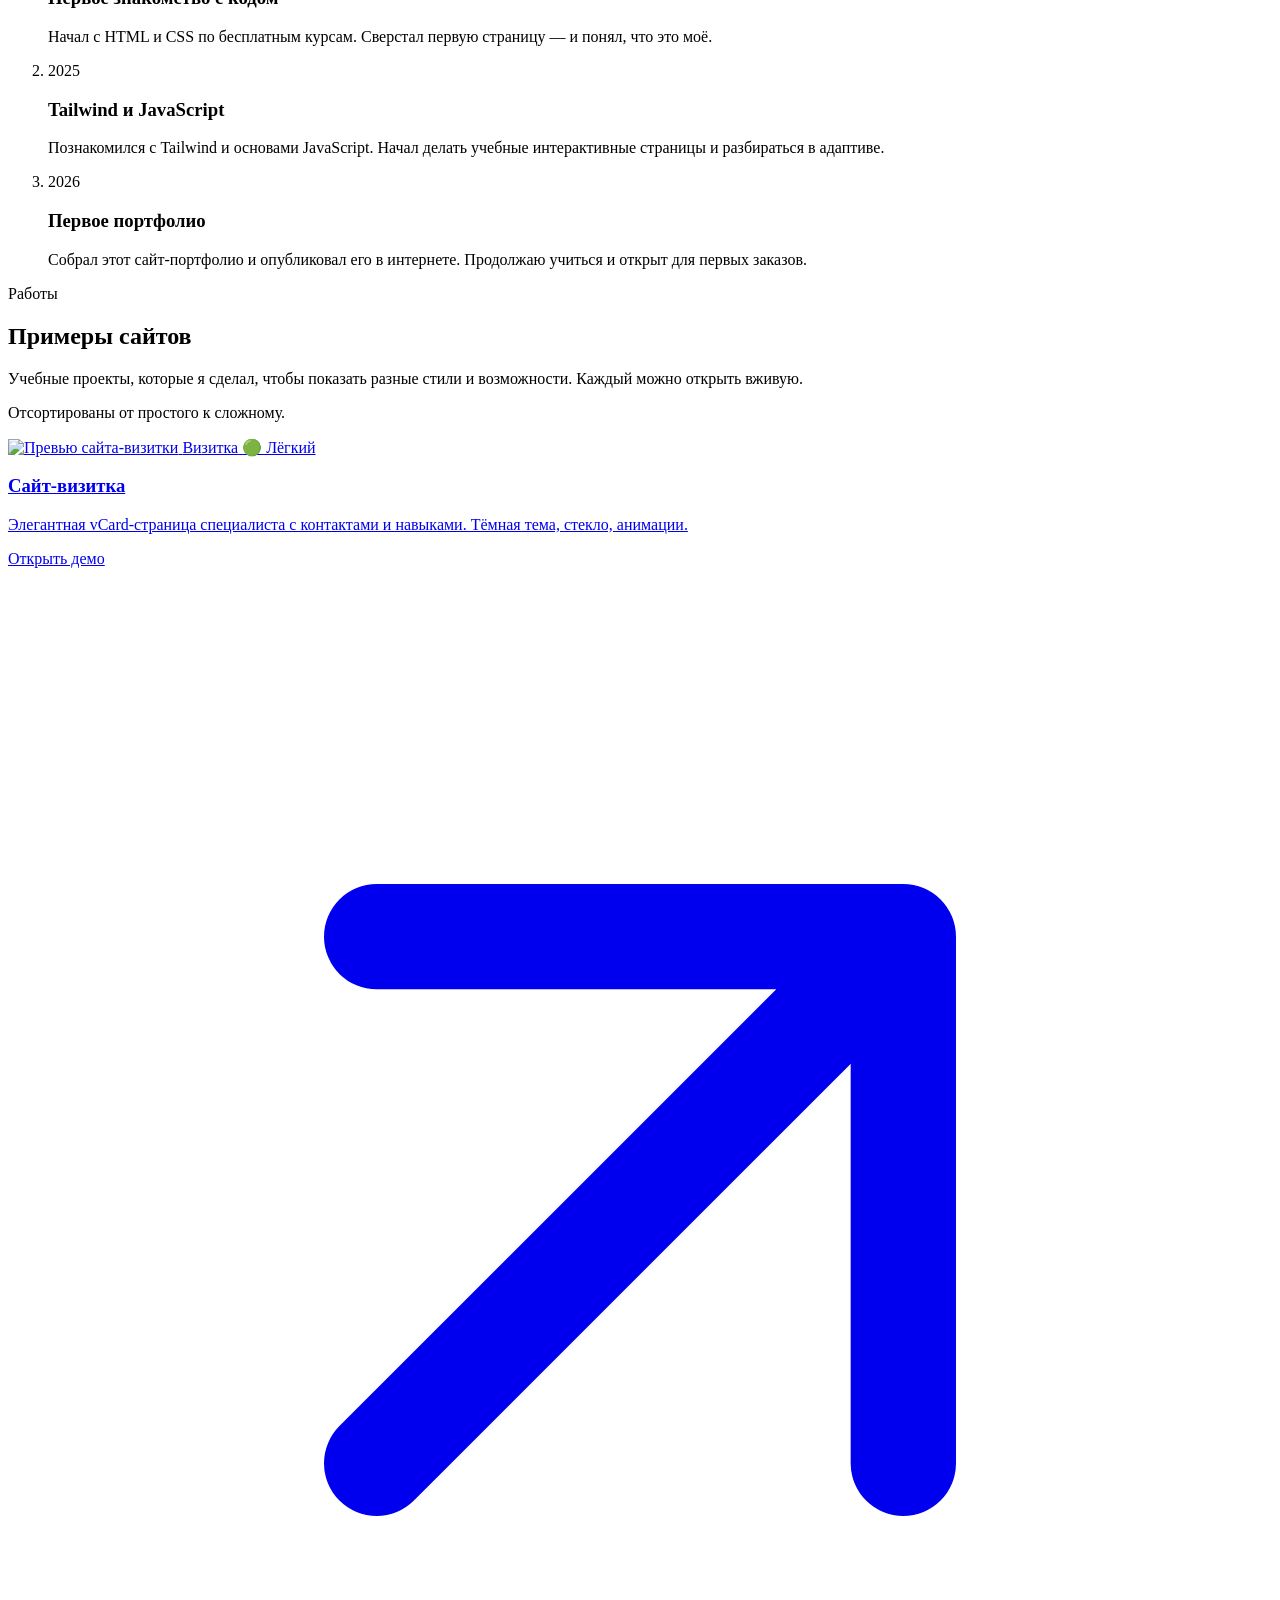
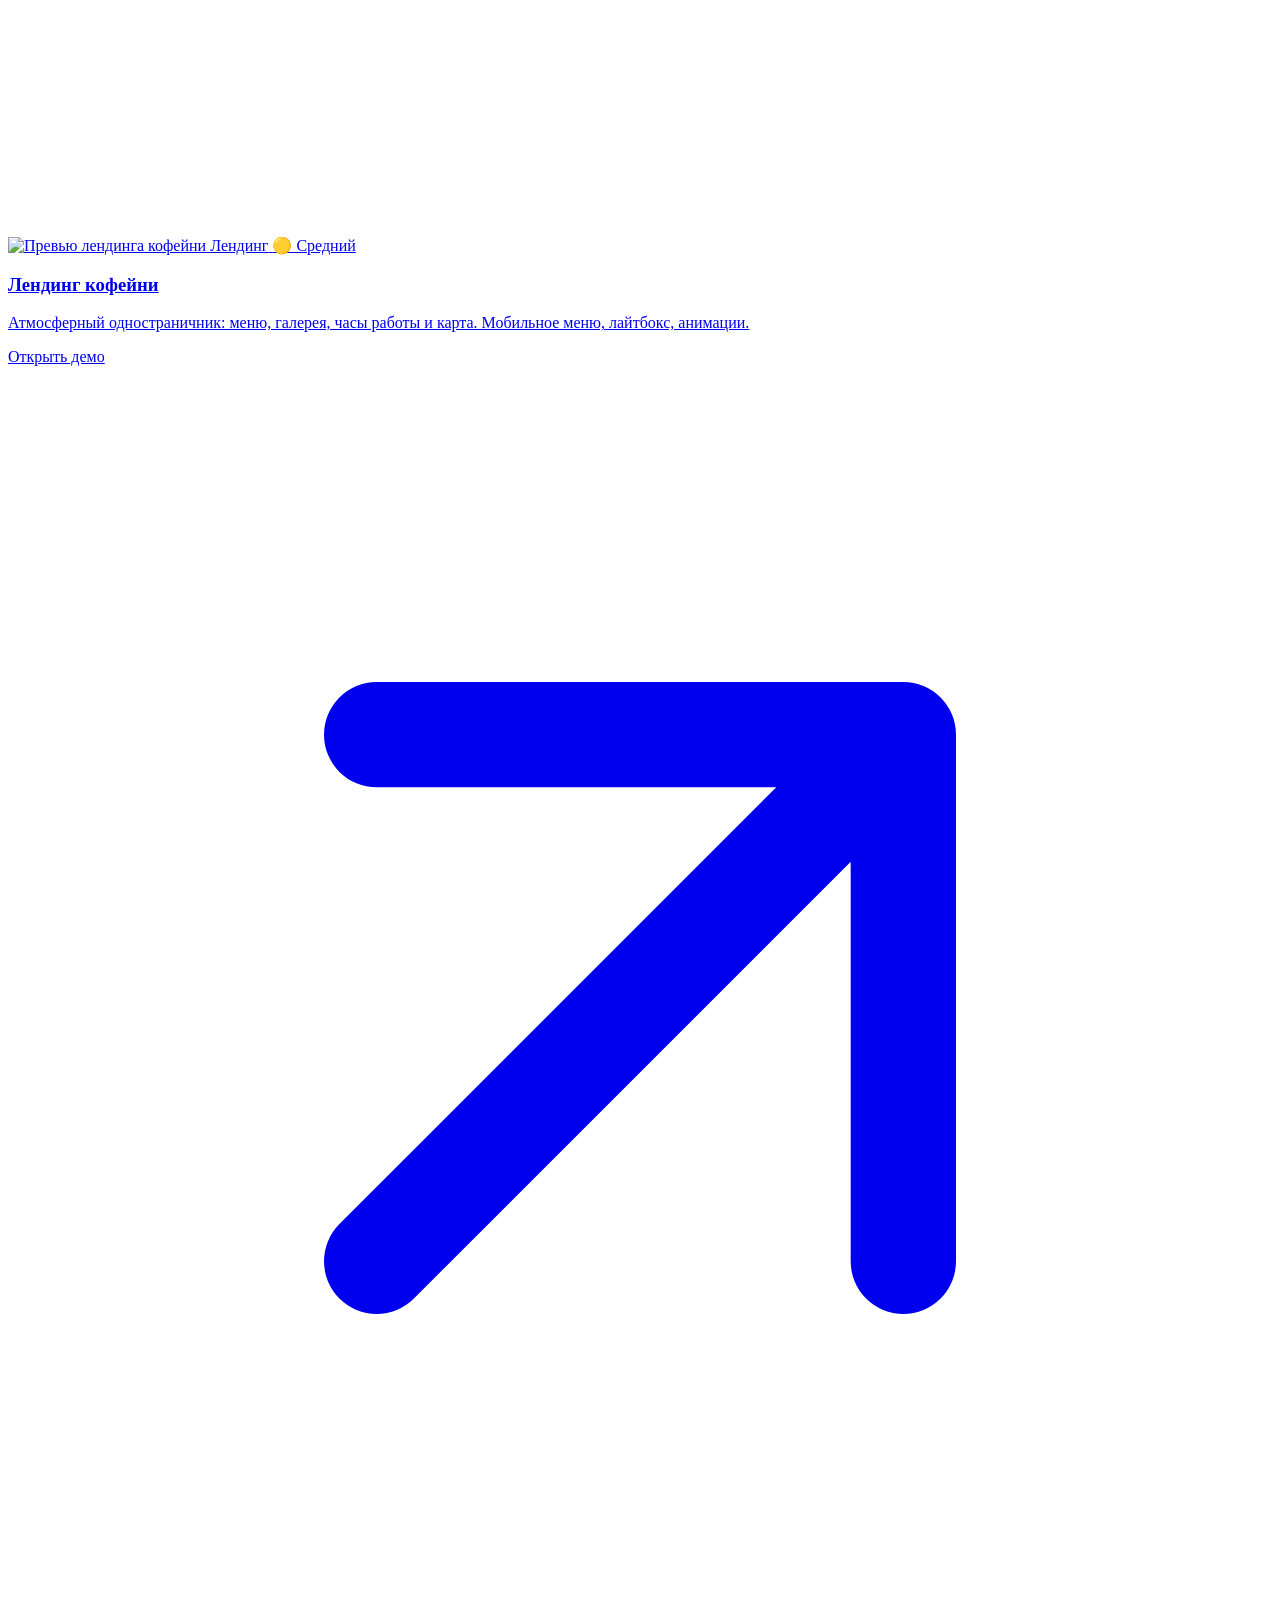
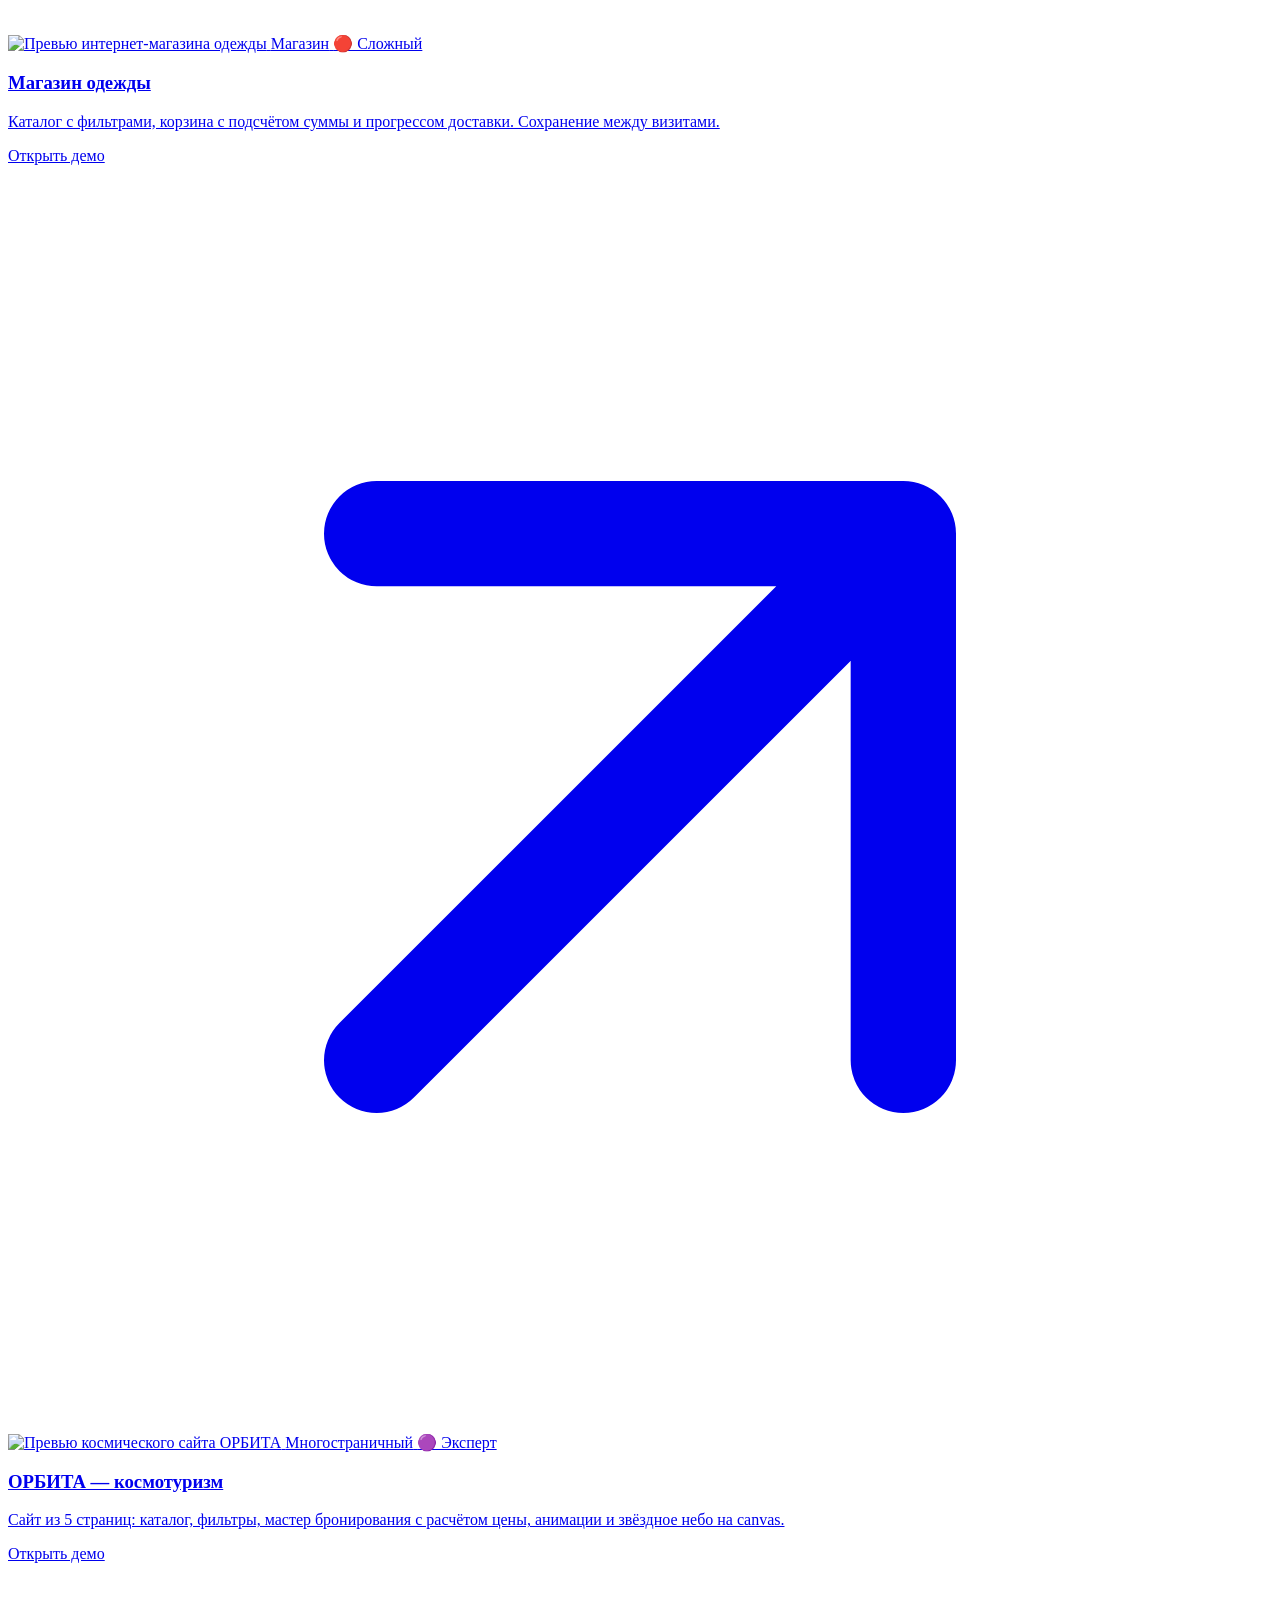
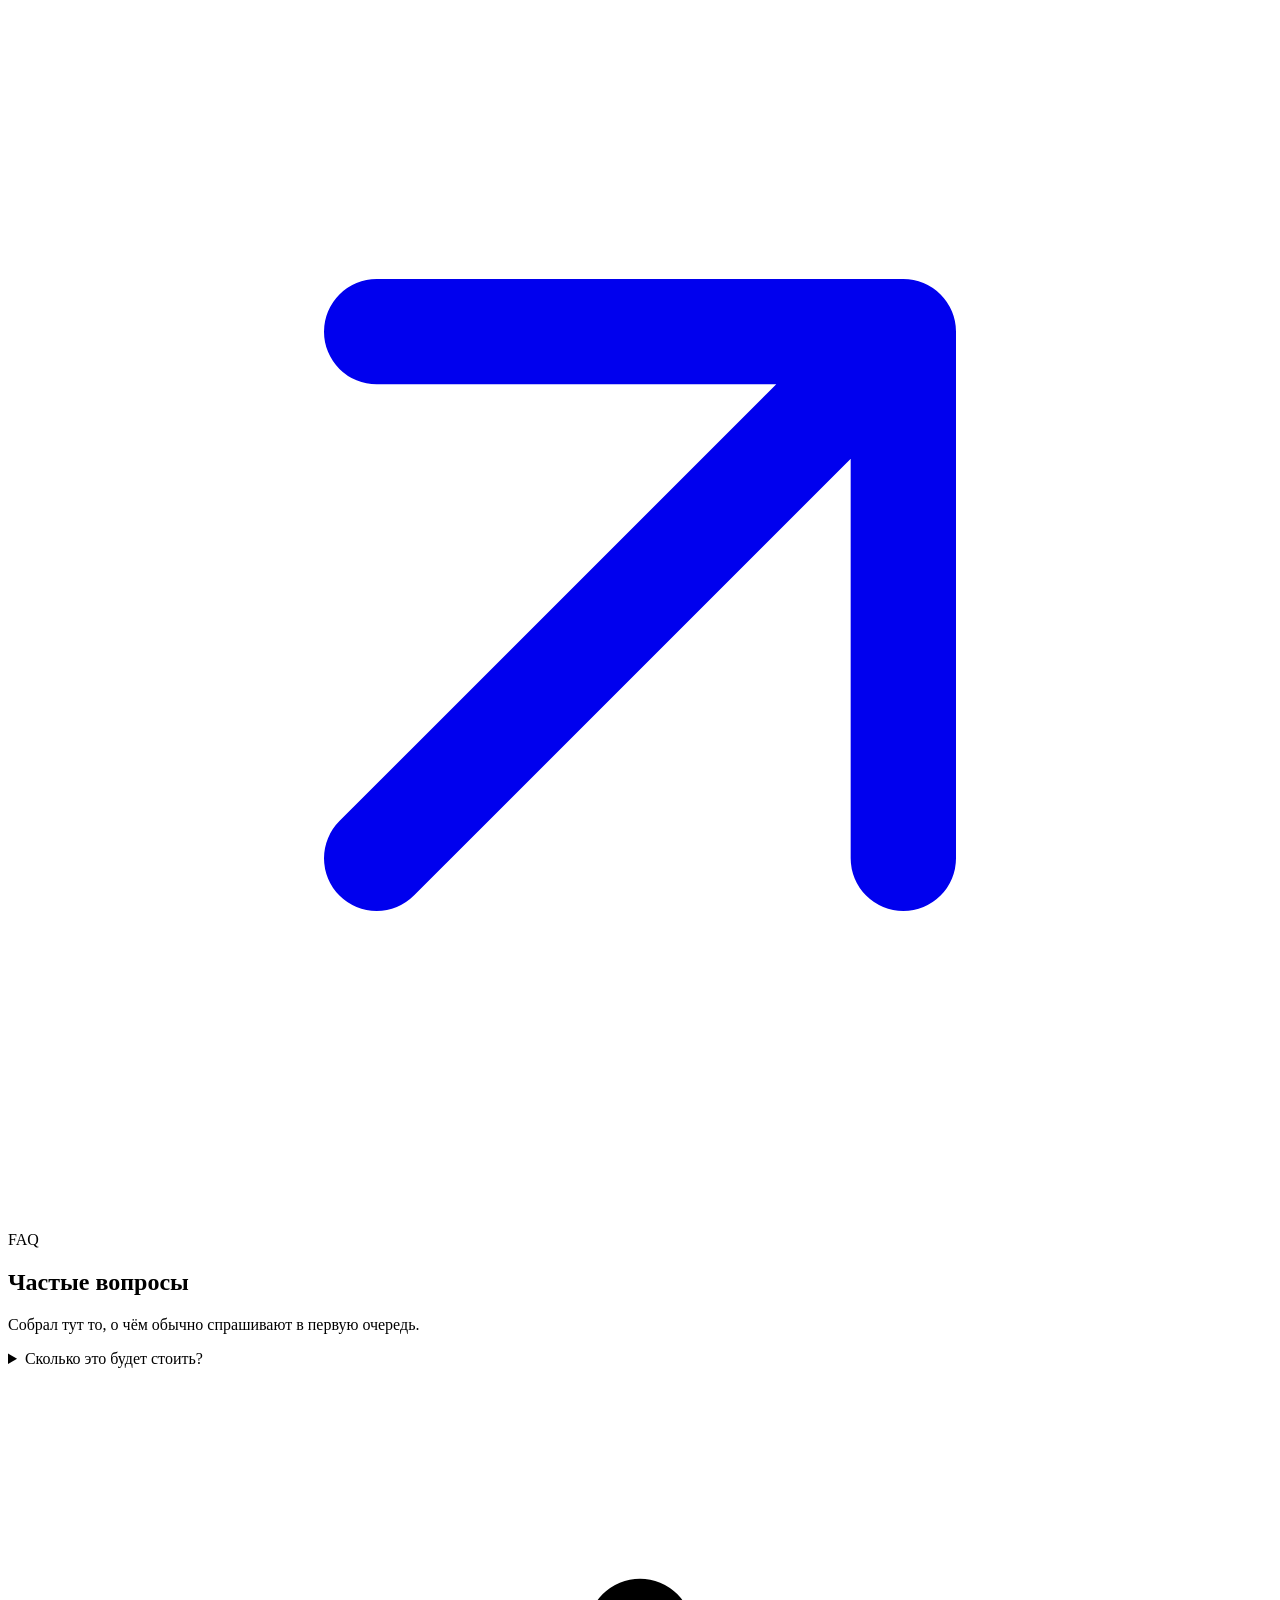
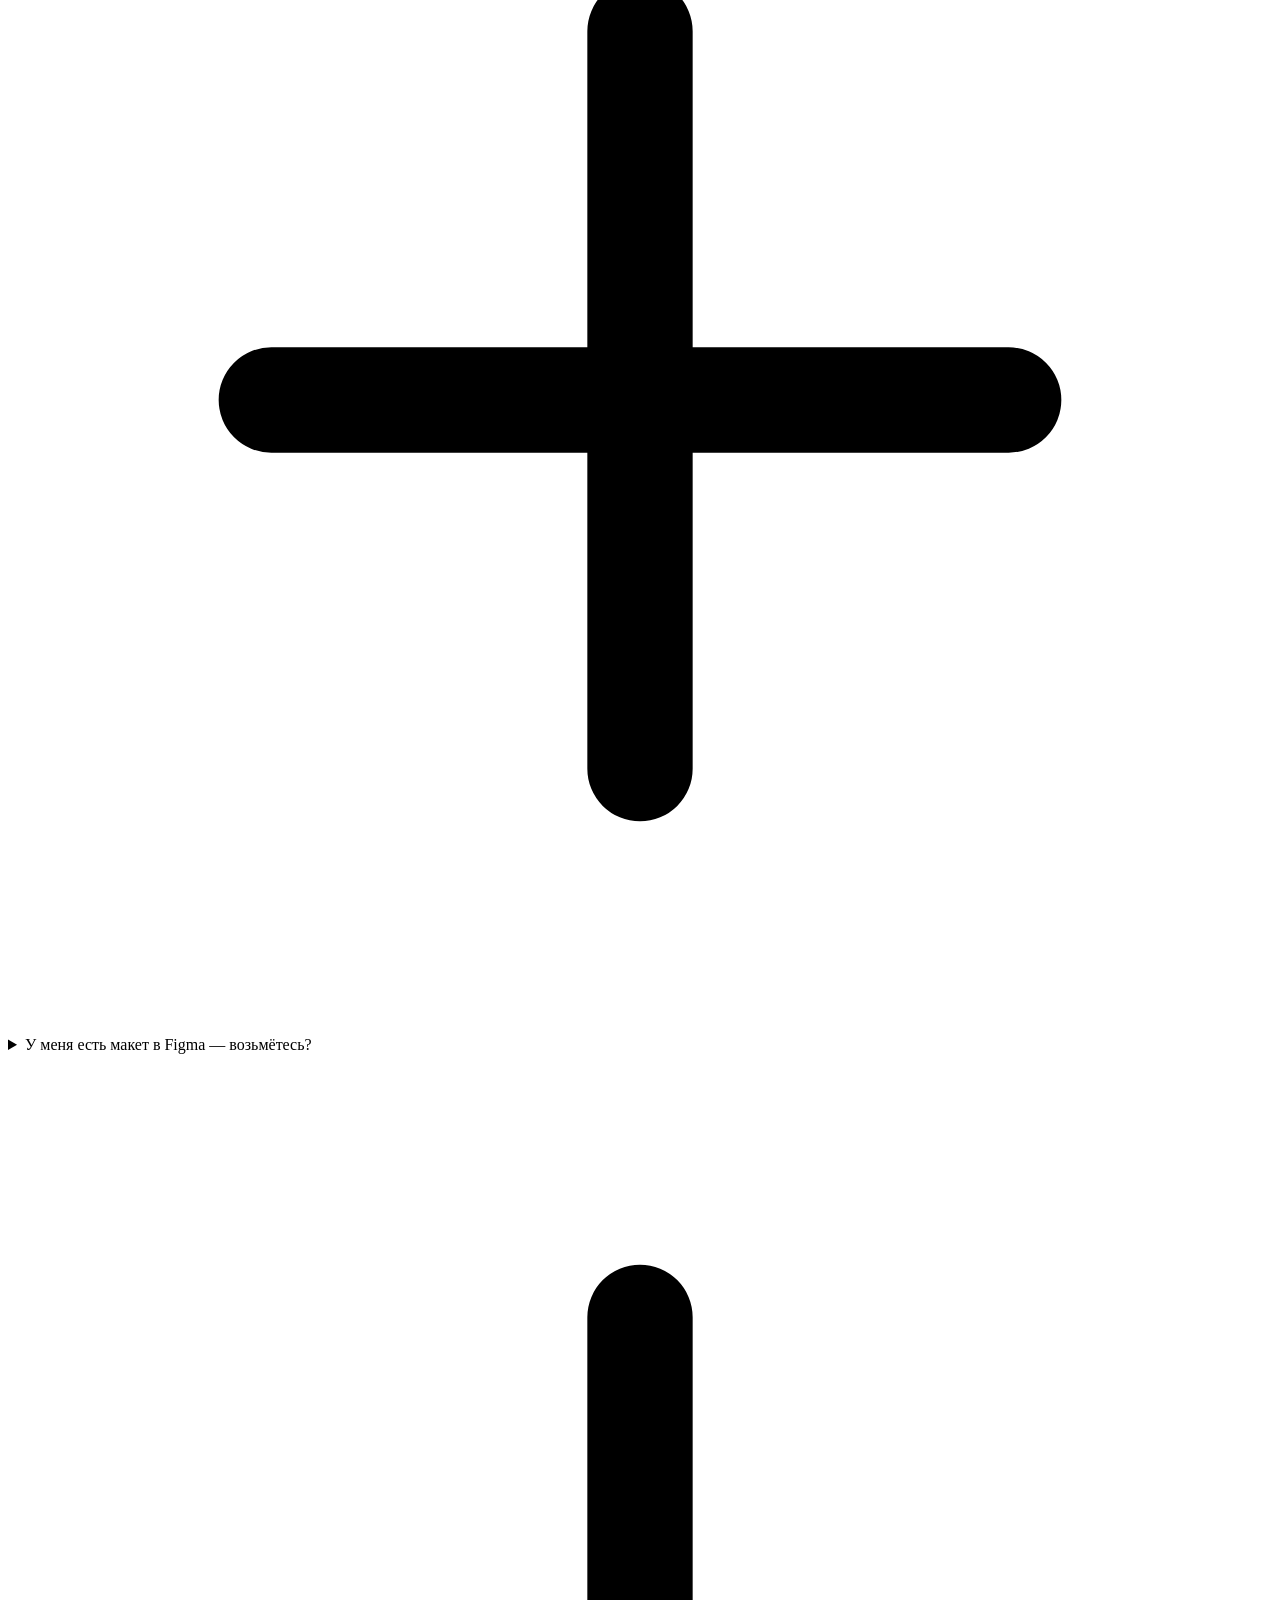
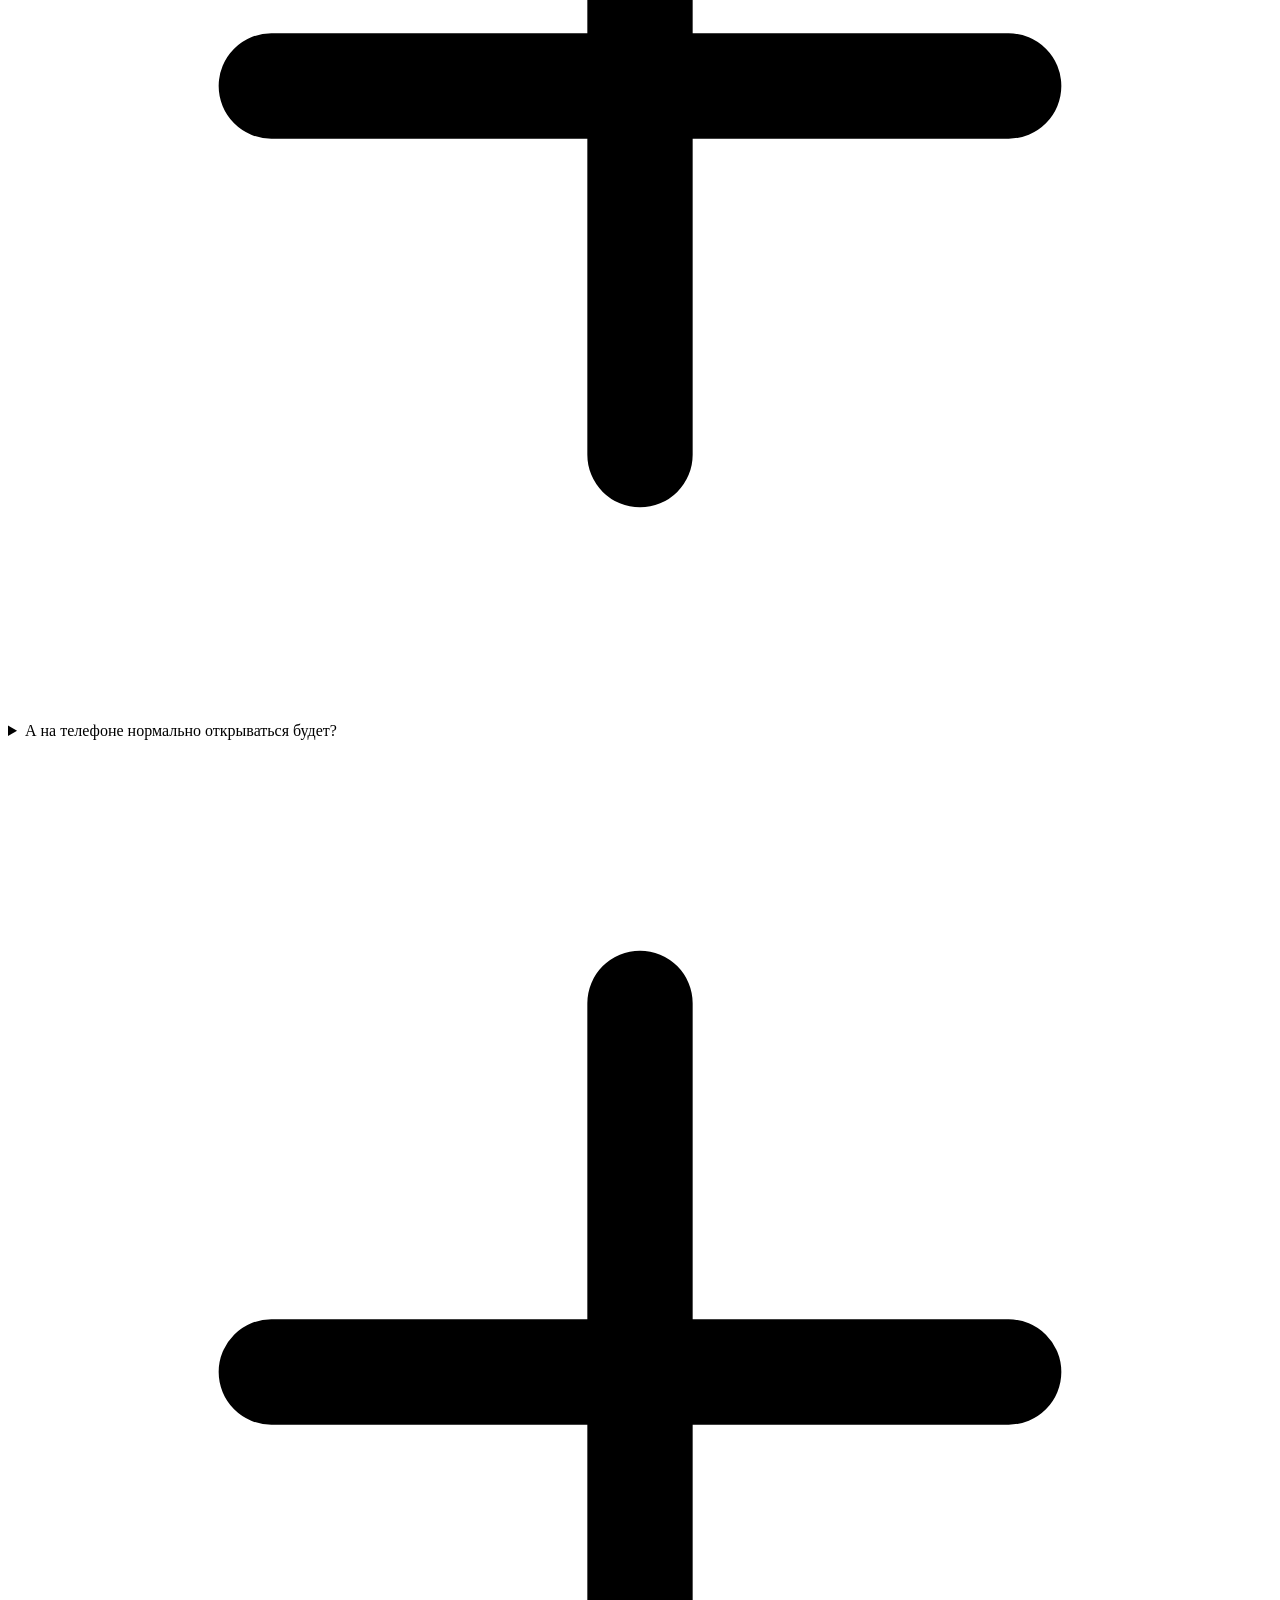
==== commit 233b183c: "Add 5th example project: ОРБИТА — multi-page space-tourism site Hardest project of the set (5 pages:" ====
--- a/index.html
+++ b/index.html
@@ -366,7 +366,7 @@
 
         <p class="mt-3 text-center text-sm text-slate-500 reveal">Отсортированы от простого к сложному.</p>
 
-        <div class="mt-10 grid sm:grid-cols-2 lg:grid-cols-3 gap-6">
+        <div class="mt-10 grid sm:grid-cols-2 lg:grid-cols-4 gap-6">
           <!-- 1. Визитка (Лёгкий) -->
           <a href="projects/business-card/" target="_blank" rel="noopener" class="reveal group block rounded-2xl overflow-hidden bg-white dark:bg-slate-800/50 border border-slate-200 dark:border-slate-700 hover:shadow-2xl hover:-translate-y-1 hover:border-brand-400 transition flex flex-col">
             <div class="relative overflow-hidden h-48">
@@ -411,6 +411,23 @@
             <div class="p-5 flex flex-col flex-1">
               <h3 class="font-bold text-lg">Магазин одежды</h3>
               <p class="mt-1 text-sm text-slate-500 flex-1">Каталог с фильтрами, корзина с подсчётом суммы и прогрессом доставки. Сохранение между визитами.</p>
+              <span class="mt-4 inline-flex items-center gap-1.5 font-semibold text-brand-500 group-hover:text-brand-600 transition">
+                Открыть демо
+                <svg class="w-4 h-4 group-hover:translate-x-0.5 transition" fill="none" stroke="currentColor" stroke-width="2" viewBox="0 0 24 24"><path stroke-linecap="round" stroke-linejoin="round" d="M7 17L17 7M7 7h10v10"/></svg>
+              </span>
+            </div>
+          </a>
+
+          <!-- 4. Космический туроператор (Эксперт) -->
+          <a href="projects/space-travel/" target="_blank" rel="noopener" class="reveal group block rounded-2xl overflow-hidden bg-white dark:bg-slate-800/50 border border-slate-200 dark:border-slate-700 hover:shadow-2xl hover:-translate-y-1 hover:border-brand-400 transition flex flex-col">
+            <div class="relative overflow-hidden h-48">
+              <img src="https://images.unsplash.com/photo-1451187580459-43490279c0fa?w=600&q=80" alt="Превью космического сайта ОРБИТА" loading="lazy" class="w-full h-full object-cover group-hover:scale-110 transition duration-500" />
+              <span class="absolute top-3 left-3 px-2.5 py-1 rounded-full text-xs font-semibold bg-white/90 text-slate-700">Многостраничный</span>
+              <span class="absolute top-3 right-3 px-2.5 py-1 rounded-full text-xs font-semibold bg-violet-600 text-white">🟣 Эксперт</span>
+            </div>
+            <div class="p-5 flex flex-col flex-1">
+              <h3 class="font-bold text-lg">ОРБИТА — космотуризм</h3>
+              <p class="mt-1 text-sm text-slate-500 flex-1">Сайт из 5 страниц: каталог, фильтры, мастер бронирования с расчётом цены, анимации и звёздное небо на canvas.</p>
               <span class="mt-4 inline-flex items-center gap-1.5 font-semibold text-brand-500 group-hover:text-brand-600 transition">
                 Открыть демо
                 <svg class="w-4 h-4 group-hover:translate-x-0.5 transition" fill="none" stroke="currentColor" stroke-width="2" viewBox="0 0 24 24"><path stroke-linecap="round" stroke-linejoin="round" d="M7 17L17 7M7 7h10v10"/></svg>
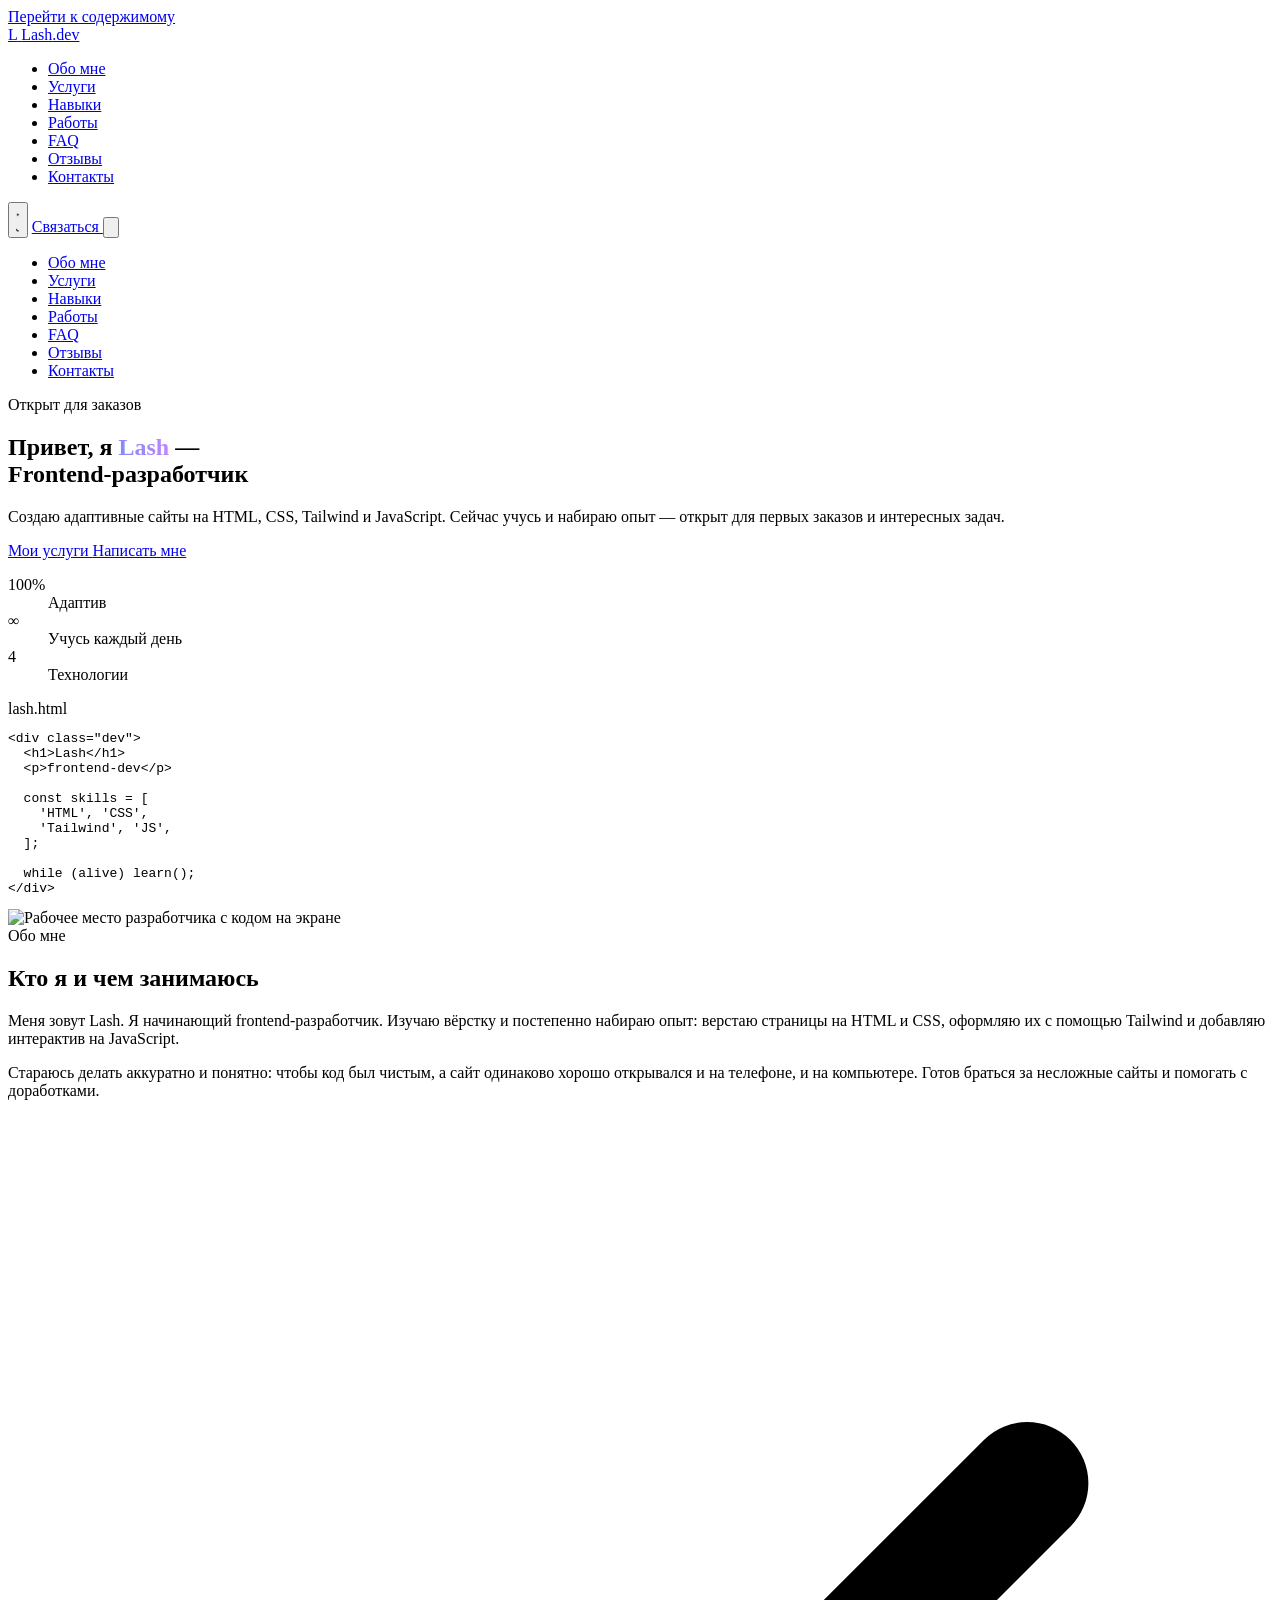
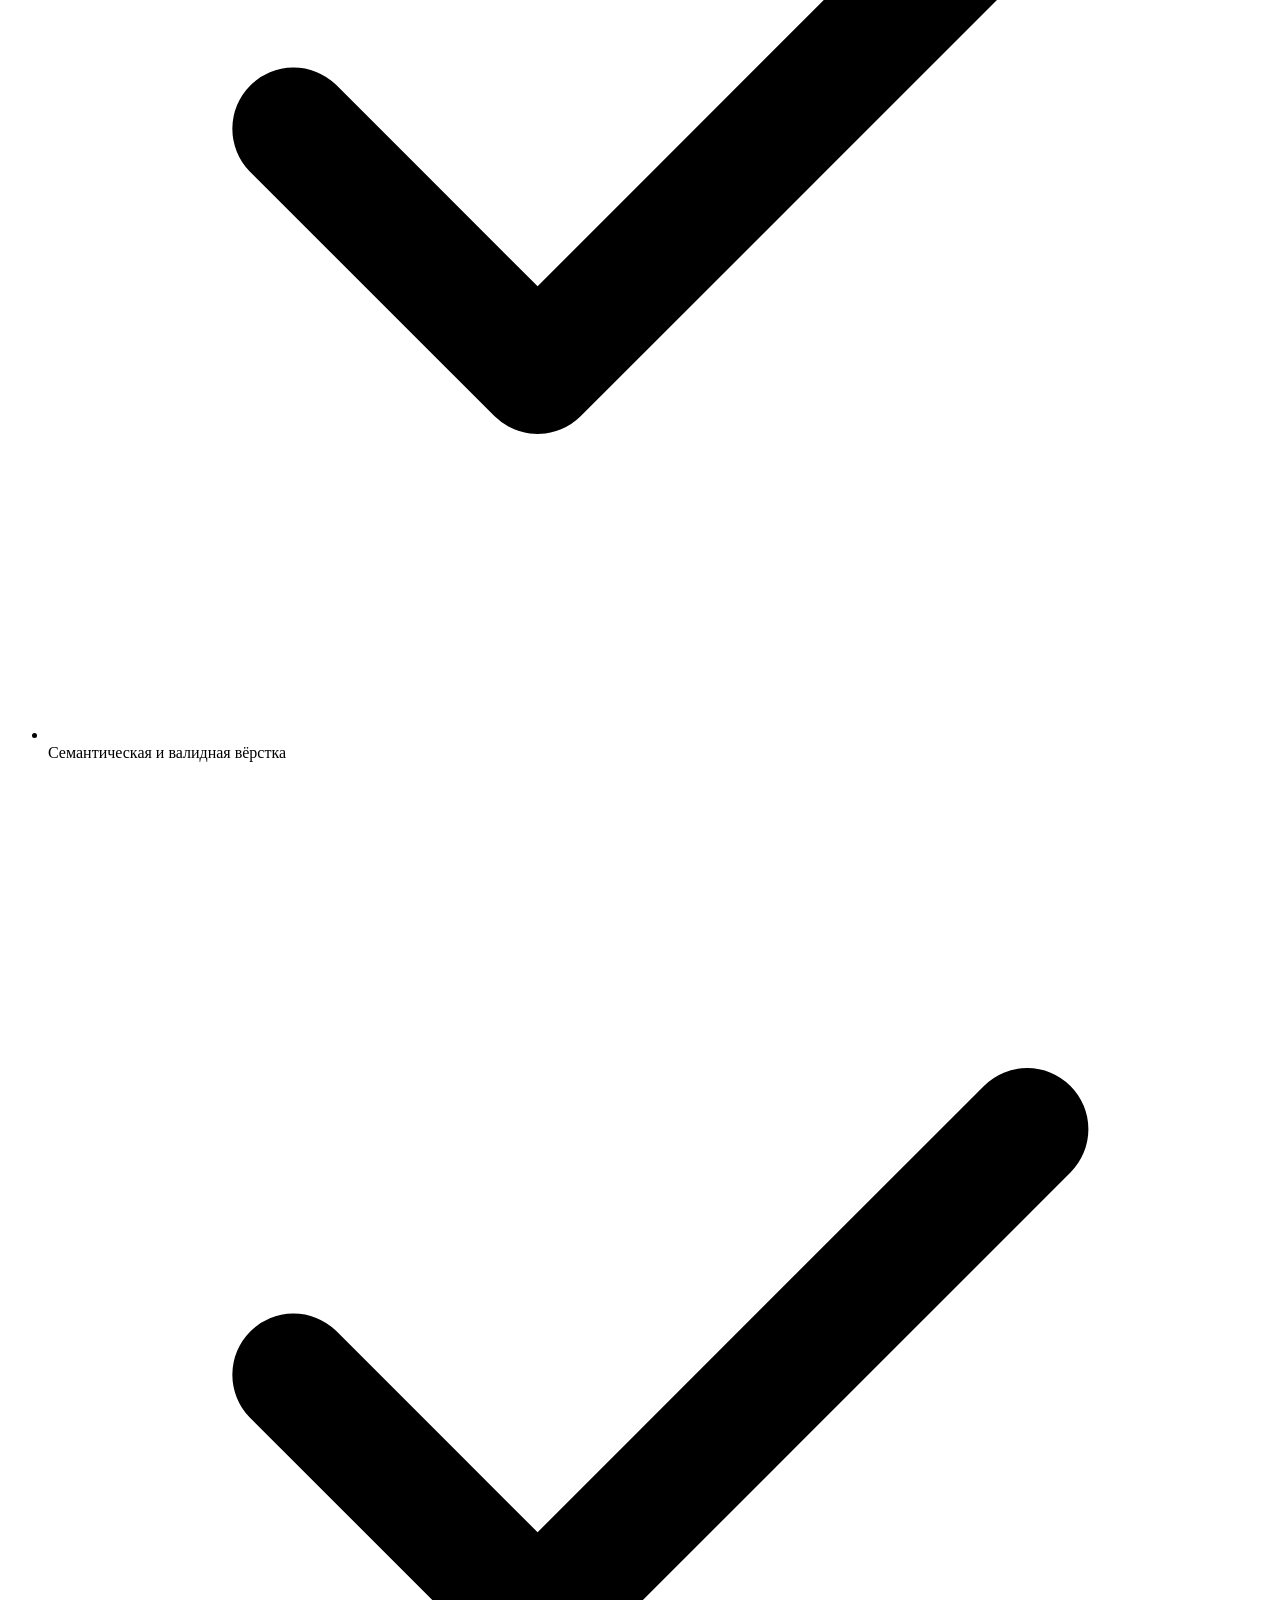
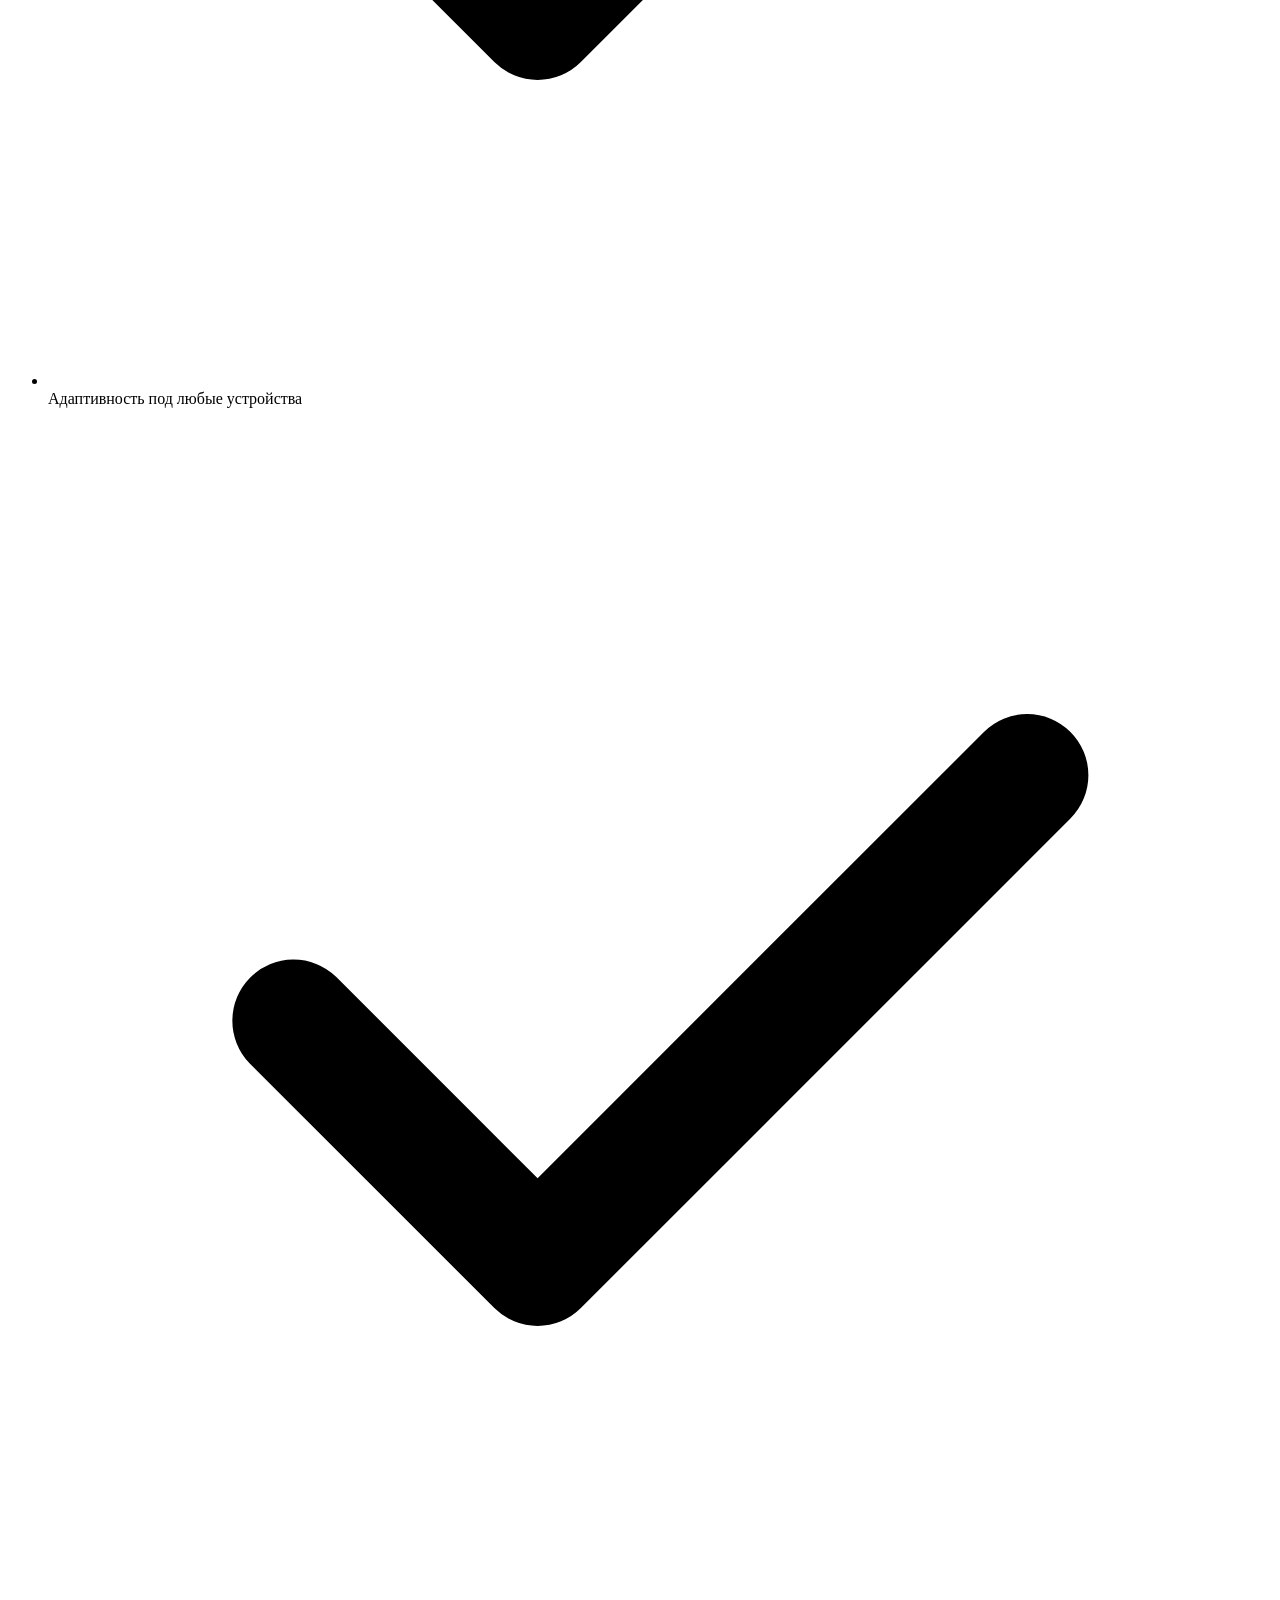
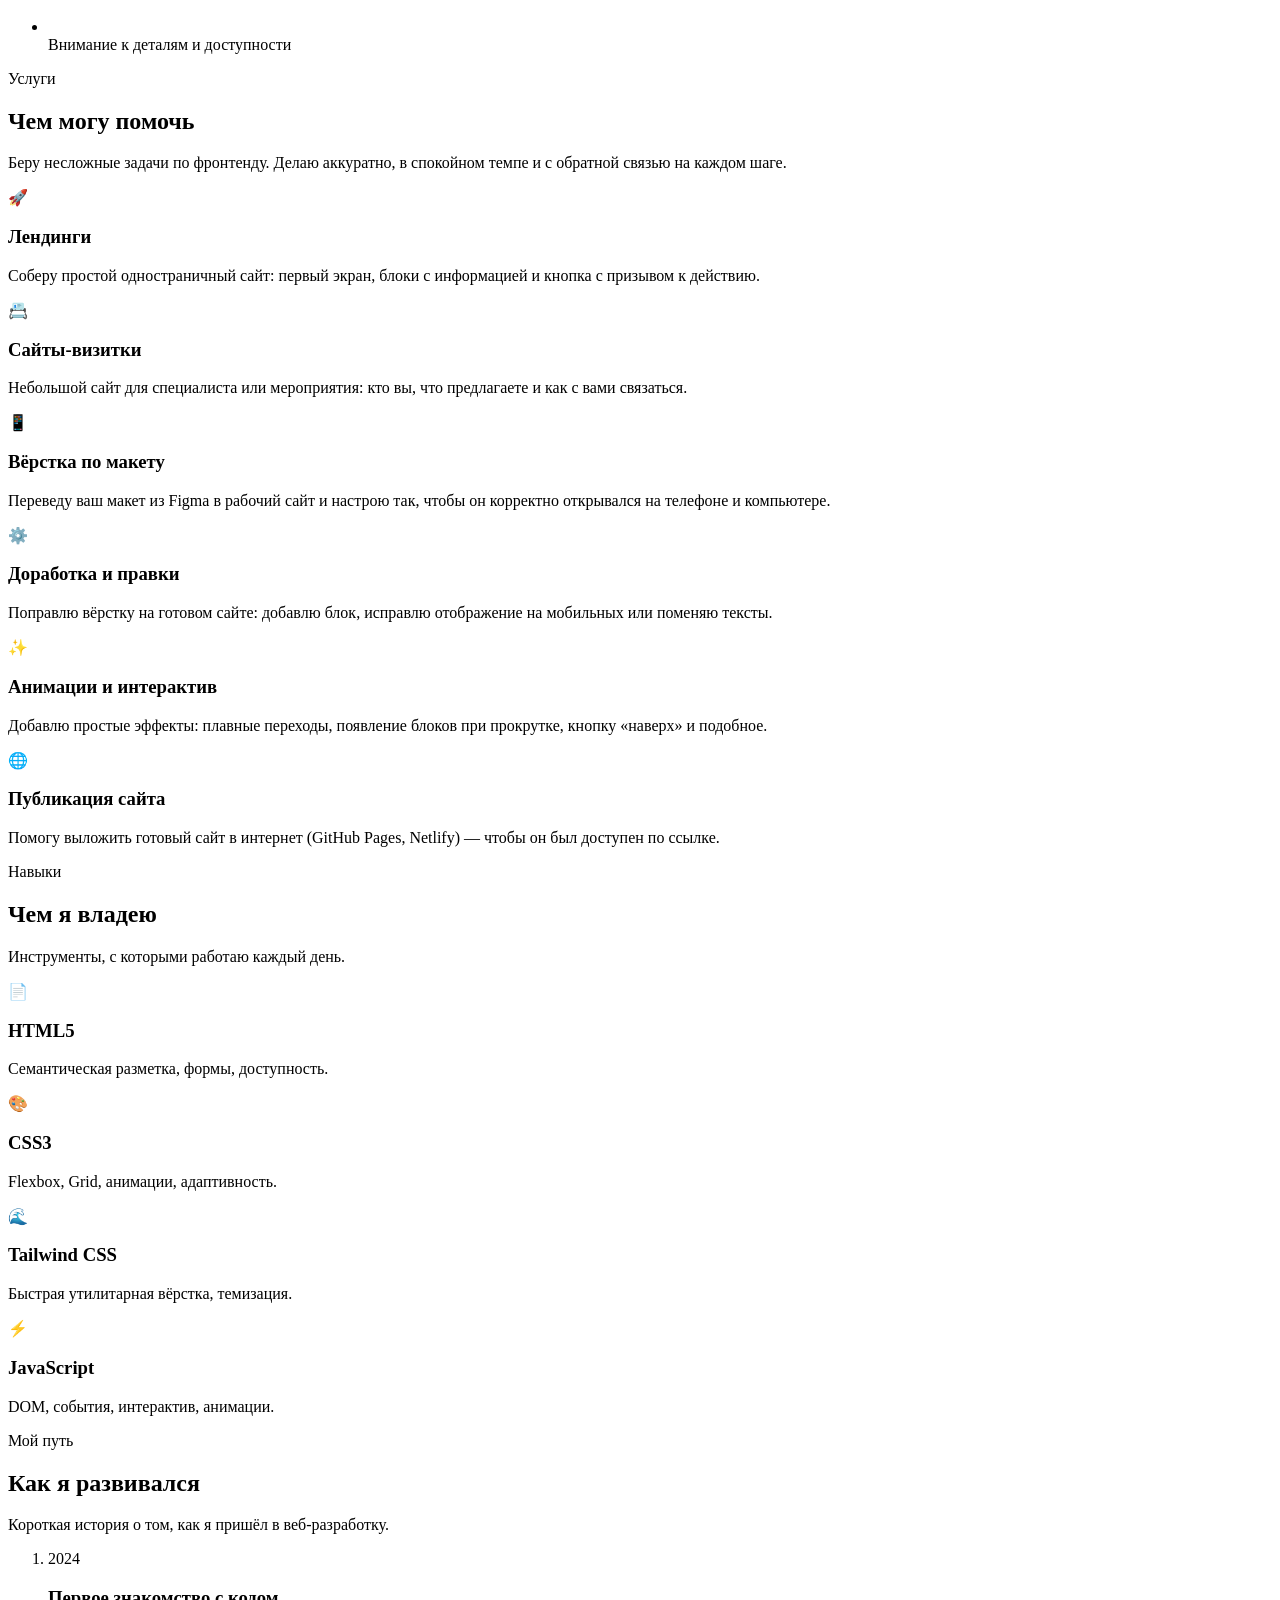
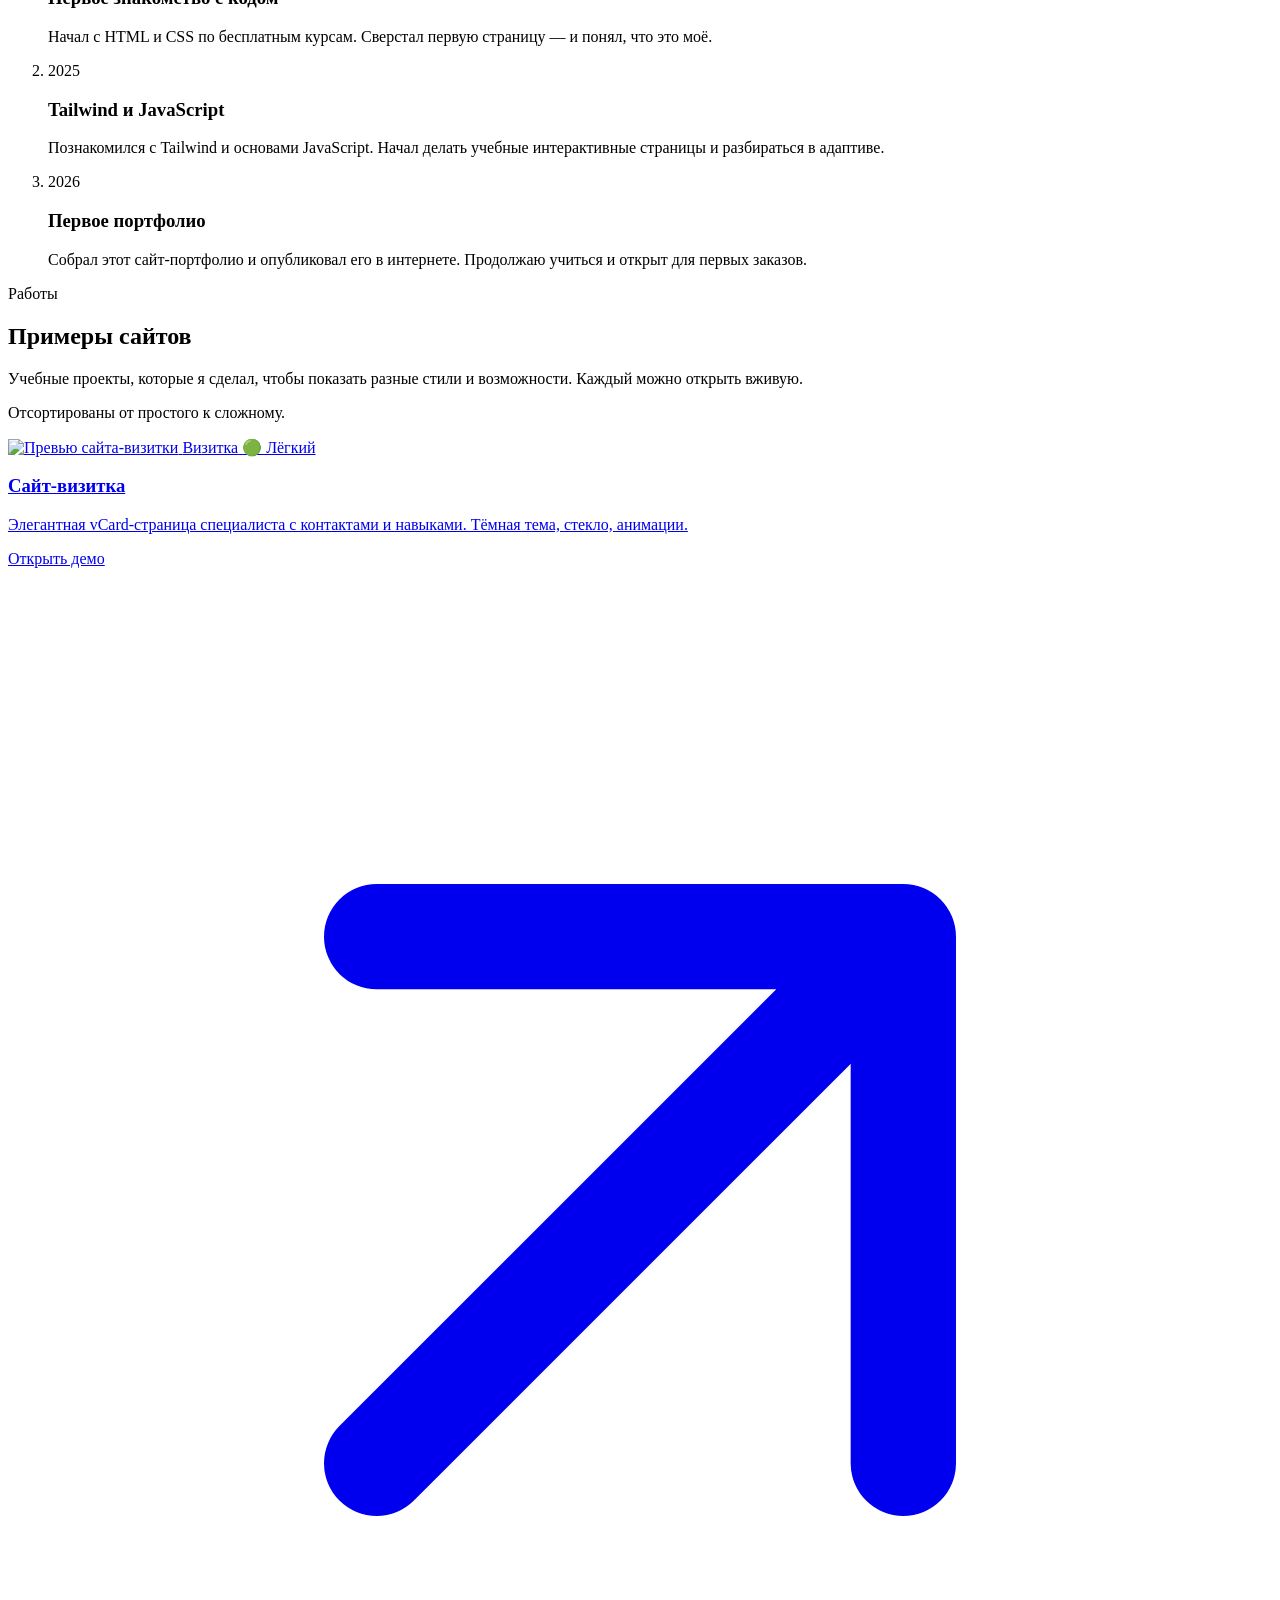
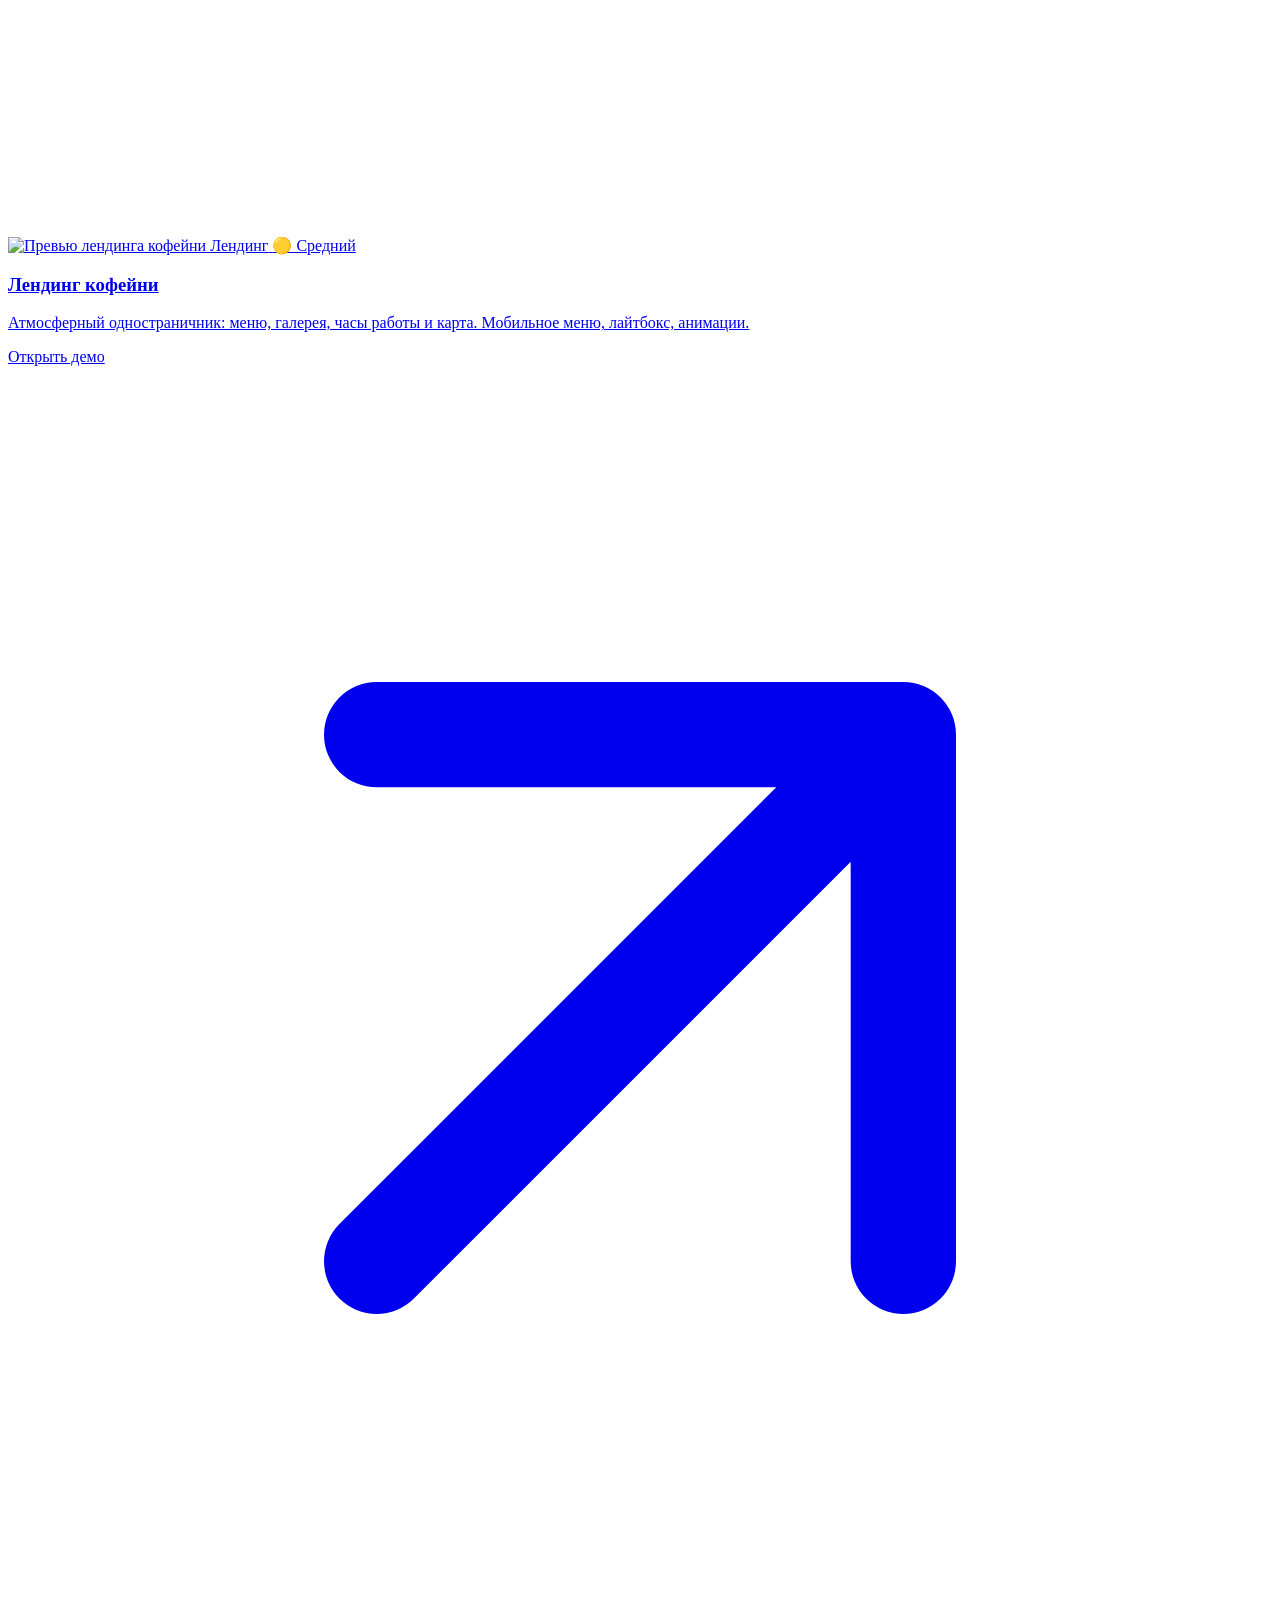
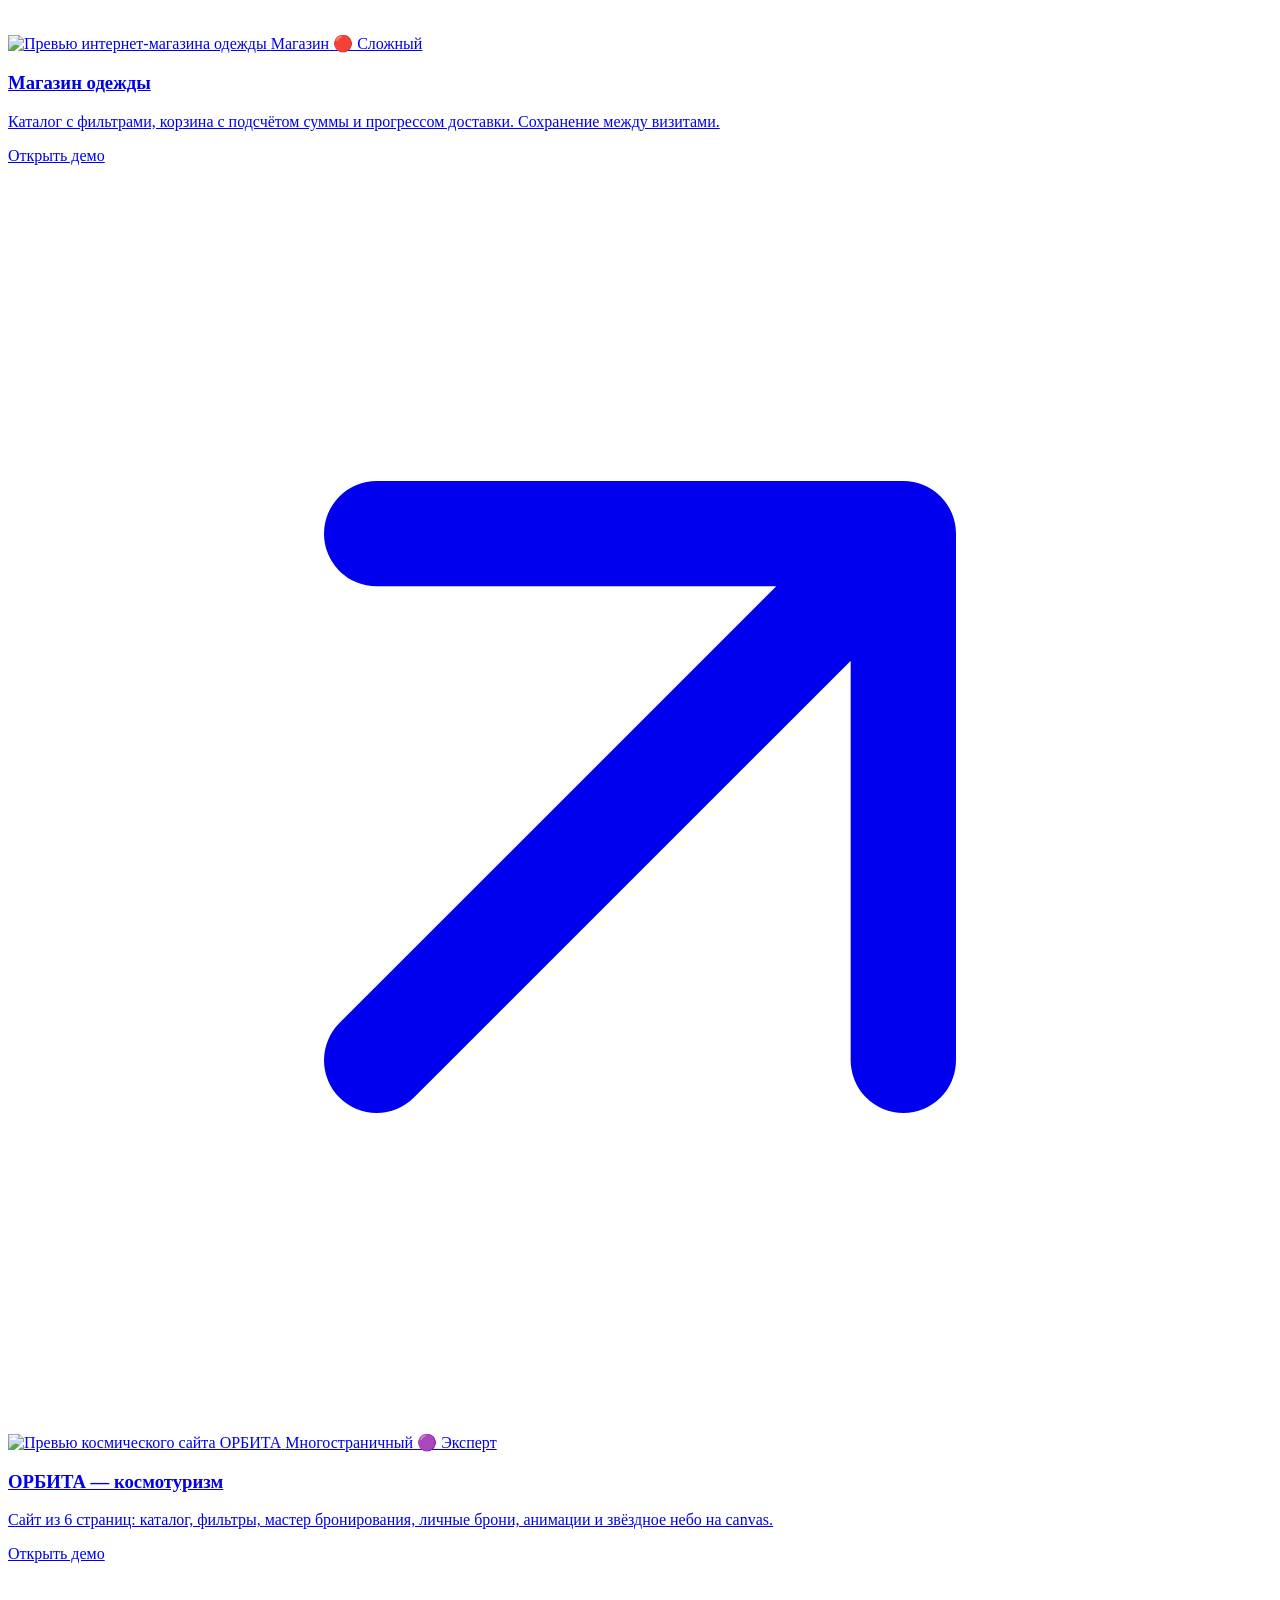
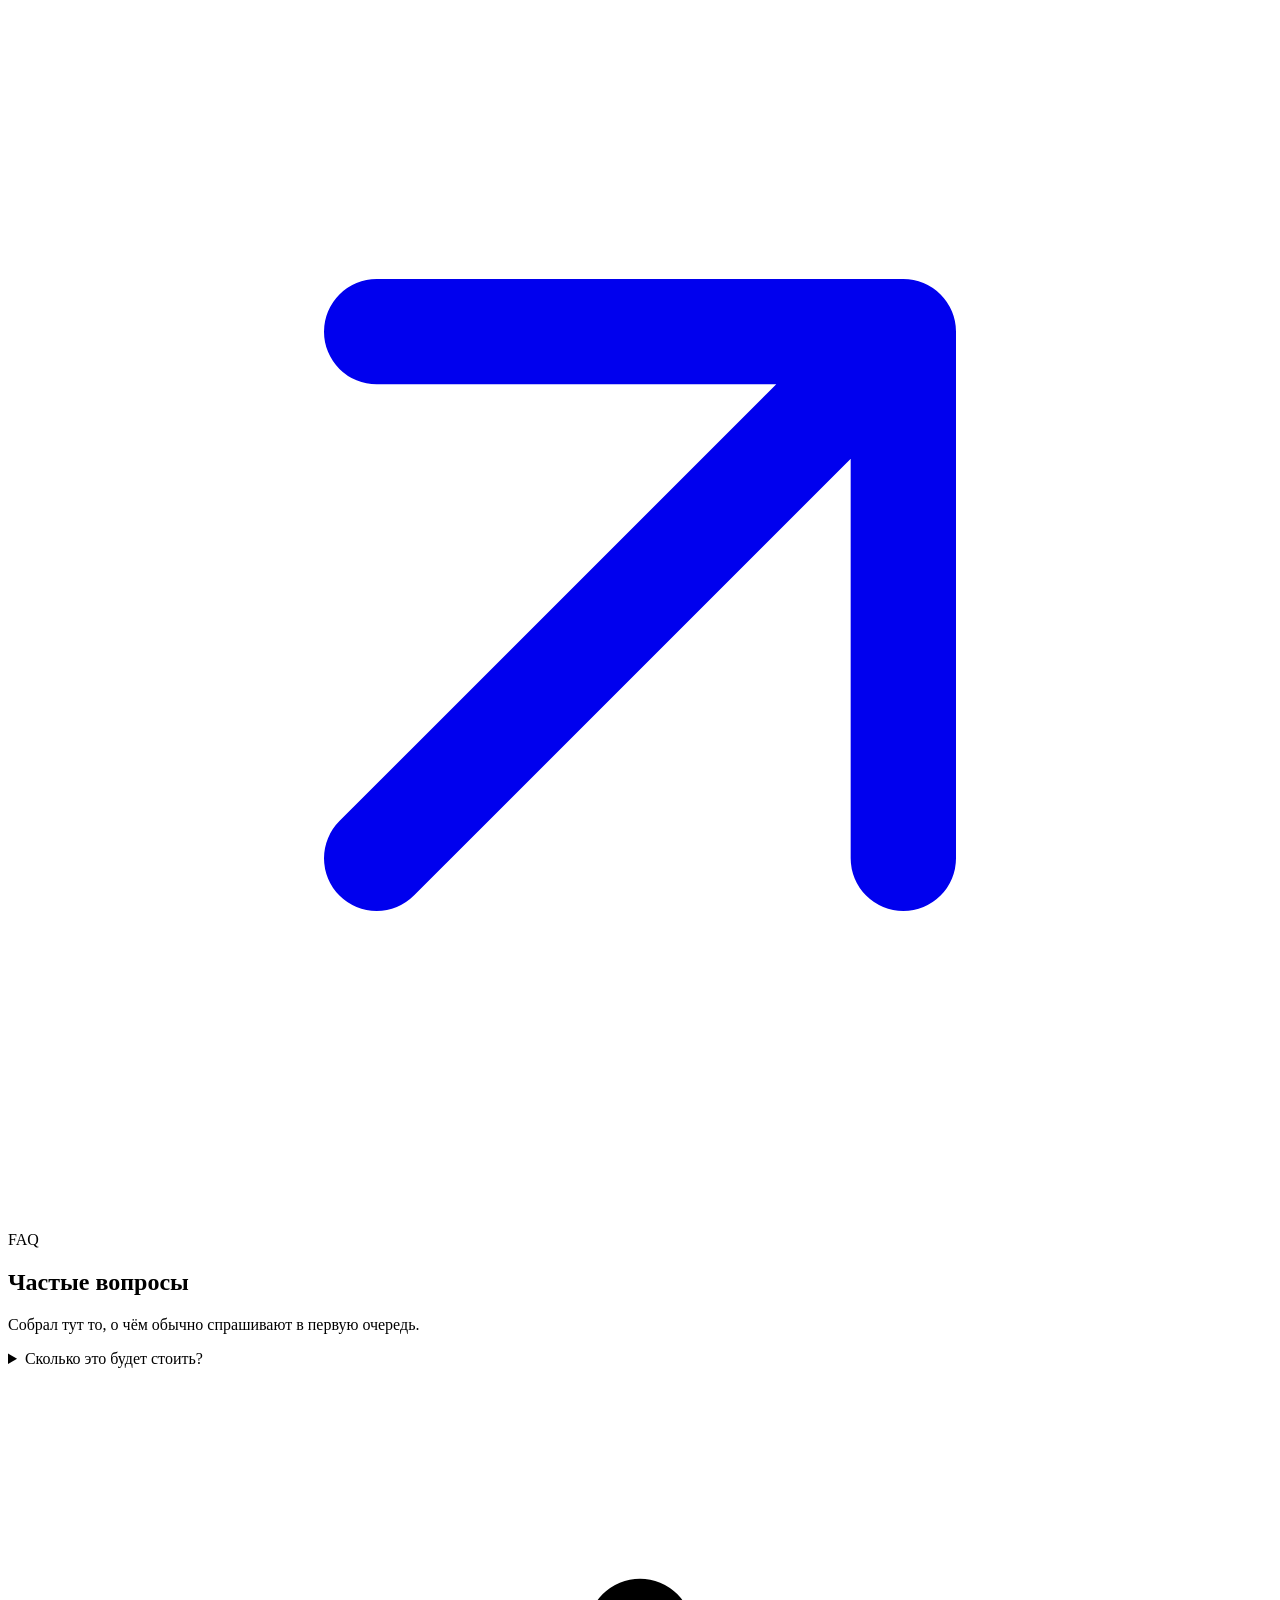
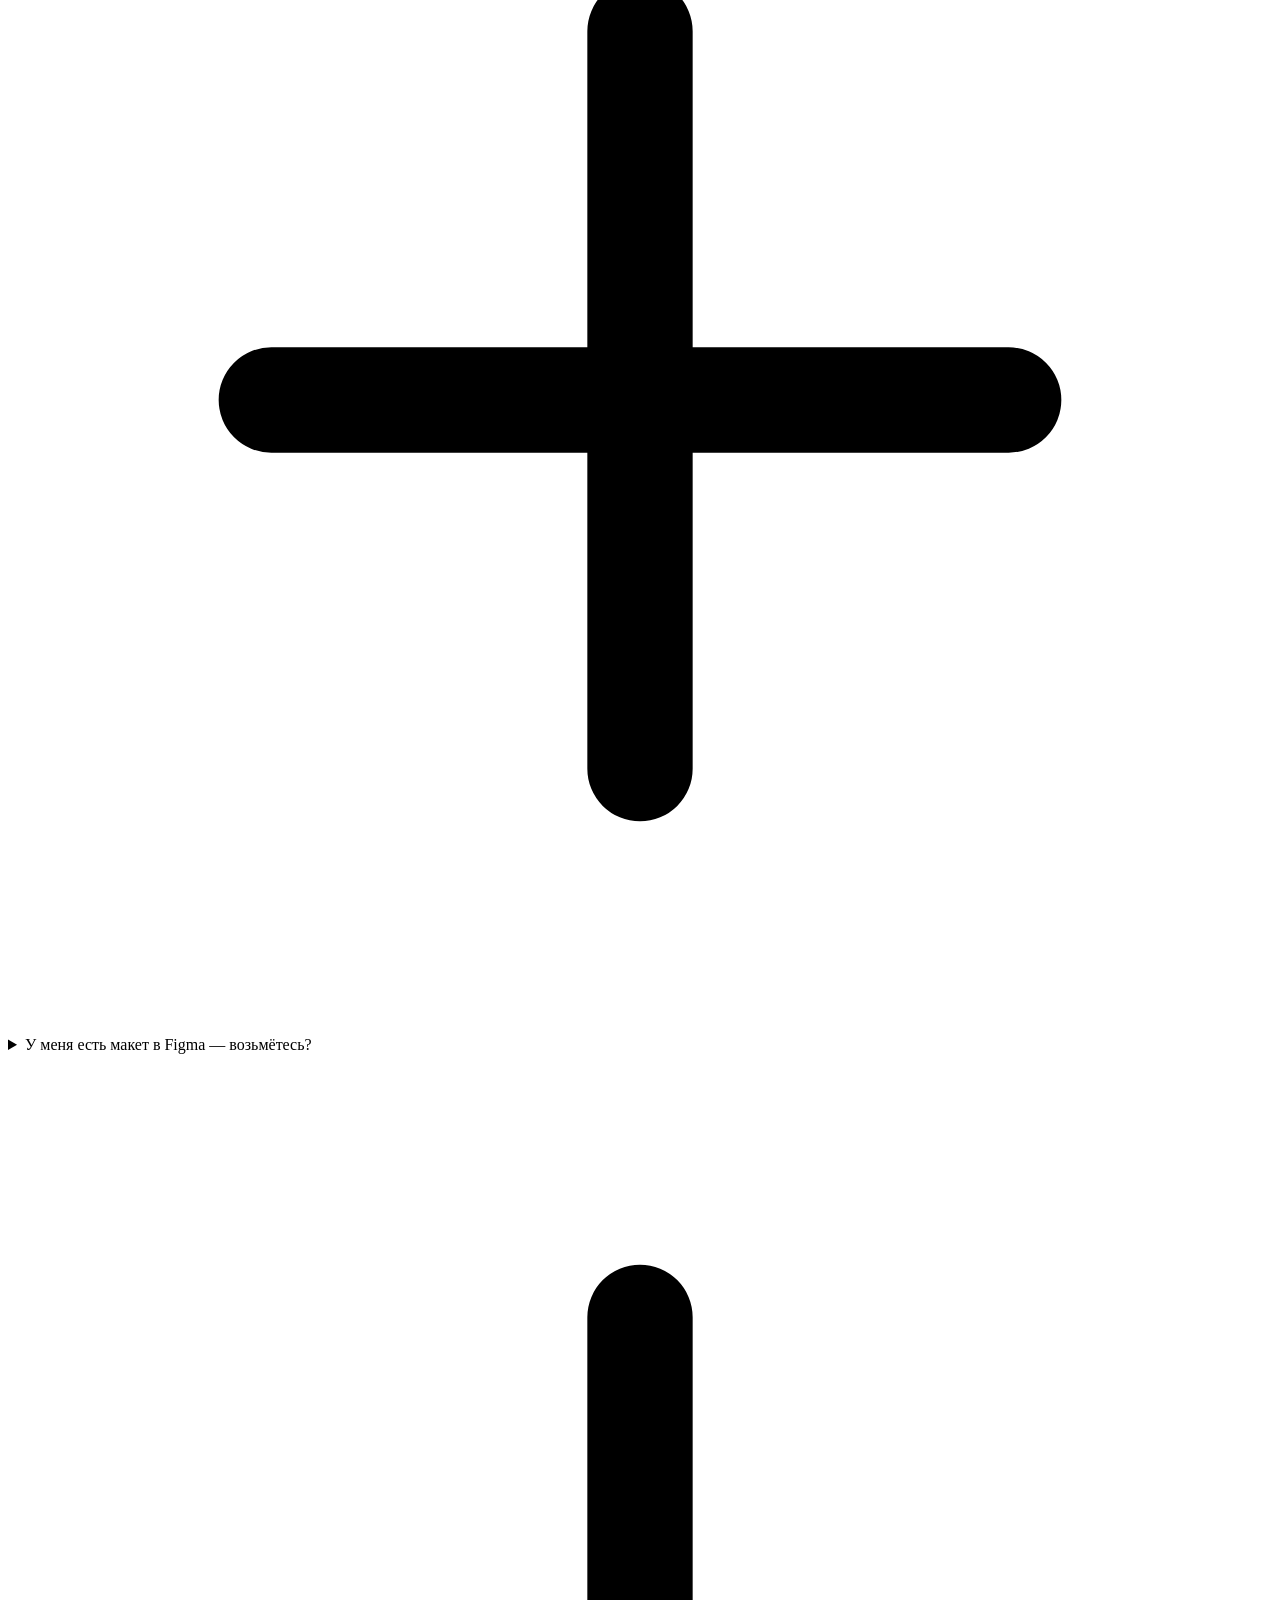
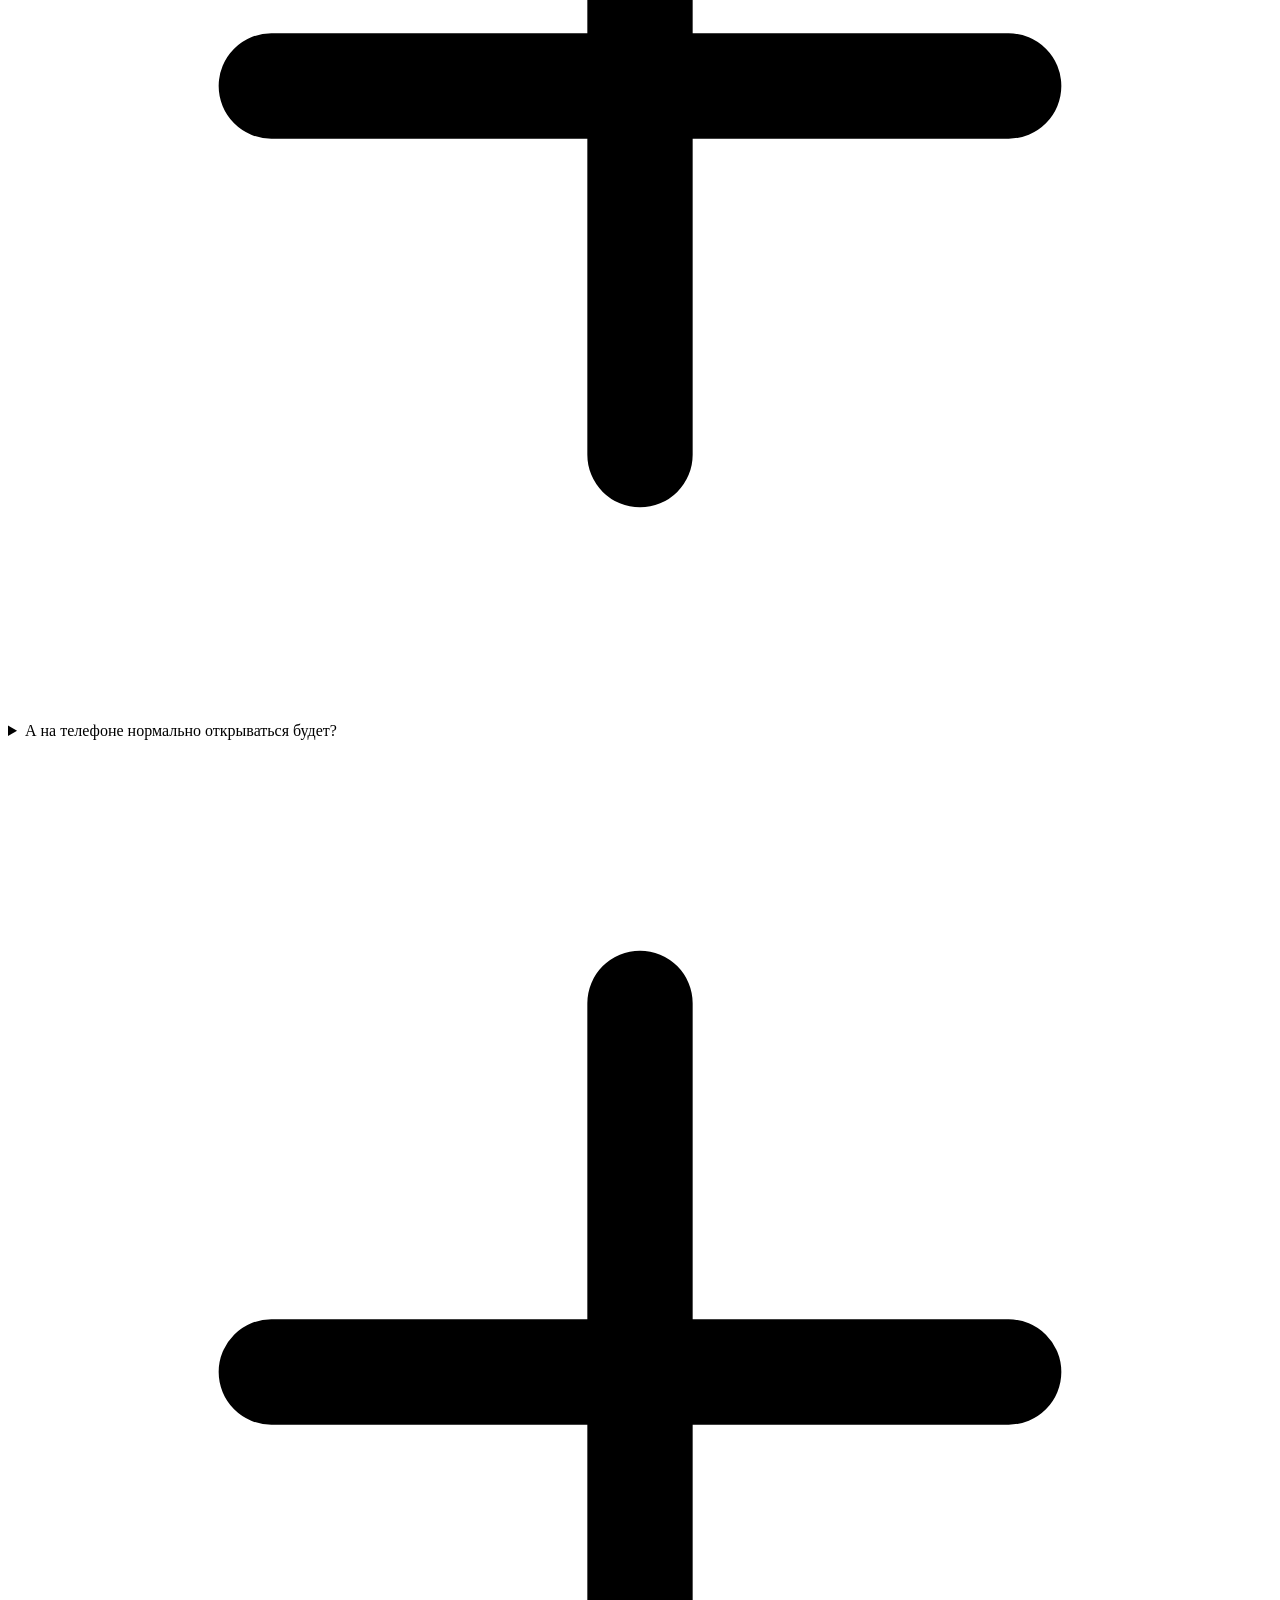
==== commit b7613cab: "Add 'Мои полёты' page to ОРБИТА: saved bookings with order details - Confirmed bookings are saved to" ====
--- a/index.html
+++ b/index.html
@@ -427,7 +427,7 @@
             </div>
             <div class="p-5 flex flex-col flex-1">
               <h3 class="font-bold text-lg">ОРБИТА — космотуризм</h3>
-              <p class="mt-1 text-sm text-slate-500 flex-1">Сайт из 5 страниц: каталог, фильтры, мастер бронирования с расчётом цены, анимации и звёздное небо на canvas.</p>
+              <p class="mt-1 text-sm text-slate-500 flex-1">Сайт из 6 страниц: каталог, фильтры, мастер бронирования, личные брони, анимации и звёздное небо на canvas.</p>
               <span class="mt-4 inline-flex items-center gap-1.5 font-semibold text-brand-500 group-hover:text-brand-600 transition">
                 Открыть демо
                 <svg class="w-4 h-4 group-hover:translate-x-0.5 transition" fill="none" stroke="currentColor" stroke-width="2" viewBox="0 0 24 24"><path stroke-linecap="round" stroke-linejoin="round" d="M7 17L17 7M7 7h10v10"/></svg>
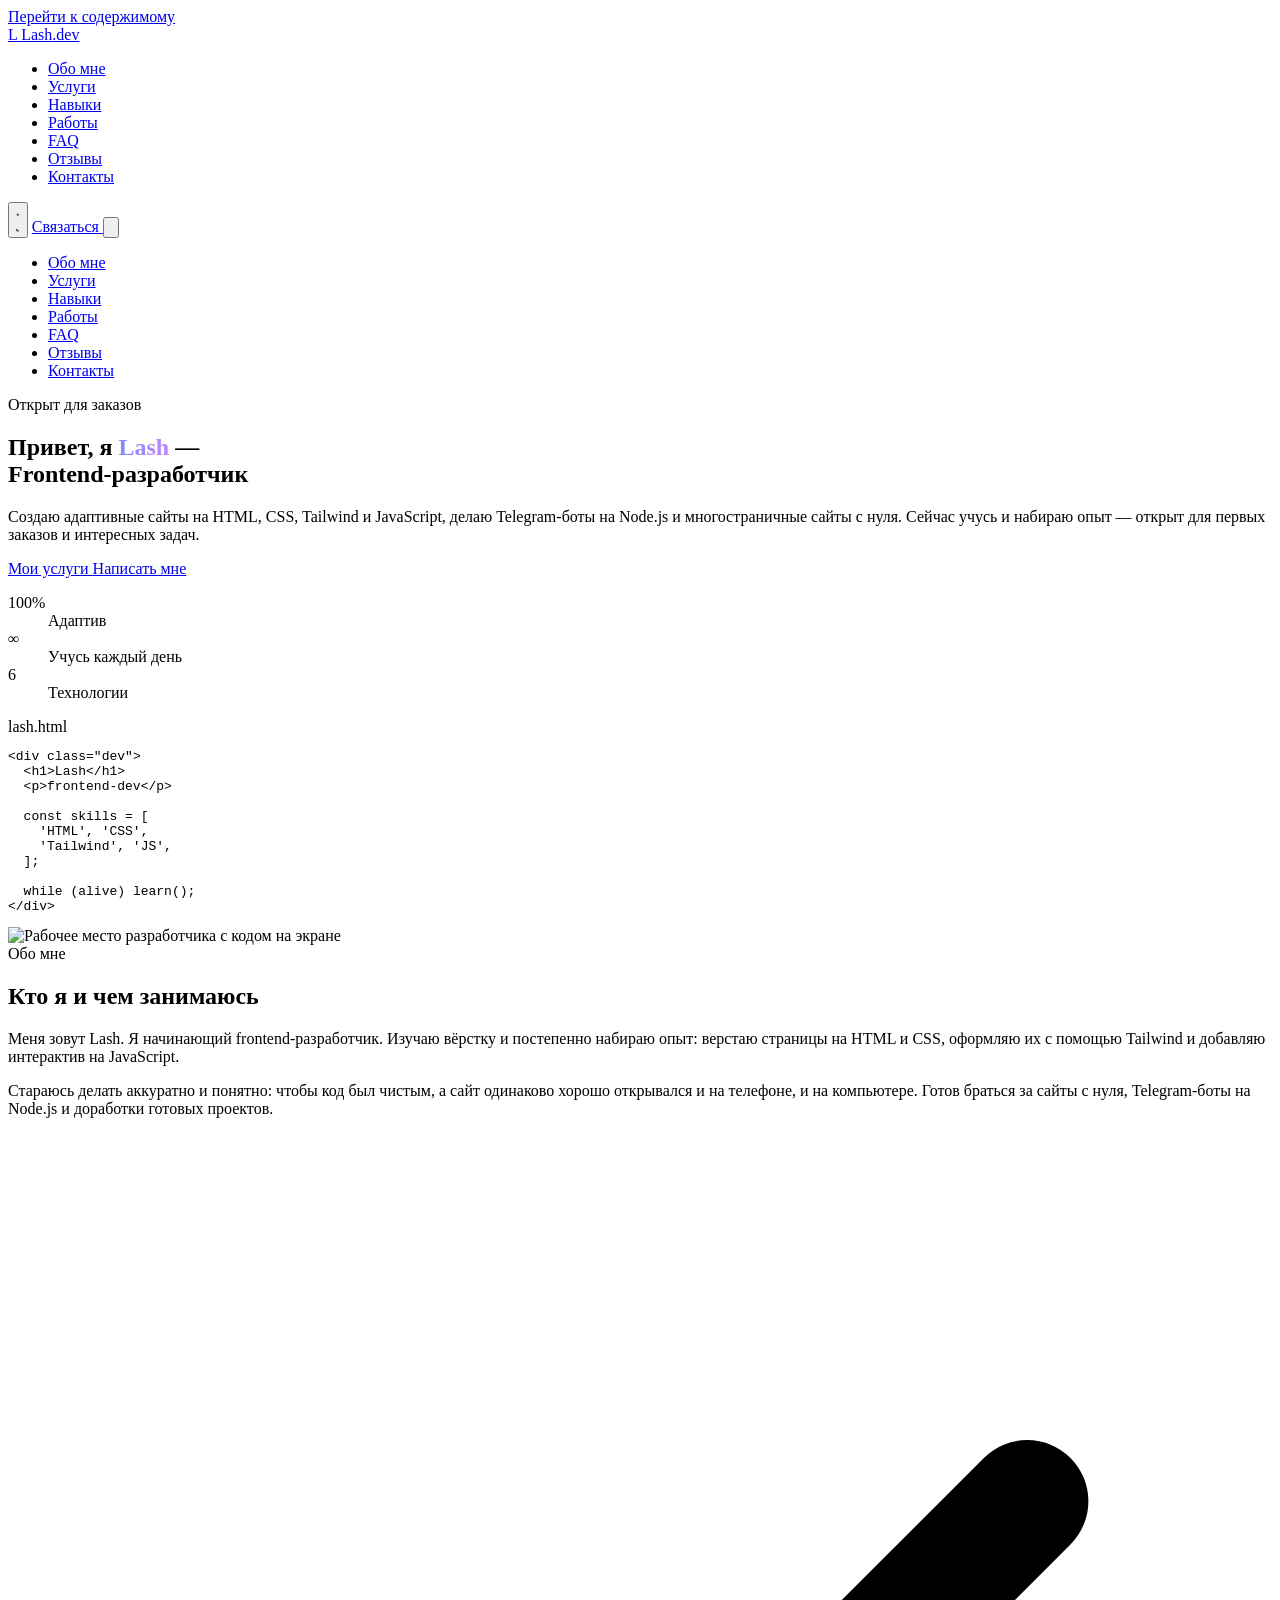
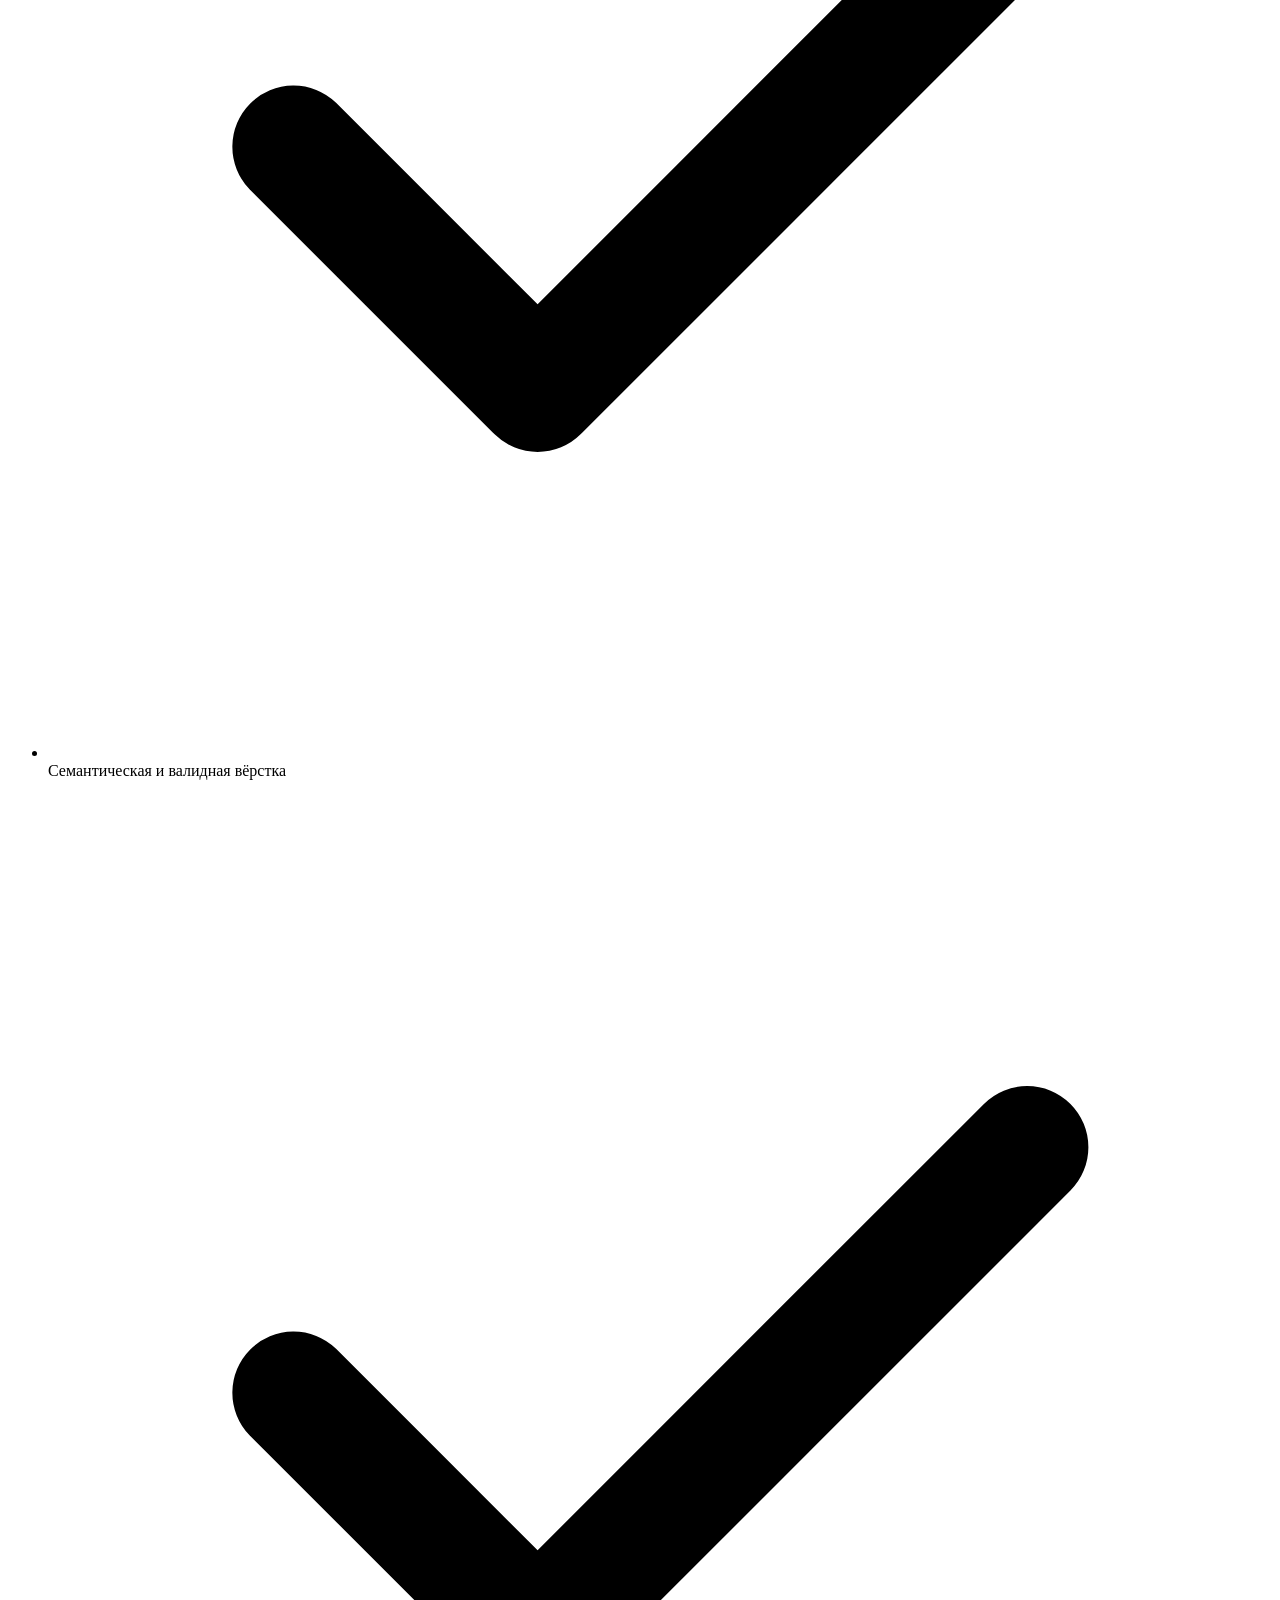
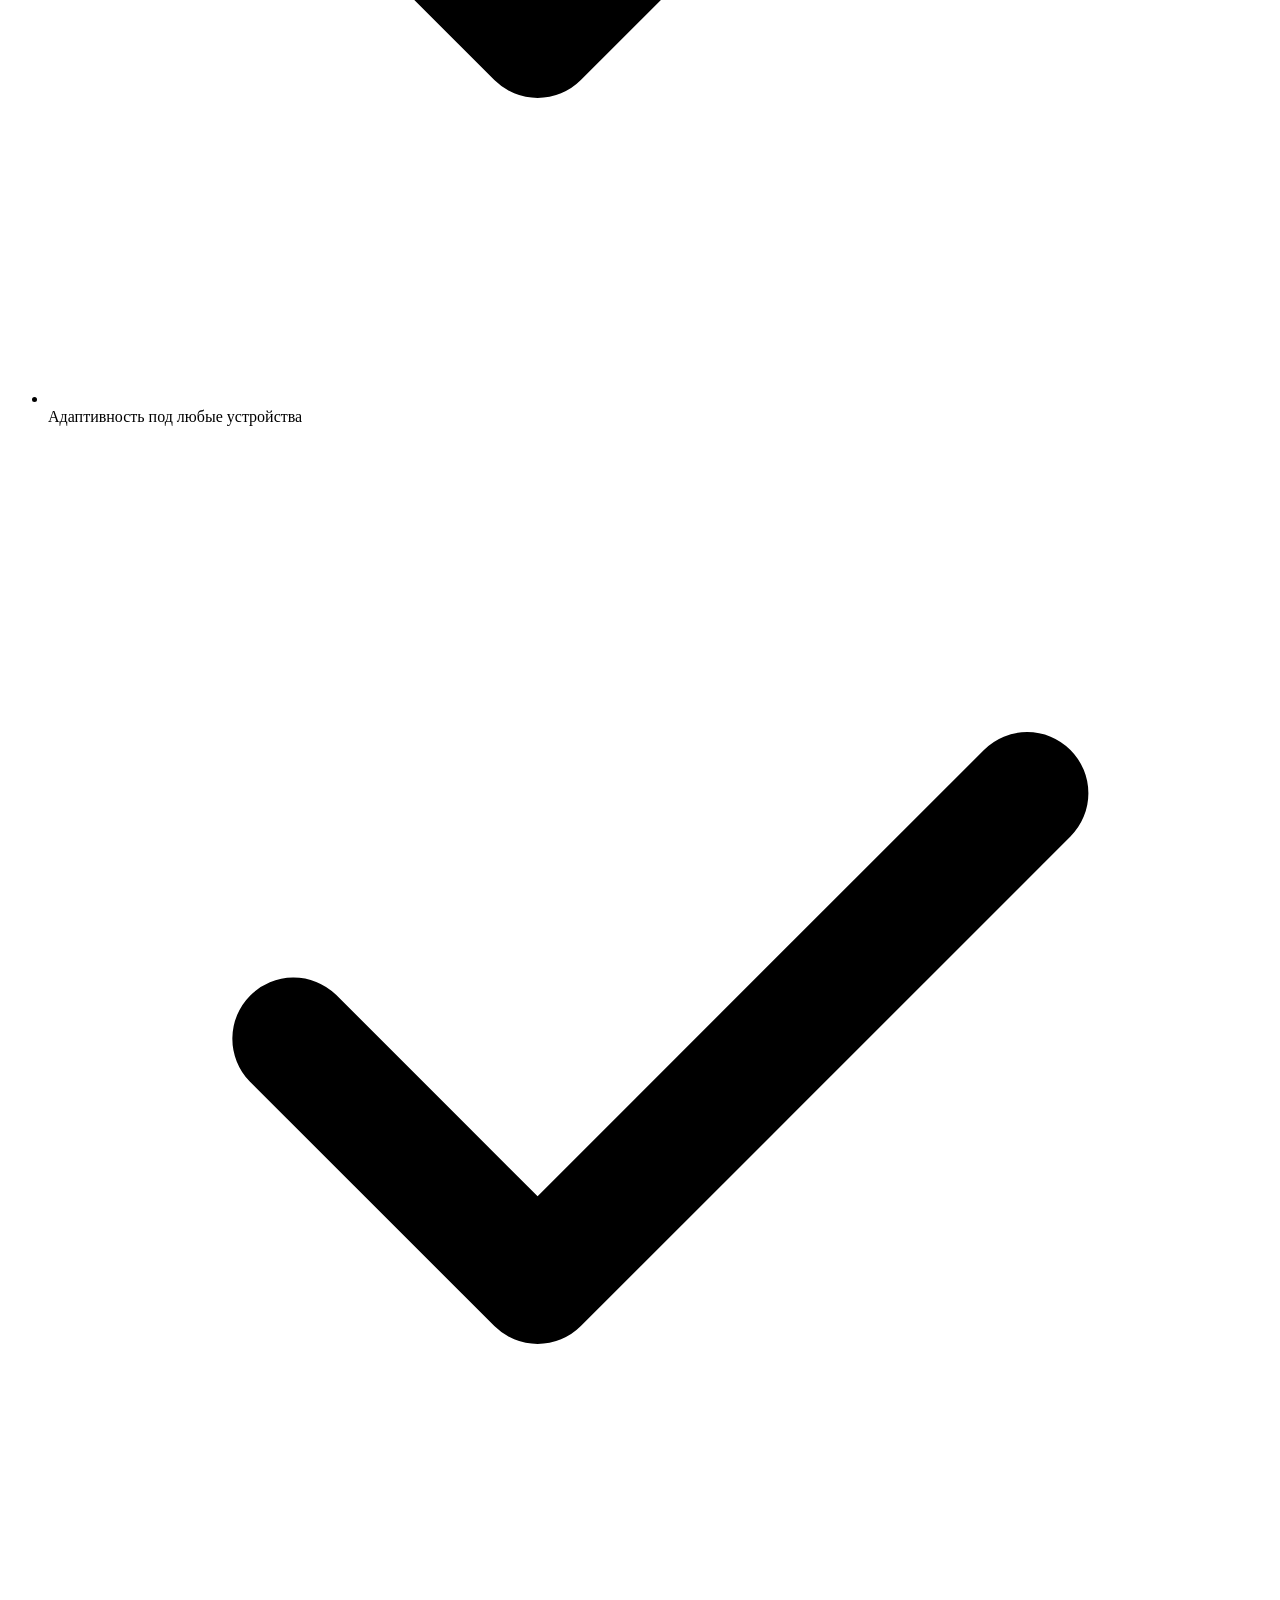
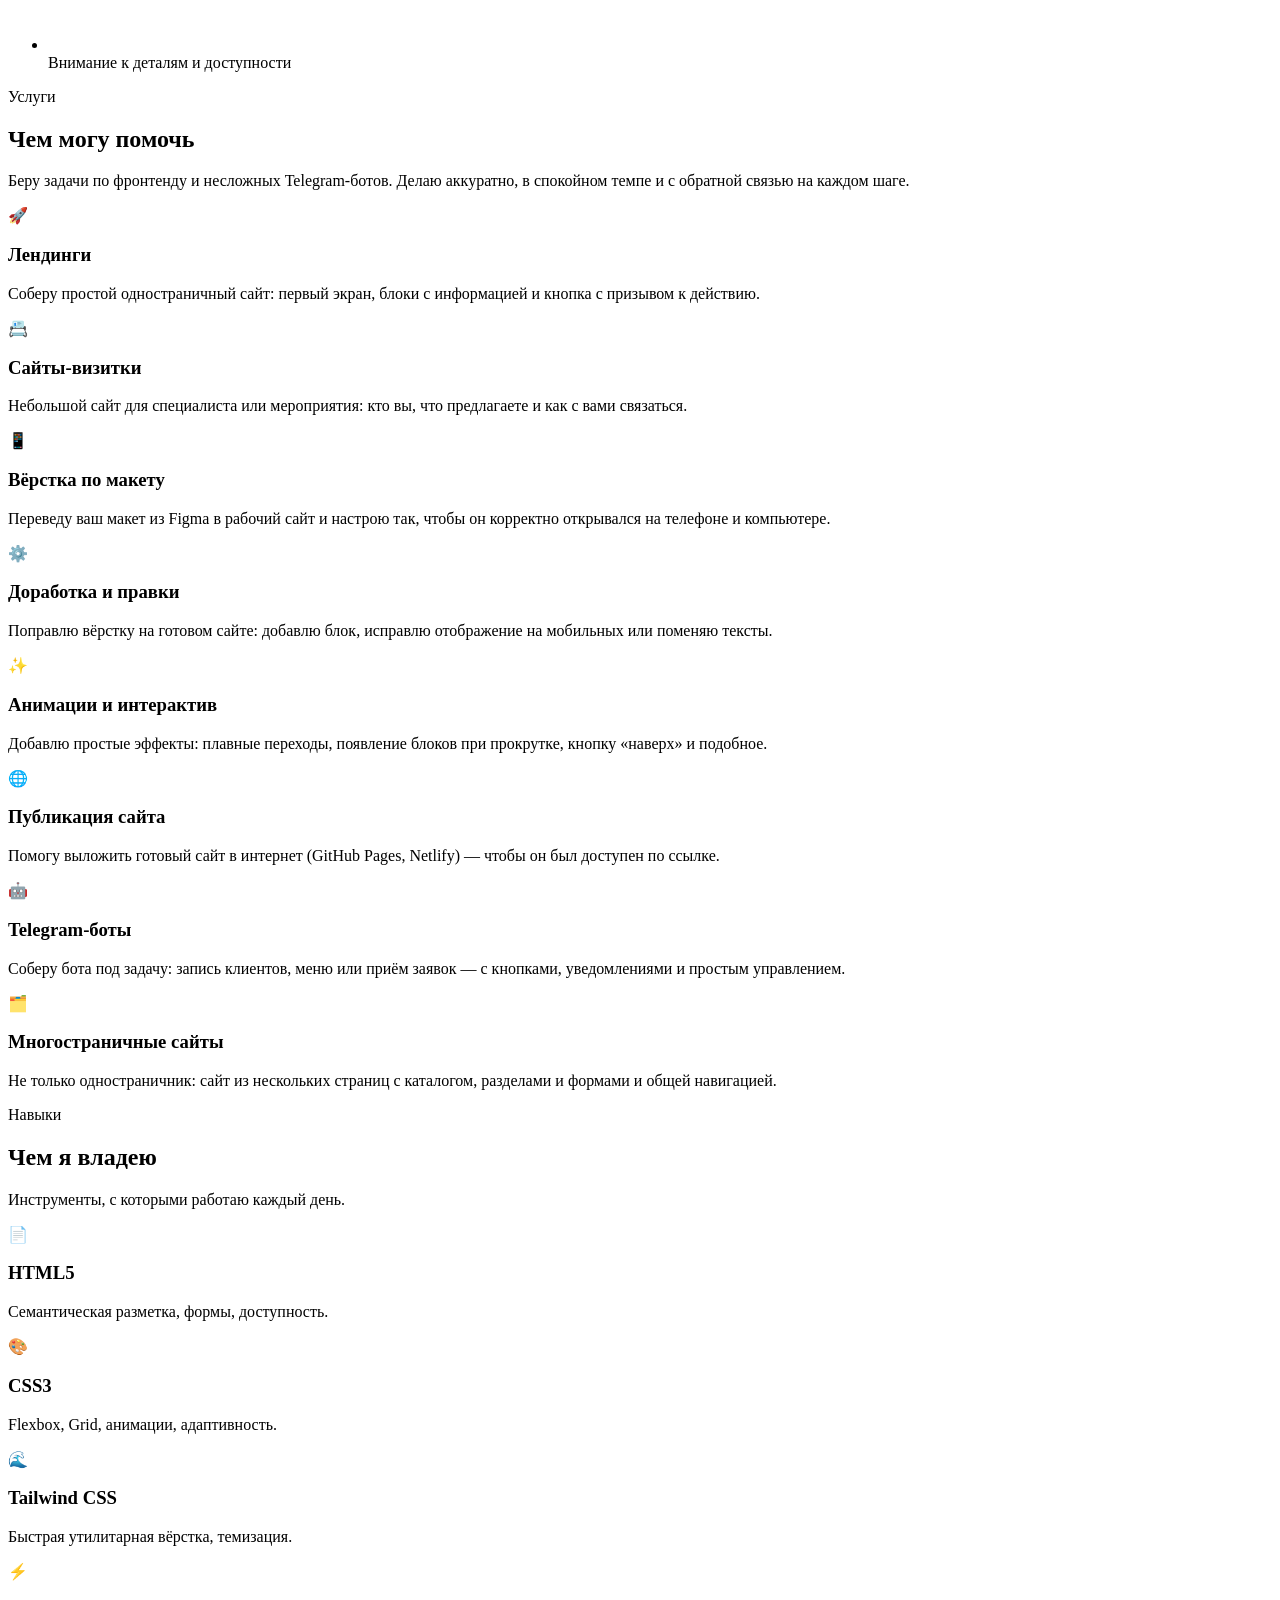
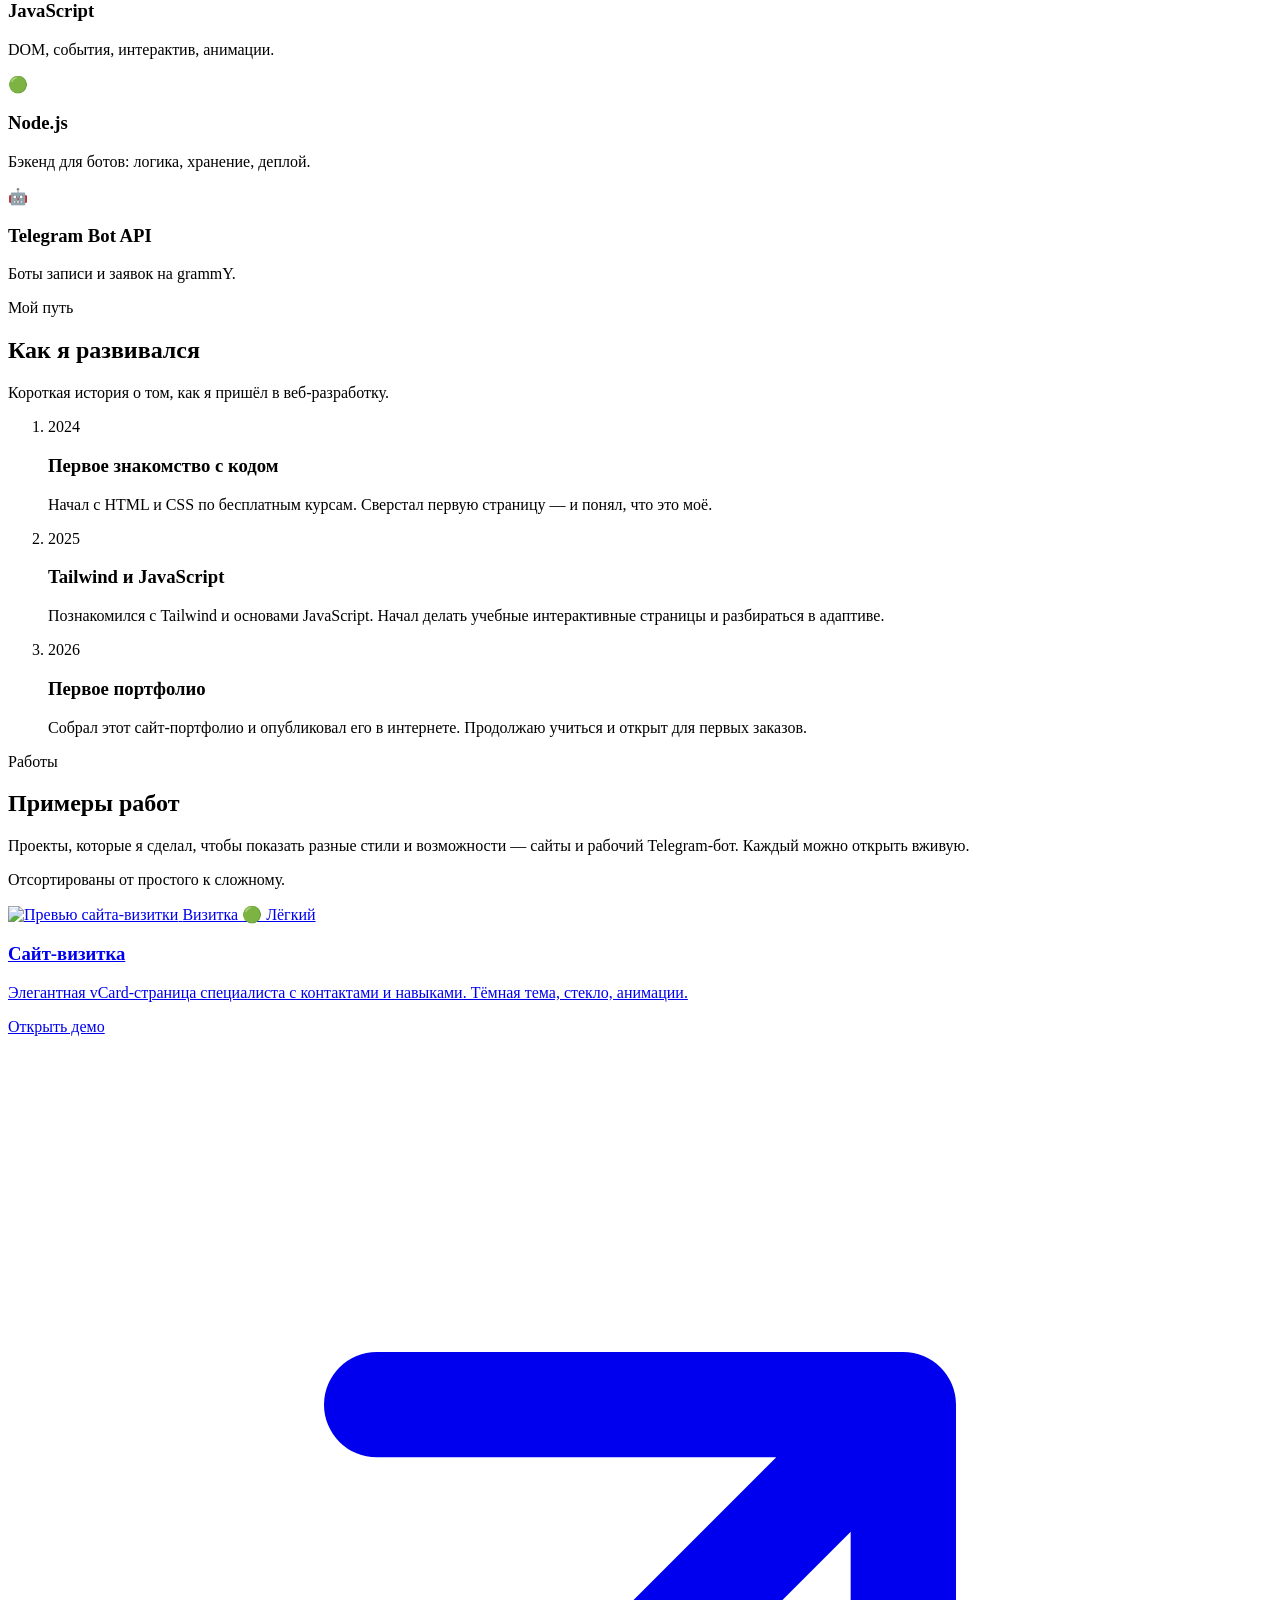
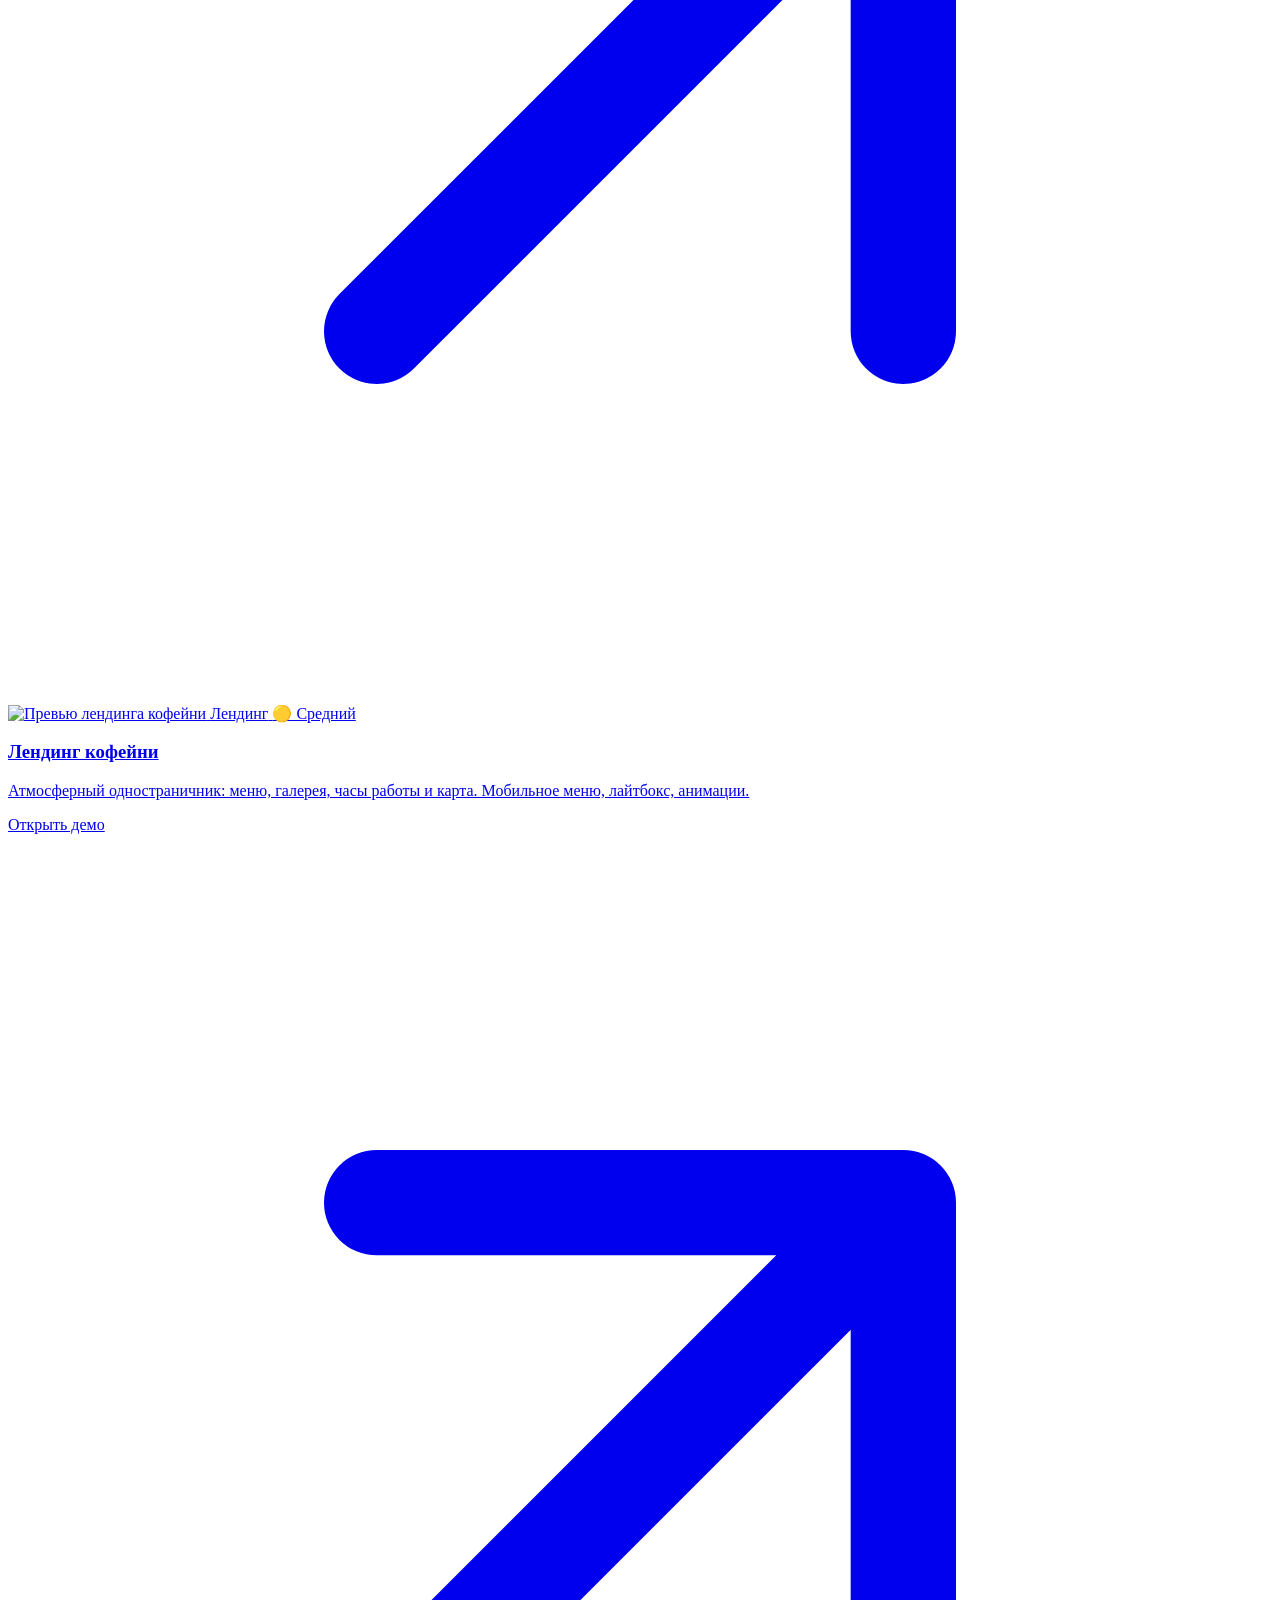
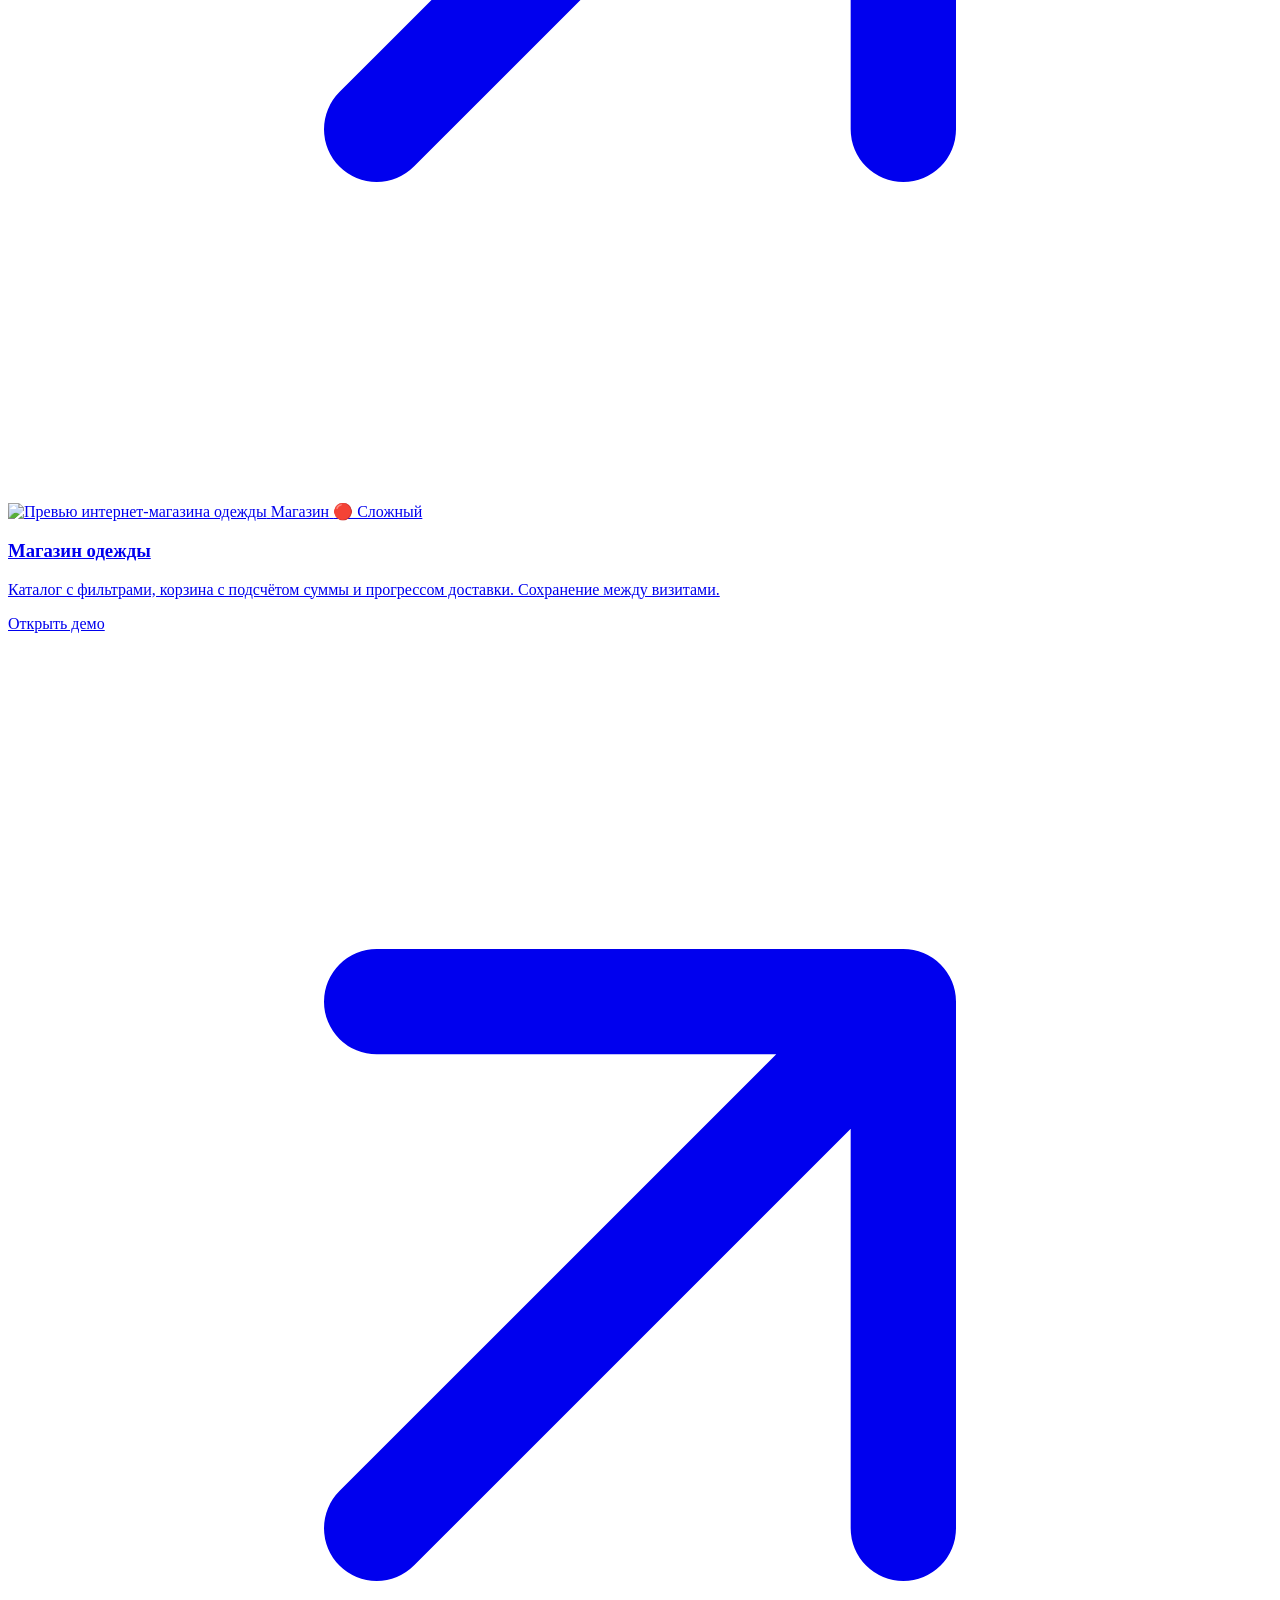
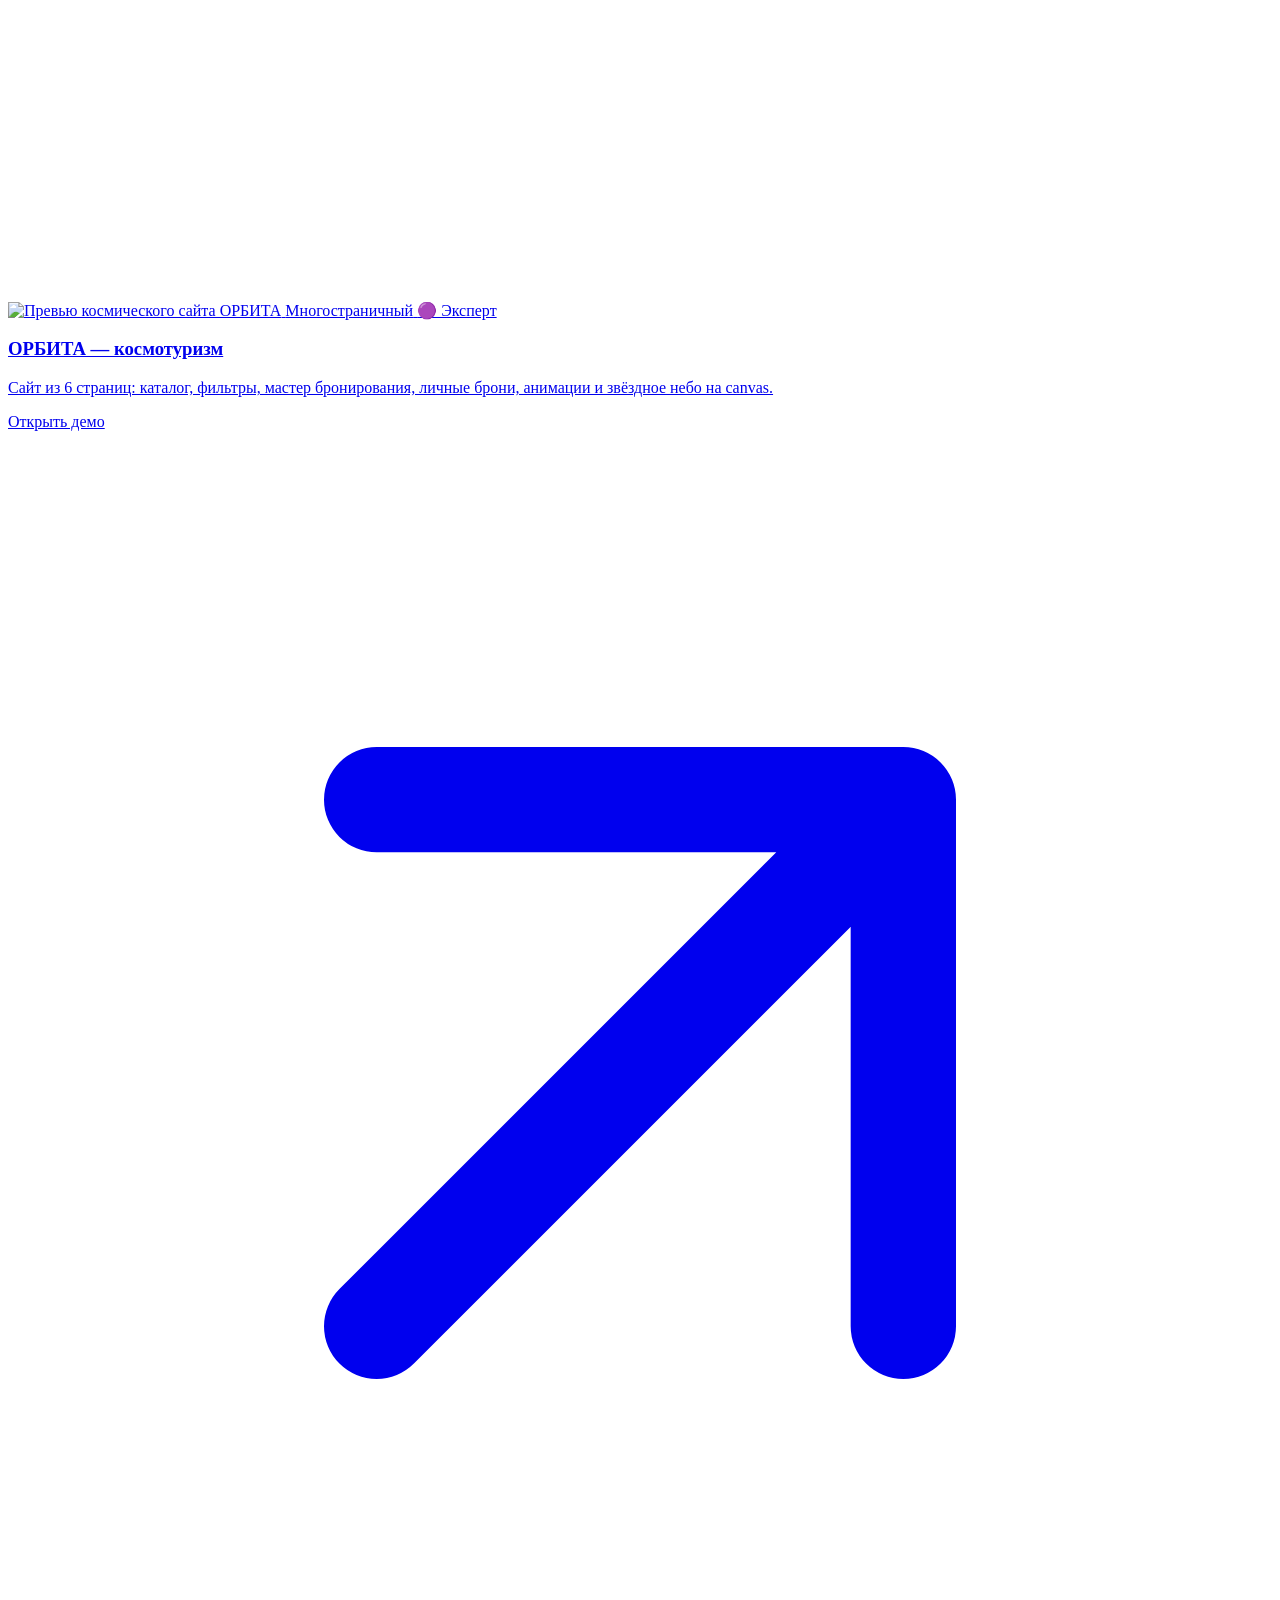
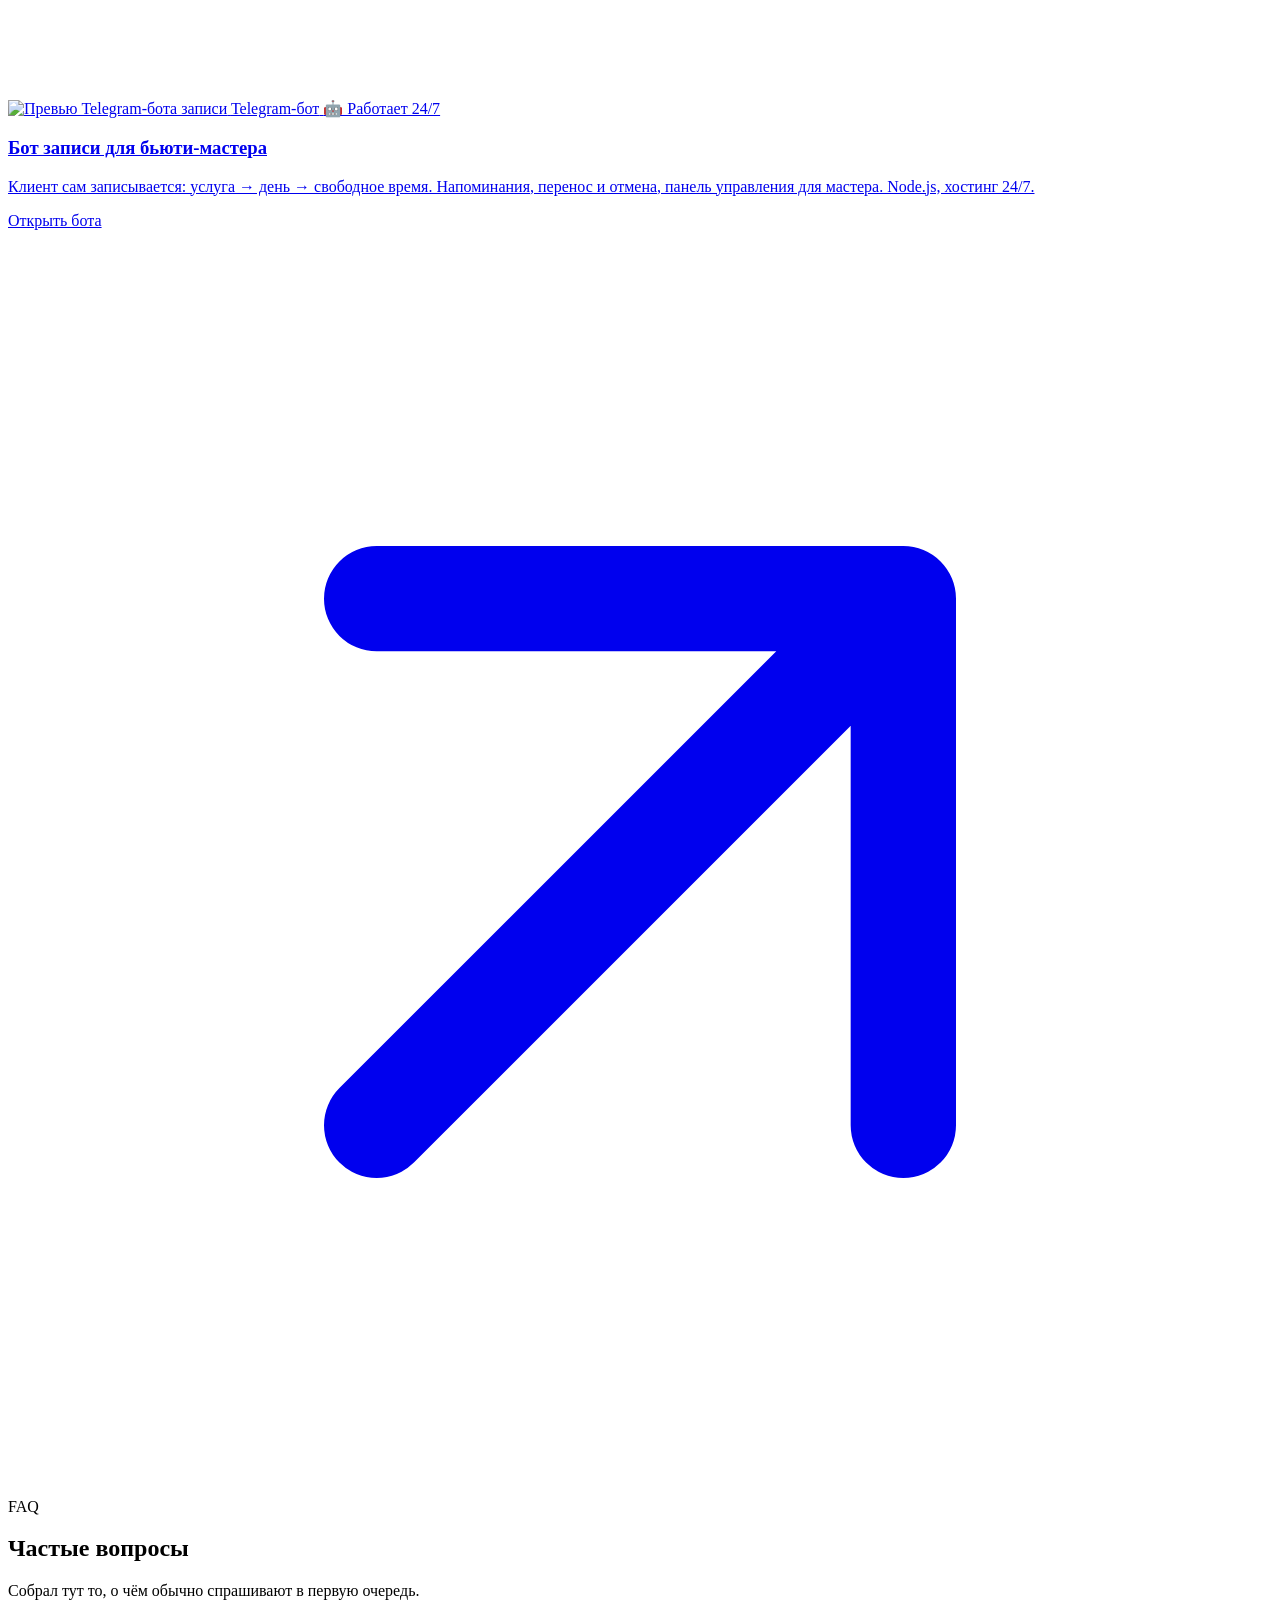
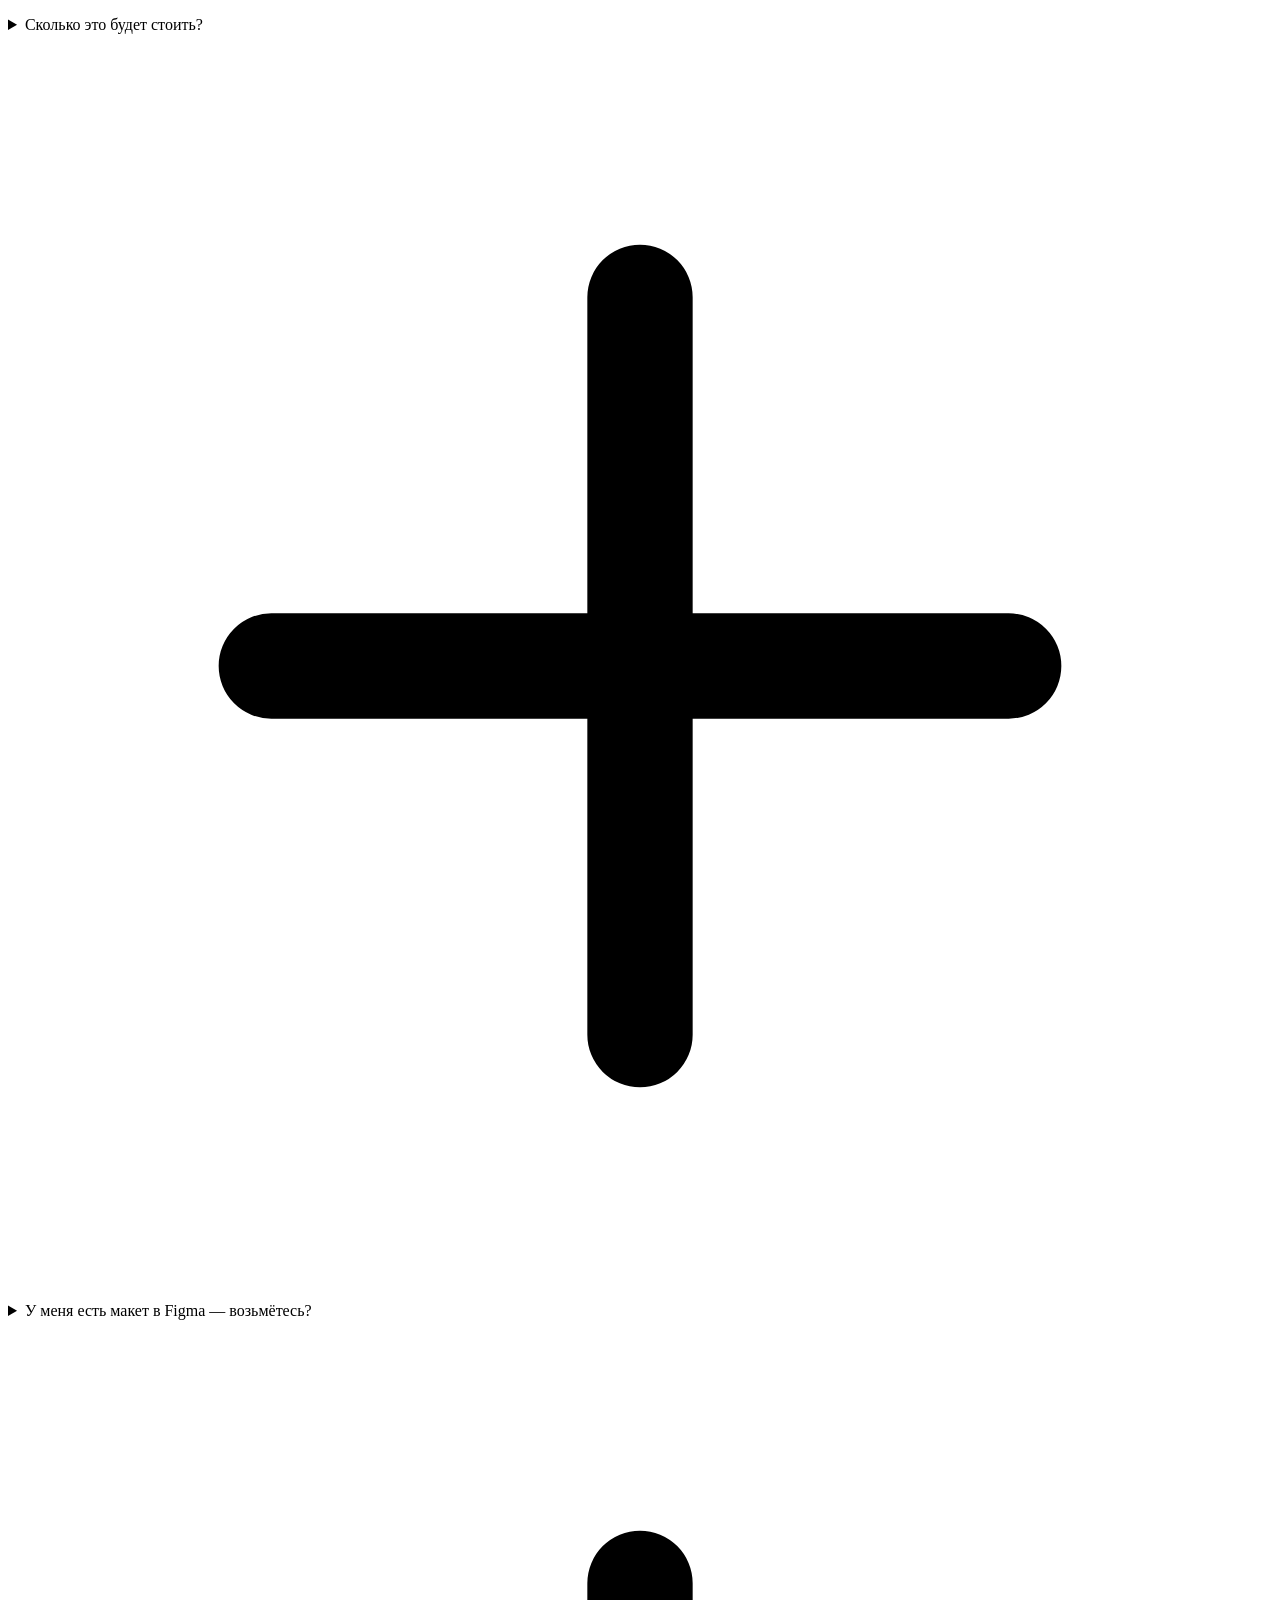
==== commit 3e203cb3: "Услуги: Telegram-боты и сайты с нуля; навыки Node.js; кейс живого бота записи" ====
--- a/index.html
+++ b/index.html
@@ -14,7 +14,7 @@
   <meta property="og:type" content="website" />
   <meta property="og:url" content="https://lash-devops.github.io/portfolio/" />
   <meta property="og:title" content="Lash — Frontend-разработчик" />
-  <meta property="og:description" content="Начинающий frontend-разработчик. Создаю адаптивные сайты на HTML, CSS, Tailwind и JavaScript." />
+  <meta property="og:description" content="Frontend-разработчик. Делаю адаптивные сайты с нуля и Telegram-боты на HTML, CSS, Tailwind, JavaScript и Node.js." />
   <meta property="og:image" content="https://images.unsplash.com/photo-1517180102446-f3ece451e9d8?w=1200&q=80" />
   <meta property="og:locale" content="ru_RU" />
   <meta name="twitter:card" content="summary_large_image" />
@@ -169,7 +169,7 @@
             Frontend-разработчик
           </h1>
           <p class="mt-5 text-lg text-slate-600 dark:text-slate-400 max-w-md">
-            Создаю адаптивные сайты на HTML, CSS, Tailwind и JavaScript. Сейчас учусь и набираю опыт — открыт для первых заказов и интересных задач.
+            Создаю адаптивные сайты на HTML, CSS, Tailwind и JavaScript, делаю Telegram-боты на Node.js и многостраничные сайты с нуля. Сейчас учусь и набираю опыт — открыт для первых заказов и интересных задач.
           </p>
           <div class="mt-8 flex flex-wrap gap-3">
             <a href="#services" class="inline-flex items-center gap-2 px-6 py-3 rounded-xl bg-brand-600 text-white font-semibold hover:bg-brand-700 shadow-lg shadow-brand-600/30 hover:-translate-y-0.5 transition">
@@ -183,7 +183,7 @@
           <dl class="mt-10 grid grid-cols-3 gap-4 max-w-md">
             <div><dt class="text-2xl font-extrabold text-brand-500">100%</dt><dd class="text-sm text-slate-500">Адаптив</dd></div>
             <div><dt class="text-2xl font-extrabold text-brand-500">∞</dt><dd class="text-sm text-slate-500">Учусь каждый день</dd></div>
-            <div><dt class="text-2xl font-extrabold text-brand-500">4</dt><dd class="text-sm text-slate-500">Технологии</dd></div>
+            <div><dt class="text-2xl font-extrabold text-brand-500">6</dt><dd class="text-sm text-slate-500">Технологии</dd></div>
           </dl>
         </div>
 
@@ -233,7 +233,7 @@
           </p>
           <p class="mt-4 text-slate-600 dark:text-slate-400">
             Стараюсь делать аккуратно и понятно: чтобы код был чистым, а сайт одинаково хорошо открывался
-            и на телефоне, и на компьютере. Готов браться за несложные сайты и помогать с доработками.
+            и на телефоне, и на компьютере. Готов браться за сайты с нуля, Telegram-боты на Node.js и доработки готовых проектов.
           </p>
           <ul class="mt-6 space-y-3">
             <li class="flex items-center gap-3"><svg class="w-5 h-5 text-emerald-500 shrink-0" fill="currentColor" viewBox="0 0 20 20"><path fill-rule="evenodd" d="M16.707 5.293a1 1 0 010 1.414l-8 8a1 1 0 01-1.414 0l-4-4a1 1 0 011.414-1.414L8 12.586l7.293-7.293a1 1 0 011.414 0z" clip-rule="evenodd"/></svg> Семантическая и валидная вёрстка</li>
@@ -250,7 +250,7 @@
         <div class="text-center max-w-2xl mx-auto reveal">
           <span class="text-brand-500 font-semibold">Услуги</span>
           <h2 class="mt-2 text-3xl sm:text-4xl font-extrabold">Чем могу помочь</h2>
-          <p class="mt-4 text-slate-600 dark:text-slate-400">Беру несложные задачи по фронтенду. Делаю аккуратно, в спокойном темпе и с обратной связью на каждом шаге.</p>
+          <p class="mt-4 text-slate-600 dark:text-slate-400">Беру задачи по фронтенду и несложных Telegram-ботов. Делаю аккуратно, в спокойном темпе и с обратной связью на каждом шаге.</p>
         </div>
 
         <div class="mt-12 grid sm:grid-cols-2 lg:grid-cols-3 gap-6">
@@ -283,6 +283,16 @@
             <div class="w-12 h-12 grid place-items-center rounded-xl bg-pink-100 text-pink-600 dark:bg-pink-900/40 dark:text-pink-300 text-2xl group-hover:scale-110 transition">🌐</div>
             <h3 class="mt-4 font-bold text-lg">Публикация сайта</h3>
             <p class="mt-2 text-sm text-slate-500">Помогу выложить готовый сайт в интернет (GitHub Pages, Netlify) — чтобы он был доступен по ссылке.</p>
+          </article>
+          <article class="reveal group p-7 rounded-2xl bg-slate-50 dark:bg-slate-800/50 border border-slate-200 dark:border-slate-700 hover:border-brand-400 hover:shadow-xl transition">
+            <div class="w-12 h-12 grid place-items-center rounded-xl bg-indigo-100 text-indigo-600 dark:bg-indigo-900/40 dark:text-indigo-300 text-2xl group-hover:scale-110 transition">🤖</div>
+            <h3 class="mt-4 font-bold text-lg">Telegram-боты</h3>
+            <p class="mt-2 text-sm text-slate-500">Соберу бота под задачу: запись клиентов, меню или приём заявок — с кнопками, уведомлениями и простым управлением.</p>
+          </article>
+          <article class="reveal group p-7 rounded-2xl bg-slate-50 dark:bg-slate-800/50 border border-slate-200 dark:border-slate-700 hover:border-brand-400 hover:shadow-xl transition">
+            <div class="w-12 h-12 grid place-items-center rounded-xl bg-teal-100 text-teal-600 dark:bg-teal-900/40 dark:text-teal-300 text-2xl group-hover:scale-110 transition">🗂️</div>
+            <h3 class="mt-4 font-bold text-lg">Многостраничные сайты</h3>
+            <p class="mt-2 text-sm text-slate-500">Не только одностраничник: сайт из нескольких страниц с каталогом, разделами и формами и общей навигацией.</p>
           </article>
         </div>
       </div>
@@ -318,6 +328,16 @@
             <div class="w-12 h-12 grid place-items-center rounded-xl bg-yellow-100 text-yellow-600 text-2xl group-hover:scale-110 transition">⚡</div>
             <h3 class="mt-4 font-bold text-lg">JavaScript</h3>
             <p class="mt-1 text-sm text-slate-500">DOM, события, интерактив, анимации.</p>
+          </article>
+          <article class="reveal group p-6 rounded-2xl bg-slate-50 dark:bg-slate-800/50 border border-slate-200 dark:border-slate-700 hover:border-brand-400 hover:-translate-y-1 transition">
+            <div class="w-12 h-12 grid place-items-center rounded-xl bg-green-100 text-green-600 text-2xl group-hover:scale-110 transition">🟢</div>
+            <h3 class="mt-4 font-bold text-lg">Node.js</h3>
+            <p class="mt-1 text-sm text-slate-500">Бэкенд для ботов: логика, хранение, деплой.</p>
+          </article>
+          <article class="reveal group p-6 rounded-2xl bg-slate-50 dark:bg-slate-800/50 border border-slate-200 dark:border-slate-700 hover:border-brand-400 hover:-translate-y-1 transition">
+            <div class="w-12 h-12 grid place-items-center rounded-xl bg-sky-100 text-sky-600 text-2xl group-hover:scale-110 transition">🤖</div>
+            <h3 class="mt-4 font-bold text-lg">Telegram Bot API</h3>
+            <p class="mt-1 text-sm text-slate-500">Боты записи и заявок на grammY.</p>
           </article>
         </div>
       </div>
@@ -360,8 +380,8 @@
       <div class="max-w-6xl mx-auto px-4 sm:px-6">
         <div class="text-center max-w-2xl mx-auto reveal">
           <span class="text-brand-500 font-semibold">Работы</span>
-          <h2 class="mt-2 text-3xl sm:text-4xl font-extrabold">Примеры сайтов</h2>
-          <p class="mt-4 text-slate-600 dark:text-slate-400">Учебные проекты, которые я сделал, чтобы показать разные стили и возможности. Каждый можно открыть вживую.</p>
+          <h2 class="mt-2 text-3xl sm:text-4xl font-extrabold">Примеры работ</h2>
+          <p class="mt-4 text-slate-600 dark:text-slate-400">Проекты, которые я сделал, чтобы показать разные стили и возможности — сайты и рабочий Telegram-бот. Каждый можно открыть вживую.</p>
         </div>
 
         <p class="mt-3 text-center text-sm text-slate-500 reveal">Отсортированы от простого к сложному.</p>
@@ -430,6 +450,23 @@
               <p class="mt-1 text-sm text-slate-500 flex-1">Сайт из 6 страниц: каталог, фильтры, мастер бронирования, личные брони, анимации и звёздное небо на canvas.</p>
               <span class="mt-4 inline-flex items-center gap-1.5 font-semibold text-brand-500 group-hover:text-brand-600 transition">
                 Открыть демо
+                <svg class="w-4 h-4 group-hover:translate-x-0.5 transition" fill="none" stroke="currentColor" stroke-width="2" viewBox="0 0 24 24"><path stroke-linecap="round" stroke-linejoin="round" d="M7 17L17 7M7 7h10v10"/></svg>
+              </span>
+            </div>
+          </a>
+
+          <!-- 5. Telegram-бот записи (24/7) -->
+          <a href="https://t.me/Beauty_demo_dev_bot" target="_blank" rel="noopener" class="reveal group block rounded-2xl overflow-hidden bg-white dark:bg-slate-800/50 border border-slate-200 dark:border-slate-700 hover:shadow-2xl hover:-translate-y-1 hover:border-brand-400 transition flex flex-col">
+            <div class="relative overflow-hidden h-48">
+              <img src="https://images.unsplash.com/photo-1604654894610-df63bc536371?w=600&q=80" alt="Превью Telegram-бота записи" loading="lazy" class="w-full h-full object-cover group-hover:scale-110 transition duration-500" />
+              <span class="absolute top-3 left-3 px-2.5 py-1 rounded-full text-xs font-semibold bg-white/90 text-slate-700">Telegram-бот</span>
+              <span class="absolute top-3 right-3 px-2.5 py-1 rounded-full text-xs font-semibold bg-indigo-600 text-white">🤖 Работает 24/7</span>
+            </div>
+            <div class="p-5 flex flex-col flex-1">
+              <h3 class="font-bold text-lg">Бот записи для бьюти-мастера</h3>
+              <p class="mt-1 text-sm text-slate-500 flex-1">Клиент сам записывается: услуга → день → свободное время. Напоминания, перенос и отмена, панель управления для мастера. Node.js, хостинг 24/7.</p>
+              <span class="mt-4 inline-flex items-center gap-1.5 font-semibold text-brand-500 group-hover:text-brand-600 transition">
+                Открыть бота
                 <svg class="w-4 h-4 group-hover:translate-x-0.5 transition" fill="none" stroke="currentColor" stroke-width="2" viewBox="0 0 24 24"><path stroke-linecap="round" stroke-linejoin="round" d="M7 17L17 7M7 7h10v10"/></svg>
               </span>
             </div>
